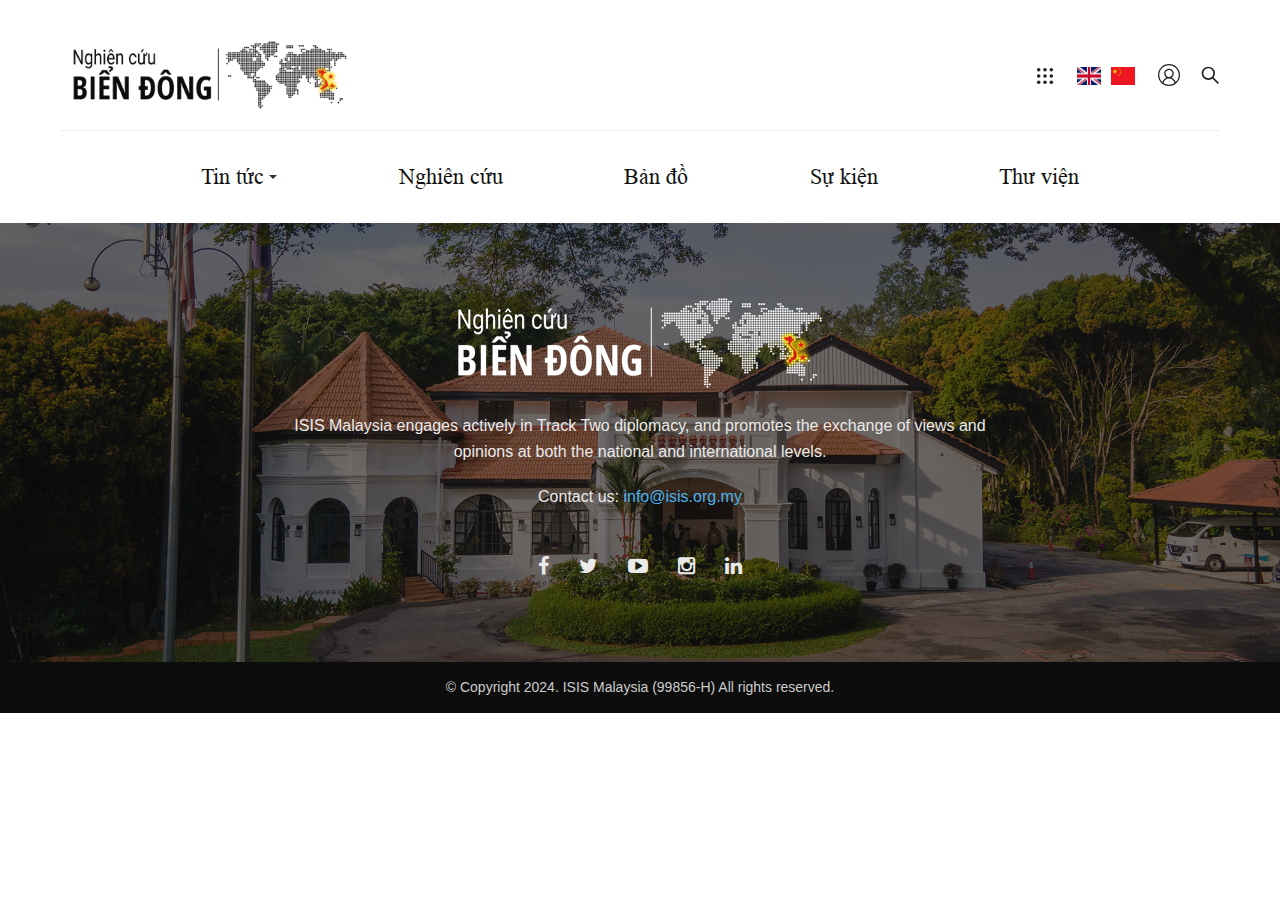
==== HTML-PC/home.html @ dca2ad7c "buid" ====
<!DOCTYPE html>
<html lang="vi" xmlns="http://www.w3.org/1999/xhtml">

<head>
    <meta http-equiv="Content-Type" content="text/html; charset=utf-8">
    <meta name="viewport" content="width=device-width, initial-scale=1, minimum-scale=1, maximum-scale=1, user-scalable=yes">
    <meta name="apple-mobile-web-app-capable" content="yes" />
    <meta name="apple-mobile-web-app-title" content="" />
    <meta name="description" content="">
    <meta name="keywords" content=" Việt Nam">
    <title>
        Nghiên cứu biển đông

    </title>
    <link type="image/x-icon" href="http://ssl.gstatic.com/docs/doclist/images/infinite_arrow_favicon_5.ico" rel="shortcut icon" />
    <link rel="stylesheet" href="css/fontAwesome/css/font-awesome.min.css" media="all" />
    <link rel="stylesheet" href="css/bootstrap.css" media="all" />
    <link rel="stylesheet" href="css/general-inline.css" media="all" />
    <link rel="stylesheet" href="css/general-file.css" media="all" />
    


    <!-- build:head -->
</head>

<body class="homepage">
    <section id="wrap-main-nav" class="section wrap-main-nav menu-small">
        <div class="container">
            <div class="main-header__top flex">
                <h1 class="logo">
                    <img class="logo-black" src="images/graphics/logo_black.png" alt="nghien cuu ve bien dong">
                </h1>
                <div class="wrap-main-nav__right">
                    <ul class="menu">
                        <li><a href="#">Bản tin</a></li>
                    </ul>
                    <div class="initiatives">
                        <a href="#">
                            <svg class="icon-svg">
                                <use xlink:href="images/icons/icon.svg#ung-dung"></use>
                            </svg>
                        </a>
                        <div class="initiatives-dropdown-menu">
                            <div class="initiatives-dropdown-menu-container">
                                <div class="title">Education</div>
                                <ul class="list">
                                    <li>
                                        <a href="#" title="">
                                            <img src="images/graphics/model-diplomacy.jpg" alt="" /> Model Diplomacy
                                        </a>
                                    </li>
                                    <li>
                                        <a href="#" title="">
                                            <img src="images/graphics/model-diplomacy.jpg" alt="" /> Model Diplomacy
                                        </a>
                                    </li>
                                </ul>
                                <div class="title">Education</div>
                                <ul class="list">
                                    <li>
                                        <a href="#" title="">
                                            <img src="images/graphics/model-diplomacy.jpg" alt="" /> Model Diplomacy
                                        </a>
                                    </li>
                                    <li>
                                        <a href="#" title="">
                                            <img src="images/graphics/model-diplomacy.jpg" alt="" /> Model Diplomacy
                                        </a>
                                    </li>
                                </ul>
                            </div>
                        </div>
                    </div>
                    <div class="lang">
                        <a href="#"><img src="images/graphics/english.png" alt="" /></a>
                        <a href="#"><img src="images/graphics/china.png" alt="" /></a>
                    </div>
                    <div class="login">
                        <a href="#">
                            <svg class="icon-svg">
                                <use xlink:href="images/icons/icon.svg#User"></use>
                            </svg>
                        </a>
                    </div>
                    <div class="search-btn">
                        <a href="javarscript:;" class="auto_search_button">
                            <svg class="icon-svg">
                                <use xlink:href="images/icons/icon.svg#search"></use>
                            </svg>
                            <svg class="icon-svg close">
                                <use xlink:href="images/icons/icon.svg#close2"></use>
                            </svg>
                        </a>
                    </div>
                    <a href="javascript:;" id="vibeji-ham" class="item"><span></span> <span></span> <span></span></a>
                </div>
                <div class="search-wrap" style="display: none;">
                    <input type="text" class="search-wrap-input" placeholder="Tìm kiếm...">
                    <button type="submit" value="">
                        <svg class="icon-svg">
                            <use xlink:href="images/icons/icon.svg#search"></use>
                        </svg>
                    </button>
                </div>
            </div>
            <div class="main-header__nav">
                <ul class="main-header__nav-list">
                    <li class="main-header__nav-list-item featured">
                        <a class="item-link" href="#">CFR Centennial </a>
                    </li>
                    <li class="main-header__nav-list-item featured">
                        <a class="item-link" href="#">Coronavirus</a>
                    </li>
                    <li class="main-header__nav-list-item dropdown">
                        <a class="item-link" href="#">Tin tức</a>
                        <span class="sub_menu"></span>
                        <div class="level2 main-header__nav-dropdown">
                            <div class="main-header__nav-dropdown-menu-container">
                                <div class="main-header__nav-dropdown-menu-featured">
                                    <div class="featured-title">Featured</div>
                                    <article class="art_item thumb-full">
                                        <div class="thumb_art">
                                            <a class="thumb_img thumb_5x3" href="#">
                                                <img src="images/graphics/img1.jpg" alt="">
                                            </a>
                                        </div>
                                        <div class="content content-article">
                                            <h3 class="title_news"><a href="" title="#">How the U.S. Patrols Its Borders</a></h3>
                                            <p class="des">
                                                Backgrounder by Amelia Cheatham Claire Felter, April 12, 2021
                                            </p>
                                            <div class="post">April 12, 2021</div>
                                        </div>
                                    </article>
                                </div>
                                <div class="main-header__nav-dropdown-menu-list">
                                    <ul>
                                        <li><a href="#">Defense & Security</a></li>
                                        <li><a href="#">Diplomacy & International Institutions</a></li>
                                        <li><a href="#">Economics</a></li>
                                        <li><a href="#">Defense & Security</a></li>
                                        <li><a href="#">Diplomacy & International Institutions</a></li>
                                        <li><a href="#">Economics</a></li>
                                    </ul>
                                </div>
                            </div>
                        </div>
                    </li>
                    <li class="main-header__nav-list-item">
                        <a class="item-link" href="#">Nghiên cứu</a>
                    </li>
                    <li class="main-header__nav-list-item">
                        <a class="item-link" href="#">Bản đồ</a>
                    </li>
                    <li class="main-header__nav-list-item">
                        <a class="item-link" href="#">Sự kiện</a>
                    </li>
                    <li class="main-header__nav-list-item">
                        <a class="item-link" href="#">Thư viện</a>
                    </li>

                    <li class="item-mobile">
                        <a href="#">Bản tin</a>
                        <div class="lang">
                            <a href="#"><img src="images/graphics/english.png" alt=""></a>
                            <a href="#"><img src="images/graphics/china.png" alt=""></a>
                        </div>
                    </li>

                </ul>
            </div>
        </div>

    </section>

    


<section class="section-on buid-top clearfix">
    <div class="container">

    </div>
</section>




    <!--Footer-->
    <footer class="footer clearfix">
        <div class="footer-top">
            <div class="container">
                <div class="logo"><img alt="nghien cuu ve bien dong" src="images/graphics/logo_white.png" class="logo-white"></div>
                <div class="footer-text-wrap">ISIS Malaysia engages actively in Track Two diplomacy, and promotes the exchange of views and opinions at both the national and international levels.
                    <div class="footer-email-wrap">Contact us: <a href="mailto:info@isis.org.my">info@isis.org.my</a></div>
                </div>
                <div class="social">
                    <a target="_blank" href="#"><i class="fa fa-facebook"></i></a>
                    <a target="_blank" href="#"><i class="fa fa-twitter"></i></a>
                    <a target="_blank" href="#"><i class="fa fa-youtube-play"></i></a>
                    <a target="_blank" href="#"><i class="fa fa-instagram"></i></a>
                    <a target="_blank" href="#"><i class="fa fa-linkedin"></i></a>
                </div>
            </div>
        </div>
        <div class="copy-right">
            © Copyright 2024. ISIS Malaysia (99856-H) All rights reserved.
        </div>
    </footer>
    <!--End Footer-->


    <!--Back to top-->
    <a href="javascript:;" id="to_top">
        <i class="fa fa-long-arrow-up"></i>
    </a>
    <div class="overlay-bg"></div>
    <!--Jquery lib-->
    <script type="text/javascript" src="js/jquery-2.1.4.min.js"></script>
    <script type="text/javascript" src="js/swiper.min.js"></script>
    <script type="text/javascript" src="js/bootstrap.min.js"></script>
    <script type="text/javascript" src="js/common.js"></script>
    <!-- build:script -->
    

    <div class="clearfix"></div>
    <script>
        var fixmeTop = $('.section-on').offset().top;
        $(window).scroll(function() {
            var currentScroll = $(window).scrollTop();
            if (currentScroll > fixmeTop) {
                $('.wrap-main-nav').addClass('fixed');
            } else {
                $('.wrap-main-nav').removeClass('fixed');
            }
        });

        // Hide  wrap-main-nav on on scroll down
        var didScroll;
        var lastScrollTop = 0;
        var delta = 10;
        var navbarHeight = $('.fixed').outerHeight();

        $(window).scroll(function(event) {
            didScroll = true;
        });

        setInterval(function() {
            if (didScroll) {
                hasScrolled();
                didScroll = false;
            }
        }, 0);

        function hasScrolled() {
            var st = $(this).scrollTop();

            // Make sure they scroll more than delta
            if (Math.abs(lastScrollTop - st) <= delta)
                return;

            // If they scrolled down and are past the navbar, add class .nav-up.
            // This is necessary so you never see what is "behind" the navbar.
            if (st > lastScrollTop && st > navbarHeight) {
                // Scroll Down
                $('.fixed').removeClass('nav-down').addClass('nav-up');
                // $('.js-form_search').slideUp('fast');
            } else {
                // Scroll Up
                if (st + $(window).height() < $(document).height()) {
                    $('.fixed').removeClass('nav-up').addClass('nav-down');
                }


            }

            lastScrollTop = st;
        }
    </script>
</body>

</html>
---- HTML-PC/css/general-inline.css ----
:root{--font1: 'TimesNewRoman';--font2: Arial;--vne-color: #9F224E;--ione-color: #5ea201;--colormain: #f25d27;--gray: #CCC;--gray1: #4F4F4F;--gray2: #BDBDBD;--gray3: #757575;--bg-detail: #FCFAF6;--bg-agray: #f7f7f7;--bg-agray1: #E5E5E5;--bg-agray2: #F6F7FB;--border: #E5E5E5;--blue: #178af3;--blue2: #38d192;--white: #fff;--red: #da202a;--green: #5ea201;--black: #131313;--orange: #fa9f56;--purple: #ef5170}.flexbox{display:-webkit-flex;display:-moz-flex;display:-ms-flex;display:-o-flex;display:-webkit-box;display:-ms-flexbox;display:flex}.no-flexbox{display:inherit}*{margin:0px;padding:0px;box-sizing:border-box}body{margin:0 auto;color:#222;font-family:Arial;font-size:14px;line-height:1.5;background:var(--white)}body::after{content:"";display:table;clear:both}.width_common{width:100%;float:left}.flex{display:-webkit-box;display:-webkit-flex;display:-ms-flexbox;display:flex;-webkit-flex-wrap:wrap;-ms-flex-wrap:wrap;flex-wrap:wrap;clear:both}.align-center{-webkit-box-align:center;-webkit-align-items:center;-ms-flex-align:center;align-items:center}.d-flex{display:-webkit-box;display:-webkit-flex;display:-ms-flexbox;display:flex}.space-between{-webkit-box-pack:justify;-webkit-justify-content:space-between;-ms-flex-pack:justify;justify-content:space-between}.justify-center{-webkit-box-pack:center;-webkit-justify-content:center;-ms-flex-pack:center;justify-content:center}.inner_section{padding-left:15px;padding-right:15px}.container{position:relative}.container_header{text-align:center;position:relative}body.show_menu_full,body.hidden{overflow:hidden;height:100%}a{color:#111;text-decoration:none;outline:none}a:hover{text-decoration:none;color:#f25d27}button{border:none;outline:none;cursor:pointer}.icon-svg{width:16px;height:16px;fill:currentColor;vertical-align:middle;color:var(--gray3)}.ic{width:16px;height:16px;fill:#757575;display:inline-block;vertical-align:middle}img{border:0px;font-size:0;line-height:0;max-width:100%;vertical-align:middle}ul,li{list-style-type:none}.input-form{margin-bottom:15px;position:relative;display:block}.form-control{font-size:14px;border:1px solid #ccc}input[type=date],input[type=datetime-local],input[type=month],input[type=time]{height:35px;width:100%;border:1px solid #ccc;padding:0 12px;border-radius:4px}input[type=date]:focus,input[type=date]:active,input[type=datetime-local]:focus,input[type=datetime-local]:active,input[type=month]:focus,input[type=month]:active,input[type=time]:focus,input[type=time]:active{outline:0;box-shadow:none;border:1px solid #004e7f}input[type="text"],input[type="password"],input[type="email"],input[type="tel"],textarea,select.form-control{background:#fff;width:100%;height:35px;border:1px solid #ccc;font-size:14px;padding:0 12px;outline:none;border-radius:0;font-family:arial;-webkit-transition-duration:200ms;transition-duration:200ms;-webkit-transition-property: all;transition-property:all;-webkit-transition-timing-function:cubic-bezier(0.7, 1, 0.7, 1);transition-timing-function:cubic-bezier(0.7, 1, 0.7, 1);border-radius:4px}input[type="text"]::-webkit-input-placeholder,input[type="password"]::-webkit-input-placeholder,input[type="email"]::-webkit-input-placeholder,input[type="tel"]::-webkit-input-placeholder,textarea::-webkit-input-placeholder,select.form-control::-webkit-input-placeholder{color:#666}input[type="text"]:-moz-placeholder,input[type="password"]:-moz-placeholder,input[type="email"]:-moz-placeholder,input[type="tel"]:-moz-placeholder,textarea:-moz-placeholder,select.form-control:-moz-placeholder{color:#666}input[type="text"]::-moz-placeholder,input[type="password"]::-moz-placeholder,input[type="email"]::-moz-placeholder,input[type="tel"]::-moz-placeholder,textarea::-moz-placeholder,select.form-control::-moz-placeholder{color:#666}input[type="text"]:-ms-input-placeholder,input[type="password"]:-ms-input-placeholder,input[type="email"]:-ms-input-placeholder,input[type="tel"]:-ms-input-placeholder,textarea:-ms-input-placeholder,select.form-control:-ms-input-placeholder{color:#666}input[type="text"]:focus,input[type="text"]:active,input[type="password"]:focus,input[type="password"]:active,input[type="email"]:focus,input[type="email"]:active,input[type="tel"]:focus,input[type="tel"]:active,textarea:focus,textarea:active,select.form-control:focus,select.form-control:active{outline:0;box-shadow:none;border:1px solid #004e7f}input[type="text"].d-line,input[type="password"].d-line,input[type="email"].d-line,input[type="tel"].d-line,textarea.d-line,select.form-control.d-line{border:0;border-bottom:1px solid #e5e5e5;padding:0;height:40px}select.form-control{height:35px !important}.form-group.relative select{-webkit-appearance:none;-moz-appearance:none;appearance:none;position:relative;z-index:2}select.form-control ~ .down{border:solid #222;border-width:1px 0px 0px 1px;width:8px;height:8px;position:absolute;z-index:1;right:13px;top:12px;-webkit-transform:rotate(-135deg);-ms-transform:rotate(-135deg);transform:rotate(-135deg)}.color_666{color:#666}.color_777{color:#777}.color-gray{color:#747c87}.bluecolor{color:#055699}.oranger{color:#f25d27}.greencolor{color:#3a9f11}.redfont{color:red}.colormain{color:#f25d27}.black{color:#000}.border-bottom{border-bottom:1px solid #ccc !important}.error_mess{color:#f25d27;font-size:13px;line-height:15px;margin-top:10px;display:block}.clear{clear:both;font-size:0;line-height:0}.left{float:left}.right{float:right}h1,.h1,h2,.h2,h3,.h3{margin:0}h1{line-height:24px}h2,h3,h4{line-height:16px}html{-webkit-text-size-adjust:none}.txt_italic{font-style:italic}.txt_center{text-align:center}.txt_left{text-align:left}.txt_right{text-align:right}.txt_bold{font-weight:700}.txt_underline{text-decoration:underline}.txt_fff{color:var(--white)}.txt_666{color:#666}.txt_333{color:#333}.txt_11{font-size:11px}.txt_12{font-size:12px}.txt_13{font-size:13px}.txt_14{font-size:14px}.txt_15{font-size:15px}.txt_16{font-size:16px}.txt_17{font-size:17px}.txt_18{font-size:18px}.txt_20{font-size:20px}.txt_24{font-size:24px}.txt_26{font-size:26px}.txt_28{font-size:28px}.txt_30{font-size:30px}.relative{position:relative}.absolute{position:absolute !important}.space_bottom_5{margin-bottom:10px}.mt0{margin-top:0 !important}.mt5{margin-top:5px !important}.mt10{margin-top:10px !important}.mt15{margin-top:15px !important}.mt20{margin-top:20px !important}.mt30{margin-top:30px !important}.mt40{margin-top:40px !important}.mb0{margin-bottom:0 !important}.mb5{margin-bottom:5px !important}.mb8{margin-bottom:8px !important}.mb10{margin-bottom:10px !important}.mb15{margin-bottom:15px !important}.mb16{margin-bottom:16px !important}.mb20{margin-bottom:20px !important}.mb24{margin-bottom:24px !important}.mb30{margin-bottom:30px !important}.mb39{margin-bottom:39px !important}.mb40{margin-bottom:40px !important}.mb50{margin-bottom:50px !important}.mb60{margin-bottom:60px !important}.space_bottom_10{margin-bottom:10px}.space_bottom_20{margin-bottom:20px}.space_bottom_30,.mb30{margin-bottom:30px}.space_left_0{padding-left:0}.space_right_0{padding-right:0}#to_top{width:36px;height:36px;line-height:36px;text-align:center;background:rgba(0,0,0,0.3);position:fixed;right:15px;bottom:15px;border-radius:50%;z-index:99;display:none}#to_top i{color:#fff}.sticky{position:-webkit-sticky;position:sticky;top:0}.clearfix{clear:both}.clearfix:before,.clearfix:after{content:" ";display:table}.clearfix:after{clear:both}.section-background{position:relative;background-size:cover !important;background-position:center !important;padding-bottom:25px}.section-background::before{content:"";background-color:rgba(4,40,74,0.75);position:absolute;top:0;height:100%;width:100%}.section-background.bg-color::before{display:none}@media (max-width: 767px){.section-background{padding-bottom:0}}.wrap-main-nav{top:-230px;-webkit-transition: top .2s linear;transition:top .2s linear;z-index:99}.wrap-main-nav .main-header__top{-webkit-box-pack:justify;-webkit-justify-content:space-between;-ms-flex-pack:justify;justify-content:space-between;padding-top:30px;padding-bottom:10px;border-bottom:1px solid #eee;-webkit-box-align:center;-webkit-align-items:center;-ms-flex-align:center;align-items:center}.wrap-main-nav .logo{width:300px}.wrap-main-nav .box-search{width:400px;position:relative}.wrap-main-nav .box-search input{border:1px solid #ededed;border-radius:40px;font-style:italic;padding-right:40px;font-size:16px}.wrap-main-nav .box-search input::-webkit-input-placeholder{color:#999}.wrap-main-nav .box-search input:-moz-placeholder{color:#999}.wrap-main-nav .box-search input::-moz-placeholder{color:#999}.wrap-main-nav .box-search input:-ms-input-placeholder{color:#999}.wrap-main-nav .box-search button{position:absolute;right:0;height:35px;width:35px;background:none}.wrap-main-nav__right{display:-webkit-box;display:-webkit-flex;display:-ms-flexbox;display:flex;-webkit-flex-wrap:wrap;-ms-flex-wrap:wrap;flex-wrap:wrap;-webkit-box-align:center;-webkit-align-items:center;-ms-flex-align:center;align-items:center}.wrap-main-nav__right svg{width:22px;height:22px;color:#222}.wrap-main-nav__right svg:hover{color:#f25d27}.wrap-main-nav__right .menu{margin-bottom:0;display:none}.wrap-main-nav__right .menu li{margin-left:10px}.wrap-main-nav__right .menu li a{font-size:16px}.wrap-main-nav__right .initiatives{margin-left:20px;position:relative}.wrap-main-nav__right .initiatives svg{width:18px;height:18px}.wrap-main-nav__right .initiatives-dropdown-menu{display:none;left:50%;padding-top:12px;position:absolute;top:100%;-webkit-transform:translate(-50%, 0);-ms-transform:translate(-50%, 0);transform:translate(-50%, 0);z-index:50}.wrap-main-nav__right .initiatives-dropdown-menu-container{background:#ffffff;box-shadow:0 10px 30px rgba(118,118,118,0.4);padding:30px 30px 10px 30px;width:260px}.wrap-main-nav__right .initiatives-dropdown-menu-container .title{color:#666;margin-bottom:10px}.wrap-main-nav__right .initiatives-dropdown-menu-container .list li{border-bottom:1px solid #eee;padding-bottom:12px;margin-bottom:12px}.wrap-main-nav__right .initiatives-dropdown-menu-container .list li img{width:30px;height:30px;border-radius:50%;margin-right:5px}.wrap-main-nav__right .initiatives-dropdown-menu-container .list li:last-child{border-bottom:0}.wrap-main-nav__right .initiatives:hover .initiatives-dropdown-menu{display:block}.wrap-main-nav__right .lang{margin-left:20px}.wrap-main-nav__right .lang a{margin:0 3px}.wrap-main-nav__right .lang a img{width:24px;height:18px}.wrap-main-nav__right .login{margin-left:20px}.wrap-main-nav__right .search-btn{margin-left:20px;display:inline-block;cursor:pointer;height:19px;position:relative;margin-top:-6px}.wrap-main-nav__right .search-btn button{border:0;background:none}.wrap-main-nav__right .search-btn .icon-svg{position:relative;display:block;width:20px;height:20px;top:3px;-webkit-transition-duration:400ms;transition-duration:400ms;-webkit-transition-property:all;transition-property:all;-webkit-transition-timing-function:cubic-bezier(0.7, 1, 0.7, 1);transition-timing-function:cubic-bezier(0.7, 1, 0.7, 1)}.wrap-main-nav__right .search-btn .close{width:15px;height:15px;opacity:0}.wrap-main-nav__right .search-btn .auto_search_button.is-clicked .icon-svg{top:-13px;opacity:0}.wrap-main-nav__right .search-btn .auto_search_button.is-clicked .close{opacity:1;top:-13px}.wrap-main-nav .search-wrap{position:absolute;top:64px;right:40px;width:260px;z-index:2;border-radius:3px;display:none;background:#fff}.wrap-main-nav .search-wrap .container{background:#fff}.wrap-main-nav .search-wrap input{width:100%;outline:0;border:0;border-radius:3px;padding:0 45px 0 12px;border:1px solid #dbdbdb !important}.wrap-main-nav .search-wrap input::-webkit-input-placeholder{color:#999}.wrap-main-nav .search-wrap input:-moz-placeholder{color:#999}.wrap-main-nav .search-wrap input::-moz-placeholder{color:#999}.wrap-main-nav .search-wrap input:-ms-input-placeholder{color:#999}.wrap-main-nav .search-wrap button{position:absolute;right:0;top:0;outline:0;height:35px;width:35px;text-align:center}.wrap-main-nav .search-wrap button svg{fill:#222;position:static !important;margin:0 auto}.wrap-main-nav .main-header__nav{padding:30px 0}.wrap-main-nav .main-header__nav-list{display:-webkit-box;display:-webkit-flex;display:-ms-flexbox;display:flex;-webkit-box-pack:justify;-webkit-justify-content:space-between;-ms-flex-pack:justify;justify-content:space-between;padding:0 10%;margin-bottom:0}.wrap-main-nav .main-header__nav-list-item{margin:0 25px;position:relative}.wrap-main-nav .main-header__nav-list-item.featured{background:rgba(65,44,38,0.06);padding:0 8px;display:none}.wrap-main-nav .main-header__nav-list-item .item-link{font:400 22px var(--font1);line-height:32px;display:block}.wrap-main-nav .main-header__nav-list-item .sub_menu{display:none}.wrap-main-nav .main-header__nav-list-item.dropdown .item-link{padding-right:13px;position:relative}.wrap-main-nav .main-header__nav-list-item.dropdown .item-link::after{content:'';border-style:solid;border-width:4px 4px 0 4px;border-color:#412c26 transparent transparent transparent;height:0;position:absolute;right:0;top:50%;-webkit-transform:translate(0, -50%);-ms-transform:translate(0, -50%);transform:translate(0, -50%);width:0}@media (min-width: 992px){.wrap-main-nav .main-header__nav-list-item.dropdown:hover .item-link{color:#f25d27}.wrap-main-nav .main-header__nav-list-item.dropdown:hover .item-link::after{border-color:#f25d27 transparent transparent transparent;-webkit-transform:translate(0, -50%) rotate(180deg);-ms-transform:translate(0, -50%) rotate(180deg);transform:translate(0, -50%) rotate(180deg)}.wrap-main-nav .main-header__nav-list-item.dropdown:hover .main-header__nav-dropdown{display:block}}.wrap-main-nav .main-header__nav-list .item-mobile{display:none}.wrap-main-nav .main-header__nav-dropdown{display:none;left:50%;position:absolute;top:100%;-webkit-transform:translate(-50%, 0);-ms-transform:translate(-50%, 0);transform:translate(-50%, 0);z-index:50}.wrap-main-nav .main-header__nav-dropdown-menu-container{background:#ffffff;box-shadow:0 10px 30px rgba(118,118,118,0.4);display:-webkit-box;display:-webkit-flex;display:-ms-flexbox;display:flex;-ms-flex-pack:justify;-webkit-box-pack:justify;-webkit-justify-content:space-between;justify-content:space-between;padding:30px;width:520px}.wrap-main-nav .main-header__nav-dropdown-menu-featured{width:50%;border-right:1px solid #eeeeee;padding-right:30px}.wrap-main-nav .main-header__nav-dropdown-menu-featured .featured-title{font-style:italic;font-size:17px;font-weight:bold;margin-bottom:10px;color:#f25d27}.wrap-main-nav .main-header__nav-dropdown-menu-featured .art_item .content .title_news{font-size:18px}.wrap-main-nav .main-header__nav-dropdown-menu-featured .art_item .content .title_news a{color:#4b535d}.wrap-main-nav .main-header__nav-dropdown-menu-featured .art_item .content .des{font-size:14px;font-style:italic}.wrap-main-nav .main-header__nav-dropdown-menu-list{width:50%;padding-left:30px}.wrap-main-nav .main-header__nav-dropdown-menu-list ul li{font-size:15px;border-bottom:1px solid #eee;padding-bottom:14px;margin-bottom:14px}.wrap-main-nav .main-header__nav-dropdown-menu-list ul li:last-child{border-bottom:0;margin-bottom:0;padding-bottom:0}.wrap-main-nav.fixed{position:fixed;top:0;width:100%;-webkit-transition-duration:250ms;transition-duration:250ms;-webkit-transition-property: all;transition-property:all;-webkit-transition-timing-function:cubic-bezier(0.7, 1, 0.7, 1);transition-timing-function:cubic-bezier(0.7, 1, 0.7, 1)}.wrap-main-nav.fixed+.section-on{margin-top:200px}.wrap-main-nav.fixed.nav-up{top:-230px}.wrap-main-nav.fixed.nav-down{top:0;background:#fff;border-bottom:1px solid #eee}@media (min-width: 1200px){.wrap-main-nav.fixed.nav-down.menu-small{-webkit-transform:translate(0, -131px);-ms-transform:translate(0, -131px);transform:translate(0, -131px)}.wrap-main-nav.fixed.nav-down.menu-small .main-header__nav{padding:15px 0}}@media (max-width: 1199px){.wrap-main-nav.fixed.nav-down.menu-small{-webkit-transform:translate(0, -86px);-ms-transform:translate(0, -86px);transform:translate(0, -86px)}}@media (max-width: 991px){.wrap-main-nav.fixed.nav-down.menu-small{-webkit-transform:translate(0, -5px);-ms-transform:translate(0, -5px);transform:translate(0, -5px)}}.wrap-main-nav #vibeji-ham{width:25px;height:20px;position:relative;-webkit-transform:rotate(0);-ms-transform:rotate(0);transform:rotate(0);-webkit-transition: .5s ease-in-out;transition:.5s ease-in-out;cursor:pointer;display:none;margin-right:0 !important}.wrap-main-nav #vibeji-ham span{display:block;position:absolute;height:2px;width:100%;background:#412c26;border-radius:9px;opacity:1;right:0;-webkit-transform:rotate(0);-ms-transform:rotate(0);transform:rotate(0);-webkit-transition: .25s ease-in-out;transition:.25s ease-in-out}.wrap-main-nav #vibeji-ham span:nth-child(1){top:1px;width:100%}.wrap-main-nav #vibeji-ham span:nth-child(2){top:9px;width:100%}.wrap-main-nav #vibeji-ham span:nth-child(3){top:16px;width:100%}.wrap-main-nav #vibeji-ham.open span:nth-child(1){top:9px;width:100%;-webkit-transform:rotate(135deg);-ms-transform:rotate(135deg);transform:rotate(135deg)}.wrap-main-nav #vibeji-ham.open span:nth-child(2){opacity:0;right:-30px;width:100%}.wrap-main-nav #vibeji-ham.open span:nth-child(3){top:9px;width:100%;-webkit-transform:rotate(-135deg);-ms-transform:rotate(-135deg);transform:rotate(-135deg)}.wrap-main-nav.folder .menu a,.wrap-main-nav.folder svg,.wrap-main-nav.folder .item-link{color:#fff}.wrap-main-nav.folder .menu a:hover,.wrap-main-nav.folder svg:hover,.wrap-main-nav.folder .item-link:hover{color:var(--colormain)}.wrap-main-nav.folder .logo .logo-black{display:none}.wrap-main-nav.folder .main-header__nav-list-item.featured{background:rgba(255,255,255,0.3)}.wrap-main-nav.folder .main-header__nav-list-item.dropdown .item-link::after{border-color:#fff transparent transparent transparent}.wrap-main-nav.folder .main-header__nav-list-item.dropdown:hover .item-link::after{border-color:#f25d27 transparent transparent transparent}.wrap-main-nav.folder #vibeji-ham span{background:#fff}.wrap-main-nav.folder.fixed .menu a,.wrap-main-nav.folder.fixed svg,.wrap-main-nav.folder.fixed .item-link{color:#111}.wrap-main-nav.folder.fixed .menu a:hover,.wrap-main-nav.folder.fixed svg:hover,.wrap-main-nav.folder.fixed .item-link:hover{color:var(--colormain)}.wrap-main-nav.folder.fixed .logo .logo-white{display:none}.wrap-main-nav.folder.fixed .logo .logo-black{display:block}.wrap-main-nav.folder.fixed .main-header__nav-list-item.featured{background:rgba(65,44,38,0.06)}.wrap-main-nav.folder.fixed .main-header__nav-list-item.dropdown .item-link::after{border-color:#412c26 transparent transparent transparent}.wrap-main-nav.folder.fixed .main-header__nav-list-item.dropdown:hover .item-link::after{border-color:#f25d27 transparent transparent transparent}.wrap-main-nav.folder.fixed #vibeji-ham span{background:#412c26}.wrap-main-nav.version_2 .search-btn{display:none}@media (max-width: 1199px){.wrap-main-nav{top:-148px}.wrap-main-nav.fixed+.section-on{margin-top:148px}.wrap-main-nav .main-header__top{padding-top:15px}.wrap-main-nav .logo{width:200px}.wrap-main-nav .search-wrap{top:29px}.wrap-main-nav .main-header__nav{padding:15px 0}.wrap-main-nav .main-header__nav-list-item{margin:0 10px}.wrap-main-nav .main-header__nav-list-item .item-link{font-size:16px}}@media (max-width: 991px){.wrap-main-nav{top:-86px}.wrap-main-nav.folder .item-link{color:#111}.wrap-main-nav.folder .item-link:hover{color:var(--colormain)}.wrap-main-nav.fixed+.section-on{margin-top:86px}.wrap-main-nav.fixed .main-header__nav{bottom:inherit;min-height:100vh}.wrap-main-nav .main-header__top{border-bottom:0;padding-top:12px}.wrap-main-nav .box-search{width:250px}.wrap-main-nav .search-wrap{top:28px;right:90px}.wrap-main-nav .main-header__nav{position:fixed;padding:0 15px;padding-bottom:30px;top:66px;bottom:0;right:-100%;width:100% !important;background-color:#fff !important;overflow-y:scroll;color:#4d4d4d;-webkit-transition:all .25s ease-in-out;transition:all .25s ease-in-out;z-index:1001}.wrap-main-nav .main-header__nav-list{display:block;max-width:690px;margin:10px auto 0;padding:0}.wrap-main-nav .main-header__nav-list-item{display:block;margin:0;border-bottom:1px solid #dbdbdb;padding:0 0 15px 0;margin-bottom:15px}.wrap-main-nav .main-header__nav-list-item.featured{padding:0 0 15px 0;background:none !important}.wrap-main-nav .main-header__nav-list-item.featured a{display:inline-block;background:rgba(65,44,38,0.06);padding:4px 10px}.wrap-main-nav .main-header__nav-list-item.dropdown .item-link::after{display:none}.wrap-main-nav .main-header__nav-list-item .sub_menu{display:block;position:absolute;width:40px;height:40px;right:0;top:-4px}.wrap-main-nav .main-header__nav-list-item .sub_menu::before{content:"";border-left:1px solid #f25d27;border-bottom:1px solid #f25d27;width:15px;height:15px;position:absolute;top:7px;left:13px;-webkit-transform:rotate(-45deg);-ms-transform:rotate(-45deg);transform:rotate(-45deg);-webkit-transition: .5s ease-in-out;transition:.5s ease-in-out}.wrap-main-nav .main-header__nav-list-item .sub_menu.active::before{top:15px;-webkit-transform:rotate(135deg);-ms-transform:rotate(135deg);transform:rotate(135deg)}.wrap-main-nav .main-header__nav-list-item.active>a,.wrap-main-nav .main-header__nav-list-item.open>a{font-weight:bold;font-size:18px;color:#f25d27}.wrap-main-nav .main-header__nav-dropdown{position:relative;left:0;-webkit-transform:translate(0%, 0);-ms-transform:translate(0%, 0);transform:translate(0%, 0);width:100%;padding-top:15px}.wrap-main-nav .main-header__nav-dropdown-menu-container{width:100%;padding:0;box-shadow:none}.wrap-main-nav .main-header__nav-dropdown-menu-featured{display:none}.wrap-main-nav .main-header__nav-dropdown-menu-list{width:100%}.wrap-main-nav .main-header__nav-dropdown-menu-list ul li{border-bottom:0}.wrap-main-nav .main-header__nav-dropdown-menu-list ul li:last-child{padding-bottom:0;margin-bottom:0}.wrap-main-nav .main-header__nav.open{right:0}.wrap-main-nav .main-header__nav .item-mobile{display:-webkit-box;display:-webkit-flex;display:-ms-flexbox;display:flex;-webkit-box-align:center;-webkit-align-items:center;-ms-flex-align:center;align-items:center}.wrap-main-nav .main-header__nav .item-mobile>a{display:none}.wrap-main-nav .main-header__nav .item-mobile .lang a{margin:0 3px}.wrap-main-nav .main-header__nav .item-mobile .lang a img{width:24px;height:18px}.wrap-main-nav #vibeji-ham{display:block;margin-left:20px}.wrap-main-nav__right .menu,.wrap-main-nav__right .initiatives,.wrap-main-nav__right .lang{display:none}}@media (max-width: 767px){.wrap-main-nav.version_2 .box-search{display:none}.wrap-main-nav.version_2 .search-btn{display:inline-block}}@media (max-width: 576px){.wrap-main-nav .logo{width:180px}.wrap-main-nav .search-wrap{width:100%;right:0;top:66px;padding:15px;border-top:1px solid #dbdbdb;border-bottom:1px solid #dbdbdb;border-radius:0}.wrap-main-nav .search-wrap input{height:40px}.wrap-main-nav .search-wrap button{right:16px;top:16px;height:38px;width:38px}}@media (max-width: 414px){.wrap-main-nav .logo{width:150px}}

/*# sourceMappingURL=maps/general-inline.css.map */
---- HTML-PC/css/general-file.css ----
:root{--font1: 'TimesNewRoman';--font2: Arial;--vne-color: #9F224E;--ione-color: #5ea201;--colormain: #f25d27;--gray: #CCC;--gray1: #4F4F4F;--gray2: #BDBDBD;--gray3: #757575;--bg-detail: #FCFAF6;--bg-agray: #f7f7f7;--bg-agray1: #E5E5E5;--bg-agray2: #F6F7FB;--border: #E5E5E5;--blue: #178af3;--blue2: #38d192;--white: #fff;--red: #da202a;--green: #5ea201;--black: #131313;--orange: #fa9f56;--purple: #ef5170}.flexbox{display:-webkit-flex;display:-moz-flex;display:-ms-flex;display:-o-flex;display:-webkit-box;display:-ms-flexbox;display:flex}.no-flexbox{display:inherit}.swiper-container{margin:0 auto;position:relative;overflow:hidden;list-style:none;padding:0;z-index:1}.swiper-container-no-flexbox .swiper-slide{float:left}.swiper-container-vertical>.swiper-wrapper{-webkit-box-orient:vertical;-webkit-box-direction:normal;-webkit-flex-direction:column;-ms-flex-direction:column;flex-direction:column}.swiper-wrapper{position:relative;width:100%;height:100%;z-index:1;display:-webkit-box;display:-webkit-flex;display:-ms-flexbox;display:flex;-webkit-transition-property:-webkit-transform;transition-property:-webkit-transform;transition-property:transform;transition-property:transform, -webkit-transform;box-sizing:content-box}.swiper-container-android .swiper-slide,.swiper-wrapper{-webkit-transform:translate3d(0px, 0, 0);transform:translate3d(0px, 0, 0)}.swiper-container-multirow>.swiper-wrapper{-webkit-flex-wrap:wrap;-ms-flex-wrap:wrap;flex-wrap:wrap}.swiper-container-free-mode>.swiper-wrapper{-webkit-transition-timing-function:ease-out;transition-timing-function:ease-out;margin:0 auto}.swiper-slide{-webkit-flex-shrink:0;-ms-flex-negative:0;flex-shrink:0;width:100%;height:100%;position:relative;-webkit-transition-property:-webkit-transform;transition-property:-webkit-transform;transition-property:transform;transition-property:transform, -webkit-transform}.swiper-slide-invisible-blank{visibility:hidden}.swiper-container-autoheight,.swiper-container-autoheight .swiper-slide{height:auto}.swiper-container-autoheight .swiper-wrapper{-webkit-box-align:start;-webkit-align-items:flex-start;-ms-flex-align:start;align-items:flex-start;-webkit-transition-property:height, -webkit-transform;transition-property:height, -webkit-transform;transition-property:transform, height;transition-property:transform, height, -webkit-transform}.swiper-container-3d{-webkit-perspective:1200px;perspective:1200px}.swiper-container-3d .swiper-wrapper,.swiper-container-3d .swiper-slide,.swiper-container-3d .swiper-slide-shadow-left,.swiper-container-3d .swiper-slide-shadow-right,.swiper-container-3d .swiper-slide-shadow-top,.swiper-container-3d .swiper-slide-shadow-bottom,.swiper-container-3d .swiper-cube-shadow{-webkit-transform-style:preserve-3d;transform-style:preserve-3d}.swiper-container-3d .swiper-slide-shadow-left,.swiper-container-3d .swiper-slide-shadow-right,.swiper-container-3d .swiper-slide-shadow-top,.swiper-container-3d .swiper-slide-shadow-bottom{position:absolute;left:0;top:0;width:100%;height:100%;pointer-events:none;z-index:10}.swiper-container-3d .swiper-slide-shadow-left{background-image:-webkit-gradient(linear, right top, left top, from(rgba(0,0,0,0.5)), to(rgba(0,0,0,0)));background-image:-webkit-linear-gradient(right, rgba(0,0,0,0.5), rgba(0,0,0,0));background-image:linear-gradient(to left, rgba(0,0,0,0.5), rgba(0,0,0,0))}.swiper-container-3d .swiper-slide-shadow-right{background-image:-webkit-gradient(linear, left top, right top, from(rgba(0,0,0,0.5)), to(rgba(0,0,0,0)));background-image:-webkit-linear-gradient(left, rgba(0,0,0,0.5), rgba(0,0,0,0));background-image:linear-gradient(to right, rgba(0,0,0,0.5), rgba(0,0,0,0))}.swiper-container-3d .swiper-slide-shadow-top{background-image:-webkit-gradient(linear, left bottom, left top, from(rgba(0,0,0,0.5)), to(rgba(0,0,0,0)));background-image:-webkit-linear-gradient(bottom, rgba(0,0,0,0.5), rgba(0,0,0,0));background-image:linear-gradient(to top, rgba(0,0,0,0.5), rgba(0,0,0,0))}.swiper-container-3d .swiper-slide-shadow-bottom{background-image:-webkit-gradient(linear, left top, left bottom, from(rgba(0,0,0,0.5)), to(rgba(0,0,0,0)));background-image:-webkit-linear-gradient(top, rgba(0,0,0,0.5), rgba(0,0,0,0));background-image:linear-gradient(to bottom, rgba(0,0,0,0.5), rgba(0,0,0,0))}.swiper-container-wp8-horizontal,.swiper-container-wp8-horizontal>.swiper-wrapper{-ms-touch-action:pan-y;touch-action:pan-y}.swiper-container-wp8-vertical,.swiper-container-wp8-vertical>.swiper-wrapper{-ms-touch-action:pan-x;touch-action:pan-x}.swiper-button-prev,.swiper-button-next{background:#fff;position:absolute;top:40%;width:40px;height:40px;z-index:2;cursor:pointer;text-align:center;outline:0;line-height:40px;border-radius:50%;font-size:24px;border:1px solid #e6e6e6;box-shadow:0px 10px 34px rgba(13,66,38,0.2)}.swiper-button-prev svg,.swiper-button-next svg{color:#fff;width:18px;height:18px}.swiper-button-prev.swiper-button-disabled,.swiper-button-next.swiper-button-disabled{opacity:0.35;cursor:auto;pointer-events:none}.swiper-button-prev,.swiper-container-rtl .swiper-button-next{left:0px;right:auto}.swiper-button-next,.swiper-container-rtl .swiper-button-prev{right:0px;left:auto}.swiper-button-prev.swiper-button-white,.swiper-container-rtl .swiper-button-next.swiper-button-white{background-image:url("data:image/svg+xml;charset=utf-8,%3Csvg%20xmlns%3D'http%3A%2F%2Fwww.w3.org%2F2000%2Fsvg'%20viewBox%3D'0%200%2027%2044'%3E%3Cpath%20d%3D'M0%2C22L22%2C0l2.1%2C2.1L4.2%2C22l19.9%2C19.9L22%2C44L0%2C22L0%2C22L0%2C22z'%20fill%3D'%23ffffff'%2F%3E%3C%2Fsvg%3E")}.swiper-button-next.swiper-button-white,.swiper-container-rtl .swiper-button-prev.swiper-button-white{background-image:url("data:image/svg+xml;charset=utf-8,%3Csvg%20xmlns%3D'http%3A%2F%2Fwww.w3.org%2F2000%2Fsvg'%20viewBox%3D'0%200%2027%2044'%3E%3Cpath%20d%3D'M27%2C22L27%2C22L5%2C44l-2.1-2.1L22.8%2C22L2.9%2C2.1L5%2C0L27%2C22L27%2C22z'%20fill%3D'%23ffffff'%2F%3E%3C%2Fsvg%3E")}.swiper-button-prev.swiper-button-black,.swiper-container-rtl .swiper-button-next.swiper-button-black{background-image:url("data:image/svg+xml;charset=utf-8,%3Csvg%20xmlns%3D'http%3A%2F%2Fwww.w3.org%2F2000%2Fsvg'%20viewBox%3D'0%200%2027%2044'%3E%3Cpath%20d%3D'M0%2C22L22%2C0l2.1%2C2.1L4.2%2C22l19.9%2C19.9L22%2C44L0%2C22L0%2C22L0%2C22z'%20fill%3D'%23000000'%2F%3E%3C%2Fsvg%3E")}.swiper-button-next.swiper-button-black,.swiper-container-rtl .swiper-button-prev.swiper-button-black{background-image:url("data:image/svg+xml;charset=utf-8,%3Csvg%20xmlns%3D'http%3A%2F%2Fwww.w3.org%2F2000%2Fsvg'%20viewBox%3D'0%200%2027%2044'%3E%3Cpath%20d%3D'M27%2C22L27%2C22L5%2C44l-2.1-2.1L22.8%2C22L2.9%2C2.1L5%2C0L27%2C22L27%2C22z'%20fill%3D'%23000000'%2F%3E%3C%2Fsvg%3E")}.swiper-button-lock{display:none}.swiper-pagination{position:absolute;text-align:center;-webkit-transition:300ms opacity;transition:300ms opacity;-webkit-transform:translate3d(0, 0, 0);transform:translate3d(0, 0, 0);z-index:10}.swiper-pagination.swiper-pagination-hidden{opacity:0}.swiper-pagination-fraction,.swiper-pagination-custom,.swiper-container-horizontal>.swiper-pagination-bullets{bottom:10px;left:0;width:100%}.swiper-pagination-bullets-dynamic{overflow:hidden;font-size:0}.swiper-pagination-bullets-dynamic .swiper-pagination-bullet{-webkit-transform:scale(0.33);-ms-transform:scale(0.33);transform:scale(0.33);position:relative}.swiper-pagination-bullets-dynamic .swiper-pagination-bullet-active{-webkit-transform:scale(1);-ms-transform:scale(1);transform:scale(1)}.swiper-pagination-bullets-dynamic .swiper-pagination-bullet-active-main{-webkit-transform:scale(1);-ms-transform:scale(1);transform:scale(1)}.swiper-pagination-bullets-dynamic .swiper-pagination-bullet-active-prev{-webkit-transform:scale(0.66);-ms-transform:scale(0.66);transform:scale(0.66)}.swiper-pagination-bullets-dynamic .swiper-pagination-bullet-active-prev-prev{-webkit-transform:scale(0.33);-ms-transform:scale(0.33);transform:scale(0.33)}.swiper-pagination-bullets-dynamic .swiper-pagination-bullet-active-next{-webkit-transform:scale(0.66);-ms-transform:scale(0.66);transform:scale(0.66)}.swiper-pagination-bullets-dynamic .swiper-pagination-bullet-active-next-next{-webkit-transform:scale(0.33);-ms-transform:scale(0.33);transform:scale(0.33)}.swiper-pagination-bullet{width:10px;height:10px;display:inline-block;border-radius:100%;background:#DCC8BC}button.swiper-pagination-bullet{border:none;margin:0;padding:0;box-shadow:none;-webkit-appearance:none;-moz-appearance:none;appearance:none}.swiper-pagination-clickable .swiper-pagination-bullet{cursor:pointer}.swiper-pagination-bullet-active{opacity:1;background:#90593E}.swiper-container-vertical>.swiper-pagination-bullets{right:10px;top:50%;-webkit-transform:translate3d(0px, -50%, 0);transform:translate3d(0px, -50%, 0)}.swiper-container-vertical>.swiper-pagination-bullets .swiper-pagination-bullet{margin:6px 0;display:block}.swiper-container-vertical>.swiper-pagination-bullets.swiper-pagination-bullets-dynamic{top:50%;-webkit-transform:translateY(-50%);-ms-transform:translateY(-50%);transform:translateY(-50%);width:8px}.swiper-container-vertical>.swiper-pagination-bullets.swiper-pagination-bullets-dynamic .swiper-pagination-bullet{display:inline-block;-webkit-transition:200ms top, 200ms -webkit-transform;transition:200ms top, 200ms -webkit-transform;transition:200ms transform, 200ms top;transition:200ms transform, 200ms top, 200ms -webkit-transform}.swiper-container-horizontal>.swiper-pagination-bullets .swiper-pagination-bullet{margin:0 2px}.swiper-container-horizontal>.swiper-pagination-bullets.swiper-pagination-bullets-dynamic{left:50%;-webkit-transform:translateX(-50%);-ms-transform:translateX(-50%);transform:translateX(-50%);white-space:nowrap}.swiper-container-horizontal>.swiper-pagination-bullets.swiper-pagination-bullets-dynamic .swiper-pagination-bullet{-webkit-transition:200ms left, 200ms -webkit-transform;transition:200ms left, 200ms -webkit-transform;transition:200ms transform, 200ms left;transition:200ms transform, 200ms left, 200ms -webkit-transform}.swiper-container-horizontal.swiper-container-rtl>.swiper-pagination-bullets-dynamic .swiper-pagination-bullet{-webkit-transition:200ms right, 200ms -webkit-transform;transition:200ms right, 200ms -webkit-transform;transition:200ms transform, 200ms right;transition:200ms transform, 200ms right, 200ms -webkit-transform}.swiper-pagination-progressbar{background:rgba(0,0,0,0.25);position:absolute}.swiper-pagination-progressbar .swiper-pagination-progressbar-fill{background:#007aff;position:absolute;left:0;top:0;width:100%;height:100%;-webkit-transform:scale(0);-ms-transform:scale(0);transform:scale(0);-webkit-transform-origin:left top;-ms-transform-origin:left top;transform-origin:left top}.swiper-container-rtl .swiper-pagination-progressbar .swiper-pagination-progressbar-fill{-webkit-transform-origin:right top;-ms-transform-origin:right top;transform-origin:right top}.swiper-container-horizontal>.swiper-pagination-progressbar,.swiper-container-vertical>.swiper-pagination-progressbar.swiper-pagination-progressbar-opposite{width:100%;height:4px;left:0;top:0}.swiper-container-vertical>.swiper-pagination-progressbar,.swiper-container-horizontal>.swiper-pagination-progressbar.swiper-pagination-progressbar-opposite{width:4px;height:100%;left:0;top:0}.swiper-pagination-white .swiper-pagination-bullet-active{background:#ffffff}.swiper-pagination-progressbar.swiper-pagination-white{background:rgba(255,255,255,0.25)}.swiper-pagination-progressbar.swiper-pagination-white .swiper-pagination-progressbar-fill{background:#ffffff}.swiper-pagination-black .swiper-pagination-bullet-active{background:#000000}.swiper-pagination-progressbar.swiper-pagination-black{background:rgba(0,0,0,0.25)}.swiper-pagination-progressbar.swiper-pagination-black .swiper-pagination-progressbar-fill{background:#000000}.swiper-pagination-lock{display:none}.swiper-scrollbar{border-radius:10px;position:relative;-ms-touch-action:none;background:rgba(0,0,0,0.1)}.swiper-container-horizontal>.swiper-scrollbar{position:absolute;left:1%;bottom:3px;z-index:50;height:5px;width:98%}.swiper-container-vertical>.swiper-scrollbar{position:absolute;right:3px;top:1%;z-index:50;width:5px;height:98%}.swiper-scrollbar-drag{height:100%;width:100%;position:relative;background:rgba(0,0,0,0.5);border-radius:10px;left:0;top:0}.swiper-scrollbar-cursor-drag{cursor:move}.swiper-scrollbar-lock{display:none}.swiper-zoom-container{width:100%;height:100%;display:-webkit-box;display:-webkit-flex;display:-ms-flexbox;display:flex;-webkit-box-pack:center;-webkit-justify-content:center;-ms-flex-pack:center;justify-content:center;-webkit-box-align:center;-webkit-align-items:center;-ms-flex-align:center;align-items:center;text-align:center}.swiper-zoom-container>img,.swiper-zoom-container>svg,.swiper-zoom-container>canvas{max-width:100%;max-height:100%;-o-object-fit:contain;object-fit:contain}.swiper-slide-zoomed{cursor:move}.swiper-lazy-preloader{width:42px;height:42px;position:absolute;left:50%;top:50%;margin-left:-21px;margin-top:-21px;z-index:10;-webkit-transform-origin:50%;-ms-transform-origin:50%;transform-origin:50%;-webkit-animation:swiper-preloader-spin 1s steps(12, end) infinite;animation:swiper-preloader-spin 1s steps(12, end) infinite}.swiper-lazy-preloader:after{display:block;content:'';width:100%;height:100%;background-image:url("data:image/svg+xml;charset=utf-8,%3Csvg%20viewBox%3D'0%200%20120%20120'%20xmlns%3D'http%3A%2F%2Fwww.w3.org%2F2000%2Fsvg'%20xmlns%3Axlink%3D'http%3A%2F%2Fwww.w3.org%2F1999%2Fxlink'%3E%3Cdefs%3E%3Cline%20id%3D'l'%20x1%3D'60'%20x2%3D'60'%20y1%3D'7'%20y2%3D'27'%20stroke%3D'%236c6c6c'%20stroke-width%3D'11'%20stroke-linecap%3D'round'%2F%3E%3C%2Fdefs%3E%3Cg%3E%3Cuse%20xlink%3Ahref%3D'%23l'%20opacity%3D'.27'%2F%3E%3Cuse%20xlink%3Ahref%3D'%23l'%20opacity%3D'.27'%20transform%3D'rotate(30%2060%2C60)'%2F%3E%3Cuse%20xlink%3Ahref%3D'%23l'%20opacity%3D'.27'%20transform%3D'rotate(60%2060%2C60)'%2F%3E%3Cuse%20xlink%3Ahref%3D'%23l'%20opacity%3D'.27'%20transform%3D'rotate(90%2060%2C60)'%2F%3E%3Cuse%20xlink%3Ahref%3D'%23l'%20opacity%3D'.27'%20transform%3D'rotate(120%2060%2C60)'%2F%3E%3Cuse%20xlink%3Ahref%3D'%23l'%20opacity%3D'.27'%20transform%3D'rotate(150%2060%2C60)'%2F%3E%3Cuse%20xlink%3Ahref%3D'%23l'%20opacity%3D'.37'%20transform%3D'rotate(180%2060%2C60)'%2F%3E%3Cuse%20xlink%3Ahref%3D'%23l'%20opacity%3D'.46'%20transform%3D'rotate(210%2060%2C60)'%2F%3E%3Cuse%20xlink%3Ahref%3D'%23l'%20opacity%3D'.56'%20transform%3D'rotate(240%2060%2C60)'%2F%3E%3Cuse%20xlink%3Ahref%3D'%23l'%20opacity%3D'.66'%20transform%3D'rotate(270%2060%2C60)'%2F%3E%3Cuse%20xlink%3Ahref%3D'%23l'%20opacity%3D'.75'%20transform%3D'rotate(300%2060%2C60)'%2F%3E%3Cuse%20xlink%3Ahref%3D'%23l'%20opacity%3D'.85'%20transform%3D'rotate(330%2060%2C60)'%2F%3E%3C%2Fg%3E%3C%2Fsvg%3E");background-position:50%;background-size:100%;background-repeat:no-repeat}.swiper-lazy-preloader-white:after{background-image:url("data:image/svg+xml;charset=utf-8,%3Csvg%20viewBox%3D'0%200%20120%20120'%20xmlns%3D'http%3A%2F%2Fwww.w3.org%2F2000%2Fsvg'%20xmlns%3Axlink%3D'http%3A%2F%2Fwww.w3.org%2F1999%2Fxlink'%3E%3Cdefs%3E%3Cline%20id%3D'l'%20x1%3D'60'%20x2%3D'60'%20y1%3D'7'%20y2%3D'27'%20stroke%3D'%23fff'%20stroke-width%3D'11'%20stroke-linecap%3D'round'%2F%3E%3C%2Fdefs%3E%3Cg%3E%3Cuse%20xlink%3Ahref%3D'%23l'%20opacity%3D'.27'%2F%3E%3Cuse%20xlink%3Ahref%3D'%23l'%20opacity%3D'.27'%20transform%3D'rotate(30%2060%2C60)'%2F%3E%3Cuse%20xlink%3Ahref%3D'%23l'%20opacity%3D'.27'%20transform%3D'rotate(60%2060%2C60)'%2F%3E%3Cuse%20xlink%3Ahref%3D'%23l'%20opacity%3D'.27'%20transform%3D'rotate(90%2060%2C60)'%2F%3E%3Cuse%20xlink%3Ahref%3D'%23l'%20opacity%3D'.27'%20transform%3D'rotate(120%2060%2C60)'%2F%3E%3Cuse%20xlink%3Ahref%3D'%23l'%20opacity%3D'.27'%20transform%3D'rotate(150%2060%2C60)'%2F%3E%3Cuse%20xlink%3Ahref%3D'%23l'%20opacity%3D'.37'%20transform%3D'rotate(180%2060%2C60)'%2F%3E%3Cuse%20xlink%3Ahref%3D'%23l'%20opacity%3D'.46'%20transform%3D'rotate(210%2060%2C60)'%2F%3E%3Cuse%20xlink%3Ahref%3D'%23l'%20opacity%3D'.56'%20transform%3D'rotate(240%2060%2C60)'%2F%3E%3Cuse%20xlink%3Ahref%3D'%23l'%20opacity%3D'.66'%20transform%3D'rotate(270%2060%2C60)'%2F%3E%3Cuse%20xlink%3Ahref%3D'%23l'%20opacity%3D'.75'%20transform%3D'rotate(300%2060%2C60)'%2F%3E%3Cuse%20xlink%3Ahref%3D'%23l'%20opacity%3D'.85'%20transform%3D'rotate(330%2060%2C60)'%2F%3E%3C%2Fg%3E%3C%2Fsvg%3E")}@-webkit-keyframes swiper-preloader-spin{100%{-webkit-transform:rotate(360deg);transform:rotate(360deg)}}@keyframes swiper-preloader-spin{100%{-webkit-transform:rotate(360deg);transform:rotate(360deg)}}.swiper-container .swiper-notification{position:absolute;left:0;top:0;pointer-events:none;opacity:0;z-index:-1000}.swiper-container-fade.swiper-container-free-mode .swiper-slide{-webkit-transition-timing-function:ease-out;transition-timing-function:ease-out}.swiper-container-fade .swiper-slide{pointer-events:none;-webkit-transition-property:opacity;transition-property:opacity}.swiper-container-fade .swiper-slide .swiper-slide{pointer-events:none}.swiper-container-fade .swiper-slide-active,.swiper-container-fade .swiper-slide-active .swiper-slide-active{pointer-events:auto}.swiper-container-cube{overflow:visible}.swiper-container-cube .swiper-slide{pointer-events:none;-webkit-backface-visibility:hidden;backface-visibility:hidden;z-index:1;visibility:hidden;-webkit-transform-origin:0 0;-ms-transform-origin:0 0;transform-origin:0 0;width:100%;height:100%}.swiper-container-cube .swiper-slide .swiper-slide{pointer-events:none}.swiper-container-cube.swiper-container-rtl .swiper-slide{-webkit-transform-origin:100% 0;-ms-transform-origin:100% 0;transform-origin:100% 0}.swiper-container-cube .swiper-slide-active,.swiper-container-cube .swiper-slide-active .swiper-slide-active{pointer-events:auto}.swiper-container-cube .swiper-slide-active,.swiper-container-cube .swiper-slide-next,.swiper-container-cube .swiper-slide-prev,.swiper-container-cube .swiper-slide-next+.swiper-slide{pointer-events:auto;visibility:visible}.swiper-container-cube .swiper-slide-shadow-top,.swiper-container-cube .swiper-slide-shadow-bottom,.swiper-container-cube .swiper-slide-shadow-left,.swiper-container-cube .swiper-slide-shadow-right{z-index:0;-webkit-backface-visibility:hidden;backface-visibility:hidden}.swiper-container-cube .swiper-cube-shadow{position:absolute;left:0;bottom:0px;width:100%;height:100%;background:#000;opacity:0.6;-webkit-filter:blur(50px);filter:blur(50px);z-index:0}.swiper-container-flip{overflow:visible}.swiper-container-flip .swiper-slide{pointer-events:none;-webkit-backface-visibility:hidden;backface-visibility:hidden;z-index:1}.swiper-container-flip .swiper-slide .swiper-slide{pointer-events:none}.swiper-container-flip .swiper-slide-active,.swiper-container-flip .swiper-slide-active .swiper-slide-active{pointer-events:auto}.swiper-container-flip .swiper-slide-shadow-top,.swiper-container-flip .swiper-slide-shadow-bottom,.swiper-container-flip .swiper-slide-shadow-left,.swiper-container-flip .swiper-slide-shadow-right{z-index:0;-webkit-backface-visibility:hidden;backface-visibility:hidden}.swiper-container-coverflow .swiper-wrapper{-ms-perspective:1200px}.scroll-wrapper{overflow:hidden !important;padding:0 !important;position:relative;-ms-overflow-style:none}.scroll-wrapper>.scroll-content{border:none !important;box-sizing:content-box !important;height:auto;left:0;margin:0;max-height:none;max-width:none !important;overflow:scroll !important;padding:0;position:relative !important;top:0;width:auto !important}.scroll-wrapper>.scroll-content::-webkit-scrollbar{height:0;width:0}.scroll-element{display:none}.scroll-element,.scroll-element div{box-sizing:content-box}.scroll-element.scroll-x.scroll-scrollx_visible,.scroll-element.scroll-y.scroll-scrolly_visible{display:block}.scroll-element .scroll-bar,.scroll-element .scroll-arrow{cursor:default}.scroll-textarea{border:1px solid #cccccc;border-top-color:#999999}.scroll-textarea>.scroll-content{overflow:hidden !important}.scroll-textarea>.scroll-content>textarea{border:none !important;box-sizing:border-box;height:100% !important;margin:0;max-height:none !important;max-width:none !important;overflow:scroll !important;outline:none;padding:2px;position:relative !important;top:0;width:100% !important}.scroll-textarea>.scroll-content>textarea::-webkit-scrollbar{height:0;width:0}.scrollbar-inner>.scroll-element,.scrollbar-inner>.scroll-element div{border:none;margin:0;padding:0;position:absolute;z-index:10}.scrollbar-inner>.scroll-element div{display:block;height:100%;left:0;top:0;width:100%}.scrollbar-inner>.scroll-element.scroll-x{bottom:2px;height:6px;left:0;width:100%}.scrollbar-inner>.scroll-element.scroll-y{height:100%;right:2px;top:0;width:6px}.scrollbar-inner>.scroll-element .scroll-element_outer{overflow:hidden}.scrollbar-inner>.scroll-element .scroll-element_outer,.scrollbar-inner>.scroll-element .scroll-element_track,.scrollbar-inner>.scroll-element .scroll-bar{border-radius:8px}.scrollbar-inner>.scroll-element .scroll-element_track,.scrollbar-inner>.scroll-element .scroll-bar{-ms-filter:"progid:DXImageTransform.Microsoft.Alpha(Opacity=40)";filter:alpha(opacity=40);opacity:0.4}.scrollbar-inner>.scroll-element .scroll-element_track{background-color:none}.scrollbar-inner>.scroll-element .scroll-bar{background-color:#919191;width:5px}.scrollbar-inner>.scroll-element:hover .scroll-bar{background-color:#919191}.scrollbar-inner>.scroll-element.scroll-draggable .scroll-bar{background-color:#919191}.scrollbar-inner>.scroll-element.scroll-x.scroll-scrolly_visible .scroll-element_track{left:-12px}.scrollbar-inner>.scroll-element.scroll-y.scroll-scrollx_visible .scroll-element_track{top:-12px}.scrollbar-inner>.scroll-element.scroll-x.scroll-scrolly_visible .scroll-element_size{left:-12px}.scrollbar-inner>.scroll-element.scroll-y.scroll-scrollx_visible .scroll-element_size{top:-12px}.Zebra_DatePicker{background:#fff;border:1px solid #aaa;border-radius:4px;box-shadow:0px 0px 10px #ccc;color:#222;font:13px Tahoma, Arial, Helvetica, sans-serif;padding:5px 5px;position:absolute;display:table;*width:255px;z-index:99999}.datepicker-wrap .Zebra_DatePicker_Icon_Wrapper{width:100% !important}.datepicker-wrap input{width:100%}.Zebra_DatePicker *,.Zebra_DatePicker *:after,.Zebra_DatePicker *:before{box-sizing:content-box !important}.Zebra_DatePicker *{padding:0}.Zebra_DatePicker table{border-collapse:collapse;border-radius:4px;border-spacing:0;width:100%}.Zebra_DatePicker th,.Zebra_DatePicker td{border-radius:4px;padding:5px;cursor:pointer;text-align:center;min-width:25px;width:25px}.Zebra_DatePicker .dp_body .dp_not_in_month{color:#666}.Zebra_DatePicker .dp_body .dp_current{color:#3a87ad}.Zebra_DatePicker .dp_body .dp_selected{background:#337ab7;color:#fff}.Zebra_DatePicker .dp_body .dp_disabled{color:#bbb;cursor:text}.Zebra_DatePicker .dp_body .dp_disabled.dp_current{color:#b4d5e6}.Zebra_DatePicker .dp_body .dp_hover{background:#dedede}.Zebra_DatePicker .dp_body .dp_hover.dp_time_control{background-color:#dedede}.Zebra_DatePicker .dp_monthpicker td,.Zebra_DatePicker .dp_yearpicker td,.Zebra_DatePicker .dp_timepicker td{width:33.3333%}.Zebra_DatePicker .dp_timepicker .dp_disabled{border:none;color:#222;font-size:39px;font-weight:bold}.Zebra_DatePicker .dp_time_separator div{position:relative}.Zebra_DatePicker .dp_time_separator div:after{content:":";color:#222;font-size:37px;left:100%;position:absolute;z-index:1}.Zebra_DatePicker .dp_header{margin-bottom:5px}@supports (-ms-ime-align: auto){.Zebra_DatePicker .dp_header{font-family:'Segoe UI Symbol', Tahoma, Arial, Helvetica, sans-serif}}.Zebra_DatePicker .dp_footer{margin-top:5px}.Zebra_DatePicker .dp_footer .dp_icon{width:50%}.Zebra_DatePicker .dp_actions td{border-radius:4px}.Zebra_DatePicker .dp_actions .dp_caption{font-weight:bold;width:100%}.Zebra_DatePicker .dp_actions .dp_previous,.Zebra_DatePicker .dp_actions .dp_next{*padding:0 10px}.Zebra_DatePicker .dp_actions .dp_hover{background-color:#dedede}.Zebra_DatePicker .dp_daypicker th{cursor:text;font-weight:bold}.Zebra_DatePicker.dp_hidden{display:none}.Zebra_DatePicker .dp_icon{height:16px;background-image:url("images/icons/date.png");background-repeat:no-repeat;text-indent:-9999px;text-indent:0}.Zebra_DatePicker .dp_icon.dp_confirm{background-position:center -123px}.Zebra_DatePicker .dp_icon.dp_view_toggler{background-position:center -91px}.Zebra_DatePicker .dp_icon.dp_view_toggler.dp_calendar{background-position:center -59px}button.Zebra_DatePicker_Icon{background:url("images/icons/date.png") no-repeat center top;border:none;cursor:pointer;display:block;height:16px;line-height:0;padding:0;position:absolute;text-indent:-9000px;width:16px}button.Zebra_DatePicker_Icon.Zebra_DatePicker_Icon_Disabled{background-position:center -32px;cursor:default}@font-face{font-family:'TimesNewRoman';src:url("fonts/TimesNewRoman/TimesNewRomanPSMT.eot");src:url("fonts/TimesNewRoman/TimesNewRomanPSMT.eot?#iefix") format("embedded-opentype"),url("fonts/TimesNewRoman/TimesNewRomanPSMT.woff2") format("woff2"),url("fonts/TimesNewRoman/TimesNewRomanPSMT.woff") format("woff"),url("fonts/TimesNewRoman/TimesNewRomanPSMT.ttf") format("truetype"),url("fonts/TimesNewRoman/TimesNewRomanPSMT.svg#TimesNewRomanPSMT") format("svg");font-weight:normal;font-style:normal;font-display:swap}body::-webkit-scrollbar{width:6px;background-color:#fff}body::-webkit-scrollbar-thumb{background-color:#222}body::-webkit-scrollbar-track{-webkit-box-shadow:inset 0 0 6px rgba(0,0,0,0.3);background-color:#fff}h1,h2,h3,h4,h5,h6{line-height:inherit;font-size:inherit;font-weight:inherit}.col-2dot4,.col-sm-2dot4,.col-md-2dot4,.col-lg-2dot4,.col-xl-2dot4{position:relative;width:100%;min-height:1px;padding-right:15px;padding-left:15px}.col-2dot4{-webkit-box-flex:0;-ms-flex:0 0 20%;-webkit-flex:0 0 20%;flex:0 0 20%;max-width:20%}@media (min-width: 576px){.col-sm-2dot4{-webkit-box-flex:0;-ms-flex:0 0 20%;-webkit-flex:0 0 20%;flex:0 0 20%;max-width:20%}}@media (min-width: 768px){.col-md-2dot4{-webkit-box-flex:0;-ms-flex:0 0 20%;-webkit-flex:0 0 20%;flex:0 0 20%;max-width:20%}}@media (min-width: 992px){.col-lg-2dot4{-webkit-box-flex:0;-ms-flex:0 0 20%;-webkit-flex:0 0 20%;flex:0 0 20%;max-width:20%}}@media (min-width: 1200px){.col-xl-2dot4{-webkit-box-flex:0;-ms-flex:0 0 20%;-webkit-flex:0 0 20%;flex:0 0 20%;max-width:20%}}.btn-green{background:var(--colormain);color:#fff;-webkit-transition: 0.3s all;transition:0.3s all}.btn-green:hover{background:#71a21d;color:#fff}.uppercase{text-transform:uppercase}.medium{font-weight:500}.bold{font-weight:bold}.thumb_img,.thumb{display:block;overflow:hidden;height:1px;position:relative;width:100%}.thumb_img video,.thumb_img img,.thumb_img iframe,.thumb_video video,.thumb_video img,.thumb_video iframe,.thumb_16x9 video,.thumb_16x9 img,.thumb_16x9 iframe{-o-object-position:top;object-position:top;-o-object-fit:cover;object-fit:cover;position:absolute;top:0;bottom:0;left:0;right:0;width:100%;height:100%}.thumb_5x3,.thumb-5x3{padding-bottom:66.55%}.thumb_5x4,.thumb-5x4{padding-bottom:80%}.thumb_3x4{padding-bottom:133.33%}.thumb_2x3,.thumb-2x3{padding-bottom:150%}.thumb_5x5,.thumb-5x5{padding-bottom:100%}.thumb_16x9,.thumb_video{padding-bottom:56.25%}.title-cate{font:400 32px var(--font1);margin-bottom:30px;color:#04284a}.title-cate a{color:#04284a}.title-cate span{padding-top:30px;position:relative;display:inline-block}.title-cate span::before{content:"";background-color:#f25d27;height:5px;width:80px;position:absolute;top:0}.title-cate.bold{font-weight:bold;color:#04284a}.title-cate__2{font-size:20px;padding-bottom:15px;position:relative;display:inline-block;font-family:Arial}.title-cate__2::before{content:"";background-color:#f25d27;height:3px;width:100%;position:absolute;bottom:0}@media (max-width: 1199px){.title-cate{font-size:24px;margin-bottom:20px}.title-cate span{padding-top:20px}.title-cate span::before{height:3px;width:70px}}@media (max-width: 360px){.title-cate{font-size:22px}}.title-line{text-align:center;position:relative;margin-bottom:30px}.title-line::before{content:"";background:#e5e5e5;height:1px;width:100%;position:absolute;left:0;top:15px}.title-line .title{color:#055699;text-transform:uppercase;font-size:18px;font-weight:normal;line-height:30px;display:inline-block;position:relative;background:#fff;padding:0 20px}.art_item{position:relative;display:-webkit-box;display:-webkit-flex;display:-ms-flexbox;display:flex;-webkit-flex-wrap:wrap;-ms-flex-wrap:wrap;flex-wrap:wrap;margin-bottom:24px;width:100%}.art_item .thumb_art{position:relative;width:224px}.art_item .thumb_art .top-package{position:absolute;top:0;left:0}.art_item .thumb_art .top-package a{background:#ffffff;text-transform:capitalize;color:#f25d27;display:block;padding:5px 10px;font-weight:bold}.art_item .thumb_art .icon-play{position:absolute;width:40px;height:40px;line-height:40px;background:#f25d27;font-size:14px;text-align:center;color:#fff;bottom:0}.art_item .thumb_art .icon-play .icon-svg{color:#fff;width:20px;height:24px}.art_item .thumb_art .icon{position:absolute;color:#fff;right:10px;bottom:10px;z-index:2}.art_item .thumb_art .icon .icon-svg{color:#fff}.art_item .content{width:calc(100% - 224px);padding-left:16px}.art_item .content .title_news{font:400 18px/1.3 Arial;color:#04284a;margin-bottom:10px;position:relative}.art_item .content .title_news a{color:#04284a}.art_item .content .title_news a:hover{color:#f25d27 !important}@media (max-width: 1199px){.art_item .content .title_news{font-size:18px}}.art_item .content .title_news svg{color:#999;width:15px;height:15px;position:absolute;right:0;top:0;display:none}.art_item .content .title_news.big{font-size:30px !important}@media (max-width: 1199px){.art_item .content .title_news.big{font-size:22px !important}}.art_item .content .title_news.min{font-size:16px}.art_item .content .title_news.pr-3{padding-right:0 !important}.art_item .content .location{color:#999;font-family:var(--font1);font-size:11px;margin-bottom:15px}@media (max-width: 1199px){.art_item .content .location{margin-bottom:10px}}.art_item .content .description,.art_item .content .des{font:400 16px/1.6 var(--font);margin-bottom:8px;color:#4b535d;font-size:16px}.art_item .content .post{font-family:var(--font1);font-size:14px !important;color:#4b535d;font-style:italic}.art_item .content .post a{color:#4b535d}.art_item .content .status{color:#757575;-webkit-box-align:center;-webkit-align-items:center;-ms-flex-align:center;align-items:center;font-size:14px}.art_item .content .status .itemt{display:-webkit-box;display:-webkit-flex;display:-ms-flexbox;display:flex;-webkit-box-align:center;-webkit-align-items:center;-ms-flex-align:center;align-items:center}.art_item .content .status .itemt svg{width:14px;height:14px;margin-right:4px}.art_item .content .status .hover-tooltip{width:34px;height:34px;line-height:34px}.art_item .content .status .hover-tooltip .iconSave{height:34px;width:34px;background-size:22px}.art_item .content .status .line{margin:0 13px;background:#E9D7CA;font-size:0;height:15px;width:1px}.art_item .content .btn-flex{display:-webkit-box;display:-webkit-flex;display:-ms-flexbox;display:flex}.art_item .content .btn-flex .btn{margin-right:10px;border-radius:96px;border:1px solid #2D8B5A;color:#2D8B5A;font-size:14px;line-height:38px;padding:0 12px}.art_item .content .btn-flex .btn a{color:#2D8B5A;display:-webkit-box;display:-webkit-flex;display:-ms-flexbox;display:flex;-webkit-box-align:center;-webkit-align-items:center;-ms-flex-align:center;align-items:center}.art_item .content .btn-flex .btn a svg{margin-right:4px}.art_item .content .btn-flex .view{background:#359D67;color:#fff}.art_item .content .btn-flex .view a{color:#fff}.art_item .content .btn-flex .view a svg{margin-right:4px}.art_item .content .btn-flex .view:hover{background:#2D8B5A !important}.art_item .content .btn-flex .view:active{border:1px solid #1B5A39 !important;background:#1B5A39 !important;color:#fff}.art_item .content .btn-flex .view:active a{color:#fff}.art_item .content-article span{font-weight:bold;font-size:30px;line-height:41px;text-transform:capitalize;color:#055699;width:52px;display:inline-block}.art_item .content-article h3{font-size:16px;margin-bottom:0}.art_item .list .art_item{border-top:1px solid #afacab;padding-top:15px;margin-top:15px}.art_item .list .art_item .title_news{margin-bottom:8px}.art_item.thumb-full{display:block}.art_item.thumb-full .thumb_art{width:100%;margin:0 0 10px 0;float:none}.art_item.thumb-full .content{width:100%;padding-left:0}.art_item.article-list{border:1px solid #dfdfdf}.art_item.article-list .content{padding:5px 10px 10px 10px}.art_item.article-list .content .list-news{margin-bottom:0;padding-left:20px}.art_item.article-list .content .list-news li{font-size:12px;margin-bottom:8px;position:relative;color:#055699;list-style:outside !important}.art_item.article-list .content .list-news li svg{margin-left:4px;width:13px;height:13px}.art_item.article-list__2 .thumb_art{padding:10px;margin-bottom:0}.art_item.small{margin-bottom:15px !important}.art_item.small .thumb_art{width:78px}.art_item.small .content{width:calc(100% - 78px);padding-left:10px;font-size:12px}.art_item.small .content .title_news{font-size:13px;font-weight:400;margin-bottom:5px}.art_item.small .content .title_news a{color:#004e7f}.swiper-container .art_item{margin-bottom:0}.bg-agray{background:#f0f2f5}.load-more{font-size:15px;font-weight:bold}.load-more img{margin-left:5px}.load-more.active img{display:none}[class*='grid__']{-webkit-column-gap:20px;-moz-column-gap:20px;column-gap:20px;row-gap:20px;position:relative}[class*='grid__'] .art_item{margin-bottom:0}.grid{display:-ms-grid;display:grid;width:100%}.grid__1{-ms-grid-columns:(1fr)[1];grid-template-columns:repeat(1, 1fr)}.grid__2{-ms-grid-columns:(1fr)[2];grid-template-columns:repeat(2, 1fr)}.grid__3{-ms-grid-columns:(1fr)[3];grid-template-columns:repeat(3, 1fr)}.grid__4{-ms-grid-columns:(1fr)[4];grid-template-columns:repeat(4, 1fr)}.grid__5{-ms-grid-columns:(1fr)[5];grid-template-columns:repeat(5, 1fr)}.grid__6{-ms-grid-columns:(1fr)[6];grid-template-columns:repeat(6, 1fr)}.grid__7{-ms-grid-columns:(1fr)[7];grid-template-columns:repeat(7, 1fr);-webkit-column-gap:8px;-moz-column-gap:8px;column-gap:8px;row-gap:8px}input[type="search"]{outline:0}input[type="search"]::-webkit-search-decoration,input[type="search"]::-webkit-search-cancel-button,input[type="search"]::-webkit-search-results-button,input[type="search"]::-webkit-search-results-decoration{display:none}.form-search{position:relative;width:100%}.form-search .input_search{background:#F4F5F7;border:1px solid #F1F1F1;border-radius:4px;height:32px;padding-left:36px;font-size:14px;width:100%;outline:0}.form-search .input_search::-webkit-input-placeholder{color:#757575}.form-search .input_search:-moz-placeholder{color:#757575}.form-search .input_search::-moz-placeholder{color:#757575}.form-search .input_search:-ms-input-placeholder{color:#757575}.form-search .icon_seach_web{position:absolute;background:none;width:32px;height:31px;border-radius:50%;border:0;left:0;top:0;color:#fff;cursor:pointer}.form-search .icon_seach_web svg{color:#000}.form-search .btn_reset{position:absolute;top:7px;right:10px;background:#e5e5e5;border:0;width:20px;height:20px;border-radius:50%;text-align:center;font-size:14px;color:#666;line-height:10px;display:none}.form-search .suggest-search{box-shadow:0px 20px 34px rgba(13,66,38,0.2);background:#FFFFFF;position:absolute;z-index:2;top:34px;padding:24px;width:100%;display:none}.form-search .suggest-search .key a{background:#F7F7F7;border-radius:77px;line-height:32px;padding:0 10px;margin-right:12px}.form-search .suggest-search .key a svg{color:var(--green);margin-right:6px}.form-search .suggest-search .select-dish{margin:-10px -24px}.form-search .suggest-search .select-dish .scrollbar-inner{max-height:160px}.form-search .suggest-search .select-dish label{font-weight:bold;display:block;padding:0 10px;margin-bottom:15px}.form-search .suggest-search .select-dish li{padding:8px 10px;font-size:16px;cursor:pointer}.form-search .suggest-search .select-dish li:hover{background:rgba(196,196,196,0.2)}.form-search .suggest-search .select-dish li .key{color:#757575}.form-search .suggest-search .select-dish li .btn-default{line-height:28px}.form-search.active .suggest-search,.form-search.active .btn_reset{display:block}.form-search__min .input_search{background:#fff}.form-search__min .icon_seach_web{background:#fff;color:#222}.form-search__min .icon_seach_web svg{width:20px;height:20px}.breadcrumb{background:none;padding:0;padding-left:0 !important}.breadcrumb a{color:#747c87}.breadcrumb span{margin:0 5px}.breadcrumb li{font-size:18px}.breadcrumb li.active{color:#f25d27}.breadcrumb li.active a{color:#f25d27}.pagination{-webkit-box-pack:center;-webkit-justify-content:center;-ms-flex-pack:center;justify-content:center}.pagination .page-item{margin:0 5px}.pagination .page-item:first-child .page-link,.pagination .page-item:last-child .page-link{border:0;width:auto;color:#f25d27}.pagination .page-item:first-child .page-link:hover,.pagination .page-item:last-child .page-link:hover{background:none}.pagination .page-item:first-child .page-link span,.pagination .page-item:last-child .page-link span{display:none}.pagination .page-item:first-child .page-link .sr-onlys,.pagination .page-item:last-child .page-link .sr-onlys{display:inline-block;font-weight:bold}.pagination .page-link{border:0;color:#04284a;font-size:16px;width:30px;height:30px;text-align:center;line-height:30px;padding:0;border-radius:50%;outline:0;box-shadow:none}.pagination .page-item.active .page-link{background:none;color:#04284a;font-weight:bold}.confir_res{padding-left:30px;position:relative;cursor:pointer;display:block}.confir_res input{position:absolute;opacity:0;cursor:pointer}.confir_res .checkmark{position:absolute;top:2px;left:0;height:18px;width:18px;background:#FFFFFF;border:1px solid #d4d4d5;box-sizing:border-box;border-radius:4px}.confir_res .checkmark:after{content:"";position:absolute;display:none;left:6px;top:1px;width:5px;height:12px;border:solid #222;border-width:0 2px 2px 0;-webkit-transform:rotate(45deg);-ms-transform:rotate(45deg);transform:rotate(45deg)}.confir_res input:checked ~ .checkmark:after{display:block}.confir_res input:disabled ~ .checkmark{border:1px solid #EBEBEB}.confir_res input:disabled ~ .checkmark:after{border:solid #EBEBEB;border-width:0 1px 1px 0}.confir_res.circle .checkmark{border-radius:50%;border:1px solid #999999}.confir_res.circle .checkmark:hover{border:1px solid #999999}.confir_res.circle .checkmark:after{border:solid #fff;border-width:0 1px 1px 0}.confir_res.circle input:checked ~ .checkmark{background:#222;border:1px solid #222}.check-list-label{display:-webkit-box;display:-webkit-flex;display:-ms-flexbox;display:flex;-webkit-flex-wrap:wrap;-ms-flex-wrap:wrap;flex-wrap:wrap}.check-list-label .confir_res{border:1px solid #E4E4EB;background:#FAFAFC;border-radius:6px;padding:8px 18px 8px 8px;height:114px;width:128px;margin-right:16px}.check-list-label .confir_res:last-child{margin-right:0}.check-list-label .confir_res .lbl{position:absolute;font-size:12px;top:8px;left:8px}.check-list-label .confir_res .bottom{position:absolute;bottom:8px;left:8px;right:8px}.check-list-label .confir_res .price{font-size:18px;font-weight:bold}.check-list-label .confir_res .checkmark{right:8px;top:8px;left:inherit;width:16px;height:16px;border-radius:2px}.check-list-label .confir_res .checkmark::after{border:solid #750E6C;border-width:0 2px 2px 0;width:5px;height:9px;left:5px;top:2px}.check-list-label .confir_res.active{background:#750E6C;border:1px solid #750E6C;color:#fff}.check-list-label .confir_res.active .lbl{color:#E4E4EB}.check-list-label .phu-luc{background:#F2F2F5;border-radius:6px;padding:12px 8px;width:400px;max-width:100%}.check-list-label.pl-3{padding-left:30px !important}.check-list-label__v2 .confir_res{width:174px;height:94px;margin:0 8px 8px 0}.check-list-label__v3 .confir_res{width:128x;height:66px;margin:0 8px 8px 0}.check-list-label.grid__2 .confir_res{width:100%;height:94px}@media (max-width: 576px){.check-list-label{display:-ms-grid;display:grid;-ms-grid-columns:(1fr)[2];grid-template-columns:repeat(2, 1fr);-webkit-column-gap:10px;-moz-column-gap:10px;column-gap:10px;row-gap:10px}.check-list-label .confir_res{width:100%;margin:0}}.radio-checklist .confir_res{border:1px solid #E4E4EB;background:#FFFFFF;border-radius:8px;padding:16px 16px 16px 40px;margin-bottom:4px}.radio-checklist .confir_res .checkmark{border-radius:50%;top:18px;left:13px}.radio-checklist .confir_res .checkmark::after{border:0;background:var(--colormain);width:12px;height:12px;border-radius:50%;left:2px;top:2px}.radio-checklist .confir_res.active{border:1px solid #750E6C}.form-default .form-group .lbl{display:block;font-size:16px;margin-bottom:5px}.form-default .form-group .form-control{border:0;border-bottom:1px solid #4b535d;border-radius:0;font-size:16px;padding-left:0}.form-default .form-group textarea.form-control{height:200px;border:1px solid #ccc;font-size:14px;resize:none}.form-default .form-group textarea.form-control::-webkit-input-placeholder{color:#505565}.form-default .form-group textarea.form-control:-moz-placeholder{color:#505565}.form-default .form-group textarea.form-control::-moz-placeholder{color:#505565}.form-default .form-group textarea.form-control:-ms-input-placeholder{color:#505565}.form-default p{font-size:16px}.form-default p a{color:#f25d27}.btn-default{height:45px;font-family:arial;line-height:42px;font-weight:bold;display:inline-block;padding:0 20px;background:#fff;border:solid 1px #f25d27;color:#f25d27;font-size:15px;text-align:center;-webkit-transition:0.4s ease;transition:0.4s ease}.btn-default:hover{background:#f25d27;color:#fff}.btn-default.full{width:100%}.tab-default{display:-webkit-box;display:-webkit-flex;display:-ms-flexbox;display:flex;margin-bottom:30px}.tab-default a{font-size:18px;color:#969696;line-height:53px}.tab-default a span{border-color:#969696;border-style:solid;border-width:1px;position:relative;display:block;left:-2px;padding:0 20px;text-align:center}.tab-default a.active{color:#f25d27}.tab-default a.active span{border-color:#f25d27;z-index:1}.tab-default a:first-child span{left:-1px}@media (max-width: 991px){.tab-default a{font-size:14px;line-height:45px}}.line-bottom{border-bottom:1px solid #dbdbdb}.custom-select{position:relative;font-family:Arial}.custom-select.form-group{background:#e6eaf0;border-radius:0;border:0;height:35px}.custom-select select{display:none}.custom-select .select-selected::after{content:"";border:solid #222;border-width:1px 0px 0px 1px;width:8px;height:8px;position:absolute;right:13px;top:12px;-webkit-transform:rotate(-135deg);-ms-transform:rotate(-135deg);transform:rotate(-135deg)}.custom-select .select-selected.select-arrow-active:after{-webkit-transform:rotate(45deg);-ms-transform:rotate(45deg);transform:rotate(45deg);top:14px}.custom-select .select-items div,.custom-select .select-selected{cursor:pointer;-webkit-user-select:none;-moz-user-select:none;-ms-user-select:none;user-select:none}.custom-select .select-items{position:absolute;top:100%;left:0;right:0;z-index:99;background:#fff;box-shadow:0 10px 30px rgba(118,118,118,0.3)}.custom-select .select-items div{padding:10px}.custom-select .select-items div:hover{color:#447fb7}.custom-select .select-hide{display:none}.article-default{padding:10px}.article-default .art_item{background:#fff;border:1px solid #e5e5e5;margin-bottom:6px !important;border-radius:3px}.article-default .art_item .title_news{padding:5px 10px;font-weight:bold;font-size:14px !important;margin-bottom:0}.article-default .art_item .post{padding:5px 10px;background:#f0f2f5;border-top:1px solid #e5e5e5;color:#0c98ef;font-family:Arial}.footer{text-align:center}.footer .footer-top{background:url(images/graphics/bg-footer.jpg);background-size:cover;background-position:center 63%;padding:60px 0 80px 0;position:relative;color:#eaeaea;font-size:16px;line-height:1.6}.footer .footer-top::before{content:"";background-color:#111111;position:absolute;width:100%;height:100%;left:0;top:0;opacity:0.6}.footer .logo{margin-bottom:10px}.footer .footer-text-wrap{max-width:700px;margin:0 auto}.footer .footer-email-wrap{margin:20px 0 40px 0}.footer .footer-email-wrap a{color:#4db2ec}.footer .social{display:-webkit-box;display:-webkit-flex;display:-ms-flexbox;display:flex;-webkit-box-pack:center;-webkit-justify-content:center;-ms-flex-pack:center;justify-content:center;gap:30px}.footer .social a{color:#eaeaea;font-size:20px;-webkit-transition: 0.2s all;transition:0.2s all}.footer .social a:hover{color:#4db2ec}.footer .copy-right{padding:15px;background-color:#0d0d0d;color:#ccc}@media (max-width: 600px){.footer .footer-top{padding:30px 0 40px 0}.footer .logo img{max-width:250px}}@media (min-width: 1200px){.container{position:relative;max-width:1190px}.min-container{max-width:830px}.container2{max-width:920px}}@media (max-width: 991px){.mb60{margin-bottom:40px !important}}@media (max-width: 767px){.box_300{padding-left:15px}.box_300 .art_item .thumb_art{width:130px;float:right;margin:0 0 10px 10px}}.hiden-pc{display:none}@media (max-width: 600px){.hiden-mobile{display:none}.hiden-pc{display:block}.btn-default.next-icon{font-size:0;border:0;position:relative}.btn-default.next-icon::before{content:"";border-top:1px solid #f25d27;border-right:1px solid #f25d27;width:10px;height:10px;position:absolute;-webkit-transform:rotate(45deg);-ms-transform:rotate(45deg);transform:rotate(45deg);top:18px}.mb30,.sort-by{margin-bottom:20px !important}.sort-by{margin-top:6px}.sort-by label,.sort-by .views-exposed{font-size:16px}.flex.space-between .title-cate{width:calc(100% - 40px)}.flex.space-between .mb30{width:40px}}

/*# sourceMappingURL=maps/general-file.css.map */
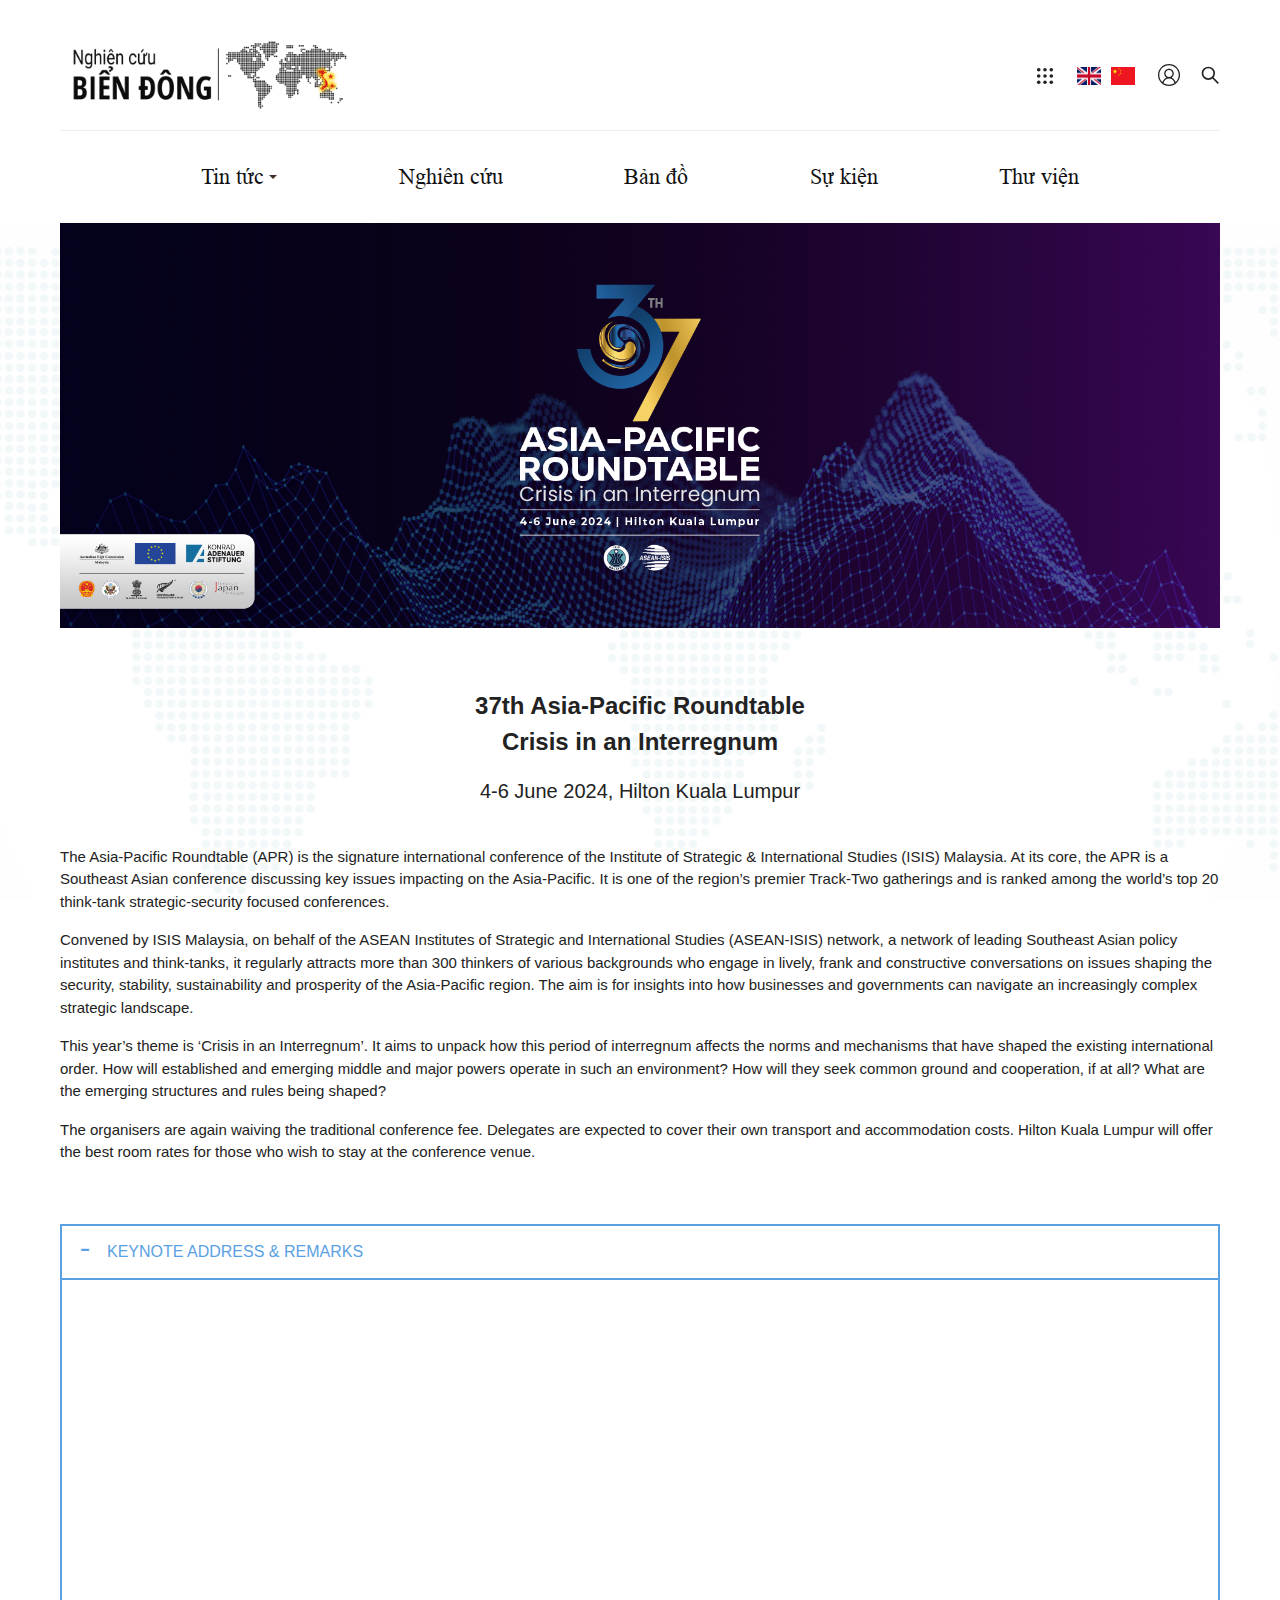
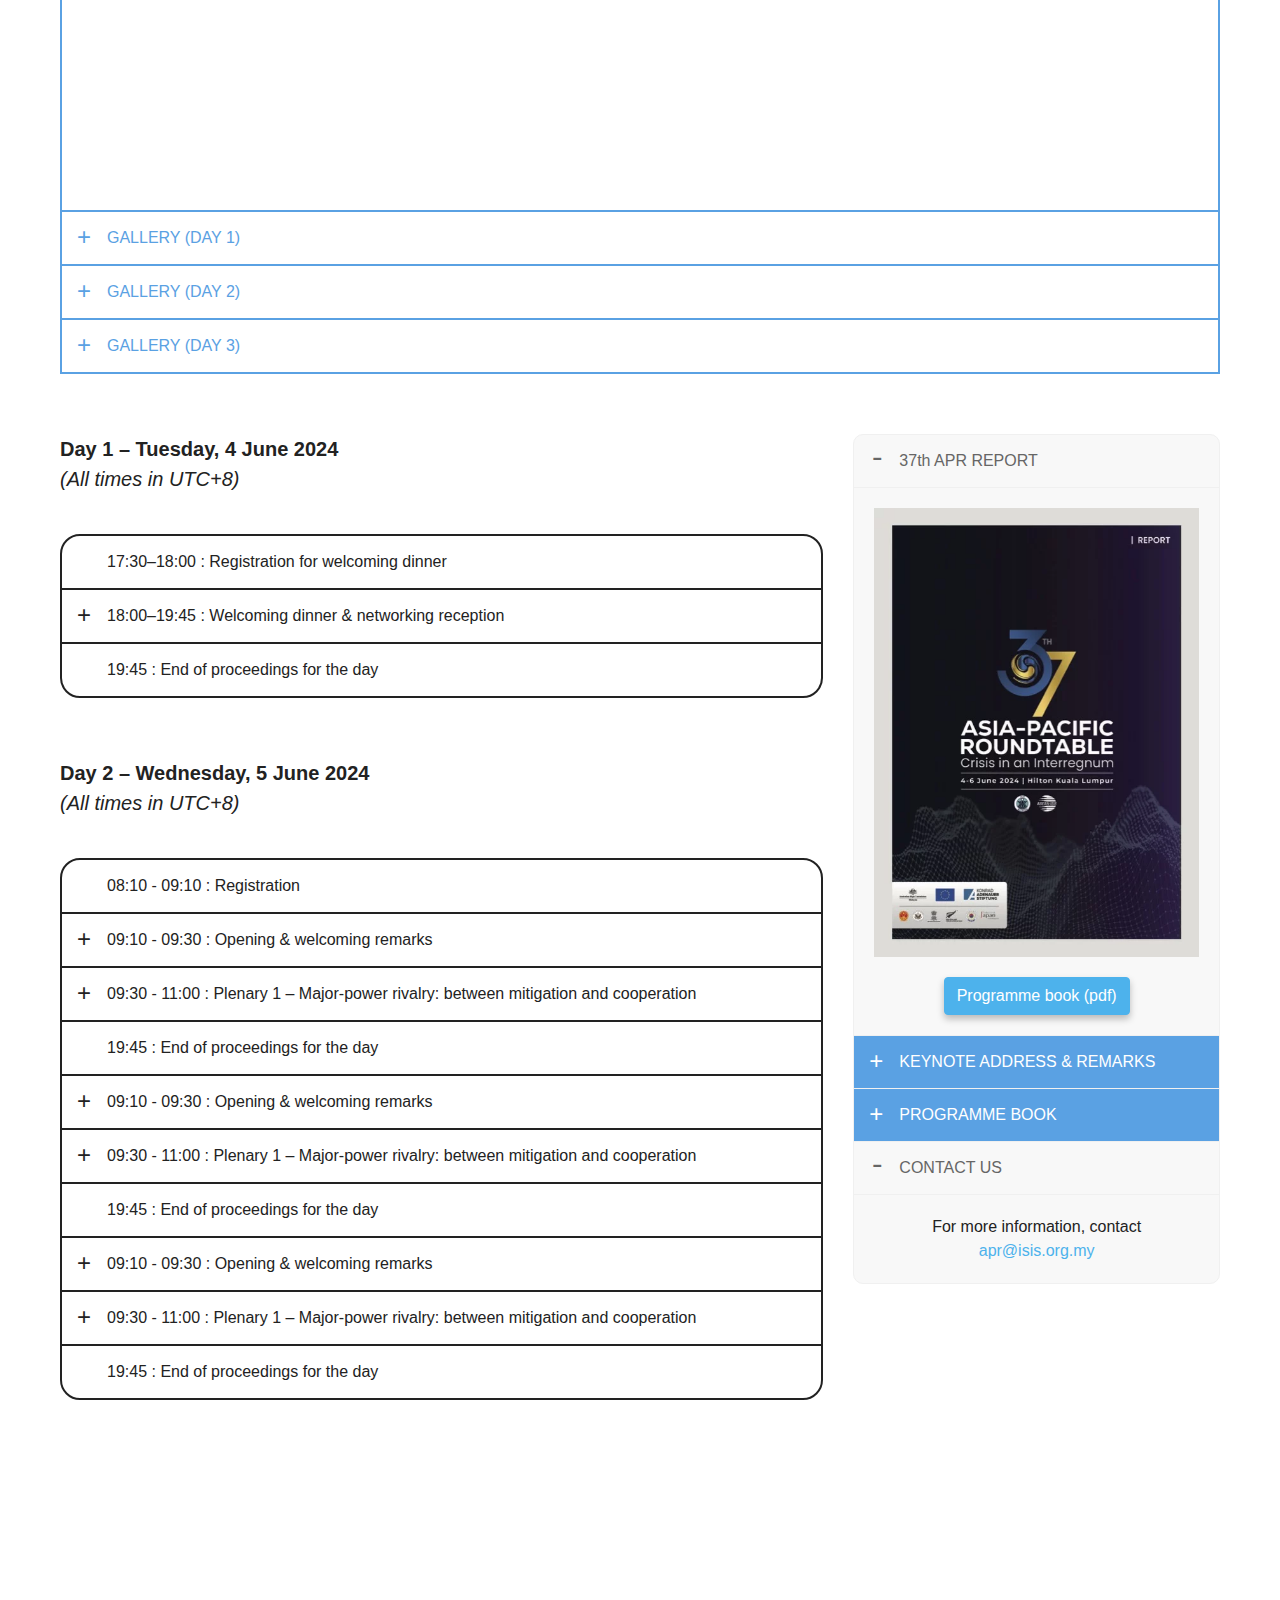
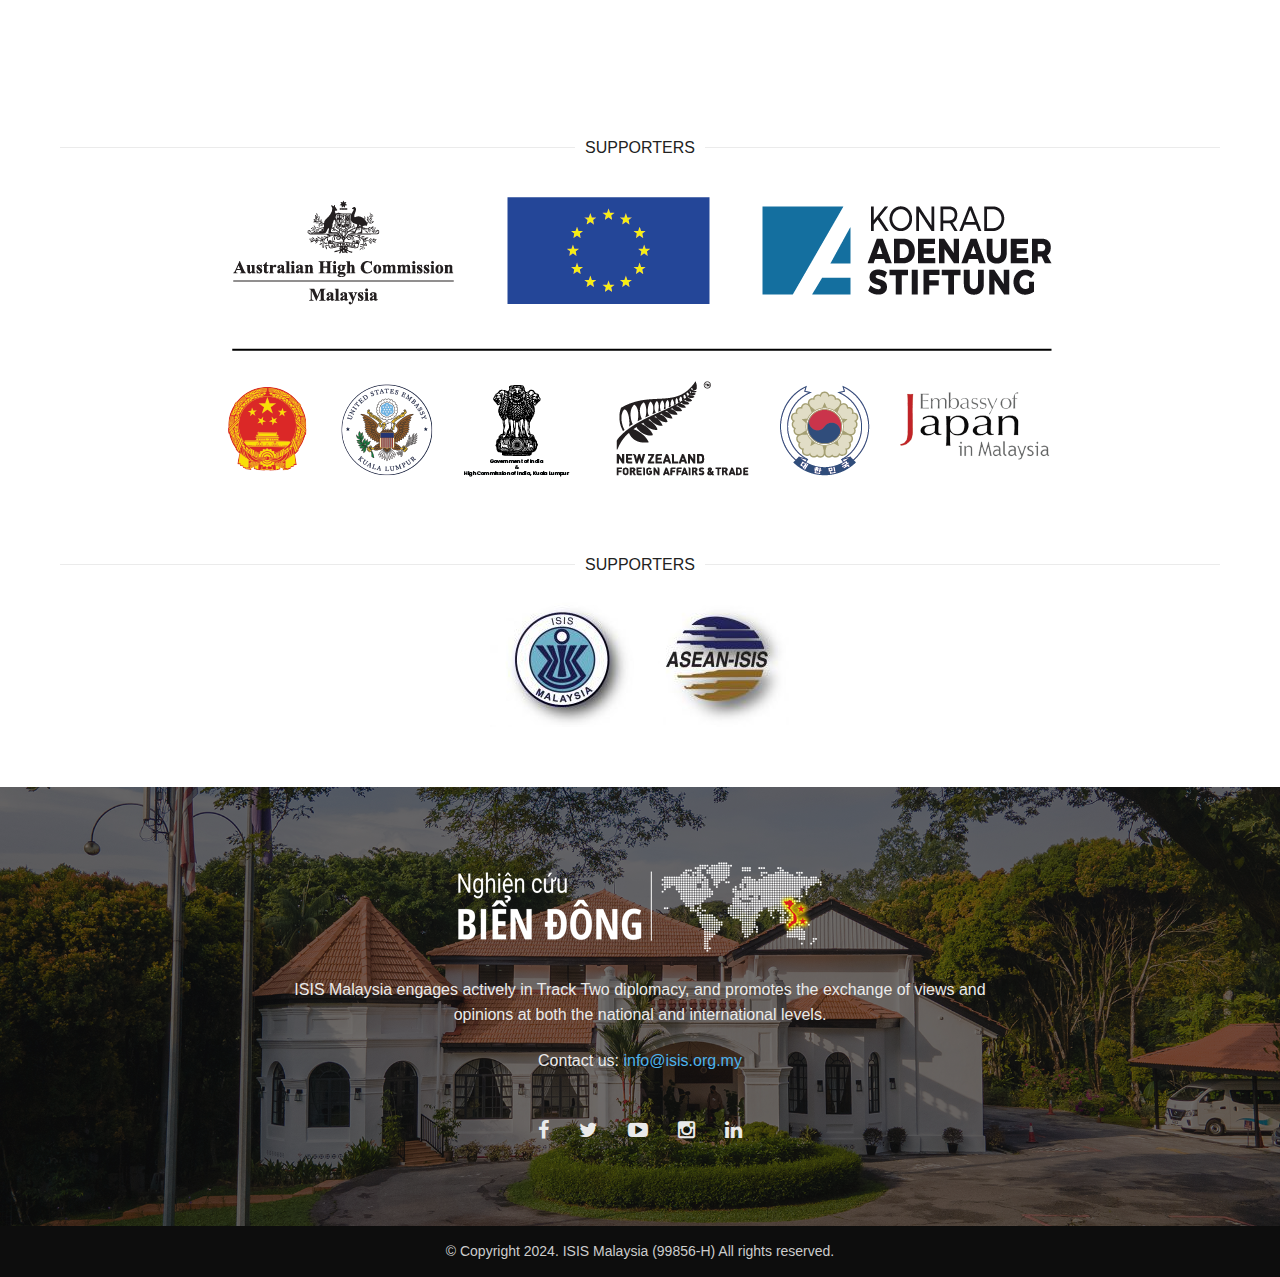
==== commit 11fcf470: "fix" ====
--- a/HTML-PC/home.html
+++ b/HTML-PC/home.html
@@ -18,7 +18,7 @@
     <link rel="stylesheet" href="css/general-inline.css" media="all" />
     <link rel="stylesheet" href="css/general-file.css" media="all" />
     
-
+<link type="text/css" rel="stylesheet" href="css/lightgallery.css" />
 
     <!-- build:head -->
 </head>
@@ -176,8 +176,746 @@
     
 
 
-<section class="section-on buid-top clearfix">
+<section class="section-on main-content clearfix">
     <div class="container">
+        <div class="mb60"><img src="images/graphics/banner1.png" alt=""></div>
+        <div class="txt_center mb40">
+            <h2 class="txt_24 bold mb-3">
+                37th Asia-Pacific Roundtable </br>
+                Crisis in an Interregnum
+            </h2>
+            <div class="txt_20">4-6 June 2024, Hilton Kuala Lumpur</div>
+        </div>
+        <div class="des txt_15 mb60">
+            <p>The Asia-Pacific Roundtable (APR) is the signature international conference of the Institute of Strategic & International Studies (ISIS) Malaysia. At its core, the APR is a Southeast Asian conference discussing key issues impacting on the
+                Asia-Pacific. It is one of the region’s premier Track-Two gatherings and is ranked among the world’s top 20 think-tank strategic-security focused conferences.</p>
+            <p>Convened by ISIS Malaysia, on behalf of the ASEAN Institutes of Strategic and International Studies (ASEAN-ISIS) network, a network of leading Southeast Asian policy institutes and think-tanks, it regularly attracts more than 300 thinkers
+                of various backgrounds who engage in lively, frank and constructive conversations on issues shaping the security, stability, sustainability and prosperity of the Asia-Pacific region. The aim is for insights into how businesses and governments
+                can navigate an increasingly complex strategic landscape.</p>
+            <p>This year’s theme is ‘Crisis in an Interregnum’. It aims to unpack how this period of interregnum affects the norms and mechanisms that have shaped the existing international order. How will established and emerging middle and major powers
+                operate in such an environment? How will they seek common ground and cooperation, if at all? What are the emerging structures and rules being shaped?</p>
+            <p>The organisers are again waiving the traditional conference fee. Delegates are expected to cover their own transport and accommodation costs. Hilton Kuala Lumpur will offer the best room rates for those who wish to stay at the conference venue.
+            </p>
+        </div>
+        <div id="accordion" class="accordion border-blue mb60">
+            <div class="card">
+                <div class="card-header">
+                    <a class="btn-link" data-toggle="collapse" data-target="#collapseOne" aria-expanded="true" aria-controls="collapseOne">KEYNOTE ADDRESS & REMARKS</a>
+                </div>
+                <div id="collapseOne" class="collapse show" data-parent="#accordion">
+                    <div class="card-body">
+                        <div class="row">
+                            <div class="col-md-6 mb20">
+                                <div class="thumb_img thumb_video">
+                                    <iframe class="youtube-player" src="https://www.youtube.com/embed/OWbLIvr8I1Y?version=3&amp;rel=1&amp;showsearch=0&amp;showinfo=1&amp;iv_load_policy=1&amp;fs=1&amp;hl=en-US&amp;autohide=2&amp;wmode=transparent" allowfullscreen="true" style="border: 0px;"
+                                        sandbox="allow-scripts allow-same-origin allow-popups allow-presentation" id="_dytid_9176"></iframe>
+                                </div>
+                            </div>
+                            <div class="col-md-6 mb20">
+                                <div class="thumb_img thumb_video">
+                                    <iframe class="youtube-player" src="https://www.youtube.com/embed/OWbLIvr8I1Y?version=3&amp;rel=1&amp;showsearch=0&amp;showinfo=1&amp;iv_load_policy=1&amp;fs=1&amp;hl=en-US&amp;autohide=2&amp;wmode=transparent" allowfullscreen="true" style="border: 0px;"
+                                        sandbox="allow-scripts allow-same-origin allow-popups allow-presentation" id="_dytid_9176"></iframe>
+                                </div>
+                            </div>
+                            <div class="col-md-3 col-sm-6 mb20">
+                                <div class="thumb_img thumb_video">
+                                    <iframe class="youtube-player" src="https://www.youtube.com/embed/OWbLIvr8I1Y?version=3&amp;rel=1&amp;showsearch=0&amp;showinfo=1&amp;iv_load_policy=1&amp;fs=1&amp;hl=en-US&amp;autohide=2&amp;wmode=transparent" allowfullscreen="true" style="border: 0px;"
+                                        sandbox="allow-scripts allow-same-origin allow-popups allow-presentation" id="_dytid_9176"></iframe>
+                                </div>
+                            </div>
+                            <div class="col-md-3 col-sm-6 mb20">
+                                <div class="thumb_img thumb_video">
+                                    <iframe class="youtube-player" src="https://www.youtube.com/embed/OWbLIvr8I1Y?version=3&amp;rel=1&amp;showsearch=0&amp;showinfo=1&amp;iv_load_policy=1&amp;fs=1&amp;hl=en-US&amp;autohide=2&amp;wmode=transparent" allowfullscreen="true" style="border: 0px;"
+                                        sandbox="allow-scripts allow-same-origin allow-popups allow-presentation" id="_dytid_9176"></iframe>
+                                </div>
+                            </div>
+                            <div class="col-md-3 col-sm-6 mb20">
+                                <div class="thumb_img thumb_video">
+                                    <iframe class="youtube-player" src="https://www.youtube.com/embed/OWbLIvr8I1Y?version=3&amp;rel=1&amp;showsearch=0&amp;showinfo=1&amp;iv_load_policy=1&amp;fs=1&amp;hl=en-US&amp;autohide=2&amp;wmode=transparent" allowfullscreen="true" style="border: 0px;"
+                                        sandbox="allow-scripts allow-same-origin allow-popups allow-presentation" id="_dytid_9176"></iframe>
+                                </div>
+                            </div>
+                            <div class="col-md-3 col-sm-6 mb20">
+                                <div class="thumb_img thumb_video">
+                                    <iframe class="youtube-player" src="https://www.youtube.com/embed/OWbLIvr8I1Y?version=3&amp;rel=1&amp;showsearch=0&amp;showinfo=1&amp;iv_load_policy=1&amp;fs=1&amp;hl=en-US&amp;autohide=2&amp;wmode=transparent" allowfullscreen="true" style="border: 0px;"
+                                        sandbox="allow-scripts allow-same-origin allow-popups allow-presentation" id="_dytid_9176"></iframe>
+                                </div>
+                            </div>
+                        </div>
+                    </div>
+                </div>
+            </div>
+            <div class="card">
+                <div class="card-header">
+                    <a class="btn-link collapsed" data-toggle="collapse" data-target="#collapseTwo" aria-expanded="false" aria-controls="collapseTwo">GALLERY (DAY 1)</a>
+                </div>
+                <div id="collapseTwo" class="collapse" data-parent="#accordion">
+                    <div class="card-body">
+                        <div class="album grid grid__7">
+                            <a class="itemt" data-src="images/graphics/background_1.jpg" data-sub-html="Defense and Security">
+                                <span class="thumb_img thumb_5x5">
+                                    <img src="images/graphics/img5.jpg" alt="">
+                                </span>
+                            </a>
+                            <a class="itemt" data-src="images/graphics/background_2.jpg" data-sub-html="Defense and Security">
+                                <span class="thumb_img thumb_5x5">
+                                    <img src="images/graphics/img6.jpg" alt="">
+                                </span>
+                            </a>
+                            <a class="itemt" data-src="images/graphics/background_3.jpg" data-sub-html="Defense and Security">
+                                <span class="thumb_img thumb_5x5">
+                                    <img src="images/graphics/img7.jpg" alt="">
+                                </span>
+                            </a>
+                            <a class="itemt" data-src="images/graphics/background_4.jpg" data-sub-html="Defense and Security">
+                                <span class="thumb_img thumb_5x5">
+                                    <img src="images/graphics/img1.jpg" alt="">
+                                </span>
+                            </a>
+                            <a class="itemt" data-src="images/graphics/background_1.jpg" data-sub-html="Defense and Security">
+                                <span class="thumb_img thumb_5x5">
+                                    <img src="images/graphics/img5.jpg" alt="">
+                                </span>
+                            </a>
+                            <a class="itemt" data-src="images/graphics/background_2.jpg" data-sub-html="Defense and Security">
+                                <span class="thumb_img thumb_5x5">
+                                    <img src="images/graphics/img6.jpg" alt="">
+                                </span>
+                            </a>
+                            <a class="itemt" data-src="images/graphics/background_3.jpg" data-sub-html="Defense and Security">
+                                <span class="thumb_img thumb_5x5">
+                                    <img src="images/graphics/img7.jpg" alt="">
+                                </span>
+                            </a>
+                            <a class="itemt" data-src="images/graphics/background_4.jpg" data-sub-html="Defense and Security">
+                                <span class="thumb_img thumb_5x5">
+                                    <img src="images/graphics/img1.jpg" alt="">
+                                </span>
+                            </a>
+                            <a class="itemt" data-src="images/graphics/background_1.jpg" data-sub-html="Defense and Security">
+                                <span class="thumb_img thumb_5x5">
+                                    <img src="images/graphics/img5.jpg" alt="">
+                                </span>
+                            </a>
+                            <a class="itemt" data-src="images/graphics/background_2.jpg" data-sub-html="Defense and Security">
+                                <span class="thumb_img thumb_5x5">
+                                    <img src="images/graphics/img6.jpg" alt="">
+                                </span>
+                            </a>
+                            <a class="itemt" data-src="images/graphics/background_3.jpg" data-sub-html="Defense and Security">
+                                <span class="thumb_img thumb_5x5">
+                                    <img src="images/graphics/img7.jpg" alt="">
+                                </span>
+                            </a>
+                            <a class="itemt" data-src="images/graphics/background_4.jpg" data-sub-html="Defense and Security">
+                                <span class="thumb_img thumb_5x5">
+                                    <img src="images/graphics/img1.jpg" alt="">
+                                </span>
+                            </a>
+                            <a class="itemt" data-src="images/graphics/background_1.jpg" data-sub-html="Defense and Security">
+                                <span class="thumb_img thumb_5x5">
+                                    <img src="images/graphics/img5.jpg" alt="">
+                                </span>
+                            </a>
+                            <a class="itemt" data-src="images/graphics/background_2.jpg" data-sub-html="Defense and Security">
+                                <span class="thumb_img thumb_5x5">
+                                    <img src="images/graphics/img6.jpg" alt="">
+                                </span>
+                            </a>
+                            <a class="itemt" data-src="images/graphics/background_3.jpg" data-sub-html="Defense and Security">
+                                <span class="thumb_img thumb_5x5">
+                                    <img src="images/graphics/img7.jpg" alt="">
+                                </span>
+                            </a>
+                            <a class="itemt" data-src="images/graphics/background_4.jpg" data-sub-html="Defense and Security">
+                                <span class="thumb_img thumb_5x5">
+                                    <img src="images/graphics/img1.jpg" alt="">
+                                </span>
+                            </a>
+                        </div>
+                    </div>
+                </div>
+            </div>
+            <div class="card">
+                <div class="card-header">
+                    <a class="btn-link collapsed" data-toggle="collapse" data-target="#collapseThree" aria-expanded="false" aria-controls="collapseThree">GALLERY (DAY 2)</a>
+                </div>
+                <div id="collapseThree" class="collapse" data-parent="#accordion">
+                    <div class="card-body">
+                        <div class="album grid grid__7">
+                            <a class="itemt" data-src="images/graphics/background_1.jpg" data-sub-html="Defense and Security">
+                                <span class="thumb_img thumb_5x5">
+                                    <img src="images/graphics/img5.jpg" alt="">
+                                </span>
+                            </a>
+                            <a class="itemt" data-src="images/graphics/background_2.jpg" data-sub-html="Defense and Security">
+                                <span class="thumb_img thumb_5x5">
+                                    <img src="images/graphics/img6.jpg" alt="">
+                                </span>
+                            </a>
+                            <a class="itemt" data-src="images/graphics/background_3.jpg" data-sub-html="Defense and Security">
+                                <span class="thumb_img thumb_5x5">
+                                    <img src="images/graphics/img7.jpg" alt="">
+                                </span>
+                            </a>
+                            <a class="itemt" data-src="images/graphics/background_4.jpg" data-sub-html="Defense and Security">
+                                <span class="thumb_img thumb_5x5">
+                                    <img src="images/graphics/img1.jpg" alt="">
+                                </span>
+                            </a>
+                            <a class="itemt" data-src="images/graphics/background_1.jpg" data-sub-html="Defense and Security">
+                                <span class="thumb_img thumb_5x5">
+                                    <img src="images/graphics/img5.jpg" alt="">
+                                </span>
+                            </a>
+                            <a class="itemt" data-src="images/graphics/background_2.jpg" data-sub-html="Defense and Security">
+                                <span class="thumb_img thumb_5x5">
+                                    <img src="images/graphics/img6.jpg" alt="">
+                                </span>
+                            </a>
+                            <a class="itemt" data-src="images/graphics/background_3.jpg" data-sub-html="Defense and Security">
+                                <span class="thumb_img thumb_5x5">
+                                    <img src="images/graphics/img7.jpg" alt="">
+                                </span>
+                            </a>
+                            <a class="itemt" data-src="images/graphics/background_4.jpg" data-sub-html="Defense and Security">
+                                <span class="thumb_img thumb_5x5">
+                                    <img src="images/graphics/img1.jpg" alt="">
+                                </span>
+                            </a>
+                            <a class="itemt" data-src="images/graphics/background_1.jpg" data-sub-html="Defense and Security">
+                                <span class="thumb_img thumb_5x5">
+                                    <img src="images/graphics/img5.jpg" alt="">
+                                </span>
+                            </a>
+                            <a class="itemt" data-src="images/graphics/background_2.jpg" data-sub-html="Defense and Security">
+                                <span class="thumb_img thumb_5x5">
+                                    <img src="images/graphics/img6.jpg" alt="">
+                                </span>
+                            </a>
+                            <a class="itemt" data-src="images/graphics/background_3.jpg" data-sub-html="Defense and Security">
+                                <span class="thumb_img thumb_5x5">
+                                    <img src="images/graphics/img7.jpg" alt="">
+                                </span>
+                            </a>
+                            <a class="itemt" data-src="images/graphics/background_4.jpg" data-sub-html="Defense and Security">
+                                <span class="thumb_img thumb_5x5">
+                                    <img src="images/graphics/img1.jpg" alt="">
+                                </span>
+                            </a>
+                            <a class="itemt" data-src="images/graphics/background_1.jpg" data-sub-html="Defense and Security">
+                                <span class="thumb_img thumb_5x5">
+                                    <img src="images/graphics/img5.jpg" alt="">
+                                </span>
+                            </a>
+                            <a class="itemt" data-src="images/graphics/background_2.jpg" data-sub-html="Defense and Security">
+                                <span class="thumb_img thumb_5x5">
+                                    <img src="images/graphics/img6.jpg" alt="">
+                                </span>
+                            </a>
+                            <a class="itemt" data-src="images/graphics/background_3.jpg" data-sub-html="Defense and Security">
+                                <span class="thumb_img thumb_5x5">
+                                    <img src="images/graphics/img7.jpg" alt="">
+                                </span>
+                            </a>
+                            <a class="itemt" data-src="images/graphics/background_4.jpg" data-sub-html="Defense and Security">
+                                <span class="thumb_img thumb_5x5">
+                                    <img src="images/graphics/img1.jpg" alt="">
+                                </span>
+                            </a>
+                        </div>
+                    </div>
+                </div>
+            </div>
+            <div class="card">
+                <div class="card-header">
+                    <a class="btn-link collapsed" data-toggle="collapse" data-target="#collapseFour" aria-expanded="false" aria-controls="collapseFour">GALLERY (DAY 3)</a>
+                </div>
+                <div id="collapseFour" class="collapse" data-parent="#accordion">
+                    <div class="card-body">
+                        <div class="album grid grid__7">
+                            <a class="itemt" data-src="images/graphics/background_1.jpg" data-sub-html="Defense and Security">
+                                <span class="thumb_img thumb_5x5">
+                                    <img src="images/graphics/img5.jpg" alt="">
+                                </span>
+                            </a>
+                            <a class="itemt" data-src="images/graphics/background_2.jpg" data-sub-html="Defense and Security">
+                                <span class="thumb_img thumb_5x5">
+                                    <img src="images/graphics/img6.jpg" alt="">
+                                </span>
+                            </a>
+                            <a class="itemt" data-src="images/graphics/background_3.jpg" data-sub-html="Defense and Security">
+                                <span class="thumb_img thumb_5x5">
+                                    <img src="images/graphics/img7.jpg" alt="">
+                                </span>
+                            </a>
+                            <a class="itemt" data-src="images/graphics/background_4.jpg" data-sub-html="Defense and Security">
+                                <span class="thumb_img thumb_5x5">
+                                    <img src="images/graphics/img1.jpg" alt="">
+                                </span>
+                            </a>
+                            <a class="itemt" data-src="images/graphics/background_1.jpg" data-sub-html="Defense and Security">
+                                <span class="thumb_img thumb_5x5">
+                                    <img src="images/graphics/img5.jpg" alt="">
+                                </span>
+                            </a>
+                            <a class="itemt" data-src="images/graphics/background_2.jpg" data-sub-html="Defense and Security">
+                                <span class="thumb_img thumb_5x5">
+                                    <img src="images/graphics/img6.jpg" alt="">
+                                </span>
+                            </a>
+                            <a class="itemt" data-src="images/graphics/background_3.jpg" data-sub-html="Defense and Security">
+                                <span class="thumb_img thumb_5x5">
+                                    <img src="images/graphics/img7.jpg" alt="">
+                                </span>
+                            </a>
+                            <a class="itemt" data-src="images/graphics/background_4.jpg" data-sub-html="Defense and Security">
+                                <span class="thumb_img thumb_5x5">
+                                    <img src="images/graphics/img1.jpg" alt="">
+                                </span>
+                            </a>
+                            <a class="itemt" data-src="images/graphics/background_1.jpg" data-sub-html="Defense and Security">
+                                <span class="thumb_img thumb_5x5">
+                                    <img src="images/graphics/img5.jpg" alt="">
+                                </span>
+                            </a>
+                            <a class="itemt" data-src="images/graphics/background_2.jpg" data-sub-html="Defense and Security">
+                                <span class="thumb_img thumb_5x5">
+                                    <img src="images/graphics/img6.jpg" alt="">
+                                </span>
+                            </a>
+                            <a class="itemt" data-src="images/graphics/background_3.jpg" data-sub-html="Defense and Security">
+                                <span class="thumb_img thumb_5x5">
+                                    <img src="images/graphics/img7.jpg" alt="">
+                                </span>
+                            </a>
+                            <a class="itemt" data-src="images/graphics/background_4.jpg" data-sub-html="Defense and Security">
+                                <span class="thumb_img thumb_5x5">
+                                    <img src="images/graphics/img1.jpg" alt="">
+                                </span>
+                            </a>
+                            <a class="itemt" data-src="images/graphics/background_1.jpg" data-sub-html="Defense and Security">
+                                <span class="thumb_img thumb_5x5">
+                                    <img src="images/graphics/img5.jpg" alt="">
+                                </span>
+                            </a>
+                            <a class="itemt" data-src="images/graphics/background_2.jpg" data-sub-html="Defense and Security">
+                                <span class="thumb_img thumb_5x5">
+                                    <img src="images/graphics/img6.jpg" alt="">
+                                </span>
+                            </a>
+                            <a class="itemt" data-src="images/graphics/background_3.jpg" data-sub-html="Defense and Security">
+                                <span class="thumb_img thumb_5x5">
+                                    <img src="images/graphics/img7.jpg" alt="">
+                                </span>
+                            </a>
+                            <a class="itemt" data-src="images/graphics/background_4.jpg" data-sub-html="Defense and Security">
+                                <span class="thumb_img thumb_5x5">
+                                    <img src="images/graphics/img1.jpg" alt="">
+                                </span>
+                            </a>
+                        </div>
+                    </div>
+                </div>
+            </div>
+        </div>
+
+        <div class="row">
+            <div class="col-md-8 order-md-1">
+                <div class="mb40">
+                    <h2 class="txt_20 bold mb0">Day 1 – Tuesday, 4 June 2024</h2>
+                    <em class="txt_20">(All times in UTC+8)</em>
+                </div>
+                <div id="accordion2" class="accordion radius mb60">
+                    <div class="lbl">17:30–18:00 : Registration for welcoming dinner</div>
+                    <div class="card">
+                        <div class="card-header">
+                            <a class="btn-link collapsed" data-toggle="collapse" data-target="#accordion2-accordion" aria-expanded="false" aria-controls="accordion2-accordion">18:00–19:45 : Welcoming dinner & networking reception </a>
+                        </div>
+                        <div id="accordion2-accordion" class="collapse" data-parent="#accordion2">
+                            <div class="card-body">
+                                <div class="mb30">
+                                    <div class="text-line mb20"><span>Welcoming Remarks by:</span></div>
+                                    <img src="images/graphics/img1.png" alt="">
+                                </div>
+                                <div class="mb30">
+                                    <div class="text-line mb20"><span>Dinner Address by:</span></div>
+                                    <img src="images/graphics/img2.png" alt="">
+                                </div>
+                            </div>
+                        </div>
+                    </div>
+                    <div class="lbl">19:45 : End of proceedings for the day</div>
+                </div>
+
+                <div class="mb40">
+                    <h2 class="txt_20 bold mb0">Day 2 – Wednesday, 5 June 2024</h2>
+                    <em class="txt_20">(All times in UTC+8)</em>
+                </div>
+                <div id="accordion3" class="accordion radius mb60">
+                    <div class="lbl">08:10 - 09:10 : Registration</div>
+                    <div class="card">
+                        <div class="card-header">
+                            <a class="btn-link collapsed" data-toggle="collapse" data-target="#accordion3-accordion1" aria-expanded="false" aria-controls="accordion3-accordion1">09:10 - 09:30 : Opening & welcoming remarks</a>
+                        </div>
+                        <div id="accordion3-accordion1" class="collapse" data-parent="#accordion3">
+                            <div class="card-body">
+                                <div class="mb30">
+                                    <div class="text-line mb20"><span>Welcoming Remarks by:</span></div>
+                                    <img src="images/graphics/img1.png" alt="">
+                                </div>
+                                <div class="mb30">
+                                    <div class="text-line mb20"><span>Dinner Address by:</span></div>
+                                    <img src="images/graphics/img2.png" alt="">
+                                </div>
+                            </div>
+                        </div>
+                    </div>
+                    <div class="card">
+                        <div class="card-header">
+                            <a class="btn-link collapsed" data-toggle="collapse" data-target="#accordion3-accordion2" aria-expanded="false" aria-controls="accordion3-accordion2">09:30 - 11:00 : Plenary 1 – Major-power rivalry: between mitigation and cooperation </a>
+                        </div>
+                        <div id="accordion3-accordion2" class="collapse" data-parent="#accordion3">
+                            <div class="card-body">
+                                <div class="mb30">
+                                    Tensions between US and China have created an environment of distrust and uncertainty. As major-power rivalry heightens, the growing risk of miscalculation and unintended clashes have sparked a need for greater crisis communication. Are existing mechanisms
+                                    like APEC, EAS or G20 conducive for promoting dialogue and cooperation? If not, what new platforms are needed? Is there a role for small and medium powers to foster mitigation and cooperation?
+                                </div>
+                                <div class="text-line center mb20"><span>Instigator</span></div>
+                                <div class="grid grid__3 mb30">
+                                    <div class="item">
+                                        <div class="ava">
+                                            <span class="thumb_img thumb_5x5">
+                                                <img src="images/graphics/ava.png" alt="">
+                                            </span>
+                                        </div>
+                                        <h3 class="name">Hervé Lemahieu</h3>
+                                    </div>
+                                </div>
+                                <div class="text-line center mb20"><span>Speakers</span></div>
+                                <div class="grid grid__3">
+                                    <div class="item">
+                                        <div class="ava">
+                                            <span class="thumb_img thumb_5x5">
+                                                <img src="images/graphics/ava.png" alt="">
+                                            </span>
+                                        </div>
+                                        <h3 class="name">Hervé Lemahieu</h3>
+                                    </div>
+                                    <div class="item">
+                                        <div class="ava">
+                                            <span class="thumb_img thumb_5x5">
+                                                <img src="images/graphics/ava.png" alt="">
+                                            </span>
+                                        </div>
+                                        <h3 class="name">Hervé Lemahieu</h3>
+                                    </div>
+                                    <div class="item">
+                                        <div class="ava">
+                                            <span class="thumb_img thumb_5x5">
+                                                <img src="images/graphics/ava.png" alt="">
+                                            </span>
+                                        </div>
+                                        <h3 class="name">Hervé Lemahieu</h3>
+                                    </div>
+                                    <div class="item">
+                                        <div class="ava">
+                                            <span class="thumb_img thumb_5x5">
+                                                <img src="images/graphics/ava.png" alt="">
+                                            </span>
+                                        </div>
+                                        <h3 class="name">Hervé Lemahieu</h3>
+                                    </div>
+                                    <div class="item">
+                                        <div class="ava">
+                                            <span class="thumb_img thumb_5x5">
+                                                <img src="images/graphics/ava.png" alt="">
+                                            </span>
+                                        </div>
+                                        <h3 class="name">Hervé Lemahieu</h3>
+                                    </div>
+                                </div>
+                            </div>
+                        </div>
+                    </div>
+                    <div class="lbl">19:45 : End of proceedings for the day</div>
+                    <div class="card">
+                        <div class="card-header">
+                            <a class="btn-link collapsed" data-toggle="collapse" data-target="#accordion3-accordion3" aria-expanded="false" aria-controls="accordion3-accordion3">09:10 - 09:30 : Opening & welcoming remarks</a>
+                        </div>
+                        <div id="accordion3-accordion3" class="collapse" data-parent="#accordion3">
+                            <div class="card-body">
+                                <div class="mb30">
+                                    <div class="text-line mb20"><span>Welcoming Remarks by:</span></div>
+                                    <img src="images/graphics/img1.png" alt="">
+                                </div>
+                                <div class="mb30">
+                                    <div class="text-line mb20"><span>Dinner Address by:</span></div>
+                                    <img src="images/graphics/img2.png" alt="">
+                                </div>
+                            </div>
+                        </div>
+                    </div>
+                    <div class="card">
+                        <div class="card-header">
+                            <a class="btn-link collapsed" data-toggle="collapse" data-target="#accordion3-accordion4" aria-expanded="false" aria-controls="accordion3-accordion4">09:30 - 11:00 : Plenary 1 – Major-power rivalry: between mitigation and cooperation </a>
+                        </div>
+                        <div id="accordion3-accordion4" class="collapse" data-parent="#accordion3">
+                            <div class="card-body">
+                                <div class="mb30">
+                                    Tensions between US and China have created an environment of distrust and uncertainty. As major-power rivalry heightens, the growing risk of miscalculation and unintended clashes have sparked a need for greater crisis communication. Are existing mechanisms
+                                    like APEC, EAS or G20 conducive for promoting dialogue and cooperation? If not, what new platforms are needed? Is there a role for small and medium powers to foster mitigation and cooperation?
+                                </div>
+                                <div class="text-line center mb20"><span>Instigator</span></div>
+                                <div class="grid grid__3 mb30">
+                                    <div class="item">
+                                        <div class="ava">
+                                            <span class="thumb_img thumb_5x5">
+                                                <img src="images/graphics/ava.png" alt="">
+                                            </span>
+                                        </div>
+                                        <h3 class="name">Hervé Lemahieu</h3>
+                                    </div>
+                                </div>
+                                <div class="text-line center mb20"><span>Speakers</span></div>
+                                <div class="grid grid__3">
+                                    <div class="item">
+                                        <div class="ava">
+                                            <span class="thumb_img thumb_5x5">
+                                                <img src="images/graphics/ava.png" alt="">
+                                            </span>
+                                        </div>
+                                        <h3 class="name">Hervé Lemahieu</h3>
+                                    </div>
+                                    <div class="item">
+                                        <div class="ava">
+                                            <span class="thumb_img thumb_5x5">
+                                                <img src="images/graphics/ava.png" alt="">
+                                            </span>
+                                        </div>
+                                        <h3 class="name">Hervé Lemahieu</h3>
+                                    </div>
+                                    <div class="item">
+                                        <div class="ava">
+                                            <span class="thumb_img thumb_5x5">
+                                                <img src="images/graphics/ava.png" alt="">
+                                            </span>
+                                        </div>
+                                        <h3 class="name">Hervé Lemahieu</h3>
+                                    </div>
+                                    <div class="item">
+                                        <div class="ava">
+                                            <span class="thumb_img thumb_5x5">
+                                                <img src="images/graphics/ava.png" alt="">
+                                            </span>
+                                        </div>
+                                        <h3 class="name">Hervé Lemahieu</h3>
+                                    </div>
+                                    <div class="item">
+                                        <div class="ava">
+                                            <span class="thumb_img thumb_5x5">
+                                                <img src="images/graphics/ava.png" alt="">
+                                            </span>
+                                        </div>
+                                        <h3 class="name">Hervé Lemahieu</h3>
+                                    </div>
+                                </div>
+                            </div>
+                        </div>
+                    </div>
+                    <div class="lbl">19:45 : End of proceedings for the day</div>
+                    <div class="card">
+                        <div class="card-header">
+                            <a class="btn-link collapsed" data-toggle="collapse" data-target="#accordion3-accordion5" aria-expanded="false" aria-controls="accordion3-accordion5">09:10 - 09:30 : Opening & welcoming remarks</a>
+                        </div>
+                        <div id="accordion3-accordion5" class="collapse" data-parent="#accordion3">
+                            <div class="card-body">
+                                <div class="mb30">
+                                    <div class="text-line mb20"><span>Welcoming Remarks by:</span></div>
+                                    <img src="images/graphics/img1.png" alt="">
+                                </div>
+                                <div class="mb30">
+                                    <div class="text-line mb20"><span>Dinner Address by:</span></div>
+                                    <img src="images/graphics/img2.png" alt="">
+                                </div>
+                            </div>
+                        </div>
+                    </div>
+                    <div class="card">
+                        <div class="card-header">
+                            <a class="btn-link collapsed" data-toggle="collapse" data-target="#accordion3-accordion6" aria-expanded="false" aria-controls="accordion3-accordion6">09:30 - 11:00 : Plenary 1 – Major-power rivalry: between mitigation and cooperation </a>
+                        </div>
+                        <div id="accordion3-accordion6" class="collapse" data-parent="#accordion3">
+                            <div class="card-body">
+                                <div class="mb30">
+                                    Tensions between US and China have created an environment of distrust and uncertainty. As major-power rivalry heightens, the growing risk of miscalculation and unintended clashes have sparked a need for greater crisis communication. Are existing mechanisms
+                                    like APEC, EAS or G20 conducive for promoting dialogue and cooperation? If not, what new platforms are needed? Is there a role for small and medium powers to foster mitigation and cooperation?
+                                </div>
+                                <div class="text-line center mb20"><span>Instigator</span></div>
+                                <div class="grid grid__3 mb30">
+                                    <div class="item">
+                                        <div class="ava">
+                                            <span class="thumb_img thumb_5x5">
+                                                <img src="images/graphics/ava.png" alt="">
+                                            </span>
+                                        </div>
+                                        <h3 class="name">Hervé Lemahieu</h3>
+                                    </div>
+                                </div>
+                                <div class="text-line center mb20"><span>Speakers</span></div>
+                                <div class="grid grid__3">
+                                    <div class="item">
+                                        <div class="ava">
+                                            <span class="thumb_img thumb_5x5">
+                                                <img src="images/graphics/ava.png" alt="">
+                                            </span>
+                                        </div>
+                                        <h3 class="name">Hervé Lemahieu</h3>
+                                    </div>
+                                    <div class="item">
+                                        <div class="ava">
+                                            <span class="thumb_img thumb_5x5">
+                                                <img src="images/graphics/ava.png" alt="">
+                                            </span>
+                                        </div>
+                                        <h3 class="name">Hervé Lemahieu</h3>
+                                    </div>
+                                    <div class="item">
+                                        <div class="ava">
+                                            <span class="thumb_img thumb_5x5">
+                                                <img src="images/graphics/ava.png" alt="">
+                                            </span>
+                                        </div>
+                                        <h3 class="name">Hervé Lemahieu</h3>
+                                    </div>
+                                    <div class="item">
+                                        <div class="ava">
+                                            <span class="thumb_img thumb_5x5">
+                                                <img src="images/graphics/ava.png" alt="">
+                                            </span>
+                                        </div>
+                                        <h3 class="name">Hervé Lemahieu</h3>
+                                    </div>
+                                    <div class="item">
+                                        <div class="ava">
+                                            <span class="thumb_img thumb_5x5">
+                                                <img src="images/graphics/ava.png" alt="">
+                                            </span>
+                                        </div>
+                                        <h3 class="name">Hervé Lemahieu</h3>
+                                    </div>
+                                </div>
+                            </div>
+                        </div>
+                    </div>
+                    <div class="lbl">19:45 : End of proceedings for the day</div>
+                </div>
+
+            </div>
+            <div class="col-md-4 order-md-2">
+                <div id="accordion4" class="accordion bg-gray mb60">
+                    <div class="card">
+                        <div class="card-header">
+                            <a class="btn-link" data-toggle="collapse" data-target="#accordion4-accordion1" aria-expanded="true" aria-controls="accordion4-accordion1">37th APR REPORT</a>
+                        </div>
+                        <div id="accordion4-accordion1" class="collapse show" data-parent="#accordion4">
+                            <div class="card-body txt_center">
+                                <div class="mb20"><img src="images/graphics/APR37_report_cover-jpg.webp" alt=""></div>
+                                <a href="#" class="download btn btn-primary color-fff">Programme book (pdf)</a>
+                            </div>
+                        </div>
+                    </div>
+                    <div class="card">
+                        <div class="card-header">
+                            <a class="btn-link" data-toggle="collapse" data-target="#accordion4-accordion2" aria-expanded="false" aria-controls="accordion4-accordion2">KEYNOTE ADDRESS & REMARKS</a>
+                        </div>
+                        <div id="accordion4-accordion2" class="collapse" data-parent="#accordion4">
+                            <div class="card-body">
+                                <div class="list-down">
+                                    <a href="#">
+                                        <i class="fa fa-file-pdf-o"></i>
+                                        <span> Dinner remarks by Datuk Prof Dr Mohd Faiz Abdullah</span>
+                                    </a>
+                                    <a href="#">
+                                        <i class="fa fa-file-pdf-o"></i>
+                                        <span> Dinner remarks by Datuk Prof Dr Mohd Faiz Abdullah</span>
+                                    </a>
+                                    <a href="#">
+                                        <i class="fa fa-file-pdf-o"></i>
+                                        <span> Dinner remarks by Datuk Prof Dr Mohd Faiz Abdullah</span>
+                                    </a>
+                                    <a href="#">
+                                        <i class="fa fa-file-pdf-o"></i>
+                                        <span> Dinner remarks by Datuk Prof Dr Mohd Faiz Abdullah</span>
+                                    </a>
+                                    <a href="#">
+                                        <i class="fa fa-file-pdf-o"></i>
+                                        <span> Dinner remarks by Datuk Prof Dr Mohd Faiz Abdullah</span>
+                                    </a>
+                                </div>
+                            </div>
+                        </div>
+                    </div>
+                    <div class="card">
+                        <div class="card-header">
+                            <a class="btn-link" data-toggle="collapse" data-target="#accordion4-accordion3" aria-expanded="false" aria-controls="accordion4-accordion3">PROGRAMME BOOK</a>
+                        </div>
+                        <div id="accordion4-accordion3" class="collapse" data-parent="#accordion4">
+                            <div class="card-body txt_center">
+                                <div class="mb20"><img src="images/graphics/APR37_report_cover-jpg.webp" alt=""></div>
+                                <a href="#" class="download btn btn-primary color-fff">Programme book (pdf)</a>
+                            </div>
+                        </div>
+                    </div>
+                    <div class="card">
+                        <div class="card-header">
+                            <a class="btn-link" data-toggle="collapse" data-target="#accordion4-accordion3" aria-expanded="true" aria-controls="accordion4-accordion3">CONTACT US</a>
+                        </div>
+                        <div id="accordion4-accordion3" class="collapse show" data-parent="#accordion4">
+                            <div class="card-body">
+                                <div class="txt_center">
+                                    For more information, contact
+                                    <div><a href="#" class="color-blue">apr@isis.org.my</a></div>
+                                </div>
+                            </div>
+                        </div>
+                    </div>
+                </div>
+            </div>
+        </div>
+
+        <div class="row mb40">
+            <div class="col-md-4 mb30">
+                <div class="thumb_img thumb_video">
+                    <iframe class="youtube-player" src="https://www.youtube.com/embed/OWbLIvr8I1Y?version=3&amp;rel=1&amp;showsearch=0&amp;showinfo=1&amp;iv_load_policy=1&amp;fs=1&amp;hl=en-US&amp;autohide=2&amp;wmode=transparent" allowfullscreen="true" style="border: 0px;"
+                        sandbox="allow-scripts allow-same-origin allow-popups allow-presentation" id="_dytid_9176"></iframe>
+                </div>
+            </div>
+            <div class="col-md-4 mb30">
+                <div class="thumb_img thumb_video">
+                    <iframe class="youtube-player" src="https://www.youtube.com/embed/OWbLIvr8I1Y?version=3&amp;rel=1&amp;showsearch=0&amp;showinfo=1&amp;iv_load_policy=1&amp;fs=1&amp;hl=en-US&amp;autohide=2&amp;wmode=transparent" allowfullscreen="true" style="border: 0px;"
+                        sandbox="allow-scripts allow-same-origin allow-popups allow-presentation" id="_dytid_9176"></iframe>
+                </div>
+            </div>
+            <div class="col-md-4 mb30">
+                <div class="thumb_img thumb_video">
+                    <iframe class="youtube-player" src="https://www.youtube.com/embed/OWbLIvr8I1Y?version=3&amp;rel=1&amp;showsearch=0&amp;showinfo=1&amp;iv_load_policy=1&amp;fs=1&amp;hl=en-US&amp;autohide=2&amp;wmode=transparent" allowfullscreen="true" style="border: 0px;"
+                        sandbox="allow-scripts allow-same-origin allow-popups allow-presentation" id="_dytid_9176"></iframe>
+                </div>
+            </div>
+        </div>
+
+        <div class="box-dotac">
+            <div class="mb60">
+                <h2 class="text-line center mb20"><span>SUPPORTERS</span></h2>
+                <picture>
+                    <source media="(min-width:610px)" srcset="images/graphics/doi-tac-pc.png">
+                    <img src="images/graphics/doi-tac-pc.png" alt="">
+                </picture>
+            </div>
+            <h2 class="text-line center mb20"><span>SUPPORTERS</span></h2>
+            <img src="images/graphics/doi-tac.jpg" alt="">
+        </div>
 
     </div>
 </section>
@@ -218,6 +956,7 @@
     <script type="text/javascript" src="js/jquery-2.1.4.min.js"></script>
     <script type="text/javascript" src="js/swiper.min.js"></script>
     <script type="text/javascript" src="js/bootstrap.min.js"></script>
+    <script type="text/javascript" src="js/lightgallery-all.min.js"></script>
     <script type="text/javascript" src="js/common.js"></script>
     <!-- build:script -->
     
--- a/HTML-PC/css/general-inline.css
+++ b/HTML-PC/css/general-inline.css
@@ -1,3 +1,3 @@
-:root{--font1: 'TimesNewRoman';--font2: Arial;--vne-color: #9F224E;--ione-color: #5ea201;--colormain: #f25d27;--gray: #CCC;--gray1: #4F4F4F;--gray2: #BDBDBD;--gray3: #757575;--bg-detail: #FCFAF6;--bg-agray: #f7f7f7;--bg-agray1: #E5E5E5;--bg-agray2: #F6F7FB;--border: #E5E5E5;--blue: #178af3;--blue2: #38d192;--white: #fff;--red: #da202a;--green: #5ea201;--black: #131313;--orange: #fa9f56;--purple: #ef5170}.flexbox{display:-webkit-flex;display:-moz-flex;display:-ms-flex;display:-o-flex;display:-webkit-box;display:-ms-flexbox;display:flex}.no-flexbox{display:inherit}*{margin:0px;padding:0px;box-sizing:border-box}body{margin:0 auto;color:#222;font-family:Arial;font-size:14px;line-height:1.5;background:var(--white)}body::after{content:"";display:table;clear:both}.width_common{width:100%;float:left}.flex{display:-webkit-box;display:-webkit-flex;display:-ms-flexbox;display:flex;-webkit-flex-wrap:wrap;-ms-flex-wrap:wrap;flex-wrap:wrap;clear:both}.align-center{-webkit-box-align:center;-webkit-align-items:center;-ms-flex-align:center;align-items:center}.d-flex{display:-webkit-box;display:-webkit-flex;display:-ms-flexbox;display:flex}.space-between{-webkit-box-pack:justify;-webkit-justify-content:space-between;-ms-flex-pack:justify;justify-content:space-between}.justify-center{-webkit-box-pack:center;-webkit-justify-content:center;-ms-flex-pack:center;justify-content:center}.inner_section{padding-left:15px;padding-right:15px}.container{position:relative}.container_header{text-align:center;position:relative}body.show_menu_full,body.hidden{overflow:hidden;height:100%}a{color:#111;text-decoration:none;outline:none}a:hover{text-decoration:none;color:#f25d27}button{border:none;outline:none;cursor:pointer}.icon-svg{width:16px;height:16px;fill:currentColor;vertical-align:middle;color:var(--gray3)}.ic{width:16px;height:16px;fill:#757575;display:inline-block;vertical-align:middle}img{border:0px;font-size:0;line-height:0;max-width:100%;vertical-align:middle}ul,li{list-style-type:none}.input-form{margin-bottom:15px;position:relative;display:block}.form-control{font-size:14px;border:1px solid #ccc}input[type=date],input[type=datetime-local],input[type=month],input[type=time]{height:35px;width:100%;border:1px solid #ccc;padding:0 12px;border-radius:4px}input[type=date]:focus,input[type=date]:active,input[type=datetime-local]:focus,input[type=datetime-local]:active,input[type=month]:focus,input[type=month]:active,input[type=time]:focus,input[type=time]:active{outline:0;box-shadow:none;border:1px solid #004e7f}input[type="text"],input[type="password"],input[type="email"],input[type="tel"],textarea,select.form-control{background:#fff;width:100%;height:35px;border:1px solid #ccc;font-size:14px;padding:0 12px;outline:none;border-radius:0;font-family:arial;-webkit-transition-duration:200ms;transition-duration:200ms;-webkit-transition-property: all;transition-property:all;-webkit-transition-timing-function:cubic-bezier(0.7, 1, 0.7, 1);transition-timing-function:cubic-bezier(0.7, 1, 0.7, 1);border-radius:4px}input[type="text"]::-webkit-input-placeholder,input[type="password"]::-webkit-input-placeholder,input[type="email"]::-webkit-input-placeholder,input[type="tel"]::-webkit-input-placeholder,textarea::-webkit-input-placeholder,select.form-control::-webkit-input-placeholder{color:#666}input[type="text"]:-moz-placeholder,input[type="password"]:-moz-placeholder,input[type="email"]:-moz-placeholder,input[type="tel"]:-moz-placeholder,textarea:-moz-placeholder,select.form-control:-moz-placeholder{color:#666}input[type="text"]::-moz-placeholder,input[type="password"]::-moz-placeholder,input[type="email"]::-moz-placeholder,input[type="tel"]::-moz-placeholder,textarea::-moz-placeholder,select.form-control::-moz-placeholder{color:#666}input[type="text"]:-ms-input-placeholder,input[type="password"]:-ms-input-placeholder,input[type="email"]:-ms-input-placeholder,input[type="tel"]:-ms-input-placeholder,textarea:-ms-input-placeholder,select.form-control:-ms-input-placeholder{color:#666}input[type="text"]:focus,input[type="text"]:active,input[type="password"]:focus,input[type="password"]:active,input[type="email"]:focus,input[type="email"]:active,input[type="tel"]:focus,input[type="tel"]:active,textarea:focus,textarea:active,select.form-control:focus,select.form-control:active{outline:0;box-shadow:none;border:1px solid #004e7f}input[type="text"].d-line,input[type="password"].d-line,input[type="email"].d-line,input[type="tel"].d-line,textarea.d-line,select.form-control.d-line{border:0;border-bottom:1px solid #e5e5e5;padding:0;height:40px}select.form-control{height:35px !important}.form-group.relative select{-webkit-appearance:none;-moz-appearance:none;appearance:none;position:relative;z-index:2}select.form-control ~ .down{border:solid #222;border-width:1px 0px 0px 1px;width:8px;height:8px;position:absolute;z-index:1;right:13px;top:12px;-webkit-transform:rotate(-135deg);-ms-transform:rotate(-135deg);transform:rotate(-135deg)}.color_666{color:#666}.color_777{color:#777}.color-gray{color:#747c87}.bluecolor{color:#055699}.oranger{color:#f25d27}.greencolor{color:#3a9f11}.redfont{color:red}.colormain{color:#f25d27}.black{color:#000}.border-bottom{border-bottom:1px solid #ccc !important}.error_mess{color:#f25d27;font-size:13px;line-height:15px;margin-top:10px;display:block}.clear{clear:both;font-size:0;line-height:0}.left{float:left}.right{float:right}h1,.h1,h2,.h2,h3,.h3{margin:0}h1{line-height:24px}h2,h3,h4{line-height:16px}html{-webkit-text-size-adjust:none}.txt_italic{font-style:italic}.txt_center{text-align:center}.txt_left{text-align:left}.txt_right{text-align:right}.txt_bold{font-weight:700}.txt_underline{text-decoration:underline}.txt_fff{color:var(--white)}.txt_666{color:#666}.txt_333{color:#333}.txt_11{font-size:11px}.txt_12{font-size:12px}.txt_13{font-size:13px}.txt_14{font-size:14px}.txt_15{font-size:15px}.txt_16{font-size:16px}.txt_17{font-size:17px}.txt_18{font-size:18px}.txt_20{font-size:20px}.txt_24{font-size:24px}.txt_26{font-size:26px}.txt_28{font-size:28px}.txt_30{font-size:30px}.relative{position:relative}.absolute{position:absolute !important}.space_bottom_5{margin-bottom:10px}.mt0{margin-top:0 !important}.mt5{margin-top:5px !important}.mt10{margin-top:10px !important}.mt15{margin-top:15px !important}.mt20{margin-top:20px !important}.mt30{margin-top:30px !important}.mt40{margin-top:40px !important}.mb0{margin-bottom:0 !important}.mb5{margin-bottom:5px !important}.mb8{margin-bottom:8px !important}.mb10{margin-bottom:10px !important}.mb15{margin-bottom:15px !important}.mb16{margin-bottom:16px !important}.mb20{margin-bottom:20px !important}.mb24{margin-bottom:24px !important}.mb30{margin-bottom:30px !important}.mb39{margin-bottom:39px !important}.mb40{margin-bottom:40px !important}.mb50{margin-bottom:50px !important}.mb60{margin-bottom:60px !important}.space_bottom_10{margin-bottom:10px}.space_bottom_20{margin-bottom:20px}.space_bottom_30,.mb30{margin-bottom:30px}.space_left_0{padding-left:0}.space_right_0{padding-right:0}#to_top{width:36px;height:36px;line-height:36px;text-align:center;background:rgba(0,0,0,0.3);position:fixed;right:15px;bottom:15px;border-radius:50%;z-index:99;display:none}#to_top i{color:#fff}.sticky{position:-webkit-sticky;position:sticky;top:0}.clearfix{clear:both}.clearfix:before,.clearfix:after{content:" ";display:table}.clearfix:after{clear:both}.section-background{position:relative;background-size:cover !important;background-position:center !important;padding-bottom:25px}.section-background::before{content:"";background-color:rgba(4,40,74,0.75);position:absolute;top:0;height:100%;width:100%}.section-background.bg-color::before{display:none}@media (max-width: 767px){.section-background{padding-bottom:0}}.wrap-main-nav{top:-230px;-webkit-transition: top .2s linear;transition:top .2s linear;z-index:99}.wrap-main-nav .main-header__top{-webkit-box-pack:justify;-webkit-justify-content:space-between;-ms-flex-pack:justify;justify-content:space-between;padding-top:30px;padding-bottom:10px;border-bottom:1px solid #eee;-webkit-box-align:center;-webkit-align-items:center;-ms-flex-align:center;align-items:center}.wrap-main-nav .logo{width:300px}.wrap-main-nav .box-search{width:400px;position:relative}.wrap-main-nav .box-search input{border:1px solid #ededed;border-radius:40px;font-style:italic;padding-right:40px;font-size:16px}.wrap-main-nav .box-search input::-webkit-input-placeholder{color:#999}.wrap-main-nav .box-search input:-moz-placeholder{color:#999}.wrap-main-nav .box-search input::-moz-placeholder{color:#999}.wrap-main-nav .box-search input:-ms-input-placeholder{color:#999}.wrap-main-nav .box-search button{position:absolute;right:0;height:35px;width:35px;background:none}.wrap-main-nav__right{display:-webkit-box;display:-webkit-flex;display:-ms-flexbox;display:flex;-webkit-flex-wrap:wrap;-ms-flex-wrap:wrap;flex-wrap:wrap;-webkit-box-align:center;-webkit-align-items:center;-ms-flex-align:center;align-items:center}.wrap-main-nav__right svg{width:22px;height:22px;color:#222}.wrap-main-nav__right svg:hover{color:#f25d27}.wrap-main-nav__right .menu{margin-bottom:0;display:none}.wrap-main-nav__right .menu li{margin-left:10px}.wrap-main-nav__right .menu li a{font-size:16px}.wrap-main-nav__right .initiatives{margin-left:20px;position:relative}.wrap-main-nav__right .initiatives svg{width:18px;height:18px}.wrap-main-nav__right .initiatives-dropdown-menu{display:none;left:50%;padding-top:12px;position:absolute;top:100%;-webkit-transform:translate(-50%, 0);-ms-transform:translate(-50%, 0);transform:translate(-50%, 0);z-index:50}.wrap-main-nav__right .initiatives-dropdown-menu-container{background:#ffffff;box-shadow:0 10px 30px rgba(118,118,118,0.4);padding:30px 30px 10px 30px;width:260px}.wrap-main-nav__right .initiatives-dropdown-menu-container .title{color:#666;margin-bottom:10px}.wrap-main-nav__right .initiatives-dropdown-menu-container .list li{border-bottom:1px solid #eee;padding-bottom:12px;margin-bottom:12px}.wrap-main-nav__right .initiatives-dropdown-menu-container .list li img{width:30px;height:30px;border-radius:50%;margin-right:5px}.wrap-main-nav__right .initiatives-dropdown-menu-container .list li:last-child{border-bottom:0}.wrap-main-nav__right .initiatives:hover .initiatives-dropdown-menu{display:block}.wrap-main-nav__right .lang{margin-left:20px}.wrap-main-nav__right .lang a{margin:0 3px}.wrap-main-nav__right .lang a img{width:24px;height:18px}.wrap-main-nav__right .login{margin-left:20px}.wrap-main-nav__right .search-btn{margin-left:20px;display:inline-block;cursor:pointer;height:19px;position:relative;margin-top:-6px}.wrap-main-nav__right .search-btn button{border:0;background:none}.wrap-main-nav__right .search-btn .icon-svg{position:relative;display:block;width:20px;height:20px;top:3px;-webkit-transition-duration:400ms;transition-duration:400ms;-webkit-transition-property:all;transition-property:all;-webkit-transition-timing-function:cubic-bezier(0.7, 1, 0.7, 1);transition-timing-function:cubic-bezier(0.7, 1, 0.7, 1)}.wrap-main-nav__right .search-btn .close{width:15px;height:15px;opacity:0}.wrap-main-nav__right .search-btn .auto_search_button.is-clicked .icon-svg{top:-13px;opacity:0}.wrap-main-nav__right .search-btn .auto_search_button.is-clicked .close{opacity:1;top:-13px}.wrap-main-nav .search-wrap{position:absolute;top:64px;right:40px;width:260px;z-index:2;border-radius:3px;display:none;background:#fff}.wrap-main-nav .search-wrap .container{background:#fff}.wrap-main-nav .search-wrap input{width:100%;outline:0;border:0;border-radius:3px;padding:0 45px 0 12px;border:1px solid #dbdbdb !important}.wrap-main-nav .search-wrap input::-webkit-input-placeholder{color:#999}.wrap-main-nav .search-wrap input:-moz-placeholder{color:#999}.wrap-main-nav .search-wrap input::-moz-placeholder{color:#999}.wrap-main-nav .search-wrap input:-ms-input-placeholder{color:#999}.wrap-main-nav .search-wrap button{position:absolute;right:0;top:0;outline:0;height:35px;width:35px;text-align:center}.wrap-main-nav .search-wrap button svg{fill:#222;position:static !important;margin:0 auto}.wrap-main-nav .main-header__nav{padding:30px 0}.wrap-main-nav .main-header__nav-list{display:-webkit-box;display:-webkit-flex;display:-ms-flexbox;display:flex;-webkit-box-pack:justify;-webkit-justify-content:space-between;-ms-flex-pack:justify;justify-content:space-between;padding:0 10%;margin-bottom:0}.wrap-main-nav .main-header__nav-list-item{margin:0 25px;position:relative}.wrap-main-nav .main-header__nav-list-item.featured{background:rgba(65,44,38,0.06);padding:0 8px;display:none}.wrap-main-nav .main-header__nav-list-item .item-link{font:400 22px var(--font1);line-height:32px;display:block}.wrap-main-nav .main-header__nav-list-item .sub_menu{display:none}.wrap-main-nav .main-header__nav-list-item.dropdown .item-link{padding-right:13px;position:relative}.wrap-main-nav .main-header__nav-list-item.dropdown .item-link::after{content:'';border-style:solid;border-width:4px 4px 0 4px;border-color:#412c26 transparent transparent transparent;height:0;position:absolute;right:0;top:50%;-webkit-transform:translate(0, -50%);-ms-transform:translate(0, -50%);transform:translate(0, -50%);width:0}@media (min-width: 992px){.wrap-main-nav .main-header__nav-list-item.dropdown:hover .item-link{color:#f25d27}.wrap-main-nav .main-header__nav-list-item.dropdown:hover .item-link::after{border-color:#f25d27 transparent transparent transparent;-webkit-transform:translate(0, -50%) rotate(180deg);-ms-transform:translate(0, -50%) rotate(180deg);transform:translate(0, -50%) rotate(180deg)}.wrap-main-nav .main-header__nav-list-item.dropdown:hover .main-header__nav-dropdown{display:block}}.wrap-main-nav .main-header__nav-list .item-mobile{display:none}.wrap-main-nav .main-header__nav-dropdown{display:none;left:50%;position:absolute;top:100%;-webkit-transform:translate(-50%, 0);-ms-transform:translate(-50%, 0);transform:translate(-50%, 0);z-index:50}.wrap-main-nav .main-header__nav-dropdown-menu-container{background:#ffffff;box-shadow:0 10px 30px rgba(118,118,118,0.4);display:-webkit-box;display:-webkit-flex;display:-ms-flexbox;display:flex;-ms-flex-pack:justify;-webkit-box-pack:justify;-webkit-justify-content:space-between;justify-content:space-between;padding:30px;width:520px}.wrap-main-nav .main-header__nav-dropdown-menu-featured{width:50%;border-right:1px solid #eeeeee;padding-right:30px}.wrap-main-nav .main-header__nav-dropdown-menu-featured .featured-title{font-style:italic;font-size:17px;font-weight:bold;margin-bottom:10px;color:#f25d27}.wrap-main-nav .main-header__nav-dropdown-menu-featured .art_item .content .title_news{font-size:18px}.wrap-main-nav .main-header__nav-dropdown-menu-featured .art_item .content .title_news a{color:#4b535d}.wrap-main-nav .main-header__nav-dropdown-menu-featured .art_item .content .des{font-size:14px;font-style:italic}.wrap-main-nav .main-header__nav-dropdown-menu-list{width:50%;padding-left:30px}.wrap-main-nav .main-header__nav-dropdown-menu-list ul li{font-size:15px;border-bottom:1px solid #eee;padding-bottom:14px;margin-bottom:14px}.wrap-main-nav .main-header__nav-dropdown-menu-list ul li:last-child{border-bottom:0;margin-bottom:0;padding-bottom:0}.wrap-main-nav.fixed{position:fixed;top:0;width:100%;-webkit-transition-duration:250ms;transition-duration:250ms;-webkit-transition-property: all;transition-property:all;-webkit-transition-timing-function:cubic-bezier(0.7, 1, 0.7, 1);transition-timing-function:cubic-bezier(0.7, 1, 0.7, 1)}.wrap-main-nav.fixed+.section-on{margin-top:200px}.wrap-main-nav.fixed.nav-up{top:-230px}.wrap-main-nav.fixed.nav-down{top:0;background:#fff;border-bottom:1px solid #eee}@media (min-width: 1200px){.wrap-main-nav.fixed.nav-down.menu-small{-webkit-transform:translate(0, -131px);-ms-transform:translate(0, -131px);transform:translate(0, -131px)}.wrap-main-nav.fixed.nav-down.menu-small .main-header__nav{padding:15px 0}}@media (max-width: 1199px){.wrap-main-nav.fixed.nav-down.menu-small{-webkit-transform:translate(0, -86px);-ms-transform:translate(0, -86px);transform:translate(0, -86px)}}@media (max-width: 991px){.wrap-main-nav.fixed.nav-down.menu-small{-webkit-transform:translate(0, -5px);-ms-transform:translate(0, -5px);transform:translate(0, -5px)}}.wrap-main-nav #vibeji-ham{width:25px;height:20px;position:relative;-webkit-transform:rotate(0);-ms-transform:rotate(0);transform:rotate(0);-webkit-transition: .5s ease-in-out;transition:.5s ease-in-out;cursor:pointer;display:none;margin-right:0 !important}.wrap-main-nav #vibeji-ham span{display:block;position:absolute;height:2px;width:100%;background:#412c26;border-radius:9px;opacity:1;right:0;-webkit-transform:rotate(0);-ms-transform:rotate(0);transform:rotate(0);-webkit-transition: .25s ease-in-out;transition:.25s ease-in-out}.wrap-main-nav #vibeji-ham span:nth-child(1){top:1px;width:100%}.wrap-main-nav #vibeji-ham span:nth-child(2){top:9px;width:100%}.wrap-main-nav #vibeji-ham span:nth-child(3){top:16px;width:100%}.wrap-main-nav #vibeji-ham.open span:nth-child(1){top:9px;width:100%;-webkit-transform:rotate(135deg);-ms-transform:rotate(135deg);transform:rotate(135deg)}.wrap-main-nav #vibeji-ham.open span:nth-child(2){opacity:0;right:-30px;width:100%}.wrap-main-nav #vibeji-ham.open span:nth-child(3){top:9px;width:100%;-webkit-transform:rotate(-135deg);-ms-transform:rotate(-135deg);transform:rotate(-135deg)}.wrap-main-nav.folder .menu a,.wrap-main-nav.folder svg,.wrap-main-nav.folder .item-link{color:#fff}.wrap-main-nav.folder .menu a:hover,.wrap-main-nav.folder svg:hover,.wrap-main-nav.folder .item-link:hover{color:var(--colormain)}.wrap-main-nav.folder .logo .logo-black{display:none}.wrap-main-nav.folder .main-header__nav-list-item.featured{background:rgba(255,255,255,0.3)}.wrap-main-nav.folder .main-header__nav-list-item.dropdown .item-link::after{border-color:#fff transparent transparent transparent}.wrap-main-nav.folder .main-header__nav-list-item.dropdown:hover .item-link::after{border-color:#f25d27 transparent transparent transparent}.wrap-main-nav.folder #vibeji-ham span{background:#fff}.wrap-main-nav.folder.fixed .menu a,.wrap-main-nav.folder.fixed svg,.wrap-main-nav.folder.fixed .item-link{color:#111}.wrap-main-nav.folder.fixed .menu a:hover,.wrap-main-nav.folder.fixed svg:hover,.wrap-main-nav.folder.fixed .item-link:hover{color:var(--colormain)}.wrap-main-nav.folder.fixed .logo .logo-white{display:none}.wrap-main-nav.folder.fixed .logo .logo-black{display:block}.wrap-main-nav.folder.fixed .main-header__nav-list-item.featured{background:rgba(65,44,38,0.06)}.wrap-main-nav.folder.fixed .main-header__nav-list-item.dropdown .item-link::after{border-color:#412c26 transparent transparent transparent}.wrap-main-nav.folder.fixed .main-header__nav-list-item.dropdown:hover .item-link::after{border-color:#f25d27 transparent transparent transparent}.wrap-main-nav.folder.fixed #vibeji-ham span{background:#412c26}.wrap-main-nav.version_2 .search-btn{display:none}@media (max-width: 1199px){.wrap-main-nav{top:-148px}.wrap-main-nav.fixed+.section-on{margin-top:148px}.wrap-main-nav .main-header__top{padding-top:15px}.wrap-main-nav .logo{width:200px}.wrap-main-nav .search-wrap{top:29px}.wrap-main-nav .main-header__nav{padding:15px 0}.wrap-main-nav .main-header__nav-list-item{margin:0 10px}.wrap-main-nav .main-header__nav-list-item .item-link{font-size:16px}}@media (max-width: 991px){.wrap-main-nav{top:-86px}.wrap-main-nav.folder .item-link{color:#111}.wrap-main-nav.folder .item-link:hover{color:var(--colormain)}.wrap-main-nav.fixed+.section-on{margin-top:86px}.wrap-main-nav.fixed .main-header__nav{bottom:inherit;min-height:100vh}.wrap-main-nav .main-header__top{border-bottom:0;padding-top:12px}.wrap-main-nav .box-search{width:250px}.wrap-main-nav .search-wrap{top:28px;right:90px}.wrap-main-nav .main-header__nav{position:fixed;padding:0 15px;padding-bottom:30px;top:66px;bottom:0;right:-100%;width:100% !important;background-color:#fff !important;overflow-y:scroll;color:#4d4d4d;-webkit-transition:all .25s ease-in-out;transition:all .25s ease-in-out;z-index:1001}.wrap-main-nav .main-header__nav-list{display:block;max-width:690px;margin:10px auto 0;padding:0}.wrap-main-nav .main-header__nav-list-item{display:block;margin:0;border-bottom:1px solid #dbdbdb;padding:0 0 15px 0;margin-bottom:15px}.wrap-main-nav .main-header__nav-list-item.featured{padding:0 0 15px 0;background:none !important}.wrap-main-nav .main-header__nav-list-item.featured a{display:inline-block;background:rgba(65,44,38,0.06);padding:4px 10px}.wrap-main-nav .main-header__nav-list-item.dropdown .item-link::after{display:none}.wrap-main-nav .main-header__nav-list-item .sub_menu{display:block;position:absolute;width:40px;height:40px;right:0;top:-4px}.wrap-main-nav .main-header__nav-list-item .sub_menu::before{content:"";border-left:1px solid #f25d27;border-bottom:1px solid #f25d27;width:15px;height:15px;position:absolute;top:7px;left:13px;-webkit-transform:rotate(-45deg);-ms-transform:rotate(-45deg);transform:rotate(-45deg);-webkit-transition: .5s ease-in-out;transition:.5s ease-in-out}.wrap-main-nav .main-header__nav-list-item .sub_menu.active::before{top:15px;-webkit-transform:rotate(135deg);-ms-transform:rotate(135deg);transform:rotate(135deg)}.wrap-main-nav .main-header__nav-list-item.active>a,.wrap-main-nav .main-header__nav-list-item.open>a{font-weight:bold;font-size:18px;color:#f25d27}.wrap-main-nav .main-header__nav-dropdown{position:relative;left:0;-webkit-transform:translate(0%, 0);-ms-transform:translate(0%, 0);transform:translate(0%, 0);width:100%;padding-top:15px}.wrap-main-nav .main-header__nav-dropdown-menu-container{width:100%;padding:0;box-shadow:none}.wrap-main-nav .main-header__nav-dropdown-menu-featured{display:none}.wrap-main-nav .main-header__nav-dropdown-menu-list{width:100%}.wrap-main-nav .main-header__nav-dropdown-menu-list ul li{border-bottom:0}.wrap-main-nav .main-header__nav-dropdown-menu-list ul li:last-child{padding-bottom:0;margin-bottom:0}.wrap-main-nav .main-header__nav.open{right:0}.wrap-main-nav .main-header__nav .item-mobile{display:-webkit-box;display:-webkit-flex;display:-ms-flexbox;display:flex;-webkit-box-align:center;-webkit-align-items:center;-ms-flex-align:center;align-items:center}.wrap-main-nav .main-header__nav .item-mobile>a{display:none}.wrap-main-nav .main-header__nav .item-mobile .lang a{margin:0 3px}.wrap-main-nav .main-header__nav .item-mobile .lang a img{width:24px;height:18px}.wrap-main-nav #vibeji-ham{display:block;margin-left:20px}.wrap-main-nav__right .menu,.wrap-main-nav__right .initiatives,.wrap-main-nav__right .lang{display:none}}@media (max-width: 767px){.wrap-main-nav.version_2 .box-search{display:none}.wrap-main-nav.version_2 .search-btn{display:inline-block}}@media (max-width: 576px){.wrap-main-nav .logo{width:180px}.wrap-main-nav .search-wrap{width:100%;right:0;top:66px;padding:15px;border-top:1px solid #dbdbdb;border-bottom:1px solid #dbdbdb;border-radius:0}.wrap-main-nav .search-wrap input{height:40px}.wrap-main-nav .search-wrap button{right:16px;top:16px;height:38px;width:38px}}@media (max-width: 414px){.wrap-main-nav .logo{width:150px}}
+:root{--font1: 'TimesNewRoman';--font2: Arial;--vne-color: #9F224E;--ione-color: #5ea201;--colormain: #f25d27;--gray: #CCC;--gray1: #4F4F4F;--gray2: #BDBDBD;--gray3: #757575;--bg-detail: #FCFAF6;--bg-agray: #f7f7f7;--bg-agray1: #E5E5E5;--bg-agray2: #F6F7FB;--border: #E5E5E5;--blue: #178af3;--blue2: #38d192;--white: #fff;--red: #da202a;--green: #5ea201;--black: #131313;--orange: #fa9f56;--purple: #ef5170}.flexbox{display:-webkit-flex;display:-moz-flex;display:-ms-flex;display:-o-flex;display:-webkit-box;display:-ms-flexbox;display:flex}.no-flexbox{display:inherit}*{margin:0px;padding:0px;box-sizing:border-box}body{margin:0 auto;color:#222;font-family:Arial;font-size:14px;line-height:1.5;background:var(--white)}body::after{content:"";display:table;clear:both}.width_common{width:100%;float:left}.flex{display:-webkit-box;display:-webkit-flex;display:-ms-flexbox;display:flex;-webkit-flex-wrap:wrap;-ms-flex-wrap:wrap;flex-wrap:wrap;clear:both}.align-center{-webkit-box-align:center;-webkit-align-items:center;-ms-flex-align:center;align-items:center}.d-flex{display:-webkit-box;display:-webkit-flex;display:-ms-flexbox;display:flex}.space-between{-webkit-box-pack:justify;-webkit-justify-content:space-between;-ms-flex-pack:justify;justify-content:space-between}.justify-center{-webkit-box-pack:center;-webkit-justify-content:center;-ms-flex-pack:center;justify-content:center}.inner_section{padding-left:15px;padding-right:15px}.container{position:relative}.container_header{text-align:center;position:relative}body.show_menu_full,body.hidden{overflow:hidden;height:100%}a{color:#111;text-decoration:none;outline:none}a:hover{text-decoration:none;color:#f25d27}button{border:none;outline:none;cursor:pointer}.icon-svg{width:16px;height:16px;fill:currentColor;vertical-align:middle;color:var(--gray3)}.ic{width:16px;height:16px;fill:#757575;display:inline-block;vertical-align:middle}img{border:0px;font-size:0;line-height:0;max-width:100%;vertical-align:middle}ul,li{list-style-type:none}.input-form{margin-bottom:15px;position:relative;display:block}.form-control{font-size:14px;border:1px solid #ccc}input[type=date],input[type=datetime-local],input[type=month],input[type=time]{height:35px;width:100%;border:1px solid #ccc;padding:0 12px;border-radius:4px}input[type=date]:focus,input[type=date]:active,input[type=datetime-local]:focus,input[type=datetime-local]:active,input[type=month]:focus,input[type=month]:active,input[type=time]:focus,input[type=time]:active{outline:0;box-shadow:none;border:1px solid #004e7f}input[type="text"],input[type="password"],input[type="email"],input[type="tel"],textarea,select.form-control{background:#fff;width:100%;height:35px;border:1px solid #ccc;font-size:14px;padding:0 12px;outline:none;border-radius:0;font-family:arial;-webkit-transition-duration:200ms;transition-duration:200ms;-webkit-transition-property: all;transition-property:all;-webkit-transition-timing-function:cubic-bezier(0.7, 1, 0.7, 1);transition-timing-function:cubic-bezier(0.7, 1, 0.7, 1);border-radius:4px}input[type="text"]::-webkit-input-placeholder,input[type="password"]::-webkit-input-placeholder,input[type="email"]::-webkit-input-placeholder,input[type="tel"]::-webkit-input-placeholder,textarea::-webkit-input-placeholder,select.form-control::-webkit-input-placeholder{color:#666}input[type="text"]:-moz-placeholder,input[type="password"]:-moz-placeholder,input[type="email"]:-moz-placeholder,input[type="tel"]:-moz-placeholder,textarea:-moz-placeholder,select.form-control:-moz-placeholder{color:#666}input[type="text"]::-moz-placeholder,input[type="password"]::-moz-placeholder,input[type="email"]::-moz-placeholder,input[type="tel"]::-moz-placeholder,textarea::-moz-placeholder,select.form-control::-moz-placeholder{color:#666}input[type="text"]:-ms-input-placeholder,input[type="password"]:-ms-input-placeholder,input[type="email"]:-ms-input-placeholder,input[type="tel"]:-ms-input-placeholder,textarea:-ms-input-placeholder,select.form-control:-ms-input-placeholder{color:#666}input[type="text"]:focus,input[type="text"]:active,input[type="password"]:focus,input[type="password"]:active,input[type="email"]:focus,input[type="email"]:active,input[type="tel"]:focus,input[type="tel"]:active,textarea:focus,textarea:active,select.form-control:focus,select.form-control:active{outline:0;box-shadow:none;border:1px solid #004e7f}input[type="text"].d-line,input[type="password"].d-line,input[type="email"].d-line,input[type="tel"].d-line,textarea.d-line,select.form-control.d-line{border:0;border-bottom:1px solid #e5e5e5;padding:0;height:40px}select.form-control{height:35px !important}.form-group.relative select{-webkit-appearance:none;-moz-appearance:none;appearance:none;position:relative;z-index:2}select.form-control ~ .down{border:solid #222;border-width:1px 0px 0px 1px;width:8px;height:8px;position:absolute;z-index:1;right:13px;top:12px;-webkit-transform:rotate(-135deg);-ms-transform:rotate(-135deg);transform:rotate(-135deg)}.color-fff{color:#fff}.color_666{color:#666}.color_777{color:#777}.color-gray{color:#747c87}.bluecolor{color:#055699}.oranger{color:#f25d27}.greencolor{color:#3a9f11}.redfont{color:red}.colormain{color:#f25d27}.black{color:#000}.color-blue{color:#4db2ec}.border-bottom{border-bottom:1px solid #ccc !important}.error_mess{color:#f25d27;font-size:13px;line-height:15px;margin-top:10px;display:block}.clear{clear:both;font-size:0;line-height:0}.left{float:left}.right{float:right}h1,.h1,h2,.h2,h3,.h3{margin:0}h1{line-height:24px}h2,h3,h4{line-height:16px}html{-webkit-text-size-adjust:none}.txt_italic{font-style:italic}.txt_center{text-align:center}.txt_left{text-align:left}.txt_right{text-align:right}.txt_bold{font-weight:700}.txt_underline{text-decoration:underline}.txt_fff{color:var(--white)}.txt_666{color:#666}.txt_333{color:#333}.txt_11{font-size:11px}.txt_12{font-size:12px}.txt_13{font-size:13px}.txt_14{font-size:14px}.txt_15{font-size:15px}.txt_16{font-size:16px}.txt_17{font-size:17px}.txt_18{font-size:18px}.txt_20{font-size:20px}.txt_24{font-size:24px}.txt_26{font-size:26px}.txt_28{font-size:28px}.txt_30{font-size:30px}.relative{position:relative}.absolute{position:absolute !important}.space_bottom_5{margin-bottom:10px}.mt0{margin-top:0 !important}.mt5{margin-top:5px !important}.mt10{margin-top:10px !important}.mt15{margin-top:15px !important}.mt20{margin-top:20px !important}.mt30{margin-top:30px !important}.mt40{margin-top:40px !important}.mb0{margin-bottom:0 !important}.mb5{margin-bottom:5px !important}.mb8{margin-bottom:8px !important}.mb10{margin-bottom:10px !important}.mb15{margin-bottom:15px !important}.mb16{margin-bottom:16px !important}.mb20{margin-bottom:20px !important}.mb24{margin-bottom:24px !important}.mb30{margin-bottom:30px !important}.mb39{margin-bottom:39px !important}.mb40{margin-bottom:40px !important}.mb50{margin-bottom:50px !important}.mb60{margin-bottom:60px !important}.space_bottom_10{margin-bottom:10px}.space_bottom_20{margin-bottom:20px}.space_bottom_30,.mb30{margin-bottom:30px}.space_left_0{padding-left:0}.space_right_0{padding-right:0}#to_top{width:36px;height:36px;line-height:36px;text-align:center;background:rgba(0,0,0,0.3);position:fixed;right:15px;bottom:15px;border-radius:50%;z-index:99;display:none}#to_top i{color:#fff}.sticky{position:-webkit-sticky;position:sticky;top:0}.clearfix{clear:both}.clearfix:before,.clearfix:after{content:" ";display:table}.clearfix:after{clear:both}.section-background{position:relative;background-size:cover !important;background-position:center !important;padding-bottom:25px}.section-background::before{content:"";background-color:rgba(4,40,74,0.75);position:absolute;top:0;height:100%;width:100%}.section-background.bg-color::before{display:none}@media (max-width: 767px){.section-background{padding-bottom:0}}.wrap-main-nav{top:-230px;-webkit-transition: top .2s linear;transition:top .2s linear;z-index:99}.wrap-main-nav .main-header__top{-webkit-box-pack:justify;-webkit-justify-content:space-between;-ms-flex-pack:justify;justify-content:space-between;padding-top:30px;padding-bottom:10px;border-bottom:1px solid #eee;-webkit-box-align:center;-webkit-align-items:center;-ms-flex-align:center;align-items:center}.wrap-main-nav .logo{width:300px}.wrap-main-nav .box-search{width:400px;position:relative}.wrap-main-nav .box-search input{border:1px solid #ededed;border-radius:40px;font-style:italic;padding-right:40px;font-size:16px}.wrap-main-nav .box-search input::-webkit-input-placeholder{color:#999}.wrap-main-nav .box-search input:-moz-placeholder{color:#999}.wrap-main-nav .box-search input::-moz-placeholder{color:#999}.wrap-main-nav .box-search input:-ms-input-placeholder{color:#999}.wrap-main-nav .box-search button{position:absolute;right:0;height:35px;width:35px;background:none}.wrap-main-nav__right{display:-webkit-box;display:-webkit-flex;display:-ms-flexbox;display:flex;-webkit-flex-wrap:wrap;-ms-flex-wrap:wrap;flex-wrap:wrap;-webkit-box-align:center;-webkit-align-items:center;-ms-flex-align:center;align-items:center}.wrap-main-nav__right svg{width:22px;height:22px;color:#222}.wrap-main-nav__right svg:hover{color:#f25d27}.wrap-main-nav__right .menu{margin-bottom:0;display:none}.wrap-main-nav__right .menu li{margin-left:10px}.wrap-main-nav__right .menu li a{font-size:16px}.wrap-main-nav__right .initiatives{margin-left:20px;position:relative}.wrap-main-nav__right .initiatives svg{width:18px;height:18px}.wrap-main-nav__right .initiatives-dropdown-menu{display:none;left:50%;padding-top:12px;position:absolute;top:100%;-webkit-transform:translate(-50%, 0);-ms-transform:translate(-50%, 0);transform:translate(-50%, 0);z-index:50}.wrap-main-nav__right .initiatives-dropdown-menu-container{background:#ffffff;box-shadow:0 10px 30px rgba(118,118,118,0.4);padding:30px 30px 10px 30px;width:260px}.wrap-main-nav__right .initiatives-dropdown-menu-container .title{color:#666;margin-bottom:10px}.wrap-main-nav__right .initiatives-dropdown-menu-container .list li{border-bottom:1px solid #eee;padding-bottom:12px;margin-bottom:12px}.wrap-main-nav__right .initiatives-dropdown-menu-container .list li img{width:30px;height:30px;border-radius:50%;margin-right:5px}.wrap-main-nav__right .initiatives-dropdown-menu-container .list li:last-child{border-bottom:0}.wrap-main-nav__right .initiatives:hover .initiatives-dropdown-menu{display:block}.wrap-main-nav__right .lang{margin-left:20px}.wrap-main-nav__right .lang a{margin:0 3px}.wrap-main-nav__right .lang a img{width:24px;height:18px}.wrap-main-nav__right .login{margin-left:20px}.wrap-main-nav__right .search-btn{margin-left:20px;display:inline-block;cursor:pointer;height:19px;position:relative;margin-top:-6px}.wrap-main-nav__right .search-btn button{border:0;background:none}.wrap-main-nav__right .search-btn .icon-svg{position:relative;display:block;width:20px;height:20px;top:3px;-webkit-transition-duration:400ms;transition-duration:400ms;-webkit-transition-property:all;transition-property:all;-webkit-transition-timing-function:cubic-bezier(0.7, 1, 0.7, 1);transition-timing-function:cubic-bezier(0.7, 1, 0.7, 1)}.wrap-main-nav__right .search-btn .close{width:15px;height:15px;opacity:0}.wrap-main-nav__right .search-btn .auto_search_button.is-clicked .icon-svg{top:-13px;opacity:0}.wrap-main-nav__right .search-btn .auto_search_button.is-clicked .close{opacity:1;top:-13px}.wrap-main-nav .search-wrap{position:absolute;top:64px;right:40px;width:260px;z-index:2;border-radius:3px;display:none;background:#fff}.wrap-main-nav .search-wrap .container{background:#fff}.wrap-main-nav .search-wrap input{width:100%;outline:0;border:0;border-radius:3px;padding:0 45px 0 12px;border:1px solid #dbdbdb !important}.wrap-main-nav .search-wrap input::-webkit-input-placeholder{color:#999}.wrap-main-nav .search-wrap input:-moz-placeholder{color:#999}.wrap-main-nav .search-wrap input::-moz-placeholder{color:#999}.wrap-main-nav .search-wrap input:-ms-input-placeholder{color:#999}.wrap-main-nav .search-wrap button{position:absolute;right:0;top:0;outline:0;height:35px;width:35px;text-align:center}.wrap-main-nav .search-wrap button svg{fill:#222;position:static !important;margin:0 auto}.wrap-main-nav .main-header__nav{padding:30px 0}.wrap-main-nav .main-header__nav-list{display:-webkit-box;display:-webkit-flex;display:-ms-flexbox;display:flex;-webkit-box-pack:justify;-webkit-justify-content:space-between;-ms-flex-pack:justify;justify-content:space-between;padding:0 10%;margin-bottom:0}.wrap-main-nav .main-header__nav-list-item{margin:0 25px;position:relative}.wrap-main-nav .main-header__nav-list-item.featured{background:rgba(65,44,38,0.06);padding:0 8px;display:none}.wrap-main-nav .main-header__nav-list-item .item-link{font:400 22px var(--font1);line-height:32px;display:block}.wrap-main-nav .main-header__nav-list-item .sub_menu{display:none}.wrap-main-nav .main-header__nav-list-item.dropdown .item-link{padding-right:13px;position:relative}.wrap-main-nav .main-header__nav-list-item.dropdown .item-link::after{content:'';border-style:solid;border-width:4px 4px 0 4px;border-color:#412c26 transparent transparent transparent;height:0;position:absolute;right:0;top:50%;-webkit-transform:translate(0, -50%);-ms-transform:translate(0, -50%);transform:translate(0, -50%);width:0}@media (min-width: 992px){.wrap-main-nav .main-header__nav-list-item.dropdown:hover .item-link{color:#f25d27}.wrap-main-nav .main-header__nav-list-item.dropdown:hover .item-link::after{border-color:#f25d27 transparent transparent transparent;-webkit-transform:translate(0, -50%) rotate(180deg);-ms-transform:translate(0, -50%) rotate(180deg);transform:translate(0, -50%) rotate(180deg)}.wrap-main-nav .main-header__nav-list-item.dropdown:hover .main-header__nav-dropdown{display:block}}.wrap-main-nav .main-header__nav-list .item-mobile{display:none}.wrap-main-nav .main-header__nav-dropdown{display:none;left:50%;position:absolute;top:100%;-webkit-transform:translate(-50%, 0);-ms-transform:translate(-50%, 0);transform:translate(-50%, 0);z-index:50}.wrap-main-nav .main-header__nav-dropdown-menu-container{background:#ffffff;box-shadow:0 10px 30px rgba(118,118,118,0.4);display:-webkit-box;display:-webkit-flex;display:-ms-flexbox;display:flex;-ms-flex-pack:justify;-webkit-box-pack:justify;-webkit-justify-content:space-between;justify-content:space-between;padding:30px;width:520px}.wrap-main-nav .main-header__nav-dropdown-menu-featured{width:50%;border-right:1px solid #eeeeee;padding-right:30px}.wrap-main-nav .main-header__nav-dropdown-menu-featured .featured-title{font-style:italic;font-size:17px;font-weight:bold;margin-bottom:10px;color:#f25d27}.wrap-main-nav .main-header__nav-dropdown-menu-featured .art_item .content .title_news{font-size:18px}.wrap-main-nav .main-header__nav-dropdown-menu-featured .art_item .content .title_news a{color:#4b535d}.wrap-main-nav .main-header__nav-dropdown-menu-featured .art_item .content .des{font-size:14px;font-style:italic}.wrap-main-nav .main-header__nav-dropdown-menu-list{width:50%;padding-left:30px}.wrap-main-nav .main-header__nav-dropdown-menu-list ul li{font-size:15px;border-bottom:1px solid #eee;padding-bottom:14px;margin-bottom:14px}.wrap-main-nav .main-header__nav-dropdown-menu-list ul li:last-child{border-bottom:0;margin-bottom:0;padding-bottom:0}.wrap-main-nav.fixed{position:fixed;top:0;width:100%;-webkit-transition-duration:250ms;transition-duration:250ms;-webkit-transition-property: all;transition-property:all;-webkit-transition-timing-function:cubic-bezier(0.7, 1, 0.7, 1);transition-timing-function:cubic-bezier(0.7, 1, 0.7, 1)}.wrap-main-nav.fixed+.section-on{margin-top:200px}.wrap-main-nav.fixed.nav-up{top:-230px}.wrap-main-nav.fixed.nav-down{top:0;background:#fff;border-bottom:1px solid #eee}@media (min-width: 1200px){.wrap-main-nav.fixed.nav-down.menu-small{-webkit-transform:translate(0, -131px);-ms-transform:translate(0, -131px);transform:translate(0, -131px)}.wrap-main-nav.fixed.nav-down.menu-small .main-header__nav{padding:15px 0}}@media (max-width: 1199px){.wrap-main-nav.fixed.nav-down.menu-small{-webkit-transform:translate(0, -86px);-ms-transform:translate(0, -86px);transform:translate(0, -86px)}}@media (max-width: 991px){.wrap-main-nav.fixed.nav-down.menu-small{-webkit-transform:translate(0, -5px);-ms-transform:translate(0, -5px);transform:translate(0, -5px)}}.wrap-main-nav #vibeji-ham{width:25px;height:20px;position:relative;-webkit-transform:rotate(0);-ms-transform:rotate(0);transform:rotate(0);-webkit-transition: .5s ease-in-out;transition:.5s ease-in-out;cursor:pointer;display:none;margin-right:0 !important}.wrap-main-nav #vibeji-ham span{display:block;position:absolute;height:2px;width:100%;background:#412c26;border-radius:9px;opacity:1;right:0;-webkit-transform:rotate(0);-ms-transform:rotate(0);transform:rotate(0);-webkit-transition: .25s ease-in-out;transition:.25s ease-in-out}.wrap-main-nav #vibeji-ham span:nth-child(1){top:1px;width:100%}.wrap-main-nav #vibeji-ham span:nth-child(2){top:9px;width:100%}.wrap-main-nav #vibeji-ham span:nth-child(3){top:16px;width:100%}.wrap-main-nav #vibeji-ham.open span:nth-child(1){top:9px;width:100%;-webkit-transform:rotate(135deg);-ms-transform:rotate(135deg);transform:rotate(135deg)}.wrap-main-nav #vibeji-ham.open span:nth-child(2){opacity:0;right:-30px;width:100%}.wrap-main-nav #vibeji-ham.open span:nth-child(3){top:9px;width:100%;-webkit-transform:rotate(-135deg);-ms-transform:rotate(-135deg);transform:rotate(-135deg)}.wrap-main-nav.folder .menu a,.wrap-main-nav.folder svg,.wrap-main-nav.folder .item-link{color:#fff}.wrap-main-nav.folder .menu a:hover,.wrap-main-nav.folder svg:hover,.wrap-main-nav.folder .item-link:hover{color:var(--colormain)}.wrap-main-nav.folder .logo .logo-black{display:none}.wrap-main-nav.folder .main-header__nav-list-item.featured{background:rgba(255,255,255,0.3)}.wrap-main-nav.folder .main-header__nav-list-item.dropdown .item-link::after{border-color:#fff transparent transparent transparent}.wrap-main-nav.folder .main-header__nav-list-item.dropdown:hover .item-link::after{border-color:#f25d27 transparent transparent transparent}.wrap-main-nav.folder #vibeji-ham span{background:#fff}.wrap-main-nav.folder.fixed .menu a,.wrap-main-nav.folder.fixed svg,.wrap-main-nav.folder.fixed .item-link{color:#111}.wrap-main-nav.folder.fixed .menu a:hover,.wrap-main-nav.folder.fixed svg:hover,.wrap-main-nav.folder.fixed .item-link:hover{color:var(--colormain)}.wrap-main-nav.folder.fixed .logo .logo-white{display:none}.wrap-main-nav.folder.fixed .logo .logo-black{display:block}.wrap-main-nav.folder.fixed .main-header__nav-list-item.featured{background:rgba(65,44,38,0.06)}.wrap-main-nav.folder.fixed .main-header__nav-list-item.dropdown .item-link::after{border-color:#412c26 transparent transparent transparent}.wrap-main-nav.folder.fixed .main-header__nav-list-item.dropdown:hover .item-link::after{border-color:#f25d27 transparent transparent transparent}.wrap-main-nav.folder.fixed #vibeji-ham span{background:#412c26}.wrap-main-nav.version_2 .search-btn{display:none}@media (max-width: 1199px){.wrap-main-nav{top:-148px}.wrap-main-nav.fixed+.section-on{margin-top:148px}.wrap-main-nav .main-header__top{padding-top:15px}.wrap-main-nav .logo{width:200px}.wrap-main-nav .search-wrap{top:29px}.wrap-main-nav .main-header__nav{padding:15px 0}.wrap-main-nav .main-header__nav-list-item{margin:0 10px}.wrap-main-nav .main-header__nav-list-item .item-link{font-size:16px}}@media (max-width: 991px){.wrap-main-nav{top:-86px}.wrap-main-nav.folder .item-link{color:#111}.wrap-main-nav.folder .item-link:hover{color:var(--colormain)}.wrap-main-nav.fixed+.section-on{margin-top:86px}.wrap-main-nav.fixed .main-header__nav{bottom:inherit;min-height:100vh}.wrap-main-nav .main-header__top{border-bottom:0;padding-top:12px}.wrap-main-nav .box-search{width:250px}.wrap-main-nav .search-wrap{top:28px;right:90px}.wrap-main-nav .main-header__nav{position:fixed;padding:0 15px;padding-bottom:30px;top:66px;bottom:0;right:-100%;width:100% !important;background-color:#fff !important;overflow-y:scroll;color:#4d4d4d;-webkit-transition:all .25s ease-in-out;transition:all .25s ease-in-out;z-index:1001}.wrap-main-nav .main-header__nav-list{display:block;max-width:690px;margin:10px auto 0;padding:0}.wrap-main-nav .main-header__nav-list-item{display:block;margin:0;border-bottom:1px solid #dbdbdb;padding:0 0 15px 0;margin-bottom:15px}.wrap-main-nav .main-header__nav-list-item.featured{padding:0 0 15px 0;background:none !important}.wrap-main-nav .main-header__nav-list-item.featured a{display:inline-block;background:rgba(65,44,38,0.06);padding:4px 10px}.wrap-main-nav .main-header__nav-list-item.dropdown .item-link::after{display:none}.wrap-main-nav .main-header__nav-list-item .sub_menu{display:block;position:absolute;width:40px;height:40px;right:0;top:-4px}.wrap-main-nav .main-header__nav-list-item .sub_menu::before{content:"";border-left:1px solid #f25d27;border-bottom:1px solid #f25d27;width:15px;height:15px;position:absolute;top:7px;left:13px;-webkit-transform:rotate(-45deg);-ms-transform:rotate(-45deg);transform:rotate(-45deg);-webkit-transition: .5s ease-in-out;transition:.5s ease-in-out}.wrap-main-nav .main-header__nav-list-item .sub_menu.active::before{top:15px;-webkit-transform:rotate(135deg);-ms-transform:rotate(135deg);transform:rotate(135deg)}.wrap-main-nav .main-header__nav-list-item.active>a,.wrap-main-nav .main-header__nav-list-item.open>a{font-weight:bold;font-size:18px;color:#f25d27}.wrap-main-nav .main-header__nav-dropdown{position:relative;left:0;-webkit-transform:translate(0%, 0);-ms-transform:translate(0%, 0);transform:translate(0%, 0);width:100%;padding-top:15px}.wrap-main-nav .main-header__nav-dropdown-menu-container{width:100%;padding:0;box-shadow:none}.wrap-main-nav .main-header__nav-dropdown-menu-featured{display:none}.wrap-main-nav .main-header__nav-dropdown-menu-list{width:100%}.wrap-main-nav .main-header__nav-dropdown-menu-list ul li{border-bottom:0}.wrap-main-nav .main-header__nav-dropdown-menu-list ul li:last-child{padding-bottom:0;margin-bottom:0}.wrap-main-nav .main-header__nav.open{right:0}.wrap-main-nav .main-header__nav .item-mobile{display:-webkit-box;display:-webkit-flex;display:-ms-flexbox;display:flex;-webkit-box-align:center;-webkit-align-items:center;-ms-flex-align:center;align-items:center}.wrap-main-nav .main-header__nav .item-mobile>a{display:none}.wrap-main-nav .main-header__nav .item-mobile .lang a{margin:0 3px}.wrap-main-nav .main-header__nav .item-mobile .lang a img{width:24px;height:18px}.wrap-main-nav #vibeji-ham{display:block;margin-left:20px}.wrap-main-nav__right .menu,.wrap-main-nav__right .initiatives,.wrap-main-nav__right .lang{display:none}}@media (max-width: 767px){.wrap-main-nav.version_2 .box-search{display:none}.wrap-main-nav.version_2 .search-btn{display:inline-block}}@media (max-width: 576px){.wrap-main-nav .logo{width:180px}.wrap-main-nav .search-wrap{width:100%;right:0;top:66px;padding:15px;border-top:1px solid #dbdbdb;border-bottom:1px solid #dbdbdb;border-radius:0}.wrap-main-nav .search-wrap input{height:40px}.wrap-main-nav .search-wrap button{right:16px;top:16px;height:38px;width:38px}}@media (max-width: 414px){.wrap-main-nav .logo{width:150px}}
 
 /*# sourceMappingURL=maps/general-inline.css.map */
--- a/HTML-PC/css/general-file.css
+++ b/HTML-PC/css/general-file.css
@@ -1,3 +1,3 @@
-:root{--font1: 'TimesNewRoman';--font2: Arial;--vne-color: #9F224E;--ione-color: #5ea201;--colormain: #f25d27;--gray: #CCC;--gray1: #4F4F4F;--gray2: #BDBDBD;--gray3: #757575;--bg-detail: #FCFAF6;--bg-agray: #f7f7f7;--bg-agray1: #E5E5E5;--bg-agray2: #F6F7FB;--border: #E5E5E5;--blue: #178af3;--blue2: #38d192;--white: #fff;--red: #da202a;--green: #5ea201;--black: #131313;--orange: #fa9f56;--purple: #ef5170}.flexbox{display:-webkit-flex;display:-moz-flex;display:-ms-flex;display:-o-flex;display:-webkit-box;display:-ms-flexbox;display:flex}.no-flexbox{display:inherit}.swiper-container{margin:0 auto;position:relative;overflow:hidden;list-style:none;padding:0;z-index:1}.swiper-container-no-flexbox .swiper-slide{float:left}.swiper-container-vertical>.swiper-wrapper{-webkit-box-orient:vertical;-webkit-box-direction:normal;-webkit-flex-direction:column;-ms-flex-direction:column;flex-direction:column}.swiper-wrapper{position:relative;width:100%;height:100%;z-index:1;display:-webkit-box;display:-webkit-flex;display:-ms-flexbox;display:flex;-webkit-transition-property:-webkit-transform;transition-property:-webkit-transform;transition-property:transform;transition-property:transform, -webkit-transform;box-sizing:content-box}.swiper-container-android .swiper-slide,.swiper-wrapper{-webkit-transform:translate3d(0px, 0, 0);transform:translate3d(0px, 0, 0)}.swiper-container-multirow>.swiper-wrapper{-webkit-flex-wrap:wrap;-ms-flex-wrap:wrap;flex-wrap:wrap}.swiper-container-free-mode>.swiper-wrapper{-webkit-transition-timing-function:ease-out;transition-timing-function:ease-out;margin:0 auto}.swiper-slide{-webkit-flex-shrink:0;-ms-flex-negative:0;flex-shrink:0;width:100%;height:100%;position:relative;-webkit-transition-property:-webkit-transform;transition-property:-webkit-transform;transition-property:transform;transition-property:transform, -webkit-transform}.swiper-slide-invisible-blank{visibility:hidden}.swiper-container-autoheight,.swiper-container-autoheight .swiper-slide{height:auto}.swiper-container-autoheight .swiper-wrapper{-webkit-box-align:start;-webkit-align-items:flex-start;-ms-flex-align:start;align-items:flex-start;-webkit-transition-property:height, -webkit-transform;transition-property:height, -webkit-transform;transition-property:transform, height;transition-property:transform, height, -webkit-transform}.swiper-container-3d{-webkit-perspective:1200px;perspective:1200px}.swiper-container-3d .swiper-wrapper,.swiper-container-3d .swiper-slide,.swiper-container-3d .swiper-slide-shadow-left,.swiper-container-3d .swiper-slide-shadow-right,.swiper-container-3d .swiper-slide-shadow-top,.swiper-container-3d .swiper-slide-shadow-bottom,.swiper-container-3d .swiper-cube-shadow{-webkit-transform-style:preserve-3d;transform-style:preserve-3d}.swiper-container-3d .swiper-slide-shadow-left,.swiper-container-3d .swiper-slide-shadow-right,.swiper-container-3d .swiper-slide-shadow-top,.swiper-container-3d .swiper-slide-shadow-bottom{position:absolute;left:0;top:0;width:100%;height:100%;pointer-events:none;z-index:10}.swiper-container-3d .swiper-slide-shadow-left{background-image:-webkit-gradient(linear, right top, left top, from(rgba(0,0,0,0.5)), to(rgba(0,0,0,0)));background-image:-webkit-linear-gradient(right, rgba(0,0,0,0.5), rgba(0,0,0,0));background-image:linear-gradient(to left, rgba(0,0,0,0.5), rgba(0,0,0,0))}.swiper-container-3d .swiper-slide-shadow-right{background-image:-webkit-gradient(linear, left top, right top, from(rgba(0,0,0,0.5)), to(rgba(0,0,0,0)));background-image:-webkit-linear-gradient(left, rgba(0,0,0,0.5), rgba(0,0,0,0));background-image:linear-gradient(to right, rgba(0,0,0,0.5), rgba(0,0,0,0))}.swiper-container-3d .swiper-slide-shadow-top{background-image:-webkit-gradient(linear, left bottom, left top, from(rgba(0,0,0,0.5)), to(rgba(0,0,0,0)));background-image:-webkit-linear-gradient(bottom, rgba(0,0,0,0.5), rgba(0,0,0,0));background-image:linear-gradient(to top, rgba(0,0,0,0.5), rgba(0,0,0,0))}.swiper-container-3d .swiper-slide-shadow-bottom{background-image:-webkit-gradient(linear, left top, left bottom, from(rgba(0,0,0,0.5)), to(rgba(0,0,0,0)));background-image:-webkit-linear-gradient(top, rgba(0,0,0,0.5), rgba(0,0,0,0));background-image:linear-gradient(to bottom, rgba(0,0,0,0.5), rgba(0,0,0,0))}.swiper-container-wp8-horizontal,.swiper-container-wp8-horizontal>.swiper-wrapper{-ms-touch-action:pan-y;touch-action:pan-y}.swiper-container-wp8-vertical,.swiper-container-wp8-vertical>.swiper-wrapper{-ms-touch-action:pan-x;touch-action:pan-x}.swiper-button-prev,.swiper-button-next{background:#fff;position:absolute;top:40%;width:40px;height:40px;z-index:2;cursor:pointer;text-align:center;outline:0;line-height:40px;border-radius:50%;font-size:24px;border:1px solid #e6e6e6;box-shadow:0px 10px 34px rgba(13,66,38,0.2)}.swiper-button-prev svg,.swiper-button-next svg{color:#fff;width:18px;height:18px}.swiper-button-prev.swiper-button-disabled,.swiper-button-next.swiper-button-disabled{opacity:0.35;cursor:auto;pointer-events:none}.swiper-button-prev,.swiper-container-rtl .swiper-button-next{left:0px;right:auto}.swiper-button-next,.swiper-container-rtl .swiper-button-prev{right:0px;left:auto}.swiper-button-prev.swiper-button-white,.swiper-container-rtl .swiper-button-next.swiper-button-white{background-image:url("data:image/svg+xml;charset=utf-8,%3Csvg%20xmlns%3D'http%3A%2F%2Fwww.w3.org%2F2000%2Fsvg'%20viewBox%3D'0%200%2027%2044'%3E%3Cpath%20d%3D'M0%2C22L22%2C0l2.1%2C2.1L4.2%2C22l19.9%2C19.9L22%2C44L0%2C22L0%2C22L0%2C22z'%20fill%3D'%23ffffff'%2F%3E%3C%2Fsvg%3E")}.swiper-button-next.swiper-button-white,.swiper-container-rtl .swiper-button-prev.swiper-button-white{background-image:url("data:image/svg+xml;charset=utf-8,%3Csvg%20xmlns%3D'http%3A%2F%2Fwww.w3.org%2F2000%2Fsvg'%20viewBox%3D'0%200%2027%2044'%3E%3Cpath%20d%3D'M27%2C22L27%2C22L5%2C44l-2.1-2.1L22.8%2C22L2.9%2C2.1L5%2C0L27%2C22L27%2C22z'%20fill%3D'%23ffffff'%2F%3E%3C%2Fsvg%3E")}.swiper-button-prev.swiper-button-black,.swiper-container-rtl .swiper-button-next.swiper-button-black{background-image:url("data:image/svg+xml;charset=utf-8,%3Csvg%20xmlns%3D'http%3A%2F%2Fwww.w3.org%2F2000%2Fsvg'%20viewBox%3D'0%200%2027%2044'%3E%3Cpath%20d%3D'M0%2C22L22%2C0l2.1%2C2.1L4.2%2C22l19.9%2C19.9L22%2C44L0%2C22L0%2C22L0%2C22z'%20fill%3D'%23000000'%2F%3E%3C%2Fsvg%3E")}.swiper-button-next.swiper-button-black,.swiper-container-rtl .swiper-button-prev.swiper-button-black{background-image:url("data:image/svg+xml;charset=utf-8,%3Csvg%20xmlns%3D'http%3A%2F%2Fwww.w3.org%2F2000%2Fsvg'%20viewBox%3D'0%200%2027%2044'%3E%3Cpath%20d%3D'M27%2C22L27%2C22L5%2C44l-2.1-2.1L22.8%2C22L2.9%2C2.1L5%2C0L27%2C22L27%2C22z'%20fill%3D'%23000000'%2F%3E%3C%2Fsvg%3E")}.swiper-button-lock{display:none}.swiper-pagination{position:absolute;text-align:center;-webkit-transition:300ms opacity;transition:300ms opacity;-webkit-transform:translate3d(0, 0, 0);transform:translate3d(0, 0, 0);z-index:10}.swiper-pagination.swiper-pagination-hidden{opacity:0}.swiper-pagination-fraction,.swiper-pagination-custom,.swiper-container-horizontal>.swiper-pagination-bullets{bottom:10px;left:0;width:100%}.swiper-pagination-bullets-dynamic{overflow:hidden;font-size:0}.swiper-pagination-bullets-dynamic .swiper-pagination-bullet{-webkit-transform:scale(0.33);-ms-transform:scale(0.33);transform:scale(0.33);position:relative}.swiper-pagination-bullets-dynamic .swiper-pagination-bullet-active{-webkit-transform:scale(1);-ms-transform:scale(1);transform:scale(1)}.swiper-pagination-bullets-dynamic .swiper-pagination-bullet-active-main{-webkit-transform:scale(1);-ms-transform:scale(1);transform:scale(1)}.swiper-pagination-bullets-dynamic .swiper-pagination-bullet-active-prev{-webkit-transform:scale(0.66);-ms-transform:scale(0.66);transform:scale(0.66)}.swiper-pagination-bullets-dynamic .swiper-pagination-bullet-active-prev-prev{-webkit-transform:scale(0.33);-ms-transform:scale(0.33);transform:scale(0.33)}.swiper-pagination-bullets-dynamic .swiper-pagination-bullet-active-next{-webkit-transform:scale(0.66);-ms-transform:scale(0.66);transform:scale(0.66)}.swiper-pagination-bullets-dynamic .swiper-pagination-bullet-active-next-next{-webkit-transform:scale(0.33);-ms-transform:scale(0.33);transform:scale(0.33)}.swiper-pagination-bullet{width:10px;height:10px;display:inline-block;border-radius:100%;background:#DCC8BC}button.swiper-pagination-bullet{border:none;margin:0;padding:0;box-shadow:none;-webkit-appearance:none;-moz-appearance:none;appearance:none}.swiper-pagination-clickable .swiper-pagination-bullet{cursor:pointer}.swiper-pagination-bullet-active{opacity:1;background:#90593E}.swiper-container-vertical>.swiper-pagination-bullets{right:10px;top:50%;-webkit-transform:translate3d(0px, -50%, 0);transform:translate3d(0px, -50%, 0)}.swiper-container-vertical>.swiper-pagination-bullets .swiper-pagination-bullet{margin:6px 0;display:block}.swiper-container-vertical>.swiper-pagination-bullets.swiper-pagination-bullets-dynamic{top:50%;-webkit-transform:translateY(-50%);-ms-transform:translateY(-50%);transform:translateY(-50%);width:8px}.swiper-container-vertical>.swiper-pagination-bullets.swiper-pagination-bullets-dynamic .swiper-pagination-bullet{display:inline-block;-webkit-transition:200ms top, 200ms -webkit-transform;transition:200ms top, 200ms -webkit-transform;transition:200ms transform, 200ms top;transition:200ms transform, 200ms top, 200ms -webkit-transform}.swiper-container-horizontal>.swiper-pagination-bullets .swiper-pagination-bullet{margin:0 2px}.swiper-container-horizontal>.swiper-pagination-bullets.swiper-pagination-bullets-dynamic{left:50%;-webkit-transform:translateX(-50%);-ms-transform:translateX(-50%);transform:translateX(-50%);white-space:nowrap}.swiper-container-horizontal>.swiper-pagination-bullets.swiper-pagination-bullets-dynamic .swiper-pagination-bullet{-webkit-transition:200ms left, 200ms -webkit-transform;transition:200ms left, 200ms -webkit-transform;transition:200ms transform, 200ms left;transition:200ms transform, 200ms left, 200ms -webkit-transform}.swiper-container-horizontal.swiper-container-rtl>.swiper-pagination-bullets-dynamic .swiper-pagination-bullet{-webkit-transition:200ms right, 200ms -webkit-transform;transition:200ms right, 200ms -webkit-transform;transition:200ms transform, 200ms right;transition:200ms transform, 200ms right, 200ms -webkit-transform}.swiper-pagination-progressbar{background:rgba(0,0,0,0.25);position:absolute}.swiper-pagination-progressbar .swiper-pagination-progressbar-fill{background:#007aff;position:absolute;left:0;top:0;width:100%;height:100%;-webkit-transform:scale(0);-ms-transform:scale(0);transform:scale(0);-webkit-transform-origin:left top;-ms-transform-origin:left top;transform-origin:left top}.swiper-container-rtl .swiper-pagination-progressbar .swiper-pagination-progressbar-fill{-webkit-transform-origin:right top;-ms-transform-origin:right top;transform-origin:right top}.swiper-container-horizontal>.swiper-pagination-progressbar,.swiper-container-vertical>.swiper-pagination-progressbar.swiper-pagination-progressbar-opposite{width:100%;height:4px;left:0;top:0}.swiper-container-vertical>.swiper-pagination-progressbar,.swiper-container-horizontal>.swiper-pagination-progressbar.swiper-pagination-progressbar-opposite{width:4px;height:100%;left:0;top:0}.swiper-pagination-white .swiper-pagination-bullet-active{background:#ffffff}.swiper-pagination-progressbar.swiper-pagination-white{background:rgba(255,255,255,0.25)}.swiper-pagination-progressbar.swiper-pagination-white .swiper-pagination-progressbar-fill{background:#ffffff}.swiper-pagination-black .swiper-pagination-bullet-active{background:#000000}.swiper-pagination-progressbar.swiper-pagination-black{background:rgba(0,0,0,0.25)}.swiper-pagination-progressbar.swiper-pagination-black .swiper-pagination-progressbar-fill{background:#000000}.swiper-pagination-lock{display:none}.swiper-scrollbar{border-radius:10px;position:relative;-ms-touch-action:none;background:rgba(0,0,0,0.1)}.swiper-container-horizontal>.swiper-scrollbar{position:absolute;left:1%;bottom:3px;z-index:50;height:5px;width:98%}.swiper-container-vertical>.swiper-scrollbar{position:absolute;right:3px;top:1%;z-index:50;width:5px;height:98%}.swiper-scrollbar-drag{height:100%;width:100%;position:relative;background:rgba(0,0,0,0.5);border-radius:10px;left:0;top:0}.swiper-scrollbar-cursor-drag{cursor:move}.swiper-scrollbar-lock{display:none}.swiper-zoom-container{width:100%;height:100%;display:-webkit-box;display:-webkit-flex;display:-ms-flexbox;display:flex;-webkit-box-pack:center;-webkit-justify-content:center;-ms-flex-pack:center;justify-content:center;-webkit-box-align:center;-webkit-align-items:center;-ms-flex-align:center;align-items:center;text-align:center}.swiper-zoom-container>img,.swiper-zoom-container>svg,.swiper-zoom-container>canvas{max-width:100%;max-height:100%;-o-object-fit:contain;object-fit:contain}.swiper-slide-zoomed{cursor:move}.swiper-lazy-preloader{width:42px;height:42px;position:absolute;left:50%;top:50%;margin-left:-21px;margin-top:-21px;z-index:10;-webkit-transform-origin:50%;-ms-transform-origin:50%;transform-origin:50%;-webkit-animation:swiper-preloader-spin 1s steps(12, end) infinite;animation:swiper-preloader-spin 1s steps(12, end) infinite}.swiper-lazy-preloader:after{display:block;content:'';width:100%;height:100%;background-image:url("data:image/svg+xml;charset=utf-8,%3Csvg%20viewBox%3D'0%200%20120%20120'%20xmlns%3D'http%3A%2F%2Fwww.w3.org%2F2000%2Fsvg'%20xmlns%3Axlink%3D'http%3A%2F%2Fwww.w3.org%2F1999%2Fxlink'%3E%3Cdefs%3E%3Cline%20id%3D'l'%20x1%3D'60'%20x2%3D'60'%20y1%3D'7'%20y2%3D'27'%20stroke%3D'%236c6c6c'%20stroke-width%3D'11'%20stroke-linecap%3D'round'%2F%3E%3C%2Fdefs%3E%3Cg%3E%3Cuse%20xlink%3Ahref%3D'%23l'%20opacity%3D'.27'%2F%3E%3Cuse%20xlink%3Ahref%3D'%23l'%20opacity%3D'.27'%20transform%3D'rotate(30%2060%2C60)'%2F%3E%3Cuse%20xlink%3Ahref%3D'%23l'%20opacity%3D'.27'%20transform%3D'rotate(60%2060%2C60)'%2F%3E%3Cuse%20xlink%3Ahref%3D'%23l'%20opacity%3D'.27'%20transform%3D'rotate(90%2060%2C60)'%2F%3E%3Cuse%20xlink%3Ahref%3D'%23l'%20opacity%3D'.27'%20transform%3D'rotate(120%2060%2C60)'%2F%3E%3Cuse%20xlink%3Ahref%3D'%23l'%20opacity%3D'.27'%20transform%3D'rotate(150%2060%2C60)'%2F%3E%3Cuse%20xlink%3Ahref%3D'%23l'%20opacity%3D'.37'%20transform%3D'rotate(180%2060%2C60)'%2F%3E%3Cuse%20xlink%3Ahref%3D'%23l'%20opacity%3D'.46'%20transform%3D'rotate(210%2060%2C60)'%2F%3E%3Cuse%20xlink%3Ahref%3D'%23l'%20opacity%3D'.56'%20transform%3D'rotate(240%2060%2C60)'%2F%3E%3Cuse%20xlink%3Ahref%3D'%23l'%20opacity%3D'.66'%20transform%3D'rotate(270%2060%2C60)'%2F%3E%3Cuse%20xlink%3Ahref%3D'%23l'%20opacity%3D'.75'%20transform%3D'rotate(300%2060%2C60)'%2F%3E%3Cuse%20xlink%3Ahref%3D'%23l'%20opacity%3D'.85'%20transform%3D'rotate(330%2060%2C60)'%2F%3E%3C%2Fg%3E%3C%2Fsvg%3E");background-position:50%;background-size:100%;background-repeat:no-repeat}.swiper-lazy-preloader-white:after{background-image:url("data:image/svg+xml;charset=utf-8,%3Csvg%20viewBox%3D'0%200%20120%20120'%20xmlns%3D'http%3A%2F%2Fwww.w3.org%2F2000%2Fsvg'%20xmlns%3Axlink%3D'http%3A%2F%2Fwww.w3.org%2F1999%2Fxlink'%3E%3Cdefs%3E%3Cline%20id%3D'l'%20x1%3D'60'%20x2%3D'60'%20y1%3D'7'%20y2%3D'27'%20stroke%3D'%23fff'%20stroke-width%3D'11'%20stroke-linecap%3D'round'%2F%3E%3C%2Fdefs%3E%3Cg%3E%3Cuse%20xlink%3Ahref%3D'%23l'%20opacity%3D'.27'%2F%3E%3Cuse%20xlink%3Ahref%3D'%23l'%20opacity%3D'.27'%20transform%3D'rotate(30%2060%2C60)'%2F%3E%3Cuse%20xlink%3Ahref%3D'%23l'%20opacity%3D'.27'%20transform%3D'rotate(60%2060%2C60)'%2F%3E%3Cuse%20xlink%3Ahref%3D'%23l'%20opacity%3D'.27'%20transform%3D'rotate(90%2060%2C60)'%2F%3E%3Cuse%20xlink%3Ahref%3D'%23l'%20opacity%3D'.27'%20transform%3D'rotate(120%2060%2C60)'%2F%3E%3Cuse%20xlink%3Ahref%3D'%23l'%20opacity%3D'.27'%20transform%3D'rotate(150%2060%2C60)'%2F%3E%3Cuse%20xlink%3Ahref%3D'%23l'%20opacity%3D'.37'%20transform%3D'rotate(180%2060%2C60)'%2F%3E%3Cuse%20xlink%3Ahref%3D'%23l'%20opacity%3D'.46'%20transform%3D'rotate(210%2060%2C60)'%2F%3E%3Cuse%20xlink%3Ahref%3D'%23l'%20opacity%3D'.56'%20transform%3D'rotate(240%2060%2C60)'%2F%3E%3Cuse%20xlink%3Ahref%3D'%23l'%20opacity%3D'.66'%20transform%3D'rotate(270%2060%2C60)'%2F%3E%3Cuse%20xlink%3Ahref%3D'%23l'%20opacity%3D'.75'%20transform%3D'rotate(300%2060%2C60)'%2F%3E%3Cuse%20xlink%3Ahref%3D'%23l'%20opacity%3D'.85'%20transform%3D'rotate(330%2060%2C60)'%2F%3E%3C%2Fg%3E%3C%2Fsvg%3E")}@-webkit-keyframes swiper-preloader-spin{100%{-webkit-transform:rotate(360deg);transform:rotate(360deg)}}@keyframes swiper-preloader-spin{100%{-webkit-transform:rotate(360deg);transform:rotate(360deg)}}.swiper-container .swiper-notification{position:absolute;left:0;top:0;pointer-events:none;opacity:0;z-index:-1000}.swiper-container-fade.swiper-container-free-mode .swiper-slide{-webkit-transition-timing-function:ease-out;transition-timing-function:ease-out}.swiper-container-fade .swiper-slide{pointer-events:none;-webkit-transition-property:opacity;transition-property:opacity}.swiper-container-fade .swiper-slide .swiper-slide{pointer-events:none}.swiper-container-fade .swiper-slide-active,.swiper-container-fade .swiper-slide-active .swiper-slide-active{pointer-events:auto}.swiper-container-cube{overflow:visible}.swiper-container-cube .swiper-slide{pointer-events:none;-webkit-backface-visibility:hidden;backface-visibility:hidden;z-index:1;visibility:hidden;-webkit-transform-origin:0 0;-ms-transform-origin:0 0;transform-origin:0 0;width:100%;height:100%}.swiper-container-cube .swiper-slide .swiper-slide{pointer-events:none}.swiper-container-cube.swiper-container-rtl .swiper-slide{-webkit-transform-origin:100% 0;-ms-transform-origin:100% 0;transform-origin:100% 0}.swiper-container-cube .swiper-slide-active,.swiper-container-cube .swiper-slide-active .swiper-slide-active{pointer-events:auto}.swiper-container-cube .swiper-slide-active,.swiper-container-cube .swiper-slide-next,.swiper-container-cube .swiper-slide-prev,.swiper-container-cube .swiper-slide-next+.swiper-slide{pointer-events:auto;visibility:visible}.swiper-container-cube .swiper-slide-shadow-top,.swiper-container-cube .swiper-slide-shadow-bottom,.swiper-container-cube .swiper-slide-shadow-left,.swiper-container-cube .swiper-slide-shadow-right{z-index:0;-webkit-backface-visibility:hidden;backface-visibility:hidden}.swiper-container-cube .swiper-cube-shadow{position:absolute;left:0;bottom:0px;width:100%;height:100%;background:#000;opacity:0.6;-webkit-filter:blur(50px);filter:blur(50px);z-index:0}.swiper-container-flip{overflow:visible}.swiper-container-flip .swiper-slide{pointer-events:none;-webkit-backface-visibility:hidden;backface-visibility:hidden;z-index:1}.swiper-container-flip .swiper-slide .swiper-slide{pointer-events:none}.swiper-container-flip .swiper-slide-active,.swiper-container-flip .swiper-slide-active .swiper-slide-active{pointer-events:auto}.swiper-container-flip .swiper-slide-shadow-top,.swiper-container-flip .swiper-slide-shadow-bottom,.swiper-container-flip .swiper-slide-shadow-left,.swiper-container-flip .swiper-slide-shadow-right{z-index:0;-webkit-backface-visibility:hidden;backface-visibility:hidden}.swiper-container-coverflow .swiper-wrapper{-ms-perspective:1200px}.scroll-wrapper{overflow:hidden !important;padding:0 !important;position:relative;-ms-overflow-style:none}.scroll-wrapper>.scroll-content{border:none !important;box-sizing:content-box !important;height:auto;left:0;margin:0;max-height:none;max-width:none !important;overflow:scroll !important;padding:0;position:relative !important;top:0;width:auto !important}.scroll-wrapper>.scroll-content::-webkit-scrollbar{height:0;width:0}.scroll-element{display:none}.scroll-element,.scroll-element div{box-sizing:content-box}.scroll-element.scroll-x.scroll-scrollx_visible,.scroll-element.scroll-y.scroll-scrolly_visible{display:block}.scroll-element .scroll-bar,.scroll-element .scroll-arrow{cursor:default}.scroll-textarea{border:1px solid #cccccc;border-top-color:#999999}.scroll-textarea>.scroll-content{overflow:hidden !important}.scroll-textarea>.scroll-content>textarea{border:none !important;box-sizing:border-box;height:100% !important;margin:0;max-height:none !important;max-width:none !important;overflow:scroll !important;outline:none;padding:2px;position:relative !important;top:0;width:100% !important}.scroll-textarea>.scroll-content>textarea::-webkit-scrollbar{height:0;width:0}.scrollbar-inner>.scroll-element,.scrollbar-inner>.scroll-element div{border:none;margin:0;padding:0;position:absolute;z-index:10}.scrollbar-inner>.scroll-element div{display:block;height:100%;left:0;top:0;width:100%}.scrollbar-inner>.scroll-element.scroll-x{bottom:2px;height:6px;left:0;width:100%}.scrollbar-inner>.scroll-element.scroll-y{height:100%;right:2px;top:0;width:6px}.scrollbar-inner>.scroll-element .scroll-element_outer{overflow:hidden}.scrollbar-inner>.scroll-element .scroll-element_outer,.scrollbar-inner>.scroll-element .scroll-element_track,.scrollbar-inner>.scroll-element .scroll-bar{border-radius:8px}.scrollbar-inner>.scroll-element .scroll-element_track,.scrollbar-inner>.scroll-element .scroll-bar{-ms-filter:"progid:DXImageTransform.Microsoft.Alpha(Opacity=40)";filter:alpha(opacity=40);opacity:0.4}.scrollbar-inner>.scroll-element .scroll-element_track{background-color:none}.scrollbar-inner>.scroll-element .scroll-bar{background-color:#919191;width:5px}.scrollbar-inner>.scroll-element:hover .scroll-bar{background-color:#919191}.scrollbar-inner>.scroll-element.scroll-draggable .scroll-bar{background-color:#919191}.scrollbar-inner>.scroll-element.scroll-x.scroll-scrolly_visible .scroll-element_track{left:-12px}.scrollbar-inner>.scroll-element.scroll-y.scroll-scrollx_visible .scroll-element_track{top:-12px}.scrollbar-inner>.scroll-element.scroll-x.scroll-scrolly_visible .scroll-element_size{left:-12px}.scrollbar-inner>.scroll-element.scroll-y.scroll-scrollx_visible .scroll-element_size{top:-12px}.Zebra_DatePicker{background:#fff;border:1px solid #aaa;border-radius:4px;box-shadow:0px 0px 10px #ccc;color:#222;font:13px Tahoma, Arial, Helvetica, sans-serif;padding:5px 5px;position:absolute;display:table;*width:255px;z-index:99999}.datepicker-wrap .Zebra_DatePicker_Icon_Wrapper{width:100% !important}.datepicker-wrap input{width:100%}.Zebra_DatePicker *,.Zebra_DatePicker *:after,.Zebra_DatePicker *:before{box-sizing:content-box !important}.Zebra_DatePicker *{padding:0}.Zebra_DatePicker table{border-collapse:collapse;border-radius:4px;border-spacing:0;width:100%}.Zebra_DatePicker th,.Zebra_DatePicker td{border-radius:4px;padding:5px;cursor:pointer;text-align:center;min-width:25px;width:25px}.Zebra_DatePicker .dp_body .dp_not_in_month{color:#666}.Zebra_DatePicker .dp_body .dp_current{color:#3a87ad}.Zebra_DatePicker .dp_body .dp_selected{background:#337ab7;color:#fff}.Zebra_DatePicker .dp_body .dp_disabled{color:#bbb;cursor:text}.Zebra_DatePicker .dp_body .dp_disabled.dp_current{color:#b4d5e6}.Zebra_DatePicker .dp_body .dp_hover{background:#dedede}.Zebra_DatePicker .dp_body .dp_hover.dp_time_control{background-color:#dedede}.Zebra_DatePicker .dp_monthpicker td,.Zebra_DatePicker .dp_yearpicker td,.Zebra_DatePicker .dp_timepicker td{width:33.3333%}.Zebra_DatePicker .dp_timepicker .dp_disabled{border:none;color:#222;font-size:39px;font-weight:bold}.Zebra_DatePicker .dp_time_separator div{position:relative}.Zebra_DatePicker .dp_time_separator div:after{content:":";color:#222;font-size:37px;left:100%;position:absolute;z-index:1}.Zebra_DatePicker .dp_header{margin-bottom:5px}@supports (-ms-ime-align: auto){.Zebra_DatePicker .dp_header{font-family:'Segoe UI Symbol', Tahoma, Arial, Helvetica, sans-serif}}.Zebra_DatePicker .dp_footer{margin-top:5px}.Zebra_DatePicker .dp_footer .dp_icon{width:50%}.Zebra_DatePicker .dp_actions td{border-radius:4px}.Zebra_DatePicker .dp_actions .dp_caption{font-weight:bold;width:100%}.Zebra_DatePicker .dp_actions .dp_previous,.Zebra_DatePicker .dp_actions .dp_next{*padding:0 10px}.Zebra_DatePicker .dp_actions .dp_hover{background-color:#dedede}.Zebra_DatePicker .dp_daypicker th{cursor:text;font-weight:bold}.Zebra_DatePicker.dp_hidden{display:none}.Zebra_DatePicker .dp_icon{height:16px;background-image:url("images/icons/date.png");background-repeat:no-repeat;text-indent:-9999px;text-indent:0}.Zebra_DatePicker .dp_icon.dp_confirm{background-position:center -123px}.Zebra_DatePicker .dp_icon.dp_view_toggler{background-position:center -91px}.Zebra_DatePicker .dp_icon.dp_view_toggler.dp_calendar{background-position:center -59px}button.Zebra_DatePicker_Icon{background:url("images/icons/date.png") no-repeat center top;border:none;cursor:pointer;display:block;height:16px;line-height:0;padding:0;position:absolute;text-indent:-9000px;width:16px}button.Zebra_DatePicker_Icon.Zebra_DatePicker_Icon_Disabled{background-position:center -32px;cursor:default}@font-face{font-family:'TimesNewRoman';src:url("fonts/TimesNewRoman/TimesNewRomanPSMT.eot");src:url("fonts/TimesNewRoman/TimesNewRomanPSMT.eot?#iefix") format("embedded-opentype"),url("fonts/TimesNewRoman/TimesNewRomanPSMT.woff2") format("woff2"),url("fonts/TimesNewRoman/TimesNewRomanPSMT.woff") format("woff"),url("fonts/TimesNewRoman/TimesNewRomanPSMT.ttf") format("truetype"),url("fonts/TimesNewRoman/TimesNewRomanPSMT.svg#TimesNewRomanPSMT") format("svg");font-weight:normal;font-style:normal;font-display:swap}body::-webkit-scrollbar{width:6px;background-color:#fff}body::-webkit-scrollbar-thumb{background-color:#222}body::-webkit-scrollbar-track{-webkit-box-shadow:inset 0 0 6px rgba(0,0,0,0.3);background-color:#fff}h1,h2,h3,h4,h5,h6{line-height:inherit;font-size:inherit;font-weight:inherit}.col-2dot4,.col-sm-2dot4,.col-md-2dot4,.col-lg-2dot4,.col-xl-2dot4{position:relative;width:100%;min-height:1px;padding-right:15px;padding-left:15px}.col-2dot4{-webkit-box-flex:0;-ms-flex:0 0 20%;-webkit-flex:0 0 20%;flex:0 0 20%;max-width:20%}@media (min-width: 576px){.col-sm-2dot4{-webkit-box-flex:0;-ms-flex:0 0 20%;-webkit-flex:0 0 20%;flex:0 0 20%;max-width:20%}}@media (min-width: 768px){.col-md-2dot4{-webkit-box-flex:0;-ms-flex:0 0 20%;-webkit-flex:0 0 20%;flex:0 0 20%;max-width:20%}}@media (min-width: 992px){.col-lg-2dot4{-webkit-box-flex:0;-ms-flex:0 0 20%;-webkit-flex:0 0 20%;flex:0 0 20%;max-width:20%}}@media (min-width: 1200px){.col-xl-2dot4{-webkit-box-flex:0;-ms-flex:0 0 20%;-webkit-flex:0 0 20%;flex:0 0 20%;max-width:20%}}.btn-green{background:var(--colormain);color:#fff;-webkit-transition: 0.3s all;transition:0.3s all}.btn-green:hover{background:#71a21d;color:#fff}.uppercase{text-transform:uppercase}.medium{font-weight:500}.bold{font-weight:bold}.thumb_img,.thumb{display:block;overflow:hidden;height:1px;position:relative;width:100%}.thumb_img video,.thumb_img img,.thumb_img iframe,.thumb_video video,.thumb_video img,.thumb_video iframe,.thumb_16x9 video,.thumb_16x9 img,.thumb_16x9 iframe{-o-object-position:top;object-position:top;-o-object-fit:cover;object-fit:cover;position:absolute;top:0;bottom:0;left:0;right:0;width:100%;height:100%}.thumb_5x3,.thumb-5x3{padding-bottom:66.55%}.thumb_5x4,.thumb-5x4{padding-bottom:80%}.thumb_3x4{padding-bottom:133.33%}.thumb_2x3,.thumb-2x3{padding-bottom:150%}.thumb_5x5,.thumb-5x5{padding-bottom:100%}.thumb_16x9,.thumb_video{padding-bottom:56.25%}.title-cate{font:400 32px var(--font1);margin-bottom:30px;color:#04284a}.title-cate a{color:#04284a}.title-cate span{padding-top:30px;position:relative;display:inline-block}.title-cate span::before{content:"";background-color:#f25d27;height:5px;width:80px;position:absolute;top:0}.title-cate.bold{font-weight:bold;color:#04284a}.title-cate__2{font-size:20px;padding-bottom:15px;position:relative;display:inline-block;font-family:Arial}.title-cate__2::before{content:"";background-color:#f25d27;height:3px;width:100%;position:absolute;bottom:0}@media (max-width: 1199px){.title-cate{font-size:24px;margin-bottom:20px}.title-cate span{padding-top:20px}.title-cate span::before{height:3px;width:70px}}@media (max-width: 360px){.title-cate{font-size:22px}}.title-line{text-align:center;position:relative;margin-bottom:30px}.title-line::before{content:"";background:#e5e5e5;height:1px;width:100%;position:absolute;left:0;top:15px}.title-line .title{color:#055699;text-transform:uppercase;font-size:18px;font-weight:normal;line-height:30px;display:inline-block;position:relative;background:#fff;padding:0 20px}.art_item{position:relative;display:-webkit-box;display:-webkit-flex;display:-ms-flexbox;display:flex;-webkit-flex-wrap:wrap;-ms-flex-wrap:wrap;flex-wrap:wrap;margin-bottom:24px;width:100%}.art_item .thumb_art{position:relative;width:224px}.art_item .thumb_art .top-package{position:absolute;top:0;left:0}.art_item .thumb_art .top-package a{background:#ffffff;text-transform:capitalize;color:#f25d27;display:block;padding:5px 10px;font-weight:bold}.art_item .thumb_art .icon-play{position:absolute;width:40px;height:40px;line-height:40px;background:#f25d27;font-size:14px;text-align:center;color:#fff;bottom:0}.art_item .thumb_art .icon-play .icon-svg{color:#fff;width:20px;height:24px}.art_item .thumb_art .icon{position:absolute;color:#fff;right:10px;bottom:10px;z-index:2}.art_item .thumb_art .icon .icon-svg{color:#fff}.art_item .content{width:calc(100% - 224px);padding-left:16px}.art_item .content .title_news{font:400 18px/1.3 Arial;color:#04284a;margin-bottom:10px;position:relative}.art_item .content .title_news a{color:#04284a}.art_item .content .title_news a:hover{color:#f25d27 !important}@media (max-width: 1199px){.art_item .content .title_news{font-size:18px}}.art_item .content .title_news svg{color:#999;width:15px;height:15px;position:absolute;right:0;top:0;display:none}.art_item .content .title_news.big{font-size:30px !important}@media (max-width: 1199px){.art_item .content .title_news.big{font-size:22px !important}}.art_item .content .title_news.min{font-size:16px}.art_item .content .title_news.pr-3{padding-right:0 !important}.art_item .content .location{color:#999;font-family:var(--font1);font-size:11px;margin-bottom:15px}@media (max-width: 1199px){.art_item .content .location{margin-bottom:10px}}.art_item .content .description,.art_item .content .des{font:400 16px/1.6 var(--font);margin-bottom:8px;color:#4b535d;font-size:16px}.art_item .content .post{font-family:var(--font1);font-size:14px !important;color:#4b535d;font-style:italic}.art_item .content .post a{color:#4b535d}.art_item .content .status{color:#757575;-webkit-box-align:center;-webkit-align-items:center;-ms-flex-align:center;align-items:center;font-size:14px}.art_item .content .status .itemt{display:-webkit-box;display:-webkit-flex;display:-ms-flexbox;display:flex;-webkit-box-align:center;-webkit-align-items:center;-ms-flex-align:center;align-items:center}.art_item .content .status .itemt svg{width:14px;height:14px;margin-right:4px}.art_item .content .status .hover-tooltip{width:34px;height:34px;line-height:34px}.art_item .content .status .hover-tooltip .iconSave{height:34px;width:34px;background-size:22px}.art_item .content .status .line{margin:0 13px;background:#E9D7CA;font-size:0;height:15px;width:1px}.art_item .content .btn-flex{display:-webkit-box;display:-webkit-flex;display:-ms-flexbox;display:flex}.art_item .content .btn-flex .btn{margin-right:10px;border-radius:96px;border:1px solid #2D8B5A;color:#2D8B5A;font-size:14px;line-height:38px;padding:0 12px}.art_item .content .btn-flex .btn a{color:#2D8B5A;display:-webkit-box;display:-webkit-flex;display:-ms-flexbox;display:flex;-webkit-box-align:center;-webkit-align-items:center;-ms-flex-align:center;align-items:center}.art_item .content .btn-flex .btn a svg{margin-right:4px}.art_item .content .btn-flex .view{background:#359D67;color:#fff}.art_item .content .btn-flex .view a{color:#fff}.art_item .content .btn-flex .view a svg{margin-right:4px}.art_item .content .btn-flex .view:hover{background:#2D8B5A !important}.art_item .content .btn-flex .view:active{border:1px solid #1B5A39 !important;background:#1B5A39 !important;color:#fff}.art_item .content .btn-flex .view:active a{color:#fff}.art_item .content-article span{font-weight:bold;font-size:30px;line-height:41px;text-transform:capitalize;color:#055699;width:52px;display:inline-block}.art_item .content-article h3{font-size:16px;margin-bottom:0}.art_item .list .art_item{border-top:1px solid #afacab;padding-top:15px;margin-top:15px}.art_item .list .art_item .title_news{margin-bottom:8px}.art_item.thumb-full{display:block}.art_item.thumb-full .thumb_art{width:100%;margin:0 0 10px 0;float:none}.art_item.thumb-full .content{width:100%;padding-left:0}.art_item.article-list{border:1px solid #dfdfdf}.art_item.article-list .content{padding:5px 10px 10px 10px}.art_item.article-list .content .list-news{margin-bottom:0;padding-left:20px}.art_item.article-list .content .list-news li{font-size:12px;margin-bottom:8px;position:relative;color:#055699;list-style:outside !important}.art_item.article-list .content .list-news li svg{margin-left:4px;width:13px;height:13px}.art_item.article-list__2 .thumb_art{padding:10px;margin-bottom:0}.art_item.small{margin-bottom:15px !important}.art_item.small .thumb_art{width:78px}.art_item.small .content{width:calc(100% - 78px);padding-left:10px;font-size:12px}.art_item.small .content .title_news{font-size:13px;font-weight:400;margin-bottom:5px}.art_item.small .content .title_news a{color:#004e7f}.swiper-container .art_item{margin-bottom:0}.bg-agray{background:#f0f2f5}.load-more{font-size:15px;font-weight:bold}.load-more img{margin-left:5px}.load-more.active img{display:none}[class*='grid__']{-webkit-column-gap:20px;-moz-column-gap:20px;column-gap:20px;row-gap:20px;position:relative}[class*='grid__'] .art_item{margin-bottom:0}.grid{display:-ms-grid;display:grid;width:100%}.grid__1{-ms-grid-columns:(1fr)[1];grid-template-columns:repeat(1, 1fr)}.grid__2{-ms-grid-columns:(1fr)[2];grid-template-columns:repeat(2, 1fr)}.grid__3{-ms-grid-columns:(1fr)[3];grid-template-columns:repeat(3, 1fr)}.grid__4{-ms-grid-columns:(1fr)[4];grid-template-columns:repeat(4, 1fr)}.grid__5{-ms-grid-columns:(1fr)[5];grid-template-columns:repeat(5, 1fr)}.grid__6{-ms-grid-columns:(1fr)[6];grid-template-columns:repeat(6, 1fr)}.grid__7{-ms-grid-columns:(1fr)[7];grid-template-columns:repeat(7, 1fr);-webkit-column-gap:8px;-moz-column-gap:8px;column-gap:8px;row-gap:8px}input[type="search"]{outline:0}input[type="search"]::-webkit-search-decoration,input[type="search"]::-webkit-search-cancel-button,input[type="search"]::-webkit-search-results-button,input[type="search"]::-webkit-search-results-decoration{display:none}.form-search{position:relative;width:100%}.form-search .input_search{background:#F4F5F7;border:1px solid #F1F1F1;border-radius:4px;height:32px;padding-left:36px;font-size:14px;width:100%;outline:0}.form-search .input_search::-webkit-input-placeholder{color:#757575}.form-search .input_search:-moz-placeholder{color:#757575}.form-search .input_search::-moz-placeholder{color:#757575}.form-search .input_search:-ms-input-placeholder{color:#757575}.form-search .icon_seach_web{position:absolute;background:none;width:32px;height:31px;border-radius:50%;border:0;left:0;top:0;color:#fff;cursor:pointer}.form-search .icon_seach_web svg{color:#000}.form-search .btn_reset{position:absolute;top:7px;right:10px;background:#e5e5e5;border:0;width:20px;height:20px;border-radius:50%;text-align:center;font-size:14px;color:#666;line-height:10px;display:none}.form-search .suggest-search{box-shadow:0px 20px 34px rgba(13,66,38,0.2);background:#FFFFFF;position:absolute;z-index:2;top:34px;padding:24px;width:100%;display:none}.form-search .suggest-search .key a{background:#F7F7F7;border-radius:77px;line-height:32px;padding:0 10px;margin-right:12px}.form-search .suggest-search .key a svg{color:var(--green);margin-right:6px}.form-search .suggest-search .select-dish{margin:-10px -24px}.form-search .suggest-search .select-dish .scrollbar-inner{max-height:160px}.form-search .suggest-search .select-dish label{font-weight:bold;display:block;padding:0 10px;margin-bottom:15px}.form-search .suggest-search .select-dish li{padding:8px 10px;font-size:16px;cursor:pointer}.form-search .suggest-search .select-dish li:hover{background:rgba(196,196,196,0.2)}.form-search .suggest-search .select-dish li .key{color:#757575}.form-search .suggest-search .select-dish li .btn-default{line-height:28px}.form-search.active .suggest-search,.form-search.active .btn_reset{display:block}.form-search__min .input_search{background:#fff}.form-search__min .icon_seach_web{background:#fff;color:#222}.form-search__min .icon_seach_web svg{width:20px;height:20px}.breadcrumb{background:none;padding:0;padding-left:0 !important}.breadcrumb a{color:#747c87}.breadcrumb span{margin:0 5px}.breadcrumb li{font-size:18px}.breadcrumb li.active{color:#f25d27}.breadcrumb li.active a{color:#f25d27}.pagination{-webkit-box-pack:center;-webkit-justify-content:center;-ms-flex-pack:center;justify-content:center}.pagination .page-item{margin:0 5px}.pagination .page-item:first-child .page-link,.pagination .page-item:last-child .page-link{border:0;width:auto;color:#f25d27}.pagination .page-item:first-child .page-link:hover,.pagination .page-item:last-child .page-link:hover{background:none}.pagination .page-item:first-child .page-link span,.pagination .page-item:last-child .page-link span{display:none}.pagination .page-item:first-child .page-link .sr-onlys,.pagination .page-item:last-child .page-link .sr-onlys{display:inline-block;font-weight:bold}.pagination .page-link{border:0;color:#04284a;font-size:16px;width:30px;height:30px;text-align:center;line-height:30px;padding:0;border-radius:50%;outline:0;box-shadow:none}.pagination .page-item.active .page-link{background:none;color:#04284a;font-weight:bold}.confir_res{padding-left:30px;position:relative;cursor:pointer;display:block}.confir_res input{position:absolute;opacity:0;cursor:pointer}.confir_res .checkmark{position:absolute;top:2px;left:0;height:18px;width:18px;background:#FFFFFF;border:1px solid #d4d4d5;box-sizing:border-box;border-radius:4px}.confir_res .checkmark:after{content:"";position:absolute;display:none;left:6px;top:1px;width:5px;height:12px;border:solid #222;border-width:0 2px 2px 0;-webkit-transform:rotate(45deg);-ms-transform:rotate(45deg);transform:rotate(45deg)}.confir_res input:checked ~ .checkmark:after{display:block}.confir_res input:disabled ~ .checkmark{border:1px solid #EBEBEB}.confir_res input:disabled ~ .checkmark:after{border:solid #EBEBEB;border-width:0 1px 1px 0}.confir_res.circle .checkmark{border-radius:50%;border:1px solid #999999}.confir_res.circle .checkmark:hover{border:1px solid #999999}.confir_res.circle .checkmark:after{border:solid #fff;border-width:0 1px 1px 0}.confir_res.circle input:checked ~ .checkmark{background:#222;border:1px solid #222}.check-list-label{display:-webkit-box;display:-webkit-flex;display:-ms-flexbox;display:flex;-webkit-flex-wrap:wrap;-ms-flex-wrap:wrap;flex-wrap:wrap}.check-list-label .confir_res{border:1px solid #E4E4EB;background:#FAFAFC;border-radius:6px;padding:8px 18px 8px 8px;height:114px;width:128px;margin-right:16px}.check-list-label .confir_res:last-child{margin-right:0}.check-list-label .confir_res .lbl{position:absolute;font-size:12px;top:8px;left:8px}.check-list-label .confir_res .bottom{position:absolute;bottom:8px;left:8px;right:8px}.check-list-label .confir_res .price{font-size:18px;font-weight:bold}.check-list-label .confir_res .checkmark{right:8px;top:8px;left:inherit;width:16px;height:16px;border-radius:2px}.check-list-label .confir_res .checkmark::after{border:solid #750E6C;border-width:0 2px 2px 0;width:5px;height:9px;left:5px;top:2px}.check-list-label .confir_res.active{background:#750E6C;border:1px solid #750E6C;color:#fff}.check-list-label .confir_res.active .lbl{color:#E4E4EB}.check-list-label .phu-luc{background:#F2F2F5;border-radius:6px;padding:12px 8px;width:400px;max-width:100%}.check-list-label.pl-3{padding-left:30px !important}.check-list-label__v2 .confir_res{width:174px;height:94px;margin:0 8px 8px 0}.check-list-label__v3 .confir_res{width:128x;height:66px;margin:0 8px 8px 0}.check-list-label.grid__2 .confir_res{width:100%;height:94px}@media (max-width: 576px){.check-list-label{display:-ms-grid;display:grid;-ms-grid-columns:(1fr)[2];grid-template-columns:repeat(2, 1fr);-webkit-column-gap:10px;-moz-column-gap:10px;column-gap:10px;row-gap:10px}.check-list-label .confir_res{width:100%;margin:0}}.radio-checklist .confir_res{border:1px solid #E4E4EB;background:#FFFFFF;border-radius:8px;padding:16px 16px 16px 40px;margin-bottom:4px}.radio-checklist .confir_res .checkmark{border-radius:50%;top:18px;left:13px}.radio-checklist .confir_res .checkmark::after{border:0;background:var(--colormain);width:12px;height:12px;border-radius:50%;left:2px;top:2px}.radio-checklist .confir_res.active{border:1px solid #750E6C}.form-default .form-group .lbl{display:block;font-size:16px;margin-bottom:5px}.form-default .form-group .form-control{border:0;border-bottom:1px solid #4b535d;border-radius:0;font-size:16px;padding-left:0}.form-default .form-group textarea.form-control{height:200px;border:1px solid #ccc;font-size:14px;resize:none}.form-default .form-group textarea.form-control::-webkit-input-placeholder{color:#505565}.form-default .form-group textarea.form-control:-moz-placeholder{color:#505565}.form-default .form-group textarea.form-control::-moz-placeholder{color:#505565}.form-default .form-group textarea.form-control:-ms-input-placeholder{color:#505565}.form-default p{font-size:16px}.form-default p a{color:#f25d27}.btn-default{height:45px;font-family:arial;line-height:42px;font-weight:bold;display:inline-block;padding:0 20px;background:#fff;border:solid 1px #f25d27;color:#f25d27;font-size:15px;text-align:center;-webkit-transition:0.4s ease;transition:0.4s ease}.btn-default:hover{background:#f25d27;color:#fff}.btn-default.full{width:100%}.tab-default{display:-webkit-box;display:-webkit-flex;display:-ms-flexbox;display:flex;margin-bottom:30px}.tab-default a{font-size:18px;color:#969696;line-height:53px}.tab-default a span{border-color:#969696;border-style:solid;border-width:1px;position:relative;display:block;left:-2px;padding:0 20px;text-align:center}.tab-default a.active{color:#f25d27}.tab-default a.active span{border-color:#f25d27;z-index:1}.tab-default a:first-child span{left:-1px}@media (max-width: 991px){.tab-default a{font-size:14px;line-height:45px}}.line-bottom{border-bottom:1px solid #dbdbdb}.custom-select{position:relative;font-family:Arial}.custom-select.form-group{background:#e6eaf0;border-radius:0;border:0;height:35px}.custom-select select{display:none}.custom-select .select-selected::after{content:"";border:solid #222;border-width:1px 0px 0px 1px;width:8px;height:8px;position:absolute;right:13px;top:12px;-webkit-transform:rotate(-135deg);-ms-transform:rotate(-135deg);transform:rotate(-135deg)}.custom-select .select-selected.select-arrow-active:after{-webkit-transform:rotate(45deg);-ms-transform:rotate(45deg);transform:rotate(45deg);top:14px}.custom-select .select-items div,.custom-select .select-selected{cursor:pointer;-webkit-user-select:none;-moz-user-select:none;-ms-user-select:none;user-select:none}.custom-select .select-items{position:absolute;top:100%;left:0;right:0;z-index:99;background:#fff;box-shadow:0 10px 30px rgba(118,118,118,0.3)}.custom-select .select-items div{padding:10px}.custom-select .select-items div:hover{color:#447fb7}.custom-select .select-hide{display:none}.article-default{padding:10px}.article-default .art_item{background:#fff;border:1px solid #e5e5e5;margin-bottom:6px !important;border-radius:3px}.article-default .art_item .title_news{padding:5px 10px;font-weight:bold;font-size:14px !important;margin-bottom:0}.article-default .art_item .post{padding:5px 10px;background:#f0f2f5;border-top:1px solid #e5e5e5;color:#0c98ef;font-family:Arial}.footer{text-align:center}.footer .footer-top{background:url(images/graphics/bg-footer.jpg);background-size:cover;background-position:center 63%;padding:60px 0 80px 0;position:relative;color:#eaeaea;font-size:16px;line-height:1.6}.footer .footer-top::before{content:"";background-color:#111111;position:absolute;width:100%;height:100%;left:0;top:0;opacity:0.6}.footer .logo{margin-bottom:10px}.footer .footer-text-wrap{max-width:700px;margin:0 auto}.footer .footer-email-wrap{margin:20px 0 40px 0}.footer .footer-email-wrap a{color:#4db2ec}.footer .social{display:-webkit-box;display:-webkit-flex;display:-ms-flexbox;display:flex;-webkit-box-pack:center;-webkit-justify-content:center;-ms-flex-pack:center;justify-content:center;gap:30px}.footer .social a{color:#eaeaea;font-size:20px;-webkit-transition: 0.2s all;transition:0.2s all}.footer .social a:hover{color:#4db2ec}.footer .copy-right{padding:15px;background-color:#0d0d0d;color:#ccc}@media (max-width: 600px){.footer .footer-top{padding:30px 0 40px 0}.footer .logo img{max-width:250px}}@media (min-width: 1200px){.container{position:relative;max-width:1190px}.min-container{max-width:830px}.container2{max-width:920px}}@media (max-width: 991px){.mb60{margin-bottom:40px !important}}@media (max-width: 767px){.box_300{padding-left:15px}.box_300 .art_item .thumb_art{width:130px;float:right;margin:0 0 10px 10px}}.hiden-pc{display:none}@media (max-width: 600px){.hiden-mobile{display:none}.hiden-pc{display:block}.btn-default.next-icon{font-size:0;border:0;position:relative}.btn-default.next-icon::before{content:"";border-top:1px solid #f25d27;border-right:1px solid #f25d27;width:10px;height:10px;position:absolute;-webkit-transform:rotate(45deg);-ms-transform:rotate(45deg);transform:rotate(45deg);top:18px}.mb30,.sort-by{margin-bottom:20px !important}.sort-by{margin-top:6px}.sort-by label,.sort-by .views-exposed{font-size:16px}.flex.space-between .title-cate{width:calc(100% - 40px)}.flex.space-between .mb30{width:40px}}
+:root{--font1: 'TimesNewRoman';--font2: Arial;--vne-color: #9F224E;--ione-color: #5ea201;--colormain: #f25d27;--gray: #CCC;--gray1: #4F4F4F;--gray2: #BDBDBD;--gray3: #757575;--bg-detail: #FCFAF6;--bg-agray: #f7f7f7;--bg-agray1: #E5E5E5;--bg-agray2: #F6F7FB;--border: #E5E5E5;--blue: #178af3;--blue2: #38d192;--white: #fff;--red: #da202a;--green: #5ea201;--black: #131313;--orange: #fa9f56;--purple: #ef5170}.flexbox{display:-webkit-flex;display:-moz-flex;display:-ms-flex;display:-o-flex;display:-webkit-box;display:-ms-flexbox;display:flex}.no-flexbox{display:inherit}.swiper-container{margin:0 auto;position:relative;overflow:hidden;list-style:none;padding:0;z-index:1}.swiper-container-no-flexbox .swiper-slide{float:left}.swiper-container-vertical>.swiper-wrapper{-webkit-box-orient:vertical;-webkit-box-direction:normal;-webkit-flex-direction:column;-ms-flex-direction:column;flex-direction:column}.swiper-wrapper{position:relative;width:100%;height:100%;z-index:1;display:-webkit-box;display:-webkit-flex;display:-ms-flexbox;display:flex;-webkit-transition-property:-webkit-transform;transition-property:-webkit-transform;transition-property:transform;transition-property:transform, -webkit-transform;box-sizing:content-box}.swiper-container-android .swiper-slide,.swiper-wrapper{-webkit-transform:translate3d(0px, 0, 0);transform:translate3d(0px, 0, 0)}.swiper-container-multirow>.swiper-wrapper{-webkit-flex-wrap:wrap;-ms-flex-wrap:wrap;flex-wrap:wrap}.swiper-container-free-mode>.swiper-wrapper{-webkit-transition-timing-function:ease-out;transition-timing-function:ease-out;margin:0 auto}.swiper-slide{-webkit-flex-shrink:0;-ms-flex-negative:0;flex-shrink:0;width:100%;height:100%;position:relative;-webkit-transition-property:-webkit-transform;transition-property:-webkit-transform;transition-property:transform;transition-property:transform, -webkit-transform}.swiper-slide-invisible-blank{visibility:hidden}.swiper-container-autoheight,.swiper-container-autoheight .swiper-slide{height:auto}.swiper-container-autoheight .swiper-wrapper{-webkit-box-align:start;-webkit-align-items:flex-start;-ms-flex-align:start;align-items:flex-start;-webkit-transition-property:height, -webkit-transform;transition-property:height, -webkit-transform;transition-property:transform, height;transition-property:transform, height, -webkit-transform}.swiper-container-3d{-webkit-perspective:1200px;perspective:1200px}.swiper-container-3d .swiper-wrapper,.swiper-container-3d .swiper-slide,.swiper-container-3d .swiper-slide-shadow-left,.swiper-container-3d .swiper-slide-shadow-right,.swiper-container-3d .swiper-slide-shadow-top,.swiper-container-3d .swiper-slide-shadow-bottom,.swiper-container-3d .swiper-cube-shadow{-webkit-transform-style:preserve-3d;transform-style:preserve-3d}.swiper-container-3d .swiper-slide-shadow-left,.swiper-container-3d .swiper-slide-shadow-right,.swiper-container-3d .swiper-slide-shadow-top,.swiper-container-3d .swiper-slide-shadow-bottom{position:absolute;left:0;top:0;width:100%;height:100%;pointer-events:none;z-index:10}.swiper-container-3d .swiper-slide-shadow-left{background-image:-webkit-gradient(linear, right top, left top, from(rgba(0,0,0,0.5)), to(rgba(0,0,0,0)));background-image:-webkit-linear-gradient(right, rgba(0,0,0,0.5), rgba(0,0,0,0));background-image:linear-gradient(to left, rgba(0,0,0,0.5), rgba(0,0,0,0))}.swiper-container-3d .swiper-slide-shadow-right{background-image:-webkit-gradient(linear, left top, right top, from(rgba(0,0,0,0.5)), to(rgba(0,0,0,0)));background-image:-webkit-linear-gradient(left, rgba(0,0,0,0.5), rgba(0,0,0,0));background-image:linear-gradient(to right, rgba(0,0,0,0.5), rgba(0,0,0,0))}.swiper-container-3d .swiper-slide-shadow-top{background-image:-webkit-gradient(linear, left bottom, left top, from(rgba(0,0,0,0.5)), to(rgba(0,0,0,0)));background-image:-webkit-linear-gradient(bottom, rgba(0,0,0,0.5), rgba(0,0,0,0));background-image:linear-gradient(to top, rgba(0,0,0,0.5), rgba(0,0,0,0))}.swiper-container-3d .swiper-slide-shadow-bottom{background-image:-webkit-gradient(linear, left top, left bottom, from(rgba(0,0,0,0.5)), to(rgba(0,0,0,0)));background-image:-webkit-linear-gradient(top, rgba(0,0,0,0.5), rgba(0,0,0,0));background-image:linear-gradient(to bottom, rgba(0,0,0,0.5), rgba(0,0,0,0))}.swiper-container-wp8-horizontal,.swiper-container-wp8-horizontal>.swiper-wrapper{-ms-touch-action:pan-y;touch-action:pan-y}.swiper-container-wp8-vertical,.swiper-container-wp8-vertical>.swiper-wrapper{-ms-touch-action:pan-x;touch-action:pan-x}.swiper-button-prev,.swiper-button-next{background:#fff;position:absolute;top:40%;width:40px;height:40px;z-index:2;cursor:pointer;text-align:center;outline:0;line-height:40px;border-radius:50%;font-size:24px;border:1px solid #e6e6e6;box-shadow:0px 10px 34px rgba(13,66,38,0.2)}.swiper-button-prev svg,.swiper-button-next svg{color:#fff;width:18px;height:18px}.swiper-button-prev.swiper-button-disabled,.swiper-button-next.swiper-button-disabled{opacity:0.35;cursor:auto;pointer-events:none}.swiper-button-prev,.swiper-container-rtl .swiper-button-next{left:0px;right:auto}.swiper-button-next,.swiper-container-rtl .swiper-button-prev{right:0px;left:auto}.swiper-button-prev.swiper-button-white,.swiper-container-rtl .swiper-button-next.swiper-button-white{background-image:url("data:image/svg+xml;charset=utf-8,%3Csvg%20xmlns%3D'http%3A%2F%2Fwww.w3.org%2F2000%2Fsvg'%20viewBox%3D'0%200%2027%2044'%3E%3Cpath%20d%3D'M0%2C22L22%2C0l2.1%2C2.1L4.2%2C22l19.9%2C19.9L22%2C44L0%2C22L0%2C22L0%2C22z'%20fill%3D'%23ffffff'%2F%3E%3C%2Fsvg%3E")}.swiper-button-next.swiper-button-white,.swiper-container-rtl .swiper-button-prev.swiper-button-white{background-image:url("data:image/svg+xml;charset=utf-8,%3Csvg%20xmlns%3D'http%3A%2F%2Fwww.w3.org%2F2000%2Fsvg'%20viewBox%3D'0%200%2027%2044'%3E%3Cpath%20d%3D'M27%2C22L27%2C22L5%2C44l-2.1-2.1L22.8%2C22L2.9%2C2.1L5%2C0L27%2C22L27%2C22z'%20fill%3D'%23ffffff'%2F%3E%3C%2Fsvg%3E")}.swiper-button-prev.swiper-button-black,.swiper-container-rtl .swiper-button-next.swiper-button-black{background-image:url("data:image/svg+xml;charset=utf-8,%3Csvg%20xmlns%3D'http%3A%2F%2Fwww.w3.org%2F2000%2Fsvg'%20viewBox%3D'0%200%2027%2044'%3E%3Cpath%20d%3D'M0%2C22L22%2C0l2.1%2C2.1L4.2%2C22l19.9%2C19.9L22%2C44L0%2C22L0%2C22L0%2C22z'%20fill%3D'%23000000'%2F%3E%3C%2Fsvg%3E")}.swiper-button-next.swiper-button-black,.swiper-container-rtl .swiper-button-prev.swiper-button-black{background-image:url("data:image/svg+xml;charset=utf-8,%3Csvg%20xmlns%3D'http%3A%2F%2Fwww.w3.org%2F2000%2Fsvg'%20viewBox%3D'0%200%2027%2044'%3E%3Cpath%20d%3D'M27%2C22L27%2C22L5%2C44l-2.1-2.1L22.8%2C22L2.9%2C2.1L5%2C0L27%2C22L27%2C22z'%20fill%3D'%23000000'%2F%3E%3C%2Fsvg%3E")}.swiper-button-lock{display:none}.swiper-pagination{position:absolute;text-align:center;-webkit-transition:300ms opacity;transition:300ms opacity;-webkit-transform:translate3d(0, 0, 0);transform:translate3d(0, 0, 0);z-index:10}.swiper-pagination.swiper-pagination-hidden{opacity:0}.swiper-pagination-fraction,.swiper-pagination-custom,.swiper-container-horizontal>.swiper-pagination-bullets{bottom:10px;left:0;width:100%}.swiper-pagination-bullets-dynamic{overflow:hidden;font-size:0}.swiper-pagination-bullets-dynamic .swiper-pagination-bullet{-webkit-transform:scale(0.33);-ms-transform:scale(0.33);transform:scale(0.33);position:relative}.swiper-pagination-bullets-dynamic .swiper-pagination-bullet-active{-webkit-transform:scale(1);-ms-transform:scale(1);transform:scale(1)}.swiper-pagination-bullets-dynamic .swiper-pagination-bullet-active-main{-webkit-transform:scale(1);-ms-transform:scale(1);transform:scale(1)}.swiper-pagination-bullets-dynamic .swiper-pagination-bullet-active-prev{-webkit-transform:scale(0.66);-ms-transform:scale(0.66);transform:scale(0.66)}.swiper-pagination-bullets-dynamic .swiper-pagination-bullet-active-prev-prev{-webkit-transform:scale(0.33);-ms-transform:scale(0.33);transform:scale(0.33)}.swiper-pagination-bullets-dynamic .swiper-pagination-bullet-active-next{-webkit-transform:scale(0.66);-ms-transform:scale(0.66);transform:scale(0.66)}.swiper-pagination-bullets-dynamic .swiper-pagination-bullet-active-next-next{-webkit-transform:scale(0.33);-ms-transform:scale(0.33);transform:scale(0.33)}.swiper-pagination-bullet{width:10px;height:10px;display:inline-block;border-radius:100%;background:#DCC8BC}button.swiper-pagination-bullet{border:none;margin:0;padding:0;box-shadow:none;-webkit-appearance:none;-moz-appearance:none;appearance:none}.swiper-pagination-clickable .swiper-pagination-bullet{cursor:pointer}.swiper-pagination-bullet-active{opacity:1;background:#90593E}.swiper-container-vertical>.swiper-pagination-bullets{right:10px;top:50%;-webkit-transform:translate3d(0px, -50%, 0);transform:translate3d(0px, -50%, 0)}.swiper-container-vertical>.swiper-pagination-bullets .swiper-pagination-bullet{margin:6px 0;display:block}.swiper-container-vertical>.swiper-pagination-bullets.swiper-pagination-bullets-dynamic{top:50%;-webkit-transform:translateY(-50%);-ms-transform:translateY(-50%);transform:translateY(-50%);width:8px}.swiper-container-vertical>.swiper-pagination-bullets.swiper-pagination-bullets-dynamic .swiper-pagination-bullet{display:inline-block;-webkit-transition:200ms top, 200ms -webkit-transform;transition:200ms top, 200ms -webkit-transform;transition:200ms transform, 200ms top;transition:200ms transform, 200ms top, 200ms -webkit-transform}.swiper-container-horizontal>.swiper-pagination-bullets .swiper-pagination-bullet{margin:0 2px}.swiper-container-horizontal>.swiper-pagination-bullets.swiper-pagination-bullets-dynamic{left:50%;-webkit-transform:translateX(-50%);-ms-transform:translateX(-50%);transform:translateX(-50%);white-space:nowrap}.swiper-container-horizontal>.swiper-pagination-bullets.swiper-pagination-bullets-dynamic .swiper-pagination-bullet{-webkit-transition:200ms left, 200ms -webkit-transform;transition:200ms left, 200ms -webkit-transform;transition:200ms transform, 200ms left;transition:200ms transform, 200ms left, 200ms -webkit-transform}.swiper-container-horizontal.swiper-container-rtl>.swiper-pagination-bullets-dynamic .swiper-pagination-bullet{-webkit-transition:200ms right, 200ms -webkit-transform;transition:200ms right, 200ms -webkit-transform;transition:200ms transform, 200ms right;transition:200ms transform, 200ms right, 200ms -webkit-transform}.swiper-pagination-progressbar{background:rgba(0,0,0,0.25);position:absolute}.swiper-pagination-progressbar .swiper-pagination-progressbar-fill{background:#007aff;position:absolute;left:0;top:0;width:100%;height:100%;-webkit-transform:scale(0);-ms-transform:scale(0);transform:scale(0);-webkit-transform-origin:left top;-ms-transform-origin:left top;transform-origin:left top}.swiper-container-rtl .swiper-pagination-progressbar .swiper-pagination-progressbar-fill{-webkit-transform-origin:right top;-ms-transform-origin:right top;transform-origin:right top}.swiper-container-horizontal>.swiper-pagination-progressbar,.swiper-container-vertical>.swiper-pagination-progressbar.swiper-pagination-progressbar-opposite{width:100%;height:4px;left:0;top:0}.swiper-container-vertical>.swiper-pagination-progressbar,.swiper-container-horizontal>.swiper-pagination-progressbar.swiper-pagination-progressbar-opposite{width:4px;height:100%;left:0;top:0}.swiper-pagination-white .swiper-pagination-bullet-active{background:#ffffff}.swiper-pagination-progressbar.swiper-pagination-white{background:rgba(255,255,255,0.25)}.swiper-pagination-progressbar.swiper-pagination-white .swiper-pagination-progressbar-fill{background:#ffffff}.swiper-pagination-black .swiper-pagination-bullet-active{background:#000000}.swiper-pagination-progressbar.swiper-pagination-black{background:rgba(0,0,0,0.25)}.swiper-pagination-progressbar.swiper-pagination-black .swiper-pagination-progressbar-fill{background:#000000}.swiper-pagination-lock{display:none}.swiper-scrollbar{border-radius:10px;position:relative;-ms-touch-action:none;background:rgba(0,0,0,0.1)}.swiper-container-horizontal>.swiper-scrollbar{position:absolute;left:1%;bottom:3px;z-index:50;height:5px;width:98%}.swiper-container-vertical>.swiper-scrollbar{position:absolute;right:3px;top:1%;z-index:50;width:5px;height:98%}.swiper-scrollbar-drag{height:100%;width:100%;position:relative;background:rgba(0,0,0,0.5);border-radius:10px;left:0;top:0}.swiper-scrollbar-cursor-drag{cursor:move}.swiper-scrollbar-lock{display:none}.swiper-zoom-container{width:100%;height:100%;display:-webkit-box;display:-webkit-flex;display:-ms-flexbox;display:flex;-webkit-box-pack:center;-webkit-justify-content:center;-ms-flex-pack:center;justify-content:center;-webkit-box-align:center;-webkit-align-items:center;-ms-flex-align:center;align-items:center;text-align:center}.swiper-zoom-container>img,.swiper-zoom-container>svg,.swiper-zoom-container>canvas{max-width:100%;max-height:100%;-o-object-fit:contain;object-fit:contain}.swiper-slide-zoomed{cursor:move}.swiper-lazy-preloader{width:42px;height:42px;position:absolute;left:50%;top:50%;margin-left:-21px;margin-top:-21px;z-index:10;-webkit-transform-origin:50%;-ms-transform-origin:50%;transform-origin:50%;-webkit-animation:swiper-preloader-spin 1s steps(12, end) infinite;animation:swiper-preloader-spin 1s steps(12, end) infinite}.swiper-lazy-preloader:after{display:block;content:'';width:100%;height:100%;background-image:url("data:image/svg+xml;charset=utf-8,%3Csvg%20viewBox%3D'0%200%20120%20120'%20xmlns%3D'http%3A%2F%2Fwww.w3.org%2F2000%2Fsvg'%20xmlns%3Axlink%3D'http%3A%2F%2Fwww.w3.org%2F1999%2Fxlink'%3E%3Cdefs%3E%3Cline%20id%3D'l'%20x1%3D'60'%20x2%3D'60'%20y1%3D'7'%20y2%3D'27'%20stroke%3D'%236c6c6c'%20stroke-width%3D'11'%20stroke-linecap%3D'round'%2F%3E%3C%2Fdefs%3E%3Cg%3E%3Cuse%20xlink%3Ahref%3D'%23l'%20opacity%3D'.27'%2F%3E%3Cuse%20xlink%3Ahref%3D'%23l'%20opacity%3D'.27'%20transform%3D'rotate(30%2060%2C60)'%2F%3E%3Cuse%20xlink%3Ahref%3D'%23l'%20opacity%3D'.27'%20transform%3D'rotate(60%2060%2C60)'%2F%3E%3Cuse%20xlink%3Ahref%3D'%23l'%20opacity%3D'.27'%20transform%3D'rotate(90%2060%2C60)'%2F%3E%3Cuse%20xlink%3Ahref%3D'%23l'%20opacity%3D'.27'%20transform%3D'rotate(120%2060%2C60)'%2F%3E%3Cuse%20xlink%3Ahref%3D'%23l'%20opacity%3D'.27'%20transform%3D'rotate(150%2060%2C60)'%2F%3E%3Cuse%20xlink%3Ahref%3D'%23l'%20opacity%3D'.37'%20transform%3D'rotate(180%2060%2C60)'%2F%3E%3Cuse%20xlink%3Ahref%3D'%23l'%20opacity%3D'.46'%20transform%3D'rotate(210%2060%2C60)'%2F%3E%3Cuse%20xlink%3Ahref%3D'%23l'%20opacity%3D'.56'%20transform%3D'rotate(240%2060%2C60)'%2F%3E%3Cuse%20xlink%3Ahref%3D'%23l'%20opacity%3D'.66'%20transform%3D'rotate(270%2060%2C60)'%2F%3E%3Cuse%20xlink%3Ahref%3D'%23l'%20opacity%3D'.75'%20transform%3D'rotate(300%2060%2C60)'%2F%3E%3Cuse%20xlink%3Ahref%3D'%23l'%20opacity%3D'.85'%20transform%3D'rotate(330%2060%2C60)'%2F%3E%3C%2Fg%3E%3C%2Fsvg%3E");background-position:50%;background-size:100%;background-repeat:no-repeat}.swiper-lazy-preloader-white:after{background-image:url("data:image/svg+xml;charset=utf-8,%3Csvg%20viewBox%3D'0%200%20120%20120'%20xmlns%3D'http%3A%2F%2Fwww.w3.org%2F2000%2Fsvg'%20xmlns%3Axlink%3D'http%3A%2F%2Fwww.w3.org%2F1999%2Fxlink'%3E%3Cdefs%3E%3Cline%20id%3D'l'%20x1%3D'60'%20x2%3D'60'%20y1%3D'7'%20y2%3D'27'%20stroke%3D'%23fff'%20stroke-width%3D'11'%20stroke-linecap%3D'round'%2F%3E%3C%2Fdefs%3E%3Cg%3E%3Cuse%20xlink%3Ahref%3D'%23l'%20opacity%3D'.27'%2F%3E%3Cuse%20xlink%3Ahref%3D'%23l'%20opacity%3D'.27'%20transform%3D'rotate(30%2060%2C60)'%2F%3E%3Cuse%20xlink%3Ahref%3D'%23l'%20opacity%3D'.27'%20transform%3D'rotate(60%2060%2C60)'%2F%3E%3Cuse%20xlink%3Ahref%3D'%23l'%20opacity%3D'.27'%20transform%3D'rotate(90%2060%2C60)'%2F%3E%3Cuse%20xlink%3Ahref%3D'%23l'%20opacity%3D'.27'%20transform%3D'rotate(120%2060%2C60)'%2F%3E%3Cuse%20xlink%3Ahref%3D'%23l'%20opacity%3D'.27'%20transform%3D'rotate(150%2060%2C60)'%2F%3E%3Cuse%20xlink%3Ahref%3D'%23l'%20opacity%3D'.37'%20transform%3D'rotate(180%2060%2C60)'%2F%3E%3Cuse%20xlink%3Ahref%3D'%23l'%20opacity%3D'.46'%20transform%3D'rotate(210%2060%2C60)'%2F%3E%3Cuse%20xlink%3Ahref%3D'%23l'%20opacity%3D'.56'%20transform%3D'rotate(240%2060%2C60)'%2F%3E%3Cuse%20xlink%3Ahref%3D'%23l'%20opacity%3D'.66'%20transform%3D'rotate(270%2060%2C60)'%2F%3E%3Cuse%20xlink%3Ahref%3D'%23l'%20opacity%3D'.75'%20transform%3D'rotate(300%2060%2C60)'%2F%3E%3Cuse%20xlink%3Ahref%3D'%23l'%20opacity%3D'.85'%20transform%3D'rotate(330%2060%2C60)'%2F%3E%3C%2Fg%3E%3C%2Fsvg%3E")}@-webkit-keyframes swiper-preloader-spin{100%{-webkit-transform:rotate(360deg);transform:rotate(360deg)}}@keyframes swiper-preloader-spin{100%{-webkit-transform:rotate(360deg);transform:rotate(360deg)}}.swiper-container .swiper-notification{position:absolute;left:0;top:0;pointer-events:none;opacity:0;z-index:-1000}.swiper-container-fade.swiper-container-free-mode .swiper-slide{-webkit-transition-timing-function:ease-out;transition-timing-function:ease-out}.swiper-container-fade .swiper-slide{pointer-events:none;-webkit-transition-property:opacity;transition-property:opacity}.swiper-container-fade .swiper-slide .swiper-slide{pointer-events:none}.swiper-container-fade .swiper-slide-active,.swiper-container-fade .swiper-slide-active .swiper-slide-active{pointer-events:auto}.swiper-container-cube{overflow:visible}.swiper-container-cube .swiper-slide{pointer-events:none;-webkit-backface-visibility:hidden;backface-visibility:hidden;z-index:1;visibility:hidden;-webkit-transform-origin:0 0;-ms-transform-origin:0 0;transform-origin:0 0;width:100%;height:100%}.swiper-container-cube .swiper-slide .swiper-slide{pointer-events:none}.swiper-container-cube.swiper-container-rtl .swiper-slide{-webkit-transform-origin:100% 0;-ms-transform-origin:100% 0;transform-origin:100% 0}.swiper-container-cube .swiper-slide-active,.swiper-container-cube .swiper-slide-active .swiper-slide-active{pointer-events:auto}.swiper-container-cube .swiper-slide-active,.swiper-container-cube .swiper-slide-next,.swiper-container-cube .swiper-slide-prev,.swiper-container-cube .swiper-slide-next+.swiper-slide{pointer-events:auto;visibility:visible}.swiper-container-cube .swiper-slide-shadow-top,.swiper-container-cube .swiper-slide-shadow-bottom,.swiper-container-cube .swiper-slide-shadow-left,.swiper-container-cube .swiper-slide-shadow-right{z-index:0;-webkit-backface-visibility:hidden;backface-visibility:hidden}.swiper-container-cube .swiper-cube-shadow{position:absolute;left:0;bottom:0px;width:100%;height:100%;background:#000;opacity:0.6;-webkit-filter:blur(50px);filter:blur(50px);z-index:0}.swiper-container-flip{overflow:visible}.swiper-container-flip .swiper-slide{pointer-events:none;-webkit-backface-visibility:hidden;backface-visibility:hidden;z-index:1}.swiper-container-flip .swiper-slide .swiper-slide{pointer-events:none}.swiper-container-flip .swiper-slide-active,.swiper-container-flip .swiper-slide-active .swiper-slide-active{pointer-events:auto}.swiper-container-flip .swiper-slide-shadow-top,.swiper-container-flip .swiper-slide-shadow-bottom,.swiper-container-flip .swiper-slide-shadow-left,.swiper-container-flip .swiper-slide-shadow-right{z-index:0;-webkit-backface-visibility:hidden;backface-visibility:hidden}.swiper-container-coverflow .swiper-wrapper{-ms-perspective:1200px}.scroll-wrapper{overflow:hidden !important;padding:0 !important;position:relative;-ms-overflow-style:none}.scroll-wrapper>.scroll-content{border:none !important;box-sizing:content-box !important;height:auto;left:0;margin:0;max-height:none;max-width:none !important;overflow:scroll !important;padding:0;position:relative !important;top:0;width:auto !important}.scroll-wrapper>.scroll-content::-webkit-scrollbar{height:0;width:0}.scroll-element{display:none}.scroll-element,.scroll-element div{box-sizing:content-box}.scroll-element.scroll-x.scroll-scrollx_visible,.scroll-element.scroll-y.scroll-scrolly_visible{display:block}.scroll-element .scroll-bar,.scroll-element .scroll-arrow{cursor:default}.scroll-textarea{border:1px solid #cccccc;border-top-color:#999999}.scroll-textarea>.scroll-content{overflow:hidden !important}.scroll-textarea>.scroll-content>textarea{border:none !important;box-sizing:border-box;height:100% !important;margin:0;max-height:none !important;max-width:none !important;overflow:scroll !important;outline:none;padding:2px;position:relative !important;top:0;width:100% !important}.scroll-textarea>.scroll-content>textarea::-webkit-scrollbar{height:0;width:0}.scrollbar-inner>.scroll-element,.scrollbar-inner>.scroll-element div{border:none;margin:0;padding:0;position:absolute;z-index:10}.scrollbar-inner>.scroll-element div{display:block;height:100%;left:0;top:0;width:100%}.scrollbar-inner>.scroll-element.scroll-x{bottom:2px;height:6px;left:0;width:100%}.scrollbar-inner>.scroll-element.scroll-y{height:100%;right:2px;top:0;width:6px}.scrollbar-inner>.scroll-element .scroll-element_outer{overflow:hidden}.scrollbar-inner>.scroll-element .scroll-element_outer,.scrollbar-inner>.scroll-element .scroll-element_track,.scrollbar-inner>.scroll-element .scroll-bar{border-radius:8px}.scrollbar-inner>.scroll-element .scroll-element_track,.scrollbar-inner>.scroll-element .scroll-bar{-ms-filter:"progid:DXImageTransform.Microsoft.Alpha(Opacity=40)";filter:alpha(opacity=40);opacity:0.4}.scrollbar-inner>.scroll-element .scroll-element_track{background-color:none}.scrollbar-inner>.scroll-element .scroll-bar{background-color:#919191;width:5px}.scrollbar-inner>.scroll-element:hover .scroll-bar{background-color:#919191}.scrollbar-inner>.scroll-element.scroll-draggable .scroll-bar{background-color:#919191}.scrollbar-inner>.scroll-element.scroll-x.scroll-scrolly_visible .scroll-element_track{left:-12px}.scrollbar-inner>.scroll-element.scroll-y.scroll-scrollx_visible .scroll-element_track{top:-12px}.scrollbar-inner>.scroll-element.scroll-x.scroll-scrolly_visible .scroll-element_size{left:-12px}.scrollbar-inner>.scroll-element.scroll-y.scroll-scrollx_visible .scroll-element_size{top:-12px}.Zebra_DatePicker{background:#fff;border:1px solid #aaa;border-radius:4px;box-shadow:0px 0px 10px #ccc;color:#222;font:13px Tahoma, Arial, Helvetica, sans-serif;padding:5px 5px;position:absolute;display:table;*width:255px;z-index:99999}.datepicker-wrap .Zebra_DatePicker_Icon_Wrapper{width:100% !important}.datepicker-wrap input{width:100%}.Zebra_DatePicker *,.Zebra_DatePicker *:after,.Zebra_DatePicker *:before{box-sizing:content-box !important}.Zebra_DatePicker *{padding:0}.Zebra_DatePicker table{border-collapse:collapse;border-radius:4px;border-spacing:0;width:100%}.Zebra_DatePicker th,.Zebra_DatePicker td{border-radius:4px;padding:5px;cursor:pointer;text-align:center;min-width:25px;width:25px}.Zebra_DatePicker .dp_body .dp_not_in_month{color:#666}.Zebra_DatePicker .dp_body .dp_current{color:#3a87ad}.Zebra_DatePicker .dp_body .dp_selected{background:#337ab7;color:#fff}.Zebra_DatePicker .dp_body .dp_disabled{color:#bbb;cursor:text}.Zebra_DatePicker .dp_body .dp_disabled.dp_current{color:#b4d5e6}.Zebra_DatePicker .dp_body .dp_hover{background:#dedede}.Zebra_DatePicker .dp_body .dp_hover.dp_time_control{background-color:#dedede}.Zebra_DatePicker .dp_monthpicker td,.Zebra_DatePicker .dp_yearpicker td,.Zebra_DatePicker .dp_timepicker td{width:33.3333%}.Zebra_DatePicker .dp_timepicker .dp_disabled{border:none;color:#222;font-size:39px;font-weight:bold}.Zebra_DatePicker .dp_time_separator div{position:relative}.Zebra_DatePicker .dp_time_separator div:after{content:":";color:#222;font-size:37px;left:100%;position:absolute;z-index:1}.Zebra_DatePicker .dp_header{margin-bottom:5px}@supports (-ms-ime-align: auto){.Zebra_DatePicker .dp_header{font-family:'Segoe UI Symbol', Tahoma, Arial, Helvetica, sans-serif}}.Zebra_DatePicker .dp_footer{margin-top:5px}.Zebra_DatePicker .dp_footer .dp_icon{width:50%}.Zebra_DatePicker .dp_actions td{border-radius:4px}.Zebra_DatePicker .dp_actions .dp_caption{font-weight:bold;width:100%}.Zebra_DatePicker .dp_actions .dp_previous,.Zebra_DatePicker .dp_actions .dp_next{*padding:0 10px}.Zebra_DatePicker .dp_actions .dp_hover{background-color:#dedede}.Zebra_DatePicker .dp_daypicker th{cursor:text;font-weight:bold}.Zebra_DatePicker.dp_hidden{display:none}.Zebra_DatePicker .dp_icon{height:16px;background-image:url("images/icons/date.png");background-repeat:no-repeat;text-indent:-9999px;text-indent:0}.Zebra_DatePicker .dp_icon.dp_confirm{background-position:center -123px}.Zebra_DatePicker .dp_icon.dp_view_toggler{background-position:center -91px}.Zebra_DatePicker .dp_icon.dp_view_toggler.dp_calendar{background-position:center -59px}button.Zebra_DatePicker_Icon{background:url("images/icons/date.png") no-repeat center top;border:none;cursor:pointer;display:block;height:16px;line-height:0;padding:0;position:absolute;text-indent:-9000px;width:16px}button.Zebra_DatePicker_Icon.Zebra_DatePicker_Icon_Disabled{background-position:center -32px;cursor:default}@font-face{font-family:'TimesNewRoman';src:url("fonts/TimesNewRoman/TimesNewRomanPSMT.eot");src:url("fonts/TimesNewRoman/TimesNewRomanPSMT.eot?#iefix") format("embedded-opentype"),url("fonts/TimesNewRoman/TimesNewRomanPSMT.woff2") format("woff2"),url("fonts/TimesNewRoman/TimesNewRomanPSMT.woff") format("woff"),url("fonts/TimesNewRoman/TimesNewRomanPSMT.ttf") format("truetype"),url("fonts/TimesNewRoman/TimesNewRomanPSMT.svg#TimesNewRomanPSMT") format("svg");font-weight:normal;font-style:normal;font-display:swap}body::-webkit-scrollbar{width:6px;background-color:#fff}body::-webkit-scrollbar-thumb{background-color:#222}body::-webkit-scrollbar-track{-webkit-box-shadow:inset 0 0 6px rgba(0,0,0,0.3);background-color:#fff}h1,h2,h3,h4,h5,h6{line-height:inherit;font-size:inherit;font-weight:inherit}.col-2dot4,.col-sm-2dot4,.col-md-2dot4,.col-lg-2dot4,.col-xl-2dot4{position:relative;width:100%;min-height:1px;padding-right:15px;padding-left:15px}.col-2dot4{-webkit-box-flex:0;-ms-flex:0 0 20%;-webkit-flex:0 0 20%;flex:0 0 20%;max-width:20%}@media (min-width: 576px){.col-sm-2dot4{-webkit-box-flex:0;-ms-flex:0 0 20%;-webkit-flex:0 0 20%;flex:0 0 20%;max-width:20%}}@media (min-width: 768px){.col-md-2dot4{-webkit-box-flex:0;-ms-flex:0 0 20%;-webkit-flex:0 0 20%;flex:0 0 20%;max-width:20%}}@media (min-width: 992px){.col-lg-2dot4{-webkit-box-flex:0;-ms-flex:0 0 20%;-webkit-flex:0 0 20%;flex:0 0 20%;max-width:20%}}@media (min-width: 1200px){.col-xl-2dot4{-webkit-box-flex:0;-ms-flex:0 0 20%;-webkit-flex:0 0 20%;flex:0 0 20%;max-width:20%}}.btn-green{background:var(--colormain);color:#fff;-webkit-transition: 0.3s all;transition:0.3s all}.btn-green:hover{background:#71a21d;color:#fff}.uppercase{text-transform:uppercase}.medium{font-weight:500}.bold{font-weight:bold}.thumb_img,.thumb{display:block;overflow:hidden;height:1px;position:relative;width:100%}.thumb_img video,.thumb_img img,.thumb_img iframe,.thumb_video video,.thumb_video img,.thumb_video iframe,.thumb_16x9 video,.thumb_16x9 img,.thumb_16x9 iframe{-o-object-position:top;object-position:top;-o-object-fit:cover;object-fit:cover;position:absolute;top:0;bottom:0;left:0;right:0;width:100%;height:100%}.thumb_5x3,.thumb-5x3{padding-bottom:66.55%}.thumb_5x4,.thumb-5x4{padding-bottom:80%}.thumb_3x4{padding-bottom:133.33%}.thumb_2x3,.thumb-2x3{padding-bottom:150%}.thumb_5x5,.thumb-5x5{padding-bottom:100%}.thumb_16x9,.thumb_video{padding-bottom:56.25%}.title-cate{font:400 32px var(--font1);margin-bottom:30px;color:#04284a}.title-cate a{color:#04284a}.title-cate span{padding-top:30px;position:relative;display:inline-block}.title-cate span::before{content:"";background-color:#f25d27;height:5px;width:80px;position:absolute;top:0}.title-cate.bold{font-weight:bold;color:#04284a}.title-cate__2{font-size:20px;padding-bottom:15px;position:relative;display:inline-block;font-family:Arial}.title-cate__2::before{content:"";background-color:#f25d27;height:3px;width:100%;position:absolute;bottom:0}@media (max-width: 1199px){.title-cate{font-size:24px;margin-bottom:20px}.title-cate span{padding-top:20px}.title-cate span::before{height:3px;width:70px}}@media (max-width: 360px){.title-cate{font-size:22px}}.title-line{text-align:center;position:relative;margin-bottom:30px}.title-line::before{content:"";background:#e5e5e5;height:1px;width:100%;position:absolute;left:0;top:15px}.title-line .title{color:#055699;text-transform:uppercase;font-size:18px;font-weight:normal;line-height:30px;display:inline-block;position:relative;background:#fff;padding:0 20px}.art_item{position:relative;display:-webkit-box;display:-webkit-flex;display:-ms-flexbox;display:flex;-webkit-flex-wrap:wrap;-ms-flex-wrap:wrap;flex-wrap:wrap;margin-bottom:24px;width:100%}.art_item .thumb_art{position:relative;width:224px}.art_item .thumb_art .top-package{position:absolute;top:0;left:0}.art_item .thumb_art .top-package a{background:#ffffff;text-transform:capitalize;color:#f25d27;display:block;padding:5px 10px;font-weight:bold}.art_item .thumb_art .icon-play{position:absolute;width:40px;height:40px;line-height:40px;background:#f25d27;font-size:14px;text-align:center;color:#fff;bottom:0}.art_item .thumb_art .icon-play .icon-svg{color:#fff;width:20px;height:24px}.art_item .thumb_art .icon{position:absolute;color:#fff;right:10px;bottom:10px;z-index:2}.art_item .thumb_art .icon .icon-svg{color:#fff}.art_item .content{width:calc(100% - 224px);padding-left:16px}.art_item .content .title_news{font:400 18px/1.3 Arial;color:#04284a;margin-bottom:10px;position:relative}.art_item .content .title_news a{color:#04284a}.art_item .content .title_news a:hover{color:#f25d27 !important}@media (max-width: 1199px){.art_item .content .title_news{font-size:18px}}.art_item .content .title_news svg{color:#999;width:15px;height:15px;position:absolute;right:0;top:0;display:none}.art_item .content .title_news.big{font-size:30px !important}@media (max-width: 1199px){.art_item .content .title_news.big{font-size:22px !important}}.art_item .content .title_news.min{font-size:16px}.art_item .content .title_news.pr-3{padding-right:0 !important}.art_item .content .location{color:#999;font-family:var(--font1);font-size:11px;margin-bottom:15px}@media (max-width: 1199px){.art_item .content .location{margin-bottom:10px}}.art_item .content .description,.art_item .content .des{font:400 16px/1.6 var(--font);margin-bottom:8px;color:#4b535d;font-size:16px}.art_item .content .post{font-family:var(--font1);font-size:14px !important;color:#4b535d;font-style:italic}.art_item .content .post a{color:#4b535d}.art_item .content .status{color:#757575;-webkit-box-align:center;-webkit-align-items:center;-ms-flex-align:center;align-items:center;font-size:14px}.art_item .content .status .itemt{display:-webkit-box;display:-webkit-flex;display:-ms-flexbox;display:flex;-webkit-box-align:center;-webkit-align-items:center;-ms-flex-align:center;align-items:center}.art_item .content .status .itemt svg{width:14px;height:14px;margin-right:4px}.art_item .content .status .hover-tooltip{width:34px;height:34px;line-height:34px}.art_item .content .status .hover-tooltip .iconSave{height:34px;width:34px;background-size:22px}.art_item .content .status .line{margin:0 13px;background:#E9D7CA;font-size:0;height:15px;width:1px}.art_item .content .btn-flex{display:-webkit-box;display:-webkit-flex;display:-ms-flexbox;display:flex}.art_item .content .btn-flex .btn{margin-right:10px;border-radius:96px;border:1px solid #2D8B5A;color:#2D8B5A;font-size:14px;line-height:38px;padding:0 12px}.art_item .content .btn-flex .btn a{color:#2D8B5A;display:-webkit-box;display:-webkit-flex;display:-ms-flexbox;display:flex;-webkit-box-align:center;-webkit-align-items:center;-ms-flex-align:center;align-items:center}.art_item .content .btn-flex .btn a svg{margin-right:4px}.art_item .content .btn-flex .view{background:#359D67;color:#fff}.art_item .content .btn-flex .view a{color:#fff}.art_item .content .btn-flex .view a svg{margin-right:4px}.art_item .content .btn-flex .view:hover{background:#2D8B5A !important}.art_item .content .btn-flex .view:active{border:1px solid #1B5A39 !important;background:#1B5A39 !important;color:#fff}.art_item .content .btn-flex .view:active a{color:#fff}.art_item .content-article span{font-weight:bold;font-size:30px;line-height:41px;text-transform:capitalize;color:#055699;width:52px;display:inline-block}.art_item .content-article h3{font-size:16px;margin-bottom:0}.art_item .list .art_item{border-top:1px solid #afacab;padding-top:15px;margin-top:15px}.art_item .list .art_item .title_news{margin-bottom:8px}.art_item.thumb-full{display:block}.art_item.thumb-full .thumb_art{width:100%;margin:0 0 10px 0;float:none}.art_item.thumb-full .content{width:100%;padding-left:0}.art_item.article-list{border:1px solid #dfdfdf}.art_item.article-list .content{padding:5px 10px 10px 10px}.art_item.article-list .content .list-news{margin-bottom:0;padding-left:20px}.art_item.article-list .content .list-news li{font-size:12px;margin-bottom:8px;position:relative;color:#055699;list-style:outside !important}.art_item.article-list .content .list-news li svg{margin-left:4px;width:13px;height:13px}.art_item.article-list__2 .thumb_art{padding:10px;margin-bottom:0}.art_item.small{margin-bottom:15px !important}.art_item.small .thumb_art{width:78px}.art_item.small .content{width:calc(100% - 78px);padding-left:10px;font-size:12px}.art_item.small .content .title_news{font-size:13px;font-weight:400;margin-bottom:5px}.art_item.small .content .title_news a{color:#004e7f}.swiper-container .art_item{margin-bottom:0}.bg-agray{background:#f0f2f5}.load-more{font-size:15px;font-weight:bold}.load-more img{margin-left:5px}.load-more.active img{display:none}[class*='grid__']{-webkit-column-gap:20px;-moz-column-gap:20px;column-gap:20px;row-gap:20px;position:relative}[class*='grid__'] .art_item{margin-bottom:0}.grid{display:-ms-grid;display:grid;width:100%}.grid__1{-ms-grid-columns:(1fr)[1];grid-template-columns:repeat(1, 1fr)}.grid__2{-ms-grid-columns:(1fr)[2];grid-template-columns:repeat(2, 1fr)}.grid__3{-ms-grid-columns:(1fr)[3];grid-template-columns:repeat(3, 1fr)}.grid__4{-ms-grid-columns:(1fr)[4];grid-template-columns:repeat(4, 1fr)}.grid__5{-ms-grid-columns:(1fr)[5];grid-template-columns:repeat(5, 1fr)}.grid__6{-ms-grid-columns:(1fr)[6];grid-template-columns:repeat(6, 1fr)}.grid__7{-ms-grid-columns:(1fr)[7];grid-template-columns:repeat(7, 1fr);-webkit-column-gap:8px;-moz-column-gap:8px;column-gap:8px;row-gap:8px}input[type="search"]{outline:0}input[type="search"]::-webkit-search-decoration,input[type="search"]::-webkit-search-cancel-button,input[type="search"]::-webkit-search-results-button,input[type="search"]::-webkit-search-results-decoration{display:none}.form-search{position:relative;width:100%}.form-search .input_search{background:#F4F5F7;border:1px solid #F1F1F1;border-radius:4px;height:32px;padding-left:36px;font-size:14px;width:100%;outline:0}.form-search .input_search::-webkit-input-placeholder{color:#757575}.form-search .input_search:-moz-placeholder{color:#757575}.form-search .input_search::-moz-placeholder{color:#757575}.form-search .input_search:-ms-input-placeholder{color:#757575}.form-search .icon_seach_web{position:absolute;background:none;width:32px;height:31px;border-radius:50%;border:0;left:0;top:0;color:#fff;cursor:pointer}.form-search .icon_seach_web svg{color:#000}.form-search .btn_reset{position:absolute;top:7px;right:10px;background:#e5e5e5;border:0;width:20px;height:20px;border-radius:50%;text-align:center;font-size:14px;color:#666;line-height:10px;display:none}.form-search .suggest-search{box-shadow:0px 20px 34px rgba(13,66,38,0.2);background:#FFFFFF;position:absolute;z-index:2;top:34px;padding:24px;width:100%;display:none}.form-search .suggest-search .key a{background:#F7F7F7;border-radius:77px;line-height:32px;padding:0 10px;margin-right:12px}.form-search .suggest-search .key a svg{color:var(--green);margin-right:6px}.form-search .suggest-search .select-dish{margin:-10px -24px}.form-search .suggest-search .select-dish .scrollbar-inner{max-height:160px}.form-search .suggest-search .select-dish label{font-weight:bold;display:block;padding:0 10px;margin-bottom:15px}.form-search .suggest-search .select-dish li{padding:8px 10px;font-size:16px;cursor:pointer}.form-search .suggest-search .select-dish li:hover{background:rgba(196,196,196,0.2)}.form-search .suggest-search .select-dish li .key{color:#757575}.form-search .suggest-search .select-dish li .btn-default{line-height:28px}.form-search.active .suggest-search,.form-search.active .btn_reset{display:block}.form-search__min .input_search{background:#fff}.form-search__min .icon_seach_web{background:#fff;color:#222}.form-search__min .icon_seach_web svg{width:20px;height:20px}.breadcrumb{background:none;padding:0;padding-left:0 !important}.breadcrumb a{color:#747c87}.breadcrumb span{margin:0 5px}.breadcrumb li{font-size:18px}.breadcrumb li.active{color:#f25d27}.breadcrumb li.active a{color:#f25d27}.pagination{-webkit-box-pack:center;-webkit-justify-content:center;-ms-flex-pack:center;justify-content:center}.pagination .page-item{margin:0 5px}.pagination .page-item:first-child .page-link,.pagination .page-item:last-child .page-link{border:0;width:auto;color:#f25d27}.pagination .page-item:first-child .page-link:hover,.pagination .page-item:last-child .page-link:hover{background:none}.pagination .page-item:first-child .page-link span,.pagination .page-item:last-child .page-link span{display:none}.pagination .page-item:first-child .page-link .sr-onlys,.pagination .page-item:last-child .page-link .sr-onlys{display:inline-block;font-weight:bold}.pagination .page-link{border:0;color:#04284a;font-size:16px;width:30px;height:30px;text-align:center;line-height:30px;padding:0;border-radius:50%;outline:0;box-shadow:none}.pagination .page-item.active .page-link{background:none;color:#04284a;font-weight:bold}.confir_res{padding-left:30px;position:relative;cursor:pointer;display:block}.confir_res input{position:absolute;opacity:0;cursor:pointer}.confir_res .checkmark{position:absolute;top:2px;left:0;height:18px;width:18px;background:#FFFFFF;border:1px solid #d4d4d5;box-sizing:border-box;border-radius:4px}.confir_res .checkmark:after{content:"";position:absolute;display:none;left:6px;top:1px;width:5px;height:12px;border:solid #222;border-width:0 2px 2px 0;-webkit-transform:rotate(45deg);-ms-transform:rotate(45deg);transform:rotate(45deg)}.confir_res input:checked ~ .checkmark:after{display:block}.confir_res input:disabled ~ .checkmark{border:1px solid #EBEBEB}.confir_res input:disabled ~ .checkmark:after{border:solid #EBEBEB;border-width:0 1px 1px 0}.confir_res.circle .checkmark{border-radius:50%;border:1px solid #999999}.confir_res.circle .checkmark:hover{border:1px solid #999999}.confir_res.circle .checkmark:after{border:solid #fff;border-width:0 1px 1px 0}.confir_res.circle input:checked ~ .checkmark{background:#222;border:1px solid #222}.check-list-label{display:-webkit-box;display:-webkit-flex;display:-ms-flexbox;display:flex;-webkit-flex-wrap:wrap;-ms-flex-wrap:wrap;flex-wrap:wrap}.check-list-label .confir_res{border:1px solid #E4E4EB;background:#FAFAFC;border-radius:6px;padding:8px 18px 8px 8px;height:114px;width:128px;margin-right:16px}.check-list-label .confir_res:last-child{margin-right:0}.check-list-label .confir_res .lbl{position:absolute;font-size:12px;top:8px;left:8px}.check-list-label .confir_res .bottom{position:absolute;bottom:8px;left:8px;right:8px}.check-list-label .confir_res .price{font-size:18px;font-weight:bold}.check-list-label .confir_res .checkmark{right:8px;top:8px;left:inherit;width:16px;height:16px;border-radius:2px}.check-list-label .confir_res .checkmark::after{border:solid #750E6C;border-width:0 2px 2px 0;width:5px;height:9px;left:5px;top:2px}.check-list-label .confir_res.active{background:#750E6C;border:1px solid #750E6C;color:#fff}.check-list-label .confir_res.active .lbl{color:#E4E4EB}.check-list-label .phu-luc{background:#F2F2F5;border-radius:6px;padding:12px 8px;width:400px;max-width:100%}.check-list-label.pl-3{padding-left:30px !important}.check-list-label__v2 .confir_res{width:174px;height:94px;margin:0 8px 8px 0}.check-list-label__v3 .confir_res{width:128x;height:66px;margin:0 8px 8px 0}.check-list-label.grid__2 .confir_res{width:100%;height:94px}@media (max-width: 576px){.check-list-label{display:-ms-grid;display:grid;-ms-grid-columns:(1fr)[2];grid-template-columns:repeat(2, 1fr);-webkit-column-gap:10px;-moz-column-gap:10px;column-gap:10px;row-gap:10px}.check-list-label .confir_res{width:100%;margin:0}}.radio-checklist .confir_res{border:1px solid #E4E4EB;background:#FFFFFF;border-radius:8px;padding:16px 16px 16px 40px;margin-bottom:4px}.radio-checklist .confir_res .checkmark{border-radius:50%;top:18px;left:13px}.radio-checklist .confir_res .checkmark::after{border:0;background:var(--colormain);width:12px;height:12px;border-radius:50%;left:2px;top:2px}.radio-checklist .confir_res.active{border:1px solid #750E6C}.form-default .form-group .lbl{display:block;font-size:16px;margin-bottom:5px}.form-default .form-group .form-control{border:0;border-bottom:1px solid #4b535d;border-radius:0;font-size:16px;padding-left:0}.form-default .form-group textarea.form-control{height:200px;border:1px solid #ccc;font-size:14px;resize:none}.form-default .form-group textarea.form-control::-webkit-input-placeholder{color:#505565}.form-default .form-group textarea.form-control:-moz-placeholder{color:#505565}.form-default .form-group textarea.form-control::-moz-placeholder{color:#505565}.form-default .form-group textarea.form-control:-ms-input-placeholder{color:#505565}.form-default p{font-size:16px}.form-default p a{color:#f25d27}.btn-default{height:45px;font-family:arial;line-height:42px;font-weight:bold;display:inline-block;padding:0 20px;background:#fff;border:solid 1px #f25d27;color:#f25d27;font-size:15px;text-align:center;-webkit-transition:0.4s ease;transition:0.4s ease}.btn-default:hover{background:#f25d27;color:#fff}.btn-default.full{width:100%}.tab-default{display:-webkit-box;display:-webkit-flex;display:-ms-flexbox;display:flex;margin-bottom:30px}.tab-default a{font-size:18px;color:#969696;line-height:53px}.tab-default a span{border-color:#969696;border-style:solid;border-width:1px;position:relative;display:block;left:-2px;padding:0 20px;text-align:center}.tab-default a.active{color:#f25d27}.tab-default a.active span{border-color:#f25d27;z-index:1}.tab-default a:first-child span{left:-1px}@media (max-width: 991px){.tab-default a{font-size:14px;line-height:45px}}.line-bottom{border-bottom:1px solid #dbdbdb}.custom-select{position:relative;font-family:Arial}.custom-select.form-group{background:#e6eaf0;border-radius:0;border:0;height:35px}.custom-select select{display:none}.custom-select .select-selected::after{content:"";border:solid #222;border-width:1px 0px 0px 1px;width:8px;height:8px;position:absolute;right:13px;top:12px;-webkit-transform:rotate(-135deg);-ms-transform:rotate(-135deg);transform:rotate(-135deg)}.custom-select .select-selected.select-arrow-active:after{-webkit-transform:rotate(45deg);-ms-transform:rotate(45deg);transform:rotate(45deg);top:14px}.custom-select .select-items div,.custom-select .select-selected{cursor:pointer;-webkit-user-select:none;-moz-user-select:none;-ms-user-select:none;user-select:none}.custom-select .select-items{position:absolute;top:100%;left:0;right:0;z-index:99;background:#fff;box-shadow:0 10px 30px rgba(118,118,118,0.3)}.custom-select .select-items div{padding:10px}.custom-select .select-items div:hover{color:#447fb7}.custom-select .select-hide{display:none}.article-default{padding:10px}.article-default .art_item{background:#fff;border:1px solid #e5e5e5;margin-bottom:6px !important;border-radius:3px}.article-default .art_item .title_news{padding:5px 10px;font-weight:bold;font-size:14px !important;margin-bottom:0}.article-default .art_item .post{padding:5px 10px;background:#f0f2f5;border-top:1px solid #e5e5e5;color:#0c98ef;font-family:Arial}.main-content{background:url(images/graphics/bg-main.jpg);background-position:center top;background-attachment:fixed}.accordion{border:2px solid #222;font-size:16px;overflow:hidden}.accordion.radius{border-radius:20px}.accordion .lbl{border-bottom:2px solid #222;padding:14px 20px 14px 45px}.accordion .lbl:last-of-type{border-bottom:0}.accordion .card{border:0;border-bottom:2px solid #222;border-radius:0;background:none}.accordion .card .card-header{border:0;background:none;padding:0}.accordion .card .card-header .btn-link{background:none;color:#222;display:block;padding:14px 20px 14px 45px;cursor:pointer;position:relative;-webkit-transition: 0.2s all;transition:0.2s all}.accordion .card .card-header .btn-link::before{content:"+";position:absolute;font-size:24px;left:15px;top:50%;line-height:1;margin-top:-13px}.accordion .card .card-header .btn-link:hover{background:#222;color:#fff}.accordion .card .card-header .btn-link[aria-expanded="true"]::before{content:"-";left:18px;margin-top:-20px;font-size:30px;font-family:-webkit-body}.accordion .card .collapse{border-top:2px solid #222}.accordion .card:last-of-type{border-bottom:0}.accordion .card:last-of-type .collapse{border-bottom:0}.accordion .text-line{position:relative;font-size:16px}.accordion .text-line::before{content:"";background:#EBEBEB;left:0;right:0;height:1px;position:absolute;top:11px}.accordion .text-line span{position:relative;padding:0 10px 0 0;background:#fff}.accordion .text-line.center{text-align:center}.accordion .text-line.center span{padding:0 10px}.accordion .download{background:#4db2ec;border:1px solid #4db2ec;box-shadow:0 4px 7px 0 rgba(0,0,0,0.25);transition:top 0.1s ease;-webkit-transition:top 0.1s ease;position:relative;top:0}.accordion .download:hover{top:-3px}.accordion .list-down a{border-color:#08c;background-color:#08c;color:#fff;display:block;margin-bottom:20px;padding:10px;border-radius:5px;text-align:center;font-size:14px;border:1px solid}.accordion .list-down a:hover{color:#f7f7f7;border-color:#0074ad;background-color:#0074ad}.accordion .list-down a:last-child{margin-bottom:0}.accordion .grid{-webkit-column-gap:30px;-moz-column-gap:30px;column-gap:30px;row-gap:30px}.accordion .grid .item{padding:0 20px;text-align:center;font-weight:bold}.accordion .grid .item .ava{margin-bottom:10px}.accordion.border-blue{border:2px solid #5AA1E3}.accordion.border-blue .card{border-bottom:2px solid #5AA1E3}.accordion.border-blue .card .card-header .btn-link{color:#5AA1E3}.accordion.border-blue .card .card-header .btn-link:hover{background:#5AA1E3;color:#fff}.accordion.border-blue .card .collapse{border-top:2px solid #5AA1E3}.accordion.border-blue .card:last-of-type{border-bottom:0}.accordion.border-blue .card:last-of-type .collapse{border-bottom:0}.accordion.bg-gray{border:1px solid #f0f0f0;border-radius:10px;background:#f8f8f8}.accordion.bg-gray .card{border-bottom:1px solid #f0f0f0}.accordion.bg-gray .card .card-header .btn-link{color:#666}.accordion.bg-gray .card .card-header .btn-link:hover{background:#5AA1E3;color:#fff}.accordion.bg-gray .card .card-header .btn-link[aria-expanded="false"]{background:#5AA1E3;color:#fff}.accordion.bg-gray .card .collapse{border-top:1px solid #f0f0f0}.accordion.bg-gray .card:last-of-type{border-bottom:0}.accordion.bg-gray .card:last-of-type .collapse{border-bottom:0}.box-dotac{margin-bottom:60px;text-align:center}.box-dotac .text-line{position:relative;font-size:16px}.box-dotac .text-line::before{content:"";background:#EBEBEB;left:0;right:0;height:1px;position:absolute;top:11px}.box-dotac .text-line span{position:relative;padding:0 10px 0 0;background:#fff}.box-dotac .text-line.center{text-align:center}.box-dotac .text-line.center span{padding:0 10px}.footer{text-align:center}.footer .footer-top{background:url(images/graphics/bg-footer.jpg);background-size:cover;background-position:center 63%;padding:60px 0 80px 0;position:relative;color:#eaeaea;font-size:16px;line-height:1.6}.footer .footer-top::before{content:"";background-color:#111111;position:absolute;width:100%;height:100%;left:0;top:0;opacity:0.6}.footer .logo{margin-bottom:10px}.footer .footer-text-wrap{max-width:700px;margin:0 auto}.footer .footer-email-wrap{margin:20px 0 40px 0}.footer .footer-email-wrap a{color:#4db2ec}.footer .social{display:-webkit-box;display:-webkit-flex;display:-ms-flexbox;display:flex;-webkit-box-pack:center;-webkit-justify-content:center;-ms-flex-pack:center;justify-content:center;gap:30px}.footer .social a{color:#eaeaea;font-size:20px;-webkit-transition: 0.2s all;transition:0.2s all}.footer .social a:hover{color:#4db2ec}.footer .copy-right{padding:15px;background-color:#0d0d0d;color:#ccc}@media (max-width: 600px){.footer .footer-top{padding:30px 0 40px 0}.footer .logo img{max-width:250px}}@media (min-width: 1200px){.container{position:relative;max-width:1190px}.min-container{max-width:830px}.container2{max-width:920px}}@media (max-width: 991px){.mb60{margin-bottom:40px !important}}@media (max-width: 767px){.box_300{padding-left:15px}.box_300 .art_item .thumb_art{width:130px;float:right;margin:0 0 10px 10px}}.hiden-pc{display:none}@media (max-width: 600px){.hiden-mobile{display:none}.hiden-pc{display:block}.btn-default.next-icon{font-size:0;border:0;position:relative}.btn-default.next-icon::before{content:"";border-top:1px solid #f25d27;border-right:1px solid #f25d27;width:10px;height:10px;position:absolute;-webkit-transform:rotate(45deg);-ms-transform:rotate(45deg);transform:rotate(45deg);top:18px}.mb30,.sort-by{margin-bottom:20px !important}.sort-by{margin-top:6px}.sort-by label,.sort-by .views-exposed{font-size:16px}.flex.space-between .title-cate{width:calc(100% - 40px)}.flex.space-between .mb30{width:40px}}
 
 /*# sourceMappingURL=maps/general-file.css.map */
--- a/HTML-PC/css/lightgallery.css
+++ b/HTML-PC/css/lightgallery.css
@@ -0,0 +1,982 @@
+/*! lightgallery - v1.6.12 - 2019-02-19
+* http://sachinchoolur.github.io/lightGallery/
+* Copyright (c) 2019 Sachin N; Licensed GPLv3 */
+@font-face {
+  font-family: 'lg';
+  src: url("fonts/lg.eot?n1z373");
+  src: url("fonts/lg.eot?#iefixn1z373") format("embedded-opentype"), url("fonts/lg.woff?n1z373") format("woff"), url("fonts/lg.ttf?n1z373") format("truetype"), url("fonts/lg.svg?n1z373#lg") format("svg");
+  font-weight: normal;
+  font-style: normal;
+}
+.lg-icon {
+  font-family: 'lg';
+  speak: none;
+  font-style: normal;
+  font-weight: normal;
+  font-variant: normal;
+  text-transform: none;
+  line-height: 1;
+  /* Better Font Rendering =========== */
+  -webkit-font-smoothing: antialiased;
+  -moz-osx-font-smoothing: grayscale;
+}
+
+.lg-actions .lg-next, .lg-actions .lg-prev {
+  background-color: rgba(0, 0, 0, 0.45);
+  border-radius: 2px;
+  color: #999;
+  cursor: pointer;
+  display: block;
+  font-size: 22px;
+  margin-top: -10px;
+  padding: 8px 10px 9px;
+  position: absolute;
+  top: 50%;
+  z-index: 1080;
+  border: none;
+  outline: none;
+}
+.lg-actions .lg-next.disabled, .lg-actions .lg-prev.disabled {
+  pointer-events: none;
+  opacity: 0.5;
+}
+.lg-actions .lg-next:hover, .lg-actions .lg-prev:hover {
+  color: #FFF;
+}
+.lg-actions .lg-next {
+  right: 20px;
+}
+.lg-actions .lg-next:before {
+  content: "\e095";
+}
+.lg-actions .lg-prev {
+  left: 20px;
+}
+.lg-actions .lg-prev:after {
+  content: "\e094";
+}
+
+@-webkit-keyframes lg-right-end {
+  0% {
+    left: 0;
+  }
+  50% {
+    left: -30px;
+  }
+  100% {
+    left: 0;
+  }
+}
+@-moz-keyframes lg-right-end {
+  0% {
+    left: 0;
+  }
+  50% {
+    left: -30px;
+  }
+  100% {
+    left: 0;
+  }
+}
+@-ms-keyframes lg-right-end {
+  0% {
+    left: 0;
+  }
+  50% {
+    left: -30px;
+  }
+  100% {
+    left: 0;
+  }
+}
+@keyframes lg-right-end {
+  0% {
+    left: 0;
+  }
+  50% {
+    left: -30px;
+  }
+  100% {
+    left: 0;
+  }
+}
+@-webkit-keyframes lg-left-end {
+  0% {
+    left: 0;
+  }
+  50% {
+    left: 30px;
+  }
+  100% {
+    left: 0;
+  }
+}
+@-moz-keyframes lg-left-end {
+  0% {
+    left: 0;
+  }
+  50% {
+    left: 30px;
+  }
+  100% {
+    left: 0;
+  }
+}
+@-ms-keyframes lg-left-end {
+  0% {
+    left: 0;
+  }
+  50% {
+    left: 30px;
+  }
+  100% {
+    left: 0;
+  }
+}
+@keyframes lg-left-end {
+  0% {
+    left: 0;
+  }
+  50% {
+    left: 30px;
+  }
+  100% {
+    left: 0;
+  }
+}
+.lg-outer.lg-right-end .lg-object {
+  -webkit-animation: lg-right-end 0.3s;
+  -o-animation: lg-right-end 0.3s;
+  animation: lg-right-end 0.3s;
+  position: relative;
+}
+.lg-outer.lg-left-end .lg-object {
+  -webkit-animation: lg-left-end 0.3s;
+  -o-animation: lg-left-end 0.3s;
+  animation: lg-left-end 0.3s;
+  position: relative;
+}
+
+.lg-toolbar {
+  z-index: 1082;
+  left: 0;
+  position: absolute;
+  top: 0;
+  width: 100%;
+  background-color: rgba(0, 0, 0, 0.45);
+}
+.lg-toolbar .lg-icon {
+  color: #999;
+  cursor: pointer;
+  float: right;
+  font-size: 24px;
+  height: 47px;
+  line-height: 27px;
+  padding: 10px 0;
+  text-align: center;
+  width: 50px;
+  text-decoration: none !important;
+  outline: medium none;
+  -webkit-transition: color 0.2s linear;
+  -o-transition: color 0.2s linear;
+  transition: color 0.2s linear;
+}
+.lg-toolbar .lg-icon:hover {
+  color: #FFF;
+}
+.lg-toolbar .lg-close:after {
+  content: "\e070";
+}
+.lg-toolbar .lg-download:after {
+  content: "\e0f2";
+}
+
+.lg-sub-html {
+  background-color: rgba(0, 0, 0, 0.45);
+  bottom: 0;
+  color: #EEE;
+  font-size: 16px;
+  left: 0;
+  padding: 10px 40px;
+  position: fixed;
+  right: 0;
+  text-align: center;
+  z-index: 1080;
+}
+.lg-sub-html h4 {
+  margin: 0;
+  font-size: 13px;
+  font-weight: bold;
+}
+.lg-sub-html p {
+  font-size: 12px;
+  margin: 5px 0 0;
+}
+
+#lg-counter {
+  color: #999;
+  display: inline-block;
+  font-size: 16px;
+  padding-left: 20px;
+  padding-top: 12px;
+  vertical-align: middle;
+}
+
+.lg-toolbar, .lg-prev, .lg-next {
+  opacity: 1;
+  -webkit-transition: -webkit-transform 0.35s cubic-bezier(0, 0, 0.25, 1) 0s, opacity 0.35s cubic-bezier(0, 0, 0.25, 1) 0s, color 0.2s linear;
+  -moz-transition: -moz-transform 0.35s cubic-bezier(0, 0, 0.25, 1) 0s, opacity 0.35s cubic-bezier(0, 0, 0.25, 1) 0s, color 0.2s linear;
+  -o-transition: -o-transform 0.35s cubic-bezier(0, 0, 0.25, 1) 0s, opacity 0.35s cubic-bezier(0, 0, 0.25, 1) 0s, color 0.2s linear;
+  transition: transform 0.35s cubic-bezier(0, 0, 0.25, 1) 0s, opacity 0.35s cubic-bezier(0, 0, 0.25, 1) 0s, color 0.2s linear;
+}
+
+.lg-hide-items .lg-prev {
+  opacity: 0;
+  -webkit-transform: translate3d(-10px, 0, 0);
+  transform: translate3d(-10px, 0, 0);
+}
+.lg-hide-items .lg-next {
+  opacity: 0;
+  -webkit-transform: translate3d(10px, 0, 0);
+  transform: translate3d(10px, 0, 0);
+}
+.lg-hide-items .lg-toolbar {
+  opacity: 0;
+  -webkit-transform: translate3d(0, -10px, 0);
+  transform: translate3d(0, -10px, 0);
+}
+
+body:not(.lg-from-hash) .lg-outer.lg-start-zoom .lg-object {
+  -webkit-transform: scale3d(0.5, 0.5, 0.5);
+  transform: scale3d(0.5, 0.5, 0.5);
+  opacity: 0;
+  -webkit-transition: -webkit-transform 250ms cubic-bezier(0, 0, 0.25, 1) 0s, opacity 250ms cubic-bezier(0, 0, 0.25, 1) !important;
+  -moz-transition: -moz-transform 250ms cubic-bezier(0, 0, 0.25, 1) 0s, opacity 250ms cubic-bezier(0, 0, 0.25, 1) !important;
+  -o-transition: -o-transform 250ms cubic-bezier(0, 0, 0.25, 1) 0s, opacity 250ms cubic-bezier(0, 0, 0.25, 1) !important;
+  transition: transform 250ms cubic-bezier(0, 0, 0.25, 1) 0s, opacity 250ms cubic-bezier(0, 0, 0.25, 1) !important;
+  -webkit-transform-origin: 50% 50%;
+  -moz-transform-origin: 50% 50%;
+  -ms-transform-origin: 50% 50%;
+  transform-origin: 50% 50%;
+}
+body:not(.lg-from-hash) .lg-outer.lg-start-zoom .lg-item.lg-complete .lg-object {
+  -webkit-transform: scale3d(1, 1, 1);
+  transform: scale3d(1, 1, 1);
+  opacity: 1;
+}
+
+.lg-outer .lg-thumb-outer {
+  background-color: #0D0A0A;
+  bottom: 0;
+  position: absolute;
+  width: 100%;
+  z-index: 1080;
+  max-height: 350px;
+  -webkit-transform: translate3d(0, 100%, 0);
+  transform: translate3d(0, 100%, 0);
+  -webkit-transition: -webkit-transform 0.25s cubic-bezier(0, 0, 0.25, 1) 0s;
+  -moz-transition: -moz-transform 0.25s cubic-bezier(0, 0, 0.25, 1) 0s;
+  -o-transition: -o-transform 0.25s cubic-bezier(0, 0, 0.25, 1) 0s;
+  transition: transform 0.25s cubic-bezier(0, 0, 0.25, 1) 0s;
+}
+.lg-outer .lg-thumb-outer.lg-grab .lg-thumb-item {
+  cursor: -webkit-grab;
+  cursor: -moz-grab;
+  cursor: -o-grab;
+  cursor: -ms-grab;
+  cursor: grab;
+}
+.lg-outer .lg-thumb-outer.lg-grabbing .lg-thumb-item {
+  cursor: move;
+  cursor: -webkit-grabbing;
+  cursor: -moz-grabbing;
+  cursor: -o-grabbing;
+  cursor: -ms-grabbing;
+  cursor: grabbing;
+}
+.lg-outer .lg-thumb-outer.lg-dragging .lg-thumb {
+  -webkit-transition-duration: 0s !important;
+  transition-duration: 0s !important;
+}
+.lg-outer.lg-thumb-open .lg-thumb-outer {
+  -webkit-transform: translate3d(0, 0%, 0);
+  transform: translate3d(0, 0%, 0);
+}
+.lg-outer .lg-thumb {
+  padding: 10px 0;
+  height: 100%;
+  margin-bottom: -5px;
+}
+.lg-outer .lg-thumb-item {
+  border-radius: 5px;
+  cursor: pointer;
+  float: left;
+  overflow: hidden;
+  height: 100%;
+  border: 2px solid #FFF;
+  border-radius: 4px;
+  margin-bottom: 5px;
+}
+@media (min-width: 1025px) {
+  .lg-outer .lg-thumb-item {
+    -webkit-transition: border-color 0.25s ease;
+    -o-transition: border-color 0.25s ease;
+    transition: border-color 0.25s ease;
+  }
+}
+.lg-outer .lg-thumb-item.active, .lg-outer .lg-thumb-item:hover {
+  border-color: #a90707;
+}
+.lg-outer .lg-thumb-item img {
+  width: 100%;
+  height: 100%;
+  object-fit: cover;
+}
+.lg-outer.lg-has-thumb .lg-item {
+  padding-bottom: 120px;
+}
+.lg-outer.lg-can-toggle .lg-item {
+  padding-bottom: 0;
+}
+.lg-outer.lg-pull-caption-up .lg-sub-html {
+  -webkit-transition: bottom 0.25s ease;
+  -o-transition: bottom 0.25s ease;
+  transition: bottom 0.25s ease;
+}
+.lg-outer.lg-pull-caption-up.lg-thumb-open .lg-sub-html {
+  bottom: 100px;
+}
+.lg-outer .lg-toogle-thumb {
+  background-color: #0D0A0A;
+  border-radius: 2px 2px 0 0;
+  color: #999;
+  cursor: pointer;
+  font-size: 24px;
+  height: 39px;
+  line-height: 27px;
+  padding: 5px 0;
+  position: absolute;
+  right: 20px;
+  text-align: center;
+  top: -39px;
+  width: 50px;
+}
+.lg-outer .lg-toogle-thumb:after {
+  content: "\e1ff";
+}
+.lg-outer .lg-toogle-thumb:hover {
+  color: #FFF;
+}
+
+.lg-outer .lg-video-cont {
+  display: inline-block;
+  vertical-align: middle;
+  max-width: 1140px;
+  max-height: 100%;
+  width: 100%;
+  padding: 0 5px;
+}
+.lg-outer .lg-video {
+  width: 100%;
+  height: 0;
+  padding-bottom: 56.25%;
+  overflow: hidden;
+  position: relative;
+}
+.lg-outer .lg-video .lg-object {
+  display: inline-block;
+  position: absolute;
+  top: 0;
+  left: 0;
+  width: 100% !important;
+  height: 100% !important;
+}
+.lg-outer .lg-video .lg-video-play {
+  width: 84px;
+  height: 59px;
+  position: absolute;
+  left: 50%;
+  top: 50%;
+  margin-left: -42px;
+  margin-top: -30px;
+  z-index: 1080;
+  cursor: pointer;
+}
+.lg-outer .lg-has-iframe .lg-video {
+  -webkit-overflow-scrolling: touch;
+  overflow: auto;
+}
+.lg-outer .lg-has-vimeo .lg-video-play {
+  background: url("../img/vimeo-play.png") no-repeat scroll 0 0 transparent;
+}
+.lg-outer .lg-has-vimeo:hover .lg-video-play {
+  background: url("../img/vimeo-play.png") no-repeat scroll 0 -58px transparent;
+}
+.lg-outer .lg-has-html5 .lg-video-play {
+  background: transparent url("../img/video-play.png") no-repeat scroll 0 0;
+  height: 64px;
+  margin-left: -32px;
+  margin-top: -32px;
+  width: 64px;
+  opacity: 0.8;
+}
+.lg-outer .lg-has-html5:hover .lg-video-play {
+  opacity: 1;
+}
+.lg-outer .lg-has-youtube .lg-video-play {
+  background: url("../img/youtube-play.png") no-repeat scroll 0 0 transparent;
+}
+.lg-outer .lg-has-youtube:hover .lg-video-play {
+  background: url("../img/youtube-play.png") no-repeat scroll 0 -60px transparent;
+}
+.lg-outer .lg-video-object {
+  width: 100% !important;
+  height: 100% !important;
+  position: absolute;
+  top: 0;
+  left: 0;
+}
+.lg-outer .lg-has-video .lg-video-object {
+  visibility: hidden;
+}
+.lg-outer .lg-has-video.lg-video-playing .lg-object, .lg-outer .lg-has-video.lg-video-playing .lg-video-play {
+  display: none;
+}
+.lg-outer .lg-has-video.lg-video-playing .lg-video-object {
+  visibility: visible;
+}
+
+.lg-progress-bar {
+  background-color: #333;
+  height: 5px;
+  left: 0;
+  position: absolute;
+  top: 0;
+  width: 100%;
+  z-index: 1083;
+  opacity: 0;
+  -webkit-transition: opacity 0.08s ease 0s;
+  -moz-transition: opacity 0.08s ease 0s;
+  -o-transition: opacity 0.08s ease 0s;
+  transition: opacity 0.08s ease 0s;
+}
+.lg-progress-bar .lg-progress {
+  background-color: #a90707;
+  height: 5px;
+  width: 0;
+}
+.lg-progress-bar.lg-start .lg-progress {
+  width: 100%;
+}
+.lg-show-autoplay .lg-progress-bar {
+  opacity: 1;
+}
+
+.lg-autoplay-button:after {
+  content: "\e01d";
+}
+.lg-show-autoplay .lg-autoplay-button:after {
+  content: "\e01a";
+}
+
+.lg-outer.lg-css3.lg-zoom-dragging .lg-item.lg-complete.lg-zoomable .lg-img-wrap, .lg-outer.lg-css3.lg-zoom-dragging .lg-item.lg-complete.lg-zoomable .lg-image {
+  -webkit-transition-duration: 0s;
+  transition-duration: 0s;
+}
+.lg-outer.lg-use-transition-for-zoom .lg-item.lg-complete.lg-zoomable .lg-img-wrap {
+  -webkit-transition: -webkit-transform 0.3s cubic-bezier(0, 0, 0.25, 1) 0s;
+  -moz-transition: -moz-transform 0.3s cubic-bezier(0, 0, 0.25, 1) 0s;
+  -o-transition: -o-transform 0.3s cubic-bezier(0, 0, 0.25, 1) 0s;
+  transition: transform 0.3s cubic-bezier(0, 0, 0.25, 1) 0s;
+}
+.lg-outer.lg-use-left-for-zoom .lg-item.lg-complete.lg-zoomable .lg-img-wrap {
+  -webkit-transition: left 0.3s cubic-bezier(0, 0, 0.25, 1) 0s, top 0.3s cubic-bezier(0, 0, 0.25, 1) 0s;
+  -moz-transition: left 0.3s cubic-bezier(0, 0, 0.25, 1) 0s, top 0.3s cubic-bezier(0, 0, 0.25, 1) 0s;
+  -o-transition: left 0.3s cubic-bezier(0, 0, 0.25, 1) 0s, top 0.3s cubic-bezier(0, 0, 0.25, 1) 0s;
+  transition: left 0.3s cubic-bezier(0, 0, 0.25, 1) 0s, top 0.3s cubic-bezier(0, 0, 0.25, 1) 0s;
+}
+.lg-outer .lg-item.lg-complete.lg-zoomable .lg-img-wrap {
+  -webkit-transform: translate3d(0, 0, 0);
+  transform: translate3d(0, 0, 0);
+  -webkit-backface-visibility: hidden;
+  -moz-backface-visibility: hidden;
+  backface-visibility: hidden;
+}
+.lg-outer .lg-item.lg-complete.lg-zoomable .lg-image {
+  -webkit-transform: scale3d(1, 1, 1);
+  transform: scale3d(1, 1, 1);
+  -webkit-transition: -webkit-transform 0.3s cubic-bezier(0, 0, 0.25, 1) 0s, opacity 0.15s !important;
+  -moz-transition: -moz-transform 0.3s cubic-bezier(0, 0, 0.25, 1) 0s, opacity 0.15s !important;
+  -o-transition: -o-transform 0.3s cubic-bezier(0, 0, 0.25, 1) 0s, opacity 0.15s !important;
+  transition: transform 0.3s cubic-bezier(0, 0, 0.25, 1) 0s, opacity 0.15s !important;
+  -webkit-transform-origin: 0 0;
+  -moz-transform-origin: 0 0;
+  -ms-transform-origin: 0 0;
+  transform-origin: 0 0;
+  -webkit-backface-visibility: hidden;
+  -moz-backface-visibility: hidden;
+  backface-visibility: hidden;
+}
+
+#lg-zoom-in:after {
+  content: "\e311";
+}
+
+#lg-actual-size {
+  font-size: 20px;
+}
+#lg-actual-size:after {
+  content: "\e033";
+}
+
+#lg-zoom-out {
+  opacity: 0.5;
+  pointer-events: none;
+}
+#lg-zoom-out:after {
+  content: "\e312";
+}
+.lg-zoomed #lg-zoom-out {
+  opacity: 1;
+  pointer-events: auto;
+}
+
+.lg-outer .lg-pager-outer {
+  bottom: 60px;
+  left: 0;
+  position: absolute;
+  right: 0;
+  text-align: center;
+  z-index: 1080;
+  height: 10px;
+}
+.lg-outer .lg-pager-outer.lg-pager-hover .lg-pager-cont {
+  overflow: visible;
+}
+.lg-outer .lg-pager-cont {
+  cursor: pointer;
+  display: inline-block;
+  overflow: hidden;
+  position: relative;
+  vertical-align: top;
+  margin: 0 5px;
+}
+.lg-outer .lg-pager-cont:hover .lg-pager-thumb-cont {
+  opacity: 1;
+  -webkit-transform: translate3d(0, 0, 0);
+  transform: translate3d(0, 0, 0);
+}
+.lg-outer .lg-pager-cont.lg-pager-active .lg-pager {
+  box-shadow: 0 0 0 2px white inset;
+}
+.lg-outer .lg-pager-thumb-cont {
+  background-color: #fff;
+  color: #FFF;
+  bottom: 100%;
+  height: 83px;
+  left: 0;
+  margin-bottom: 20px;
+  margin-left: -60px;
+  opacity: 0;
+  padding: 5px;
+  position: absolute;
+  width: 120px;
+  border-radius: 3px;
+  -webkit-transition: opacity 0.15s ease 0s, -webkit-transform 0.15s ease 0s;
+  -moz-transition: opacity 0.15s ease 0s, -moz-transform 0.15s ease 0s;
+  -o-transition: opacity 0.15s ease 0s, -o-transform 0.15s ease 0s;
+  transition: opacity 0.15s ease 0s, transform 0.15s ease 0s;
+  -webkit-transform: translate3d(0, 5px, 0);
+  transform: translate3d(0, 5px, 0);
+}
+.lg-outer .lg-pager-thumb-cont img {
+  width: 100%;
+  height: 100%;
+}
+.lg-outer .lg-pager {
+  background-color: rgba(255, 255, 255, 0.5);
+  border-radius: 50%;
+  box-shadow: 0 0 0 8px rgba(255, 255, 255, 0.7) inset;
+  display: block;
+  height: 12px;
+  -webkit-transition: box-shadow 0.3s ease 0s;
+  -o-transition: box-shadow 0.3s ease 0s;
+  transition: box-shadow 0.3s ease 0s;
+  width: 12px;
+}
+.lg-outer .lg-pager:hover, .lg-outer .lg-pager:focus {
+  box-shadow: 0 0 0 8px white inset;
+}
+.lg-outer .lg-caret {
+  border-left: 10px solid transparent;
+  border-right: 10px solid transparent;
+  border-top: 10px dashed;
+  bottom: -10px;
+  display: inline-block;
+  height: 0;
+  left: 50%;
+  margin-left: -5px;
+  position: absolute;
+  vertical-align: middle;
+  width: 0;
+}
+
+.lg-fullscreen:after {
+  content: "\e20c";
+}
+.lg-fullscreen-on .lg-fullscreen:after {
+  content: "\e20d";
+}
+
+.lg-outer #lg-dropdown-overlay {
+  background-color: rgba(0, 0, 0, 0.25);
+  bottom: 0;
+  cursor: default;
+  left: 0;
+  position: fixed;
+  right: 0;
+  top: 0;
+  z-index: 1081;
+  opacity: 0;
+  visibility: hidden;
+  -webkit-transition: visibility 0s linear 0.18s, opacity 0.18s linear 0s;
+  -o-transition: visibility 0s linear 0.18s, opacity 0.18s linear 0s;
+  transition: visibility 0s linear 0.18s, opacity 0.18s linear 0s;
+}
+.lg-outer.lg-dropdown-active .lg-dropdown, .lg-outer.lg-dropdown-active #lg-dropdown-overlay {
+  -webkit-transition-delay: 0s;
+  transition-delay: 0s;
+  -moz-transform: translate3d(0, 0px, 0);
+  -o-transform: translate3d(0, 0px, 0);
+  -ms-transform: translate3d(0, 0px, 0);
+  -webkit-transform: translate3d(0, 0px, 0);
+  transform: translate3d(0, 0px, 0);
+  opacity: 1;
+  visibility: visible;
+}
+.lg-outer.lg-dropdown-active #lg-share {
+  color: #FFF;
+}
+.lg-outer .lg-dropdown {
+  background-color: #fff;
+  border-radius: 2px;
+  font-size: 14px;
+  list-style-type: none;
+  margin: 0;
+  padding: 10px 0;
+  position: absolute;
+  right: 0;
+  text-align: left;
+  top: 50px;
+  opacity: 0;
+  visibility: hidden;
+  -moz-transform: translate3d(0, 5px, 0);
+  -o-transform: translate3d(0, 5px, 0);
+  -ms-transform: translate3d(0, 5px, 0);
+  -webkit-transform: translate3d(0, 5px, 0);
+  transform: translate3d(0, 5px, 0);
+  -webkit-transition: -webkit-transform 0.18s linear 0s, visibility 0s linear 0.5s, opacity 0.18s linear 0s;
+  -moz-transition: -moz-transform 0.18s linear 0s, visibility 0s linear 0.5s, opacity 0.18s linear 0s;
+  -o-transition: -o-transform 0.18s linear 0s, visibility 0s linear 0.5s, opacity 0.18s linear 0s;
+  transition: transform 0.18s linear 0s, visibility 0s linear 0.5s, opacity 0.18s linear 0s;
+}
+.lg-outer .lg-dropdown:after {
+  content: "";
+  display: block;
+  height: 0;
+  width: 0;
+  position: absolute;
+  border: 8px solid transparent;
+  border-bottom-color: #FFF;
+  right: 16px;
+  top: -16px;
+}
+.lg-outer .lg-dropdown > li:last-child {
+  margin-bottom: 0px;
+}
+.lg-outer .lg-dropdown > li:hover a, .lg-outer .lg-dropdown > li:hover .lg-icon {
+  color: #333;
+}
+.lg-outer .lg-dropdown a {
+  color: #333;
+  display: block;
+  white-space: pre;
+  padding: 4px 12px;
+  font-family: "Open Sans","Helvetica Neue",Helvetica,Arial,sans-serif;
+  font-size: 12px;
+}
+.lg-outer .lg-dropdown a:hover {
+  background-color: rgba(0, 0, 0, 0.07);
+}
+.lg-outer .lg-dropdown .lg-dropdown-text {
+  display: inline-block;
+  line-height: 1;
+  margin-top: -3px;
+  vertical-align: middle;
+}
+.lg-outer .lg-dropdown .lg-icon {
+  color: #333;
+  display: inline-block;
+  float: none;
+  font-size: 20px;
+  height: auto;
+  line-height: 1;
+  margin-right: 8px;
+  padding: 0;
+  vertical-align: middle;
+  width: auto;
+}
+.lg-outer #lg-share {
+  position: relative;
+}
+.lg-outer #lg-share:after {
+  content: "\e80d";
+}
+.lg-outer #lg-share-facebook .lg-icon {
+  color: #3b5998;
+}
+.lg-outer #lg-share-facebook .lg-icon:after {
+  content: "\e901";
+}
+.lg-outer #lg-share-twitter .lg-icon {
+  color: #00aced;
+}
+.lg-outer #lg-share-twitter .lg-icon:after {
+  content: "\e904";
+}
+.lg-outer #lg-share-googleplus .lg-icon {
+  color: #dd4b39;
+}
+.lg-outer #lg-share-googleplus .lg-icon:after {
+  content: "\e902";
+}
+.lg-outer #lg-share-pinterest .lg-icon {
+  color: #cb2027;
+}
+.lg-outer #lg-share-pinterest .lg-icon:after {
+  content: "\e903";
+}
+
+.lg-group:after {
+  content: "";
+  display: table;
+  clear: both;
+}
+
+.lg-outer {
+  width: 100%;
+  height: 100%;
+  position: fixed;
+  top: 0;
+  left: 0;
+  z-index: 1050;
+  text-align: left;
+  opacity: 0;
+  -webkit-transition: opacity 0.15s ease 0s;
+  -o-transition: opacity 0.15s ease 0s;
+  transition: opacity 0.15s ease 0s;
+}
+.lg-outer * {
+  -webkit-box-sizing: border-box;
+  -moz-box-sizing: border-box;
+  box-sizing: border-box;
+}
+.lg-outer.lg-visible {
+  opacity: 1;
+}
+.lg-outer.lg-css3 .lg-item.lg-prev-slide, .lg-outer.lg-css3 .lg-item.lg-next-slide, .lg-outer.lg-css3 .lg-item.lg-current {
+  -webkit-transition-duration: inherit !important;
+  transition-duration: inherit !important;
+  -webkit-transition-timing-function: inherit !important;
+  transition-timing-function: inherit !important;
+}
+.lg-outer.lg-css3.lg-dragging .lg-item.lg-prev-slide, .lg-outer.lg-css3.lg-dragging .lg-item.lg-next-slide, .lg-outer.lg-css3.lg-dragging .lg-item.lg-current {
+  -webkit-transition-duration: 0s !important;
+  transition-duration: 0s !important;
+  opacity: 1;
+}
+.lg-outer.lg-grab img.lg-object {
+  cursor: -webkit-grab;
+  cursor: -moz-grab;
+  cursor: -o-grab;
+  cursor: -ms-grab;
+  cursor: grab;
+}
+.lg-outer.lg-grabbing img.lg-object {
+  cursor: move;
+  cursor: -webkit-grabbing;
+  cursor: -moz-grabbing;
+  cursor: -o-grabbing;
+  cursor: -ms-grabbing;
+  cursor: grabbing;
+}
+.lg-outer .lg {
+  height: 100%;
+  width: 100%;
+  position: relative;
+  overflow: hidden;
+  margin-left: auto;
+  margin-right: auto;
+  max-width: 100%;
+  max-height: 100%;
+}
+.lg-outer .lg-inner {
+  width: 100%;
+  height: 100%;
+  position: absolute;
+  left: 0;
+  top: 0;
+  white-space: nowrap;
+}
+.lg-outer .lg-item {
+  background: url("images/lg/loading.gif") no-repeat scroll center center transparent;
+  display: none !important;
+}
+.lg-outer.lg-css3 .lg-prev-slide, .lg-outer.lg-css3 .lg-current, .lg-outer.lg-css3 .lg-next-slide {
+  display: inline-block !important;
+}
+.lg-outer.lg-css .lg-current {
+  display: inline-block !important;
+}
+.lg-outer .lg-item, .lg-outer .lg-img-wrap {
+  display: inline-block;
+  text-align: center;
+  position: absolute;
+  width: 100%;
+  height: 100%;
+}
+.lg-outer .lg-item:before, .lg-outer .lg-img-wrap:before {
+  content: "";
+  display: inline-block;
+  height: 50%;
+  width: 1px;
+  margin-right: -1px;
+}
+.lg-outer .lg-img-wrap {
+  position: absolute;
+  padding: 0 5px;
+  left: 0;
+  right: 0;
+  top: 0;
+  bottom: 0;
+}
+.lg-outer .lg-item.lg-complete {
+  background-image: none;
+}
+.lg-outer .lg-item.lg-current {
+  z-index: 1060;
+}
+.lg-outer .lg-image {
+  display: inline-block;
+  vertical-align: middle;
+  max-width: 100%;
+  max-height: 100%;
+  width: auto !important;
+  height: auto !important;
+}
+.lg-outer.lg-show-after-load .lg-item .lg-object, .lg-outer.lg-show-after-load .lg-item .lg-video-play {
+  opacity: 0;
+  -webkit-transition: opacity 0.15s ease 0s;
+  -o-transition: opacity 0.15s ease 0s;
+  transition: opacity 0.15s ease 0s;
+}
+.lg-outer.lg-show-after-load .lg-item.lg-complete .lg-object, .lg-outer.lg-show-after-load .lg-item.lg-complete .lg-video-play {
+  opacity: 1;
+}
+.lg-outer .lg-empty-html {
+  display: none;
+}
+.lg-outer.lg-hide-download #lg-download {
+  display: none;
+}
+
+.lg-backdrop {
+  position: fixed;
+  top: 0;
+  left: 0;
+  right: 0;
+  bottom: 0;
+  z-index: 1040;
+  background-color: #000;
+  opacity: 0;
+  -webkit-transition: opacity 0.15s ease 0s;
+  -o-transition: opacity 0.15s ease 0s;
+  transition: opacity 0.15s ease 0s;
+}
+.lg-backdrop.in {
+  opacity: 1;
+}
+
+.lg-css3.lg-no-trans .lg-prev-slide, .lg-css3.lg-no-trans .lg-next-slide, .lg-css3.lg-no-trans .lg-current {
+  -webkit-transition: none 0s ease 0s !important;
+  -moz-transition: none 0s ease 0s !important;
+  -o-transition: none 0s ease 0s !important;
+  transition: none 0s ease 0s !important;
+}
+.lg-css3.lg-use-css3 .lg-item {
+  -webkit-backface-visibility: hidden;
+  -moz-backface-visibility: hidden;
+  backface-visibility: hidden;
+}
+.lg-css3.lg-use-left .lg-item {
+  -webkit-backface-visibility: hidden;
+  -moz-backface-visibility: hidden;
+  backface-visibility: hidden;
+}
+.lg-css3.lg-fade .lg-item {
+  opacity: 0;
+}
+.lg-css3.lg-fade .lg-item.lg-current {
+  opacity: 1;
+}
+.lg-css3.lg-fade .lg-item.lg-prev-slide, .lg-css3.lg-fade .lg-item.lg-next-slide, .lg-css3.lg-fade .lg-item.lg-current {
+  -webkit-transition: opacity 0.1s ease 0s;
+  -moz-transition: opacity 0.1s ease 0s;
+  -o-transition: opacity 0.1s ease 0s;
+  transition: opacity 0.1s ease 0s;
+}
+.lg-css3.lg-slide.lg-use-css3 .lg-item {
+  opacity: 0;
+}
+.lg-css3.lg-slide.lg-use-css3 .lg-item.lg-prev-slide {
+  -webkit-transform: translate3d(-100%, 0, 0);
+  transform: translate3d(-100%, 0, 0);
+}
+.lg-css3.lg-slide.lg-use-css3 .lg-item.lg-next-slide {
+  -webkit-transform: translate3d(100%, 0, 0);
+  transform: translate3d(100%, 0, 0);
+}
+.lg-css3.lg-slide.lg-use-css3 .lg-item.lg-current {
+  -webkit-transform: translate3d(0, 0, 0);
+  transform: translate3d(0, 0, 0);
+  opacity: 1;
+}
+.lg-css3.lg-slide.lg-use-css3 .lg-item.lg-prev-slide, .lg-css3.lg-slide.lg-use-css3 .lg-item.lg-next-slide, .lg-css3.lg-slide.lg-use-css3 .lg-item.lg-current {
+  -webkit-transition: -webkit-transform 1s cubic-bezier(0, 0, 0.25, 1) 0s, opacity 0.1s ease 0s;
+  -moz-transition: -moz-transform 1s cubic-bezier(0, 0, 0.25, 1) 0s, opacity 0.1s ease 0s;
+  -o-transition: -o-transform 1s cubic-bezier(0, 0, 0.25, 1) 0s, opacity 0.1s ease 0s;
+  transition: transform 1s cubic-bezier(0, 0, 0.25, 1) 0s, opacity 0.1s ease 0s;
+}
+.lg-css3.lg-slide.lg-use-left .lg-item {
+  opacity: 0;
+  position: absolute;
+  left: 0;
+}
+.lg-css3.lg-slide.lg-use-left .lg-item.lg-prev-slide {
+  left: -100%;
+}
+.lg-css3.lg-slide.lg-use-left .lg-item.lg-next-slide {
+  left: 100%;
+}
+.lg-css3.lg-slide.lg-use-left .lg-item.lg-current {
+  left: 0;
+  opacity: 1;
+}
+.lg-css3.lg-slide.lg-use-left .lg-item.lg-prev-slide, .lg-css3.lg-slide.lg-use-left .lg-item.lg-next-slide, .lg-css3.lg-slide.lg-use-left .lg-item.lg-current {
+  -webkit-transition: left 1s cubic-bezier(0, 0, 0.25, 1) 0s, opacity 0.1s ease 0s;
+  -moz-transition: left 1s cubic-bezier(0, 0, 0.25, 1) 0s, opacity 0.1s ease 0s;
+  -o-transition: left 1s cubic-bezier(0, 0, 0.25, 1) 0s, opacity 0.1s ease 0s;
+  transition: left 1s cubic-bezier(0, 0, 0.25, 1) 0s, opacity 0.1s ease 0s;
+}
+
+/*# sourceMappingURL=lightgallery.css.map */
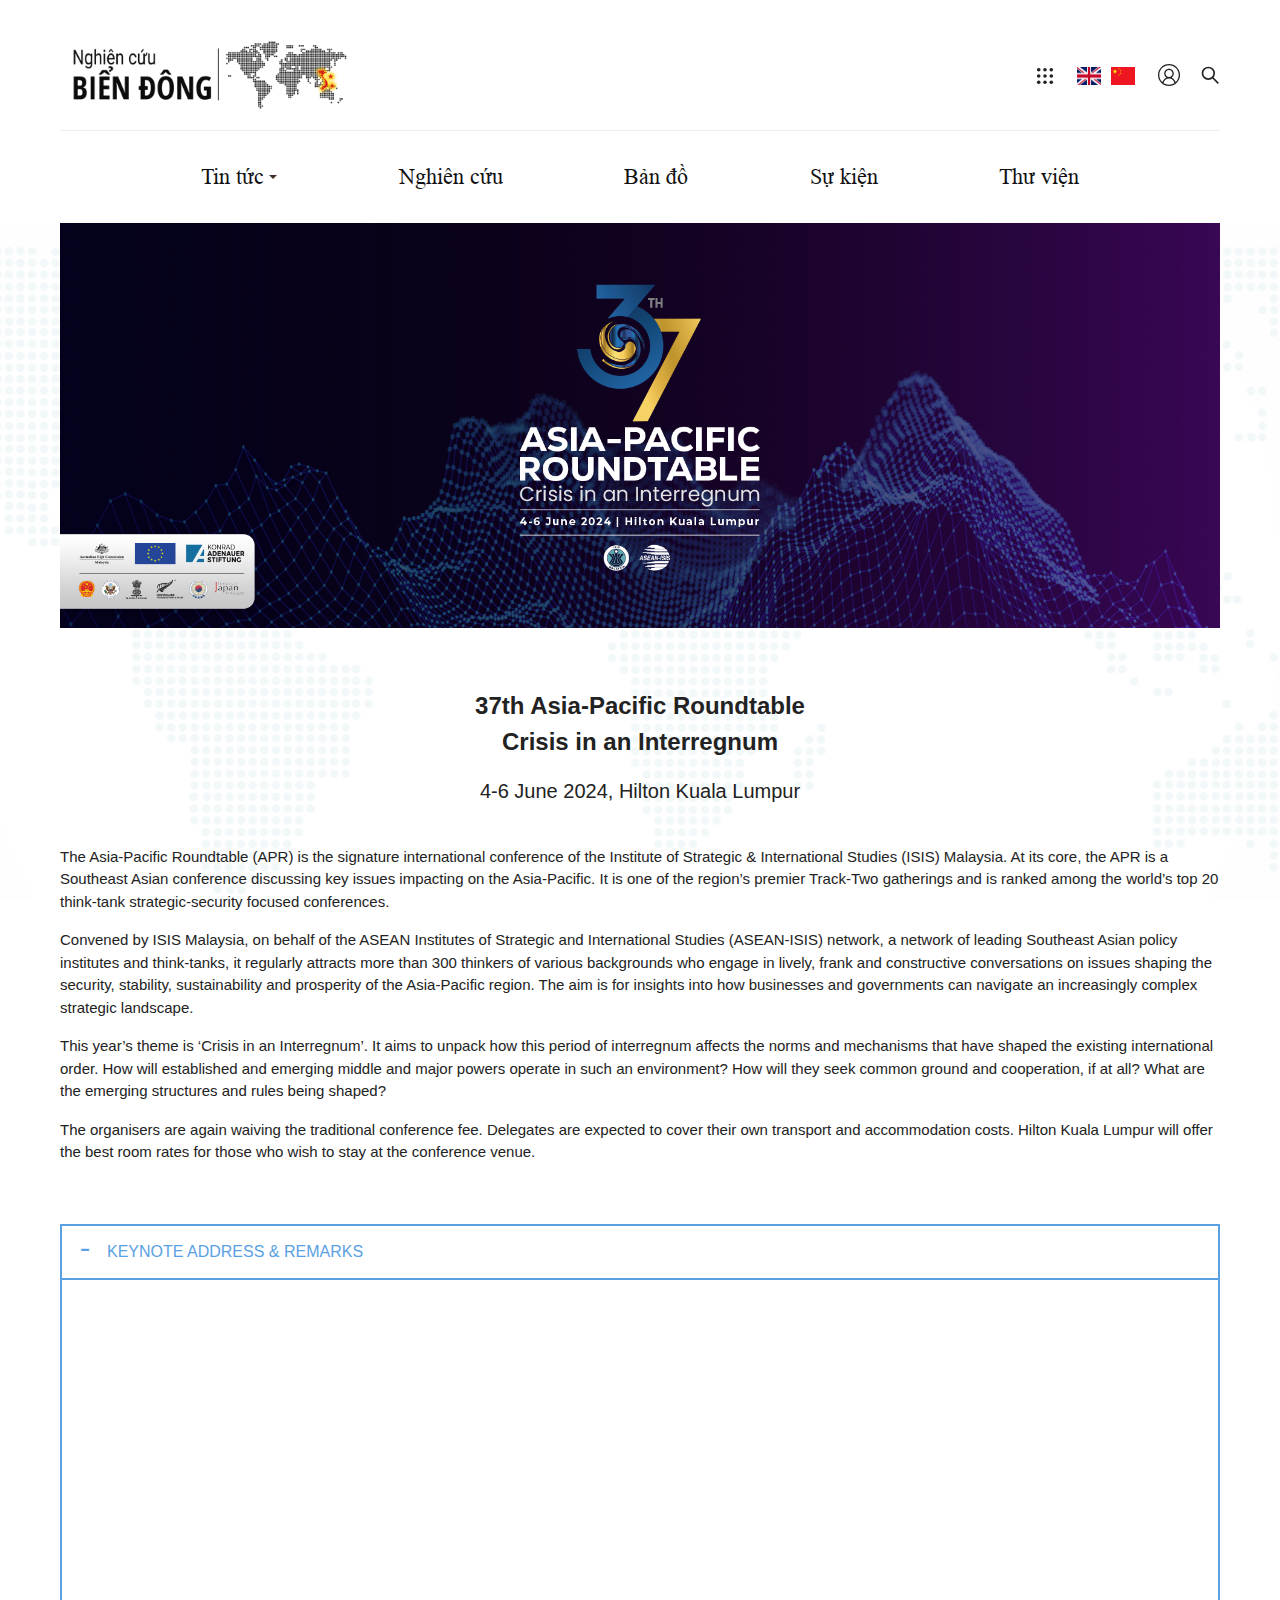
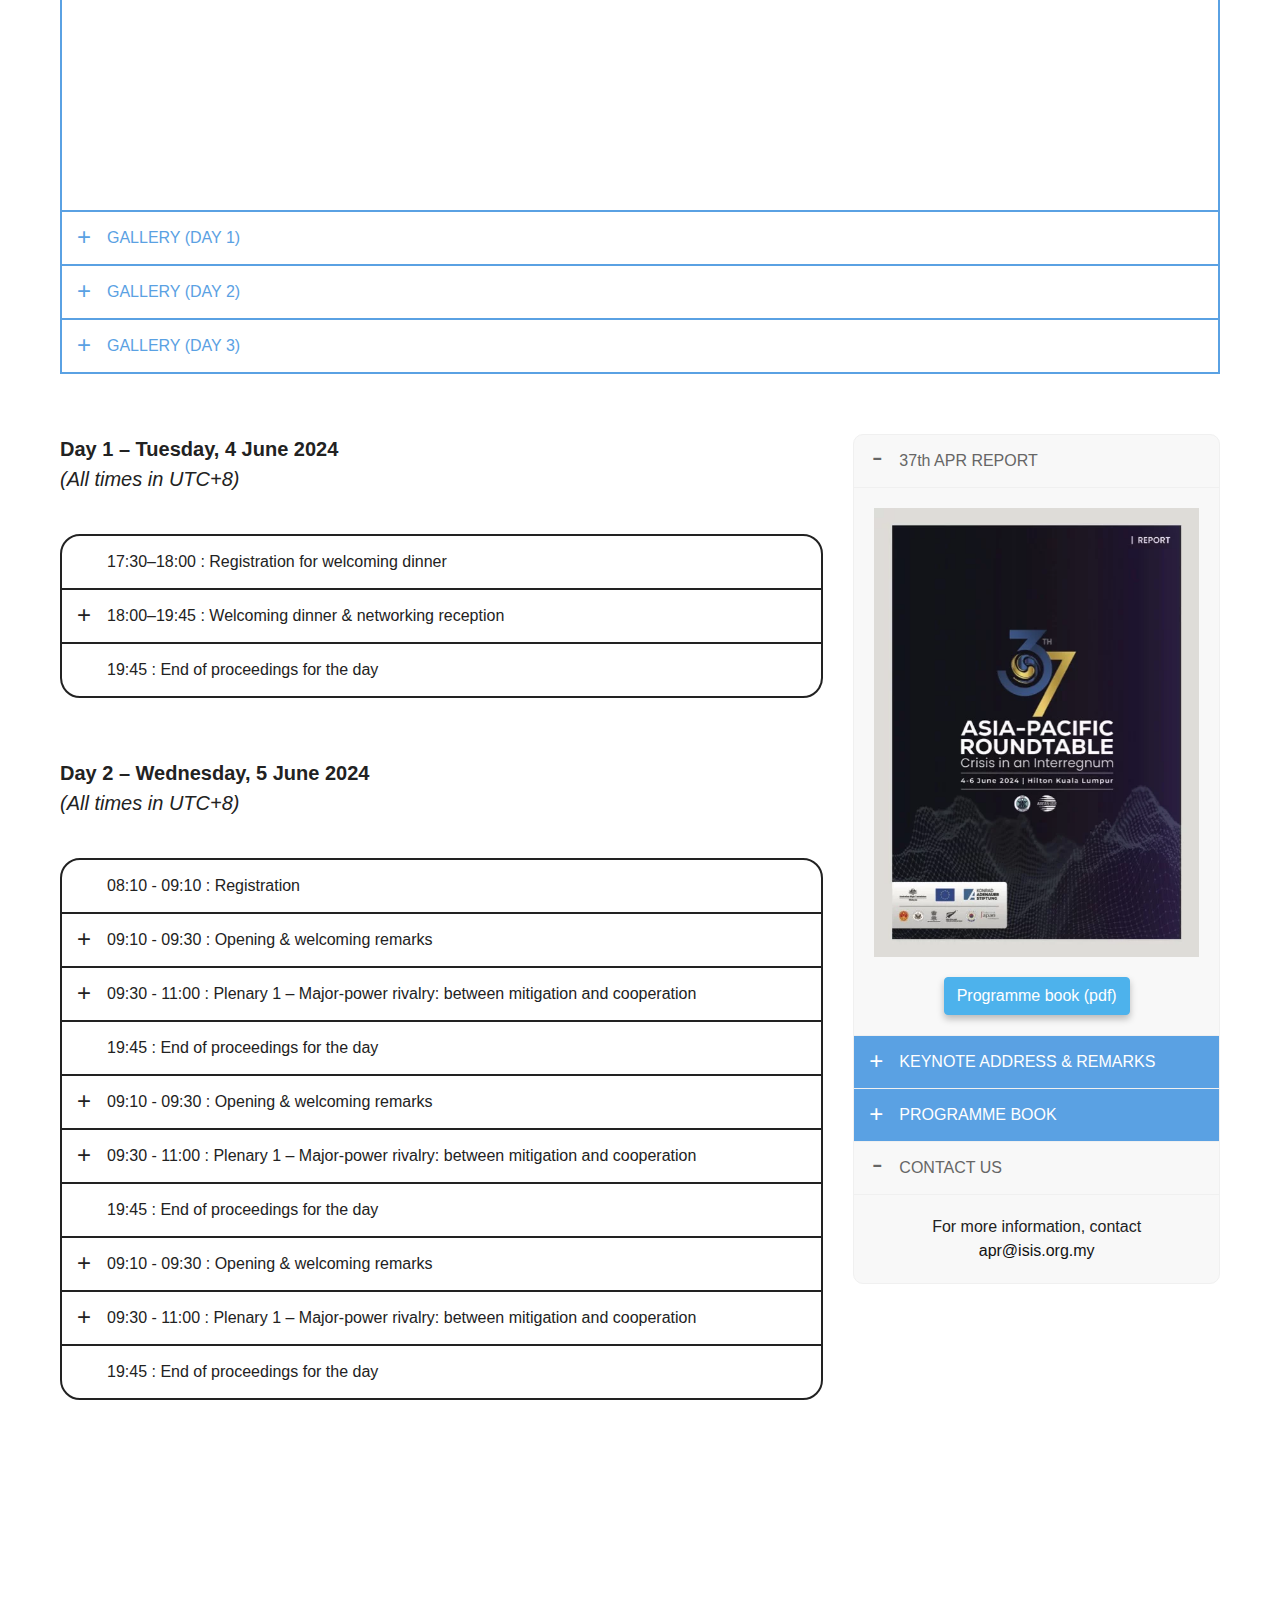
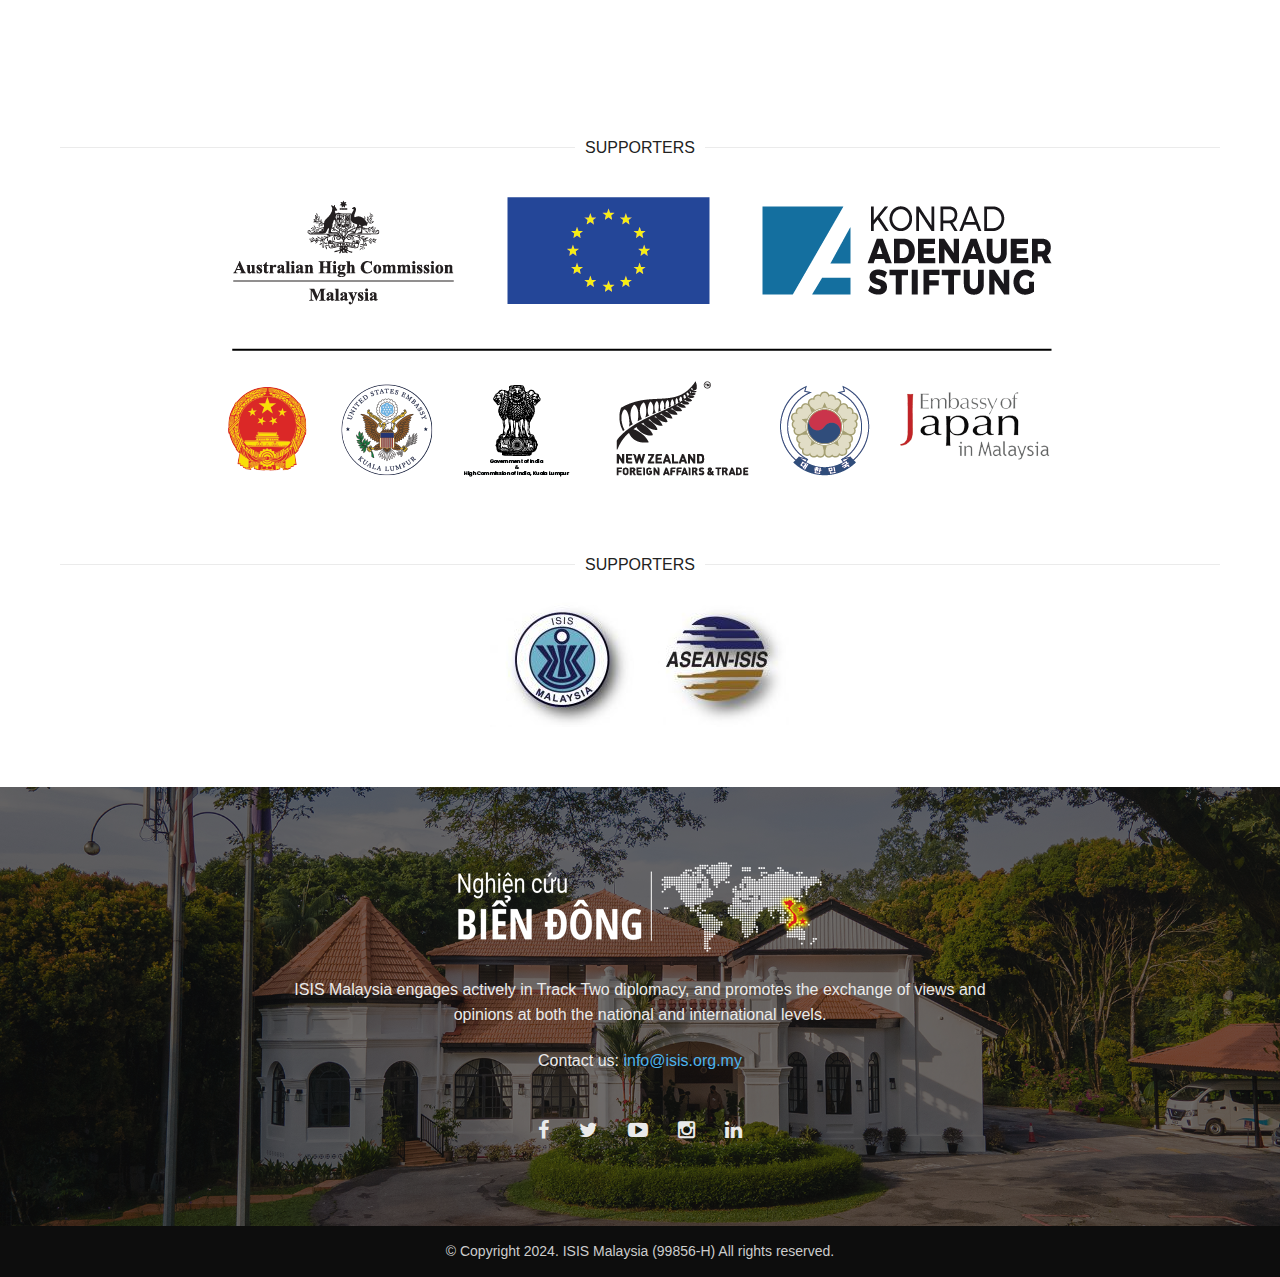
==== commit e3546855: "fix" ====
--- a/HTML-PC/home.html
+++ b/HTML-PC/home.html
@@ -15,8 +15,9 @@
     <link type="image/x-icon" href="http://ssl.gstatic.com/docs/doclist/images/infinite_arrow_favicon_5.ico" rel="shortcut icon" />
     <link rel="stylesheet" href="css/fontAwesome/css/font-awesome.min.css" media="all" />
     <link rel="stylesheet" href="css/bootstrap.css" media="all" />
-    <link rel="stylesheet" href="css/general-inline.css" media="all" />
-    <link rel="stylesheet" href="css/general-file.css" media="all" />
+    <link rel="stylesheet" href="css/general-inline-old.css" media="all" />
+    <link rel="stylesheet" href="css/general-file-old.css" media="all" />
+    <link rel="stylesheet" href="css/style-v2.css" media="all" />
     
 <link type="text/css" rel="stylesheet" href="css/lightgallery.css" />
 
@@ -924,7 +925,7 @@
 
 
     <!--Footer-->
-    <footer class="footer clearfix">
+    <footer class="footer-new clearfix">
         <div class="footer-top">
             <div class="container">
                 <div class="logo"><img alt="nghien cuu ve bien dong" src="images/graphics/logo_white.png" class="logo-white"></div>
--- a/HTML-PC/css/general-inline-old.css
+++ b/HTML-PC/css/general-inline-old.css
@@ -0,0 +1,3 @@
+:root{--font1: 'TimesNewRoman';--font2: Arial;--vne-color: #9F224E;--ione-color: #5ea201;--colormain: #f25d27;--gray: #CCC;--gray1: #4F4F4F;--gray2: #BDBDBD;--gray3: #757575;--bg-detail: #FCFAF6;--bg-agray: #f7f7f7;--bg-agray1: #E5E5E5;--bg-agray2: #F6F7FB;--border: #E5E5E5;--blue: #178af3;--blue2: #38d192;--white: #fff;--red: #da202a;--green: #5ea201;--black: #131313;--orange: #fa9f56;--purple: #ef5170}.flexbox{display:-webkit-flex;display:-moz-flex;display:-ms-flex;display:-o-flex;display:-webkit-box;display:-ms-flexbox;display:flex}.no-flexbox{display:inherit}*{margin:0px;padding:0px;box-sizing:border-box}body{margin:0 auto;color:#222;font-family:Arial;font-size:14px;line-height:1.5;background:var(--white)}body::after{content:"";display:table;clear:both}.width_common{width:100%;float:left}.flex{display:-webkit-box;display:-webkit-flex;display:-ms-flexbox;display:flex;-webkit-flex-wrap:wrap;-ms-flex-wrap:wrap;flex-wrap:wrap;clear:both}.align-center{-webkit-box-align:center;-webkit-align-items:center;-ms-flex-align:center;align-items:center}.d-flex{display:-webkit-box;display:-webkit-flex;display:-ms-flexbox;display:flex}.space-between{-webkit-box-pack:justify;-webkit-justify-content:space-between;-ms-flex-pack:justify;justify-content:space-between}.justify-center{-webkit-box-pack:center;-webkit-justify-content:center;-ms-flex-pack:center;justify-content:center}.inner_section{padding-left:15px;padding-right:15px}.container{position:relative}.container_header{text-align:center;position:relative}body.show_menu_full,body.hidden{overflow:hidden;height:100%}a{color:#111;text-decoration:none;outline:none}a:hover{text-decoration:none;color:#f25d27}button{border:none;outline:none;cursor:pointer}.icon-svg{width:16px;height:16px;fill:currentColor;vertical-align:middle;color:var(--gray3)}.ic{width:16px;height:16px;fill:#757575;display:inline-block;vertical-align:middle}img{border:0px;font-size:0;line-height:0;max-width:100%;vertical-align:middle}ul,li{list-style-type:none}.input-form{margin-bottom:15px;position:relative;display:block}.form-control{font-size:14px;border:1px solid #ccc}input[type=date],input[type=datetime-local],input[type=month],input[type=time]{height:35px;width:100%;border:1px solid #ccc;padding:0 12px;border-radius:4px}input[type=date]:focus,input[type=date]:active,input[type=datetime-local]:focus,input[type=datetime-local]:active,input[type=month]:focus,input[type=month]:active,input[type=time]:focus,input[type=time]:active{outline:0;box-shadow:none;border:1px solid #004e7f}input[type="text"],input[type="password"],input[type="email"],input[type="tel"],textarea,select.form-control{background:#fff;width:100%;height:35px;border:1px solid #ccc;font-size:14px;padding:0 12px;outline:none;border-radius:0;font-family:arial;-webkit-transition-duration:200ms;transition-duration:200ms;-webkit-transition-property: all;transition-property:all;-webkit-transition-timing-function:cubic-bezier(0.7, 1, 0.7, 1);transition-timing-function:cubic-bezier(0.7, 1, 0.7, 1);border-radius:4px}input[type="text"]::-webkit-input-placeholder,input[type="password"]::-webkit-input-placeholder,input[type="email"]::-webkit-input-placeholder,input[type="tel"]::-webkit-input-placeholder,textarea::-webkit-input-placeholder,select.form-control::-webkit-input-placeholder{color:#666}input[type="text"]:-moz-placeholder,input[type="password"]:-moz-placeholder,input[type="email"]:-moz-placeholder,input[type="tel"]:-moz-placeholder,textarea:-moz-placeholder,select.form-control:-moz-placeholder{color:#666}input[type="text"]::-moz-placeholder,input[type="password"]::-moz-placeholder,input[type="email"]::-moz-placeholder,input[type="tel"]::-moz-placeholder,textarea::-moz-placeholder,select.form-control::-moz-placeholder{color:#666}input[type="text"]:-ms-input-placeholder,input[type="password"]:-ms-input-placeholder,input[type="email"]:-ms-input-placeholder,input[type="tel"]:-ms-input-placeholder,textarea:-ms-input-placeholder,select.form-control:-ms-input-placeholder{color:#666}input[type="text"]:focus,input[type="text"]:active,input[type="password"]:focus,input[type="password"]:active,input[type="email"]:focus,input[type="email"]:active,input[type="tel"]:focus,input[type="tel"]:active,textarea:focus,textarea:active,select.form-control:focus,select.form-control:active{outline:0;box-shadow:none;border:1px solid #004e7f}input[type="text"].d-line,input[type="password"].d-line,input[type="email"].d-line,input[type="tel"].d-line,textarea.d-line,select.form-control.d-line{border:0;border-bottom:1px solid #e5e5e5;padding:0;height:40px}select.form-control{height:35px !important}.form-group.relative select{-webkit-appearance:none;-moz-appearance:none;appearance:none;position:relative;z-index:2}select.form-control ~ .down{border:solid #222;border-width:1px 0px 0px 1px;width:8px;height:8px;position:absolute;z-index:1;right:13px;top:12px;-webkit-transform:rotate(-135deg);-ms-transform:rotate(-135deg);transform:rotate(-135deg)}.color_666{color:#666}.color_777{color:#777}.color-gray{color:#747c87}.bluecolor{color:#055699}.oranger{color:#f25d27}.greencolor{color:#3a9f11}.redfont{color:red}.colormain{color:#f25d27}.black{color:#000}.border-bottom{border-bottom:1px solid #ccc !important}.error_mess{color:#f25d27;font-size:13px;line-height:15px;margin-top:10px;display:block}.clear{clear:both;font-size:0;line-height:0}.left{float:left}.right{float:right}h1,.h1,h2,.h2,h3,.h3{margin:0}h1{line-height:24px}h2,h3,h4{line-height:16px}html{-webkit-text-size-adjust:none}.txt_italic{font-style:italic}.txt_center{text-align:center}.txt_left{text-align:left}.txt_right{text-align:right}.txt_bold{font-weight:700}.txt_underline{text-decoration:underline}.txt_fff{color:var(--white)}.txt_666{color:#666}.txt_333{color:#333}.txt_11{font-size:11px}.txt_12{font-size:12px}.txt_13{font-size:13px}.txt_14{font-size:14px}.txt_15{font-size:15px}.txt_16{font-size:16px}.txt_17{font-size:17px}.txt_18{font-size:18px}.txt_20{font-size:20px}.txt_24{font-size:24px}.txt_26{font-size:26px}.txt_28{font-size:28px}.txt_30{font-size:30px}.relative{position:relative}.absolute{position:absolute !important}.space_bottom_5{margin-bottom:10px}.mt0{margin-top:0 !important}.mt5{margin-top:5px !important}.mt10{margin-top:10px !important}.mt15{margin-top:15px !important}.mt20{margin-top:20px !important}.mt30{margin-top:30px !important}.mt40{margin-top:40px !important}.mb0{margin-bottom:0 !important}.mb5{margin-bottom:5px !important}.mb8{margin-bottom:8px !important}.mb10{margin-bottom:10px !important}.mb15{margin-bottom:15px !important}.mb16{margin-bottom:16px !important}.mb20{margin-bottom:20px !important}.mb24{margin-bottom:24px !important}.mb30{margin-bottom:30px !important}.mb39{margin-bottom:39px !important}.mb40{margin-bottom:40px !important}.mb50{margin-bottom:50px !important}.mb60{margin-bottom:60px !important}.space_bottom_10{margin-bottom:10px}.space_bottom_20{margin-bottom:20px}.space_bottom_30,.mb30{margin-bottom:30px}.space_left_0{padding-left:0}.space_right_0{padding-right:0}#to_top{width:36px;height:36px;line-height:36px;text-align:center;background:rgba(0,0,0,0.3);position:fixed;right:15px;bottom:15px;border-radius:50%;z-index:99;display:none}#to_top i{color:#fff}.sticky{position:-webkit-sticky;position:sticky;top:0}.clearfix{clear:both}.clearfix:before,.clearfix:after{content:" ";display:table}.clearfix:after{clear:both}.section-background{position:relative;background-size:cover !important;background-position:center !important;padding-bottom:25px}.section-background::before{content:"";background-color:rgba(4,40,74,0.75);position:absolute;top:0;height:100%;width:100%}.section-background.bg-color::before{display:none}@media (max-width: 767px){.section-background{padding-bottom:0}}.wrap-main-nav{top:-230px;-webkit-transition: top .2s linear;transition:top .2s linear;z-index:99}.wrap-main-nav .main-header__top{-webkit-box-pack:justify;-webkit-justify-content:space-between;-ms-flex-pack:justify;justify-content:space-between;padding-top:30px;padding-bottom:10px;border-bottom:1px solid #eee;-webkit-box-align:center;-webkit-align-items:center;-ms-flex-align:center;align-items:center}.wrap-main-nav .logo{width:300px}.wrap-main-nav .box-search{width:400px;position:relative}.wrap-main-nav .box-search input{border:1px solid #ededed;border-radius:40px;font-style:italic;padding-right:40px;font-size:16px}.wrap-main-nav .box-search input::-webkit-input-placeholder{color:#999}.wrap-main-nav .box-search input:-moz-placeholder{color:#999}.wrap-main-nav .box-search input::-moz-placeholder{color:#999}.wrap-main-nav .box-search input:-ms-input-placeholder{color:#999}.wrap-main-nav .box-search button{position:absolute;right:0;height:35px;width:35px;background:none}.wrap-main-nav__right{display:-webkit-box;display:-webkit-flex;display:-ms-flexbox;display:flex;-webkit-flex-wrap:wrap;-ms-flex-wrap:wrap;flex-wrap:wrap;-webkit-box-align:center;-webkit-align-items:center;-ms-flex-align:center;align-items:center}.wrap-main-nav__right svg{width:22px;height:22px;color:#222}.wrap-main-nav__right svg:hover{color:#f25d27}.wrap-main-nav__right .menu{margin-bottom:0;display:none}.wrap-main-nav__right .menu li{margin-left:10px}.wrap-main-nav__right .menu li a{font-size:16px}.wrap-main-nav__right .initiatives{margin-left:20px;position:relative}.wrap-main-nav__right .initiatives svg{width:18px;height:18px}.wrap-main-nav__right .initiatives-dropdown-menu{display:none;left:50%;padding-top:12px;position:absolute;top:100%;-webkit-transform:translate(-50%, 0);-ms-transform:translate(-50%, 0);transform:translate(-50%, 0);z-index:50}.wrap-main-nav__right .initiatives-dropdown-menu-container{background:#ffffff;box-shadow:0 10px 30px rgba(118,118,118,0.4);padding:30px 30px 10px 30px;width:260px}.wrap-main-nav__right .initiatives-dropdown-menu-container .title{color:#666;margin-bottom:10px}.wrap-main-nav__right .initiatives-dropdown-menu-container .list li{border-bottom:1px solid #eee;padding-bottom:12px;margin-bottom:12px}.wrap-main-nav__right .initiatives-dropdown-menu-container .list li img{width:30px;height:30px;border-radius:50%;margin-right:5px}.wrap-main-nav__right .initiatives-dropdown-menu-container .list li:last-child{border-bottom:0}.wrap-main-nav__right .initiatives:hover .initiatives-dropdown-menu{display:block}.wrap-main-nav__right .lang{margin-left:20px}.wrap-main-nav__right .lang a{margin:0 3px}.wrap-main-nav__right .lang a img{width:24px;height:18px}.wrap-main-nav__right .login{margin-left:20px}.wrap-main-nav__right .search-btn{margin-left:20px;display:inline-block;cursor:pointer;height:19px;position:relative;margin-top:-6px}.wrap-main-nav__right .search-btn button{border:0;background:none}.wrap-main-nav__right .search-btn .icon-svg{position:relative;display:block;width:20px;height:20px;top:3px;-webkit-transition-duration:400ms;transition-duration:400ms;-webkit-transition-property:all;transition-property:all;-webkit-transition-timing-function:cubic-bezier(0.7, 1, 0.7, 1);transition-timing-function:cubic-bezier(0.7, 1, 0.7, 1)}.wrap-main-nav__right .search-btn .close{width:15px;height:15px;opacity:0}.wrap-main-nav__right .search-btn .auto_search_button.is-clicked .icon-svg{top:-13px;opacity:0}.wrap-main-nav__right .search-btn .auto_search_button.is-clicked .close{opacity:1;top:-13px}.wrap-main-nav .search-wrap{position:absolute;top:64px;right:40px;width:260px;z-index:2;border-radius:3px;display:none;background:#fff}.wrap-main-nav .search-wrap .container{background:#fff}.wrap-main-nav .search-wrap input{width:100%;outline:0;border:0;border-radius:3px;padding:0 45px 0 12px;border:1px solid #dbdbdb !important}.wrap-main-nav .search-wrap input::-webkit-input-placeholder{color:#999}.wrap-main-nav .search-wrap input:-moz-placeholder{color:#999}.wrap-main-nav .search-wrap input::-moz-placeholder{color:#999}.wrap-main-nav .search-wrap input:-ms-input-placeholder{color:#999}.wrap-main-nav .search-wrap button{position:absolute;right:0;top:0;outline:0;height:35px;width:35px;text-align:center}.wrap-main-nav .search-wrap button svg{fill:#222;position:static !important;margin:0 auto}.wrap-main-nav .main-header__nav{padding:30px 0}.wrap-main-nav .main-header__nav-list{display:-webkit-box;display:-webkit-flex;display:-ms-flexbox;display:flex;-webkit-box-pack:justify;-webkit-justify-content:space-between;-ms-flex-pack:justify;justify-content:space-between;padding:0 10%;margin-bottom:0}.wrap-main-nav .main-header__nav-list-item{margin:0 25px;position:relative}.wrap-main-nav .main-header__nav-list-item.featured{background:rgba(65,44,38,0.06);padding:0 8px;display:none}.wrap-main-nav .main-header__nav-list-item .item-link{font:400 22px var(--font1);line-height:32px;display:block}.wrap-main-nav .main-header__nav-list-item .sub_menu{display:none}.wrap-main-nav .main-header__nav-list-item.dropdown .item-link{padding-right:13px;position:relative}.wrap-main-nav .main-header__nav-list-item.dropdown .item-link::after{content:'';border-style:solid;border-width:4px 4px 0 4px;border-color:#412c26 transparent transparent transparent;height:0;position:absolute;right:0;top:50%;-webkit-transform:translate(0, -50%);-ms-transform:translate(0, -50%);transform:translate(0, -50%);width:0}@media (min-width: 992px){.wrap-main-nav .main-header__nav-list-item.dropdown:hover .item-link{color:#f25d27}.wrap-main-nav .main-header__nav-list-item.dropdown:hover .item-link::after{border-color:#f25d27 transparent transparent transparent;-webkit-transform:translate(0, -50%) rotate(180deg);-ms-transform:translate(0, -50%) rotate(180deg);transform:translate(0, -50%) rotate(180deg)}.wrap-main-nav .main-header__nav-list-item.dropdown:hover .main-header__nav-dropdown{display:block}}.wrap-main-nav .main-header__nav-list .item-mobile{display:none}.wrap-main-nav .main-header__nav-dropdown{display:none;left:50%;position:absolute;top:100%;-webkit-transform:translate(-50%, 0);-ms-transform:translate(-50%, 0);transform:translate(-50%, 0);z-index:50}.wrap-main-nav .main-header__nav-dropdown-menu-container{background:#ffffff;box-shadow:0 10px 30px rgba(118,118,118,0.4);display:-webkit-box;display:-webkit-flex;display:-ms-flexbox;display:flex;-ms-flex-pack:justify;-webkit-box-pack:justify;-webkit-justify-content:space-between;justify-content:space-between;padding:30px;width:520px}.wrap-main-nav .main-header__nav-dropdown-menu-featured{width:50%;border-right:1px solid #eeeeee;padding-right:30px}.wrap-main-nav .main-header__nav-dropdown-menu-featured .featured-title{font-style:italic;font-size:17px;font-weight:bold;margin-bottom:10px;color:#f25d27}.wrap-main-nav .main-header__nav-dropdown-menu-featured .art_item .content .title_news{font-size:18px}.wrap-main-nav .main-header__nav-dropdown-menu-featured .art_item .content .title_news a{color:#4b535d}.wrap-main-nav .main-header__nav-dropdown-menu-featured .art_item .content .des{font-size:14px;font-style:italic}.wrap-main-nav .main-header__nav-dropdown-menu-list{width:50%;padding-left:30px}.wrap-main-nav .main-header__nav-dropdown-menu-list ul li{font-size:15px;border-bottom:1px solid #eee;padding-bottom:14px;margin-bottom:14px}.wrap-main-nav .main-header__nav-dropdown-menu-list ul li:last-child{border-bottom:0;margin-bottom:0;padding-bottom:0}.wrap-main-nav.fixed{position:fixed;top:0;width:100%;-webkit-transition-duration:250ms;transition-duration:250ms;-webkit-transition-property: all;transition-property:all;-webkit-transition-timing-function:cubic-bezier(0.7, 1, 0.7, 1);transition-timing-function:cubic-bezier(0.7, 1, 0.7, 1)}.wrap-main-nav.fixed+.section-on{margin-top:200px}.wrap-main-nav.fixed.nav-up{top:-230px}.wrap-main-nav.fixed.nav-down{top:0;background:#fff;border-bottom:1px solid #eee}@media (min-width: 1200px){.wrap-main-nav.fixed.nav-down.menu-small{-webkit-transform:translate(0, -131px);-ms-transform:translate(0, -131px);transform:translate(0, -131px)}.wrap-main-nav.fixed.nav-down.menu-small .main-header__nav{padding:15px 0}}@media (max-width: 1199px){.wrap-main-nav.fixed.nav-down.menu-small{-webkit-transform:translate(0, -86px);-ms-transform:translate(0, -86px);transform:translate(0, -86px)}}@media (max-width: 991px){.wrap-main-nav.fixed.nav-down.menu-small{-webkit-transform:translate(0, -5px);-ms-transform:translate(0, -5px);transform:translate(0, -5px)}}.wrap-main-nav #vibeji-ham{width:25px;height:20px;position:relative;-webkit-transform:rotate(0);-ms-transform:rotate(0);transform:rotate(0);-webkit-transition: .5s ease-in-out;transition:.5s ease-in-out;cursor:pointer;display:none;margin-right:0 !important}.wrap-main-nav #vibeji-ham span{display:block;position:absolute;height:2px;width:100%;background:#412c26;border-radius:9px;opacity:1;right:0;-webkit-transform:rotate(0);-ms-transform:rotate(0);transform:rotate(0);-webkit-transition: .25s ease-in-out;transition:.25s ease-in-out}.wrap-main-nav #vibeji-ham span:nth-child(1){top:1px;width:100%}.wrap-main-nav #vibeji-ham span:nth-child(2){top:9px;width:100%}.wrap-main-nav #vibeji-ham span:nth-child(3){top:16px;width:100%}.wrap-main-nav #vibeji-ham.open span:nth-child(1){top:9px;width:100%;-webkit-transform:rotate(135deg);-ms-transform:rotate(135deg);transform:rotate(135deg)}.wrap-main-nav #vibeji-ham.open span:nth-child(2){opacity:0;right:-30px;width:100%}.wrap-main-nav #vibeji-ham.open span:nth-child(3){top:9px;width:100%;-webkit-transform:rotate(-135deg);-ms-transform:rotate(-135deg);transform:rotate(-135deg)}.wrap-main-nav.folder .menu a,.wrap-main-nav.folder svg,.wrap-main-nav.folder .item-link{color:#fff}.wrap-main-nav.folder .menu a:hover,.wrap-main-nav.folder svg:hover,.wrap-main-nav.folder .item-link:hover{color:var(--colormain)}.wrap-main-nav.folder .logo .logo-black{display:none}.wrap-main-nav.folder .main-header__nav-list-item.featured{background:rgba(255,255,255,0.3)}.wrap-main-nav.folder .main-header__nav-list-item.dropdown .item-link::after{border-color:#fff transparent transparent transparent}.wrap-main-nav.folder .main-header__nav-list-item.dropdown:hover .item-link::after{border-color:#f25d27 transparent transparent transparent}.wrap-main-nav.folder #vibeji-ham span{background:#fff}.wrap-main-nav.folder.fixed .menu a,.wrap-main-nav.folder.fixed svg,.wrap-main-nav.folder.fixed .item-link{color:#111}.wrap-main-nav.folder.fixed .menu a:hover,.wrap-main-nav.folder.fixed svg:hover,.wrap-main-nav.folder.fixed .item-link:hover{color:var(--colormain)}.wrap-main-nav.folder.fixed .logo .logo-white{display:none}.wrap-main-nav.folder.fixed .logo .logo-black{display:block}.wrap-main-nav.folder.fixed .main-header__nav-list-item.featured{background:rgba(65,44,38,0.06)}.wrap-main-nav.folder.fixed .main-header__nav-list-item.dropdown .item-link::after{border-color:#412c26 transparent transparent transparent}.wrap-main-nav.folder.fixed .main-header__nav-list-item.dropdown:hover .item-link::after{border-color:#f25d27 transparent transparent transparent}.wrap-main-nav.folder.fixed #vibeji-ham span{background:#412c26}.wrap-main-nav.version_2 .search-btn{display:none}@media (max-width: 1199px){.wrap-main-nav{top:-148px}.wrap-main-nav.fixed+.section-on{margin-top:148px}.wrap-main-nav .main-header__top{padding-top:15px}.wrap-main-nav .logo{width:200px}.wrap-main-nav .search-wrap{top:29px}.wrap-main-nav .main-header__nav{padding:15px 0}.wrap-main-nav .main-header__nav-list-item{margin:0 10px}.wrap-main-nav .main-header__nav-list-item .item-link{font-size:16px}}@media (max-width: 991px){.wrap-main-nav{top:-86px}.wrap-main-nav.folder .item-link{color:#111}.wrap-main-nav.folder .item-link:hover{color:var(--colormain)}.wrap-main-nav.fixed+.section-on{margin-top:86px}.wrap-main-nav.fixed .main-header__nav{bottom:inherit;min-height:100vh}.wrap-main-nav .main-header__top{border-bottom:0;padding-top:12px}.wrap-main-nav .box-search{width:250px}.wrap-main-nav .search-wrap{top:28px;right:90px}.wrap-main-nav .main-header__nav{position:fixed;padding:0 15px;padding-bottom:30px;top:66px;bottom:0;right:-100%;width:100% !important;background-color:#fff !important;overflow-y:scroll;color:#4d4d4d;-webkit-transition:all .25s ease-in-out;transition:all .25s ease-in-out;z-index:1001}.wrap-main-nav .main-header__nav-list{display:block;max-width:690px;margin:10px auto 0;padding:0}.wrap-main-nav .main-header__nav-list-item{display:block;margin:0;border-bottom:1px solid #dbdbdb;padding:0 0 15px 0;margin-bottom:15px}.wrap-main-nav .main-header__nav-list-item.featured{padding:0 0 15px 0;background:none !important}.wrap-main-nav .main-header__nav-list-item.featured a{display:inline-block;background:rgba(65,44,38,0.06);padding:4px 10px}.wrap-main-nav .main-header__nav-list-item.dropdown .item-link::after{display:none}.wrap-main-nav .main-header__nav-list-item .sub_menu{display:block;position:absolute;width:40px;height:40px;right:0;top:-4px}.wrap-main-nav .main-header__nav-list-item .sub_menu::before{content:"";border-left:1px solid #f25d27;border-bottom:1px solid #f25d27;width:15px;height:15px;position:absolute;top:7px;left:13px;-webkit-transform:rotate(-45deg);-ms-transform:rotate(-45deg);transform:rotate(-45deg);-webkit-transition: .5s ease-in-out;transition:.5s ease-in-out}.wrap-main-nav .main-header__nav-list-item .sub_menu.active::before{top:15px;-webkit-transform:rotate(135deg);-ms-transform:rotate(135deg);transform:rotate(135deg)}.wrap-main-nav .main-header__nav-list-item.active>a,.wrap-main-nav .main-header__nav-list-item.open>a{font-weight:bold;font-size:18px;color:#f25d27}.wrap-main-nav .main-header__nav-dropdown{position:relative;left:0;-webkit-transform:translate(0%, 0);-ms-transform:translate(0%, 0);transform:translate(0%, 0);width:100%;padding-top:15px}.wrap-main-nav .main-header__nav-dropdown-menu-container{width:100%;padding:0;box-shadow:none}.wrap-main-nav .main-header__nav-dropdown-menu-featured{display:none}.wrap-main-nav .main-header__nav-dropdown-menu-list{width:100%}.wrap-main-nav .main-header__nav-dropdown-menu-list ul li{border-bottom:0}.wrap-main-nav .main-header__nav-dropdown-menu-list ul li:last-child{padding-bottom:0;margin-bottom:0}.wrap-main-nav .main-header__nav.open{right:0}.wrap-main-nav .main-header__nav .item-mobile{display:-webkit-box;display:-webkit-flex;display:-ms-flexbox;display:flex;-webkit-box-align:center;-webkit-align-items:center;-ms-flex-align:center;align-items:center}.wrap-main-nav .main-header__nav .item-mobile>a{display:none}.wrap-main-nav .main-header__nav .item-mobile .lang a{margin:0 3px}.wrap-main-nav .main-header__nav .item-mobile .lang a img{width:24px;height:18px}.wrap-main-nav #vibeji-ham{display:block;margin-left:20px}.wrap-main-nav__right .menu,.wrap-main-nav__right .initiatives,.wrap-main-nav__right .lang{display:none}}@media (max-width: 767px){.wrap-main-nav.version_2 .box-search{display:none}.wrap-main-nav.version_2 .search-btn{display:inline-block}}@media (max-width: 576px){.wrap-main-nav .logo{width:180px}.wrap-main-nav .search-wrap{width:100%;right:0;top:66px;padding:15px;border-top:1px solid #dbdbdb;border-bottom:1px solid #dbdbdb;border-radius:0}.wrap-main-nav .search-wrap input{height:40px}.wrap-main-nav .search-wrap button{right:16px;top:16px;height:38px;width:38px}}@media (max-width: 414px){.wrap-main-nav .logo{width:150px}}
+
+/*# sourceMappingURL=maps/general-inline.css.map */
--- a/HTML-PC/css/general-file-old.css
+++ b/HTML-PC/css/general-file-old.css
@@ -0,0 +1,3 @@
+:root{--font1: 'TimesNewRoman';--font2: Arial;--vne-color: #9F224E;--ione-color: #5ea201;--colormain: #f25d27;--gray: #CCC;--gray1: #4F4F4F;--gray2: #BDBDBD;--gray3: #757575;--bg-detail: #FCFAF6;--bg-agray: #f7f7f7;--bg-agray1: #E5E5E5;--bg-agray2: #F6F7FB;--border: #E5E5E5;--blue: #178af3;--blue2: #38d192;--white: #fff;--red: #da202a;--green: #5ea201;--black: #131313;--orange: #fa9f56;--purple: #ef5170}.flexbox{display:-webkit-flex;display:-moz-flex;display:-ms-flex;display:-o-flex;display:-webkit-box;display:-ms-flexbox;display:flex}.no-flexbox{display:inherit}.swiper-container{margin:0 auto;position:relative;overflow:hidden;list-style:none;padding:0;z-index:1}.swiper-container-no-flexbox .swiper-slide{float:left}.swiper-container-vertical>.swiper-wrapper{-webkit-box-orient:vertical;-webkit-box-direction:normal;-webkit-flex-direction:column;-ms-flex-direction:column;flex-direction:column}.swiper-wrapper{position:relative;width:100%;height:100%;z-index:1;display:-webkit-box;display:-webkit-flex;display:-ms-flexbox;display:flex;-webkit-transition-property:-webkit-transform;transition-property:-webkit-transform;transition-property:transform;transition-property:transform, -webkit-transform;box-sizing:content-box}.swiper-container-android .swiper-slide,.swiper-wrapper{-webkit-transform:translate3d(0px, 0, 0);transform:translate3d(0px, 0, 0)}.swiper-container-multirow>.swiper-wrapper{-webkit-flex-wrap:wrap;-ms-flex-wrap:wrap;flex-wrap:wrap}.swiper-container-free-mode>.swiper-wrapper{-webkit-transition-timing-function:ease-out;transition-timing-function:ease-out;margin:0 auto}.swiper-slide{-webkit-flex-shrink:0;-ms-flex-negative:0;flex-shrink:0;width:100%;height:100%;position:relative;-webkit-transition-property:-webkit-transform;transition-property:-webkit-transform;transition-property:transform;transition-property:transform, -webkit-transform}.swiper-slide-invisible-blank{visibility:hidden}.swiper-container-autoheight,.swiper-container-autoheight .swiper-slide{height:auto}.swiper-container-autoheight .swiper-wrapper{-webkit-box-align:start;-webkit-align-items:flex-start;-ms-flex-align:start;align-items:flex-start;-webkit-transition-property:height, -webkit-transform;transition-property:height, -webkit-transform;transition-property:transform, height;transition-property:transform, height, -webkit-transform}.swiper-container-3d{-webkit-perspective:1200px;perspective:1200px}.swiper-container-3d .swiper-wrapper,.swiper-container-3d .swiper-slide,.swiper-container-3d .swiper-slide-shadow-left,.swiper-container-3d .swiper-slide-shadow-right,.swiper-container-3d .swiper-slide-shadow-top,.swiper-container-3d .swiper-slide-shadow-bottom,.swiper-container-3d .swiper-cube-shadow{-webkit-transform-style:preserve-3d;transform-style:preserve-3d}.swiper-container-3d .swiper-slide-shadow-left,.swiper-container-3d .swiper-slide-shadow-right,.swiper-container-3d .swiper-slide-shadow-top,.swiper-container-3d .swiper-slide-shadow-bottom{position:absolute;left:0;top:0;width:100%;height:100%;pointer-events:none;z-index:10}.swiper-container-3d .swiper-slide-shadow-left{background-image:-webkit-gradient(linear, right top, left top, from(rgba(0,0,0,0.5)), to(rgba(0,0,0,0)));background-image:-webkit-linear-gradient(right, rgba(0,0,0,0.5), rgba(0,0,0,0));background-image:linear-gradient(to left, rgba(0,0,0,0.5), rgba(0,0,0,0))}.swiper-container-3d .swiper-slide-shadow-right{background-image:-webkit-gradient(linear, left top, right top, from(rgba(0,0,0,0.5)), to(rgba(0,0,0,0)));background-image:-webkit-linear-gradient(left, rgba(0,0,0,0.5), rgba(0,0,0,0));background-image:linear-gradient(to right, rgba(0,0,0,0.5), rgba(0,0,0,0))}.swiper-container-3d .swiper-slide-shadow-top{background-image:-webkit-gradient(linear, left bottom, left top, from(rgba(0,0,0,0.5)), to(rgba(0,0,0,0)));background-image:-webkit-linear-gradient(bottom, rgba(0,0,0,0.5), rgba(0,0,0,0));background-image:linear-gradient(to top, rgba(0,0,0,0.5), rgba(0,0,0,0))}.swiper-container-3d .swiper-slide-shadow-bottom{background-image:-webkit-gradient(linear, left top, left bottom, from(rgba(0,0,0,0.5)), to(rgba(0,0,0,0)));background-image:-webkit-linear-gradient(top, rgba(0,0,0,0.5), rgba(0,0,0,0));background-image:linear-gradient(to bottom, rgba(0,0,0,0.5), rgba(0,0,0,0))}.swiper-container-wp8-horizontal,.swiper-container-wp8-horizontal>.swiper-wrapper{-ms-touch-action:pan-y;touch-action:pan-y}.swiper-container-wp8-vertical,.swiper-container-wp8-vertical>.swiper-wrapper{-ms-touch-action:pan-x;touch-action:pan-x}.swiper-button-prev,.swiper-button-next{background:#fff;position:absolute;top:40%;width:40px;height:40px;z-index:2;cursor:pointer;text-align:center;outline:0;line-height:40px;border-radius:50%;font-size:24px;border:1px solid #e6e6e6;box-shadow:0px 10px 34px rgba(13,66,38,0.2)}.swiper-button-prev svg,.swiper-button-next svg{color:#fff;width:18px;height:18px}.swiper-button-prev.swiper-button-disabled,.swiper-button-next.swiper-button-disabled{opacity:0.35;cursor:auto;pointer-events:none}.swiper-button-prev,.swiper-container-rtl .swiper-button-next{left:0px;right:auto}.swiper-button-next,.swiper-container-rtl .swiper-button-prev{right:0px;left:auto}.swiper-button-prev.swiper-button-white,.swiper-container-rtl .swiper-button-next.swiper-button-white{background-image:url("data:image/svg+xml;charset=utf-8,%3Csvg%20xmlns%3D'http%3A%2F%2Fwww.w3.org%2F2000%2Fsvg'%20viewBox%3D'0%200%2027%2044'%3E%3Cpath%20d%3D'M0%2C22L22%2C0l2.1%2C2.1L4.2%2C22l19.9%2C19.9L22%2C44L0%2C22L0%2C22L0%2C22z'%20fill%3D'%23ffffff'%2F%3E%3C%2Fsvg%3E")}.swiper-button-next.swiper-button-white,.swiper-container-rtl .swiper-button-prev.swiper-button-white{background-image:url("data:image/svg+xml;charset=utf-8,%3Csvg%20xmlns%3D'http%3A%2F%2Fwww.w3.org%2F2000%2Fsvg'%20viewBox%3D'0%200%2027%2044'%3E%3Cpath%20d%3D'M27%2C22L27%2C22L5%2C44l-2.1-2.1L22.8%2C22L2.9%2C2.1L5%2C0L27%2C22L27%2C22z'%20fill%3D'%23ffffff'%2F%3E%3C%2Fsvg%3E")}.swiper-button-prev.swiper-button-black,.swiper-container-rtl .swiper-button-next.swiper-button-black{background-image:url("data:image/svg+xml;charset=utf-8,%3Csvg%20xmlns%3D'http%3A%2F%2Fwww.w3.org%2F2000%2Fsvg'%20viewBox%3D'0%200%2027%2044'%3E%3Cpath%20d%3D'M0%2C22L22%2C0l2.1%2C2.1L4.2%2C22l19.9%2C19.9L22%2C44L0%2C22L0%2C22L0%2C22z'%20fill%3D'%23000000'%2F%3E%3C%2Fsvg%3E")}.swiper-button-next.swiper-button-black,.swiper-container-rtl .swiper-button-prev.swiper-button-black{background-image:url("data:image/svg+xml;charset=utf-8,%3Csvg%20xmlns%3D'http%3A%2F%2Fwww.w3.org%2F2000%2Fsvg'%20viewBox%3D'0%200%2027%2044'%3E%3Cpath%20d%3D'M27%2C22L27%2C22L5%2C44l-2.1-2.1L22.8%2C22L2.9%2C2.1L5%2C0L27%2C22L27%2C22z'%20fill%3D'%23000000'%2F%3E%3C%2Fsvg%3E")}.swiper-button-lock{display:none}.swiper-pagination{position:absolute;text-align:center;-webkit-transition:300ms opacity;transition:300ms opacity;-webkit-transform:translate3d(0, 0, 0);transform:translate3d(0, 0, 0);z-index:10}.swiper-pagination.swiper-pagination-hidden{opacity:0}.swiper-pagination-fraction,.swiper-pagination-custom,.swiper-container-horizontal>.swiper-pagination-bullets{bottom:10px;left:0;width:100%}.swiper-pagination-bullets-dynamic{overflow:hidden;font-size:0}.swiper-pagination-bullets-dynamic .swiper-pagination-bullet{-webkit-transform:scale(0.33);-ms-transform:scale(0.33);transform:scale(0.33);position:relative}.swiper-pagination-bullets-dynamic .swiper-pagination-bullet-active{-webkit-transform:scale(1);-ms-transform:scale(1);transform:scale(1)}.swiper-pagination-bullets-dynamic .swiper-pagination-bullet-active-main{-webkit-transform:scale(1);-ms-transform:scale(1);transform:scale(1)}.swiper-pagination-bullets-dynamic .swiper-pagination-bullet-active-prev{-webkit-transform:scale(0.66);-ms-transform:scale(0.66);transform:scale(0.66)}.swiper-pagination-bullets-dynamic .swiper-pagination-bullet-active-prev-prev{-webkit-transform:scale(0.33);-ms-transform:scale(0.33);transform:scale(0.33)}.swiper-pagination-bullets-dynamic .swiper-pagination-bullet-active-next{-webkit-transform:scale(0.66);-ms-transform:scale(0.66);transform:scale(0.66)}.swiper-pagination-bullets-dynamic .swiper-pagination-bullet-active-next-next{-webkit-transform:scale(0.33);-ms-transform:scale(0.33);transform:scale(0.33)}.swiper-pagination-bullet{width:10px;height:10px;display:inline-block;border-radius:100%;background:#DCC8BC}button.swiper-pagination-bullet{border:none;margin:0;padding:0;box-shadow:none;-webkit-appearance:none;-moz-appearance:none;appearance:none}.swiper-pagination-clickable .swiper-pagination-bullet{cursor:pointer}.swiper-pagination-bullet-active{opacity:1;background:#90593E}.swiper-container-vertical>.swiper-pagination-bullets{right:10px;top:50%;-webkit-transform:translate3d(0px, -50%, 0);transform:translate3d(0px, -50%, 0)}.swiper-container-vertical>.swiper-pagination-bullets .swiper-pagination-bullet{margin:6px 0;display:block}.swiper-container-vertical>.swiper-pagination-bullets.swiper-pagination-bullets-dynamic{top:50%;-webkit-transform:translateY(-50%);-ms-transform:translateY(-50%);transform:translateY(-50%);width:8px}.swiper-container-vertical>.swiper-pagination-bullets.swiper-pagination-bullets-dynamic .swiper-pagination-bullet{display:inline-block;-webkit-transition:200ms top, 200ms -webkit-transform;transition:200ms top, 200ms -webkit-transform;transition:200ms transform, 200ms top;transition:200ms transform, 200ms top, 200ms -webkit-transform}.swiper-container-horizontal>.swiper-pagination-bullets .swiper-pagination-bullet{margin:0 2px}.swiper-container-horizontal>.swiper-pagination-bullets.swiper-pagination-bullets-dynamic{left:50%;-webkit-transform:translateX(-50%);-ms-transform:translateX(-50%);transform:translateX(-50%);white-space:nowrap}.swiper-container-horizontal>.swiper-pagination-bullets.swiper-pagination-bullets-dynamic .swiper-pagination-bullet{-webkit-transition:200ms left, 200ms -webkit-transform;transition:200ms left, 200ms -webkit-transform;transition:200ms transform, 200ms left;transition:200ms transform, 200ms left, 200ms -webkit-transform}.swiper-container-horizontal.swiper-container-rtl>.swiper-pagination-bullets-dynamic .swiper-pagination-bullet{-webkit-transition:200ms right, 200ms -webkit-transform;transition:200ms right, 200ms -webkit-transform;transition:200ms transform, 200ms right;transition:200ms transform, 200ms right, 200ms -webkit-transform}.swiper-pagination-progressbar{background:rgba(0,0,0,0.25);position:absolute}.swiper-pagination-progressbar .swiper-pagination-progressbar-fill{background:#007aff;position:absolute;left:0;top:0;width:100%;height:100%;-webkit-transform:scale(0);-ms-transform:scale(0);transform:scale(0);-webkit-transform-origin:left top;-ms-transform-origin:left top;transform-origin:left top}.swiper-container-rtl .swiper-pagination-progressbar .swiper-pagination-progressbar-fill{-webkit-transform-origin:right top;-ms-transform-origin:right top;transform-origin:right top}.swiper-container-horizontal>.swiper-pagination-progressbar,.swiper-container-vertical>.swiper-pagination-progressbar.swiper-pagination-progressbar-opposite{width:100%;height:4px;left:0;top:0}.swiper-container-vertical>.swiper-pagination-progressbar,.swiper-container-horizontal>.swiper-pagination-progressbar.swiper-pagination-progressbar-opposite{width:4px;height:100%;left:0;top:0}.swiper-pagination-white .swiper-pagination-bullet-active{background:#ffffff}.swiper-pagination-progressbar.swiper-pagination-white{background:rgba(255,255,255,0.25)}.swiper-pagination-progressbar.swiper-pagination-white .swiper-pagination-progressbar-fill{background:#ffffff}.swiper-pagination-black .swiper-pagination-bullet-active{background:#000000}.swiper-pagination-progressbar.swiper-pagination-black{background:rgba(0,0,0,0.25)}.swiper-pagination-progressbar.swiper-pagination-black .swiper-pagination-progressbar-fill{background:#000000}.swiper-pagination-lock{display:none}.swiper-scrollbar{border-radius:10px;position:relative;-ms-touch-action:none;background:rgba(0,0,0,0.1)}.swiper-container-horizontal>.swiper-scrollbar{position:absolute;left:1%;bottom:3px;z-index:50;height:5px;width:98%}.swiper-container-vertical>.swiper-scrollbar{position:absolute;right:3px;top:1%;z-index:50;width:5px;height:98%}.swiper-scrollbar-drag{height:100%;width:100%;position:relative;background:rgba(0,0,0,0.5);border-radius:10px;left:0;top:0}.swiper-scrollbar-cursor-drag{cursor:move}.swiper-scrollbar-lock{display:none}.swiper-zoom-container{width:100%;height:100%;display:-webkit-box;display:-webkit-flex;display:-ms-flexbox;display:flex;-webkit-box-pack:center;-webkit-justify-content:center;-ms-flex-pack:center;justify-content:center;-webkit-box-align:center;-webkit-align-items:center;-ms-flex-align:center;align-items:center;text-align:center}.swiper-zoom-container>img,.swiper-zoom-container>svg,.swiper-zoom-container>canvas{max-width:100%;max-height:100%;-o-object-fit:contain;object-fit:contain}.swiper-slide-zoomed{cursor:move}.swiper-lazy-preloader{width:42px;height:42px;position:absolute;left:50%;top:50%;margin-left:-21px;margin-top:-21px;z-index:10;-webkit-transform-origin:50%;-ms-transform-origin:50%;transform-origin:50%;-webkit-animation:swiper-preloader-spin 1s steps(12, end) infinite;animation:swiper-preloader-spin 1s steps(12, end) infinite}.swiper-lazy-preloader:after{display:block;content:'';width:100%;height:100%;background-image:url("data:image/svg+xml;charset=utf-8,%3Csvg%20viewBox%3D'0%200%20120%20120'%20xmlns%3D'http%3A%2F%2Fwww.w3.org%2F2000%2Fsvg'%20xmlns%3Axlink%3D'http%3A%2F%2Fwww.w3.org%2F1999%2Fxlink'%3E%3Cdefs%3E%3Cline%20id%3D'l'%20x1%3D'60'%20x2%3D'60'%20y1%3D'7'%20y2%3D'27'%20stroke%3D'%236c6c6c'%20stroke-width%3D'11'%20stroke-linecap%3D'round'%2F%3E%3C%2Fdefs%3E%3Cg%3E%3Cuse%20xlink%3Ahref%3D'%23l'%20opacity%3D'.27'%2F%3E%3Cuse%20xlink%3Ahref%3D'%23l'%20opacity%3D'.27'%20transform%3D'rotate(30%2060%2C60)'%2F%3E%3Cuse%20xlink%3Ahref%3D'%23l'%20opacity%3D'.27'%20transform%3D'rotate(60%2060%2C60)'%2F%3E%3Cuse%20xlink%3Ahref%3D'%23l'%20opacity%3D'.27'%20transform%3D'rotate(90%2060%2C60)'%2F%3E%3Cuse%20xlink%3Ahref%3D'%23l'%20opacity%3D'.27'%20transform%3D'rotate(120%2060%2C60)'%2F%3E%3Cuse%20xlink%3Ahref%3D'%23l'%20opacity%3D'.27'%20transform%3D'rotate(150%2060%2C60)'%2F%3E%3Cuse%20xlink%3Ahref%3D'%23l'%20opacity%3D'.37'%20transform%3D'rotate(180%2060%2C60)'%2F%3E%3Cuse%20xlink%3Ahref%3D'%23l'%20opacity%3D'.46'%20transform%3D'rotate(210%2060%2C60)'%2F%3E%3Cuse%20xlink%3Ahref%3D'%23l'%20opacity%3D'.56'%20transform%3D'rotate(240%2060%2C60)'%2F%3E%3Cuse%20xlink%3Ahref%3D'%23l'%20opacity%3D'.66'%20transform%3D'rotate(270%2060%2C60)'%2F%3E%3Cuse%20xlink%3Ahref%3D'%23l'%20opacity%3D'.75'%20transform%3D'rotate(300%2060%2C60)'%2F%3E%3Cuse%20xlink%3Ahref%3D'%23l'%20opacity%3D'.85'%20transform%3D'rotate(330%2060%2C60)'%2F%3E%3C%2Fg%3E%3C%2Fsvg%3E");background-position:50%;background-size:100%;background-repeat:no-repeat}.swiper-lazy-preloader-white:after{background-image:url("data:image/svg+xml;charset=utf-8,%3Csvg%20viewBox%3D'0%200%20120%20120'%20xmlns%3D'http%3A%2F%2Fwww.w3.org%2F2000%2Fsvg'%20xmlns%3Axlink%3D'http%3A%2F%2Fwww.w3.org%2F1999%2Fxlink'%3E%3Cdefs%3E%3Cline%20id%3D'l'%20x1%3D'60'%20x2%3D'60'%20y1%3D'7'%20y2%3D'27'%20stroke%3D'%23fff'%20stroke-width%3D'11'%20stroke-linecap%3D'round'%2F%3E%3C%2Fdefs%3E%3Cg%3E%3Cuse%20xlink%3Ahref%3D'%23l'%20opacity%3D'.27'%2F%3E%3Cuse%20xlink%3Ahref%3D'%23l'%20opacity%3D'.27'%20transform%3D'rotate(30%2060%2C60)'%2F%3E%3Cuse%20xlink%3Ahref%3D'%23l'%20opacity%3D'.27'%20transform%3D'rotate(60%2060%2C60)'%2F%3E%3Cuse%20xlink%3Ahref%3D'%23l'%20opacity%3D'.27'%20transform%3D'rotate(90%2060%2C60)'%2F%3E%3Cuse%20xlink%3Ahref%3D'%23l'%20opacity%3D'.27'%20transform%3D'rotate(120%2060%2C60)'%2F%3E%3Cuse%20xlink%3Ahref%3D'%23l'%20opacity%3D'.27'%20transform%3D'rotate(150%2060%2C60)'%2F%3E%3Cuse%20xlink%3Ahref%3D'%23l'%20opacity%3D'.37'%20transform%3D'rotate(180%2060%2C60)'%2F%3E%3Cuse%20xlink%3Ahref%3D'%23l'%20opacity%3D'.46'%20transform%3D'rotate(210%2060%2C60)'%2F%3E%3Cuse%20xlink%3Ahref%3D'%23l'%20opacity%3D'.56'%20transform%3D'rotate(240%2060%2C60)'%2F%3E%3Cuse%20xlink%3Ahref%3D'%23l'%20opacity%3D'.66'%20transform%3D'rotate(270%2060%2C60)'%2F%3E%3Cuse%20xlink%3Ahref%3D'%23l'%20opacity%3D'.75'%20transform%3D'rotate(300%2060%2C60)'%2F%3E%3Cuse%20xlink%3Ahref%3D'%23l'%20opacity%3D'.85'%20transform%3D'rotate(330%2060%2C60)'%2F%3E%3C%2Fg%3E%3C%2Fsvg%3E")}@-webkit-keyframes swiper-preloader-spin{100%{-webkit-transform:rotate(360deg);transform:rotate(360deg)}}@keyframes swiper-preloader-spin{100%{-webkit-transform:rotate(360deg);transform:rotate(360deg)}}.swiper-container .swiper-notification{position:absolute;left:0;top:0;pointer-events:none;opacity:0;z-index:-1000}.swiper-container-fade.swiper-container-free-mode .swiper-slide{-webkit-transition-timing-function:ease-out;transition-timing-function:ease-out}.swiper-container-fade .swiper-slide{pointer-events:none;-webkit-transition-property:opacity;transition-property:opacity}.swiper-container-fade .swiper-slide .swiper-slide{pointer-events:none}.swiper-container-fade .swiper-slide-active,.swiper-container-fade .swiper-slide-active .swiper-slide-active{pointer-events:auto}.swiper-container-cube{overflow:visible}.swiper-container-cube .swiper-slide{pointer-events:none;-webkit-backface-visibility:hidden;backface-visibility:hidden;z-index:1;visibility:hidden;-webkit-transform-origin:0 0;-ms-transform-origin:0 0;transform-origin:0 0;width:100%;height:100%}.swiper-container-cube .swiper-slide .swiper-slide{pointer-events:none}.swiper-container-cube.swiper-container-rtl .swiper-slide{-webkit-transform-origin:100% 0;-ms-transform-origin:100% 0;transform-origin:100% 0}.swiper-container-cube .swiper-slide-active,.swiper-container-cube .swiper-slide-active .swiper-slide-active{pointer-events:auto}.swiper-container-cube .swiper-slide-active,.swiper-container-cube .swiper-slide-next,.swiper-container-cube .swiper-slide-prev,.swiper-container-cube .swiper-slide-next+.swiper-slide{pointer-events:auto;visibility:visible}.swiper-container-cube .swiper-slide-shadow-top,.swiper-container-cube .swiper-slide-shadow-bottom,.swiper-container-cube .swiper-slide-shadow-left,.swiper-container-cube .swiper-slide-shadow-right{z-index:0;-webkit-backface-visibility:hidden;backface-visibility:hidden}.swiper-container-cube .swiper-cube-shadow{position:absolute;left:0;bottom:0px;width:100%;height:100%;background:#000;opacity:0.6;-webkit-filter:blur(50px);filter:blur(50px);z-index:0}.swiper-container-flip{overflow:visible}.swiper-container-flip .swiper-slide{pointer-events:none;-webkit-backface-visibility:hidden;backface-visibility:hidden;z-index:1}.swiper-container-flip .swiper-slide .swiper-slide{pointer-events:none}.swiper-container-flip .swiper-slide-active,.swiper-container-flip .swiper-slide-active .swiper-slide-active{pointer-events:auto}.swiper-container-flip .swiper-slide-shadow-top,.swiper-container-flip .swiper-slide-shadow-bottom,.swiper-container-flip .swiper-slide-shadow-left,.swiper-container-flip .swiper-slide-shadow-right{z-index:0;-webkit-backface-visibility:hidden;backface-visibility:hidden}.swiper-container-coverflow .swiper-wrapper{-ms-perspective:1200px}.scroll-wrapper{overflow:hidden !important;padding:0 !important;position:relative;-ms-overflow-style:none}.scroll-wrapper>.scroll-content{border:none !important;box-sizing:content-box !important;height:auto;left:0;margin:0;max-height:none;max-width:none !important;overflow:scroll !important;padding:0;position:relative !important;top:0;width:auto !important}.scroll-wrapper>.scroll-content::-webkit-scrollbar{height:0;width:0}.scroll-element{display:none}.scroll-element,.scroll-element div{box-sizing:content-box}.scroll-element.scroll-x.scroll-scrollx_visible,.scroll-element.scroll-y.scroll-scrolly_visible{display:block}.scroll-element .scroll-bar,.scroll-element .scroll-arrow{cursor:default}.scroll-textarea{border:1px solid #cccccc;border-top-color:#999999}.scroll-textarea>.scroll-content{overflow:hidden !important}.scroll-textarea>.scroll-content>textarea{border:none !important;box-sizing:border-box;height:100% !important;margin:0;max-height:none !important;max-width:none !important;overflow:scroll !important;outline:none;padding:2px;position:relative !important;top:0;width:100% !important}.scroll-textarea>.scroll-content>textarea::-webkit-scrollbar{height:0;width:0}.scrollbar-inner>.scroll-element,.scrollbar-inner>.scroll-element div{border:none;margin:0;padding:0;position:absolute;z-index:10}.scrollbar-inner>.scroll-element div{display:block;height:100%;left:0;top:0;width:100%}.scrollbar-inner>.scroll-element.scroll-x{bottom:2px;height:6px;left:0;width:100%}.scrollbar-inner>.scroll-element.scroll-y{height:100%;right:2px;top:0;width:6px}.scrollbar-inner>.scroll-element .scroll-element_outer{overflow:hidden}.scrollbar-inner>.scroll-element .scroll-element_outer,.scrollbar-inner>.scroll-element .scroll-element_track,.scrollbar-inner>.scroll-element .scroll-bar{border-radius:8px}.scrollbar-inner>.scroll-element .scroll-element_track,.scrollbar-inner>.scroll-element .scroll-bar{-ms-filter:"progid:DXImageTransform.Microsoft.Alpha(Opacity=40)";filter:alpha(opacity=40);opacity:0.4}.scrollbar-inner>.scroll-element .scroll-element_track{background-color:none}.scrollbar-inner>.scroll-element .scroll-bar{background-color:#919191;width:5px}.scrollbar-inner>.scroll-element:hover .scroll-bar{background-color:#919191}.scrollbar-inner>.scroll-element.scroll-draggable .scroll-bar{background-color:#919191}.scrollbar-inner>.scroll-element.scroll-x.scroll-scrolly_visible .scroll-element_track{left:-12px}.scrollbar-inner>.scroll-element.scroll-y.scroll-scrollx_visible .scroll-element_track{top:-12px}.scrollbar-inner>.scroll-element.scroll-x.scroll-scrolly_visible .scroll-element_size{left:-12px}.scrollbar-inner>.scroll-element.scroll-y.scroll-scrollx_visible .scroll-element_size{top:-12px}.Zebra_DatePicker{background:#fff;border:1px solid #aaa;border-radius:4px;box-shadow:0px 0px 10px #ccc;color:#222;font:13px Tahoma, Arial, Helvetica, sans-serif;padding:5px 5px;position:absolute;display:table;*width:255px;z-index:99999}.datepicker-wrap .Zebra_DatePicker_Icon_Wrapper{width:100% !important}.datepicker-wrap input{width:100%}.Zebra_DatePicker *,.Zebra_DatePicker *:after,.Zebra_DatePicker *:before{box-sizing:content-box !important}.Zebra_DatePicker *{padding:0}.Zebra_DatePicker table{border-collapse:collapse;border-radius:4px;border-spacing:0;width:100%}.Zebra_DatePicker th,.Zebra_DatePicker td{border-radius:4px;padding:5px;cursor:pointer;text-align:center;min-width:25px;width:25px}.Zebra_DatePicker .dp_body .dp_not_in_month{color:#666}.Zebra_DatePicker .dp_body .dp_current{color:#3a87ad}.Zebra_DatePicker .dp_body .dp_selected{background:#337ab7;color:#fff}.Zebra_DatePicker .dp_body .dp_disabled{color:#bbb;cursor:text}.Zebra_DatePicker .dp_body .dp_disabled.dp_current{color:#b4d5e6}.Zebra_DatePicker .dp_body .dp_hover{background:#dedede}.Zebra_DatePicker .dp_body .dp_hover.dp_time_control{background-color:#dedede}.Zebra_DatePicker .dp_monthpicker td,.Zebra_DatePicker .dp_yearpicker td,.Zebra_DatePicker .dp_timepicker td{width:33.3333%}.Zebra_DatePicker .dp_timepicker .dp_disabled{border:none;color:#222;font-size:39px;font-weight:bold}.Zebra_DatePicker .dp_time_separator div{position:relative}.Zebra_DatePicker .dp_time_separator div:after{content:":";color:#222;font-size:37px;left:100%;position:absolute;z-index:1}.Zebra_DatePicker .dp_header{margin-bottom:5px}@supports (-ms-ime-align: auto){.Zebra_DatePicker .dp_header{font-family:'Segoe UI Symbol', Tahoma, Arial, Helvetica, sans-serif}}.Zebra_DatePicker .dp_footer{margin-top:5px}.Zebra_DatePicker .dp_footer .dp_icon{width:50%}.Zebra_DatePicker .dp_actions td{border-radius:4px}.Zebra_DatePicker .dp_actions .dp_caption{font-weight:bold;width:100%}.Zebra_DatePicker .dp_actions .dp_previous,.Zebra_DatePicker .dp_actions .dp_next{*padding:0 10px}.Zebra_DatePicker .dp_actions .dp_hover{background-color:#dedede}.Zebra_DatePicker .dp_daypicker th{cursor:text;font-weight:bold}.Zebra_DatePicker.dp_hidden{display:none}.Zebra_DatePicker .dp_icon{height:16px;background-image:url("images/icons/date.png");background-repeat:no-repeat;text-indent:-9999px;text-indent:0}.Zebra_DatePicker .dp_icon.dp_confirm{background-position:center -123px}.Zebra_DatePicker .dp_icon.dp_view_toggler{background-position:center -91px}.Zebra_DatePicker .dp_icon.dp_view_toggler.dp_calendar{background-position:center -59px}button.Zebra_DatePicker_Icon{background:url("images/icons/date.png") no-repeat center top;border:none;cursor:pointer;display:block;height:16px;line-height:0;padding:0;position:absolute;text-indent:-9000px;width:16px}button.Zebra_DatePicker_Icon.Zebra_DatePicker_Icon_Disabled{background-position:center -32px;cursor:default}@font-face{font-family:'TimesNewRoman';src:url("fonts/TimesNewRoman/TimesNewRomanPSMT.eot");src:url("fonts/TimesNewRoman/TimesNewRomanPSMT.eot?#iefix") format("embedded-opentype"),url("fonts/TimesNewRoman/TimesNewRomanPSMT.woff2") format("woff2"),url("fonts/TimesNewRoman/TimesNewRomanPSMT.woff") format("woff"),url("fonts/TimesNewRoman/TimesNewRomanPSMT.ttf") format("truetype"),url("fonts/TimesNewRoman/TimesNewRomanPSMT.svg#TimesNewRomanPSMT") format("svg");font-weight:normal;font-style:normal;font-display:swap}body::-webkit-scrollbar{width:6px;background-color:#fff}body::-webkit-scrollbar-thumb{background-color:#222}body::-webkit-scrollbar-track{-webkit-box-shadow:inset 0 0 6px rgba(0,0,0,0.3);background-color:#fff}h1,h2,h3,h4,h5,h6{line-height:inherit;font-size:inherit;font-weight:inherit}.col-2dot4,.col-sm-2dot4,.col-md-2dot4,.col-lg-2dot4,.col-xl-2dot4{position:relative;width:100%;min-height:1px;padding-right:15px;padding-left:15px}.col-2dot4{-webkit-box-flex:0;-ms-flex:0 0 20%;-webkit-flex:0 0 20%;flex:0 0 20%;max-width:20%}@media (min-width: 576px){.col-sm-2dot4{-webkit-box-flex:0;-ms-flex:0 0 20%;-webkit-flex:0 0 20%;flex:0 0 20%;max-width:20%}}@media (min-width: 768px){.col-md-2dot4{-webkit-box-flex:0;-ms-flex:0 0 20%;-webkit-flex:0 0 20%;flex:0 0 20%;max-width:20%}}@media (min-width: 992px){.col-lg-2dot4{-webkit-box-flex:0;-ms-flex:0 0 20%;-webkit-flex:0 0 20%;flex:0 0 20%;max-width:20%}}@media (min-width: 1200px){.col-xl-2dot4{-webkit-box-flex:0;-ms-flex:0 0 20%;-webkit-flex:0 0 20%;flex:0 0 20%;max-width:20%}}.btn-green{background:var(--colormain);color:#fff;-webkit-transition: 0.3s all;transition:0.3s all}.btn-green:hover{background:#71a21d;color:#fff}.uppercase{text-transform:uppercase}.medium{font-weight:500}.bold{font-weight:bold}.thumb_img,.thumb{display:block;overflow:hidden;height:1px;position:relative;width:100%}.thumb_img video,.thumb_img img,.thumb_img iframe,.thumb_video video,.thumb_video img,.thumb_video iframe,.thumb_16x9 video,.thumb_16x9 img,.thumb_16x9 iframe{-o-object-position:top;object-position:top;-o-object-fit:cover;object-fit:cover;position:absolute;top:0;bottom:0;left:0;right:0;width:100%;height:100%}.thumb_5x3,.thumb-5x3{padding-bottom:66.55%}.thumb_5x4,.thumb-5x4{padding-bottom:80%}.thumb_3x4{padding-bottom:133.33%}.thumb_2x3,.thumb-2x3{padding-bottom:150%}.thumb_5x5,.thumb-5x5{padding-bottom:100%}.thumb_16x9,.thumb_video{padding-bottom:56.25%}.title-cate{font:400 32px var(--font1);margin-bottom:30px;color:#04284a}.title-cate a{color:#04284a}.title-cate span{padding-top:30px;position:relative;display:inline-block}.title-cate span::before{content:"";background-color:#f25d27;height:5px;width:80px;position:absolute;top:0}.title-cate.bold{font-weight:bold;color:#04284a}.title-cate__2{font-size:20px;padding-bottom:15px;position:relative;display:inline-block;font-family:Arial}.title-cate__2::before{content:"";background-color:#f25d27;height:3px;width:100%;position:absolute;bottom:0}@media (max-width: 1199px){.title-cate{font-size:24px;margin-bottom:20px}.title-cate span{padding-top:20px}.title-cate span::before{height:3px;width:70px}}@media (max-width: 360px){.title-cate{font-size:22px}}.title-line{text-align:center;position:relative;margin-bottom:30px}.title-line::before{content:"";background:#e5e5e5;height:1px;width:100%;position:absolute;left:0;top:15px}.title-line .title{color:#055699;text-transform:uppercase;font-size:18px;font-weight:normal;line-height:30px;display:inline-block;position:relative;background:#fff;padding:0 20px}.art_item{position:relative;display:-webkit-box;display:-webkit-flex;display:-ms-flexbox;display:flex;-webkit-flex-wrap:wrap;-ms-flex-wrap:wrap;flex-wrap:wrap;margin-bottom:24px;width:100%}.art_item .thumb_art{position:relative;width:224px}.art_item .thumb_art .top-package{position:absolute;top:0;left:0}.art_item .thumb_art .top-package a{background:#ffffff;text-transform:capitalize;color:#f25d27;display:block;padding:5px 10px;font-weight:bold}.art_item .thumb_art .icon-play{position:absolute;width:40px;height:40px;line-height:40px;background:#f25d27;font-size:14px;text-align:center;color:#fff;bottom:0}.art_item .thumb_art .icon-play .icon-svg{color:#fff;width:20px;height:24px}.art_item .thumb_art .icon{position:absolute;color:#fff;right:10px;bottom:10px;z-index:2}.art_item .thumb_art .icon .icon-svg{color:#fff}.art_item .content{width:calc(100% - 224px);padding-left:16px}.art_item .content .title_news{font:400 18px/1.3 Arial;color:#04284a;margin-bottom:10px;position:relative}.art_item .content .title_news a{color:#04284a}.art_item .content .title_news a:hover{color:#f25d27 !important}@media (max-width: 1199px){.art_item .content .title_news{font-size:18px}}.art_item .content .title_news svg{color:#999;width:15px;height:15px;position:absolute;right:0;top:0;display:none}.art_item .content .title_news.big{font-size:30px !important}@media (max-width: 1199px){.art_item .content .title_news.big{font-size:22px !important}}.art_item .content .title_news.min{font-size:16px}.art_item .content .title_news.pr-3{padding-right:0 !important}.art_item .content .location{color:#999;font-family:var(--font1);font-size:11px;margin-bottom:15px}@media (max-width: 1199px){.art_item .content .location{margin-bottom:10px}}.art_item .content .description,.art_item .content .des{font:400 16px/1.6 var(--font);margin-bottom:8px;color:#4b535d;font-size:16px}.art_item .content .post{font-family:var(--font1);font-size:14px !important;color:#4b535d;font-style:italic}.art_item .content .post a{color:#4b535d}.art_item .content .status{color:#757575;-webkit-box-align:center;-webkit-align-items:center;-ms-flex-align:center;align-items:center;font-size:14px}.art_item .content .status .itemt{display:-webkit-box;display:-webkit-flex;display:-ms-flexbox;display:flex;-webkit-box-align:center;-webkit-align-items:center;-ms-flex-align:center;align-items:center}.art_item .content .status .itemt svg{width:14px;height:14px;margin-right:4px}.art_item .content .status .hover-tooltip{width:34px;height:34px;line-height:34px}.art_item .content .status .hover-tooltip .iconSave{height:34px;width:34px;background-size:22px}.art_item .content .status .line{margin:0 13px;background:#E9D7CA;font-size:0;height:15px;width:1px}.art_item .content .btn-flex{display:-webkit-box;display:-webkit-flex;display:-ms-flexbox;display:flex}.art_item .content .btn-flex .btn{margin-right:10px;border-radius:96px;border:1px solid #2D8B5A;color:#2D8B5A;font-size:14px;line-height:38px;padding:0 12px}.art_item .content .btn-flex .btn a{color:#2D8B5A;display:-webkit-box;display:-webkit-flex;display:-ms-flexbox;display:flex;-webkit-box-align:center;-webkit-align-items:center;-ms-flex-align:center;align-items:center}.art_item .content .btn-flex .btn a svg{margin-right:4px}.art_item .content .btn-flex .view{background:#359D67;color:#fff}.art_item .content .btn-flex .view a{color:#fff}.art_item .content .btn-flex .view a svg{margin-right:4px}.art_item .content .btn-flex .view:hover{background:#2D8B5A !important}.art_item .content .btn-flex .view:active{border:1px solid #1B5A39 !important;background:#1B5A39 !important;color:#fff}.art_item .content .btn-flex .view:active a{color:#fff}.art_item .content-article span{font-weight:bold;font-size:30px;line-height:41px;text-transform:capitalize;color:#055699;width:52px;display:inline-block}.art_item .content-article h3{font-size:16px;margin-bottom:0}.art_item .list .art_item{border-top:1px solid #afacab;padding-top:15px;margin-top:15px}.art_item .list .art_item .title_news{margin-bottom:8px}.art_item.thumb-full{display:block}.art_item.thumb-full .thumb_art{width:100%;margin:0 0 10px 0;float:none}.art_item.thumb-full .content{width:100%;padding-left:0}.art_item.article-list{border:1px solid #dfdfdf}.art_item.article-list .content{padding:5px 10px 10px 10px}.art_item.article-list .content .list-news{margin-bottom:0;padding-left:20px}.art_item.article-list .content .list-news li{font-size:12px;margin-bottom:8px;position:relative;color:#055699;list-style:outside !important}.art_item.article-list .content .list-news li svg{margin-left:4px;width:13px;height:13px}.art_item.article-list__2 .thumb_art{padding:10px;margin-bottom:0}.art_item.small{margin-bottom:15px !important}.art_item.small .thumb_art{width:78px}.art_item.small .content{width:calc(100% - 78px);padding-left:10px;font-size:12px}.art_item.small .content .title_news{font-size:13px;font-weight:400;margin-bottom:5px}.art_item.small .content .title_news a{color:#004e7f}.swiper-container .art_item{margin-bottom:0}.bg-agray{background:#f0f2f5}.load-more{font-size:15px;font-weight:bold}.load-more img{margin-left:5px}.load-more.active img{display:none}[class*='grid__']{-webkit-column-gap:20px;-moz-column-gap:20px;column-gap:20px;row-gap:20px;position:relative}[class*='grid__'] .art_item{margin-bottom:0}.grid{display:-ms-grid;display:grid;width:100%}.grid__1{-ms-grid-columns:(1fr)[1];grid-template-columns:repeat(1, 1fr)}.grid__2{-ms-grid-columns:(1fr)[2];grid-template-columns:repeat(2, 1fr)}.grid__3{-ms-grid-columns:(1fr)[3];grid-template-columns:repeat(3, 1fr)}.grid__4{-ms-grid-columns:(1fr)[4];grid-template-columns:repeat(4, 1fr)}.grid__5{-ms-grid-columns:(1fr)[5];grid-template-columns:repeat(5, 1fr)}.grid__6{-ms-grid-columns:(1fr)[6];grid-template-columns:repeat(6, 1fr)}.grid__7{-ms-grid-columns:(1fr)[7];grid-template-columns:repeat(7, 1fr);-webkit-column-gap:8px;-moz-column-gap:8px;column-gap:8px;row-gap:8px}input[type="search"]{outline:0}input[type="search"]::-webkit-search-decoration,input[type="search"]::-webkit-search-cancel-button,input[type="search"]::-webkit-search-results-button,input[type="search"]::-webkit-search-results-decoration{display:none}.form-search{position:relative;width:100%}.form-search .input_search{background:#F4F5F7;border:1px solid #F1F1F1;border-radius:4px;height:32px;padding-left:36px;font-size:14px;width:100%;outline:0}.form-search .input_search::-webkit-input-placeholder{color:#757575}.form-search .input_search:-moz-placeholder{color:#757575}.form-search .input_search::-moz-placeholder{color:#757575}.form-search .input_search:-ms-input-placeholder{color:#757575}.form-search .icon_seach_web{position:absolute;background:none;width:32px;height:31px;border-radius:50%;border:0;left:0;top:0;color:#fff;cursor:pointer}.form-search .icon_seach_web svg{color:#000}.form-search .btn_reset{position:absolute;top:7px;right:10px;background:#e5e5e5;border:0;width:20px;height:20px;border-radius:50%;text-align:center;font-size:14px;color:#666;line-height:10px;display:none}.form-search .suggest-search{box-shadow:0px 20px 34px rgba(13,66,38,0.2);background:#FFFFFF;position:absolute;z-index:2;top:34px;padding:24px;width:100%;display:none}.form-search .suggest-search .key a{background:#F7F7F7;border-radius:77px;line-height:32px;padding:0 10px;margin-right:12px}.form-search .suggest-search .key a svg{color:var(--green);margin-right:6px}.form-search .suggest-search .select-dish{margin:-10px -24px}.form-search .suggest-search .select-dish .scrollbar-inner{max-height:160px}.form-search .suggest-search .select-dish label{font-weight:bold;display:block;padding:0 10px;margin-bottom:15px}.form-search .suggest-search .select-dish li{padding:8px 10px;font-size:16px;cursor:pointer}.form-search .suggest-search .select-dish li:hover{background:rgba(196,196,196,0.2)}.form-search .suggest-search .select-dish li .key{color:#757575}.form-search .suggest-search .select-dish li .btn-default{line-height:28px}.form-search.active .suggest-search,.form-search.active .btn_reset{display:block}.form-search__min .input_search{background:#fff}.form-search__min .icon_seach_web{background:#fff;color:#222}.form-search__min .icon_seach_web svg{width:20px;height:20px}.breadcrumb{background:none;padding:0;padding-left:0 !important}.breadcrumb a{color:#747c87}.breadcrumb span{margin:0 5px}.breadcrumb li{font-size:18px}.breadcrumb li.active{color:#f25d27}.breadcrumb li.active a{color:#f25d27}.pagination{-webkit-box-pack:center;-webkit-justify-content:center;-ms-flex-pack:center;justify-content:center}.pagination .page-item{margin:0 5px}.pagination .page-item:first-child .page-link,.pagination .page-item:last-child .page-link{border:0;width:auto;color:#f25d27}.pagination .page-item:first-child .page-link:hover,.pagination .page-item:last-child .page-link:hover{background:none}.pagination .page-item:first-child .page-link span,.pagination .page-item:last-child .page-link span{display:none}.pagination .page-item:first-child .page-link .sr-onlys,.pagination .page-item:last-child .page-link .sr-onlys{display:inline-block;font-weight:bold}.pagination .page-link{border:0;color:#04284a;font-size:16px;width:30px;height:30px;text-align:center;line-height:30px;padding:0;border-radius:50%;outline:0;box-shadow:none}.pagination .page-item.active .page-link{background:none;color:#04284a;font-weight:bold}.confir_res{padding-left:30px;position:relative;cursor:pointer;display:block}.confir_res input{position:absolute;opacity:0;cursor:pointer}.confir_res .checkmark{position:absolute;top:2px;left:0;height:18px;width:18px;background:#FFFFFF;border:1px solid #d4d4d5;box-sizing:border-box;border-radius:4px}.confir_res .checkmark:after{content:"";position:absolute;display:none;left:6px;top:1px;width:5px;height:12px;border:solid #222;border-width:0 2px 2px 0;-webkit-transform:rotate(45deg);-ms-transform:rotate(45deg);transform:rotate(45deg)}.confir_res input:checked ~ .checkmark:after{display:block}.confir_res input:disabled ~ .checkmark{border:1px solid #EBEBEB}.confir_res input:disabled ~ .checkmark:after{border:solid #EBEBEB;border-width:0 1px 1px 0}.confir_res.circle .checkmark{border-radius:50%;border:1px solid #999999}.confir_res.circle .checkmark:hover{border:1px solid #999999}.confir_res.circle .checkmark:after{border:solid #fff;border-width:0 1px 1px 0}.confir_res.circle input:checked ~ .checkmark{background:#222;border:1px solid #222}.check-list-label{display:-webkit-box;display:-webkit-flex;display:-ms-flexbox;display:flex;-webkit-flex-wrap:wrap;-ms-flex-wrap:wrap;flex-wrap:wrap}.check-list-label .confir_res{border:1px solid #E4E4EB;background:#FAFAFC;border-radius:6px;padding:8px 18px 8px 8px;height:114px;width:128px;margin-right:16px}.check-list-label .confir_res:last-child{margin-right:0}.check-list-label .confir_res .lbl{position:absolute;font-size:12px;top:8px;left:8px}.check-list-label .confir_res .bottom{position:absolute;bottom:8px;left:8px;right:8px}.check-list-label .confir_res .price{font-size:18px;font-weight:bold}.check-list-label .confir_res .checkmark{right:8px;top:8px;left:inherit;width:16px;height:16px;border-radius:2px}.check-list-label .confir_res .checkmark::after{border:solid #750E6C;border-width:0 2px 2px 0;width:5px;height:9px;left:5px;top:2px}.check-list-label .confir_res.active{background:#750E6C;border:1px solid #750E6C;color:#fff}.check-list-label .confir_res.active .lbl{color:#E4E4EB}.check-list-label .phu-luc{background:#F2F2F5;border-radius:6px;padding:12px 8px;width:400px;max-width:100%}.check-list-label.pl-3{padding-left:30px !important}.check-list-label__v2 .confir_res{width:174px;height:94px;margin:0 8px 8px 0}.check-list-label__v3 .confir_res{width:128x;height:66px;margin:0 8px 8px 0}.check-list-label.grid__2 .confir_res{width:100%;height:94px}@media (max-width: 576px){.check-list-label{display:-ms-grid;display:grid;-ms-grid-columns:(1fr)[2];grid-template-columns:repeat(2, 1fr);-webkit-column-gap:10px;-moz-column-gap:10px;column-gap:10px;row-gap:10px}.check-list-label .confir_res{width:100%;margin:0}}.radio-checklist .confir_res{border:1px solid #E4E4EB;background:#FFFFFF;border-radius:8px;padding:16px 16px 16px 40px;margin-bottom:4px}.radio-checklist .confir_res .checkmark{border-radius:50%;top:18px;left:13px}.radio-checklist .confir_res .checkmark::after{border:0;background:var(--colormain);width:12px;height:12px;border-radius:50%;left:2px;top:2px}.radio-checklist .confir_res.active{border:1px solid #750E6C}.form-default .form-group .lbl{display:block;font-size:16px;margin-bottom:5px}.form-default .form-group .form-control{border:0;border-bottom:1px solid #4b535d;border-radius:0;font-size:16px;padding-left:0}.form-default .form-group textarea.form-control{height:200px;border:1px solid #ccc;font-size:14px;resize:none}.form-default .form-group textarea.form-control::-webkit-input-placeholder{color:#505565}.form-default .form-group textarea.form-control:-moz-placeholder{color:#505565}.form-default .form-group textarea.form-control::-moz-placeholder{color:#505565}.form-default .form-group textarea.form-control:-ms-input-placeholder{color:#505565}.form-default p{font-size:16px}.form-default p a{color:#f25d27}.btn-default{height:45px;font-family:arial;line-height:42px;font-weight:bold;display:inline-block;padding:0 20px;background:#fff;border:solid 1px #f25d27;color:#f25d27;font-size:15px;text-align:center;-webkit-transition:0.4s ease;transition:0.4s ease}.btn-default:hover{background:#f25d27;color:#fff}.btn-default.full{width:100%}.tab-default{display:-webkit-box;display:-webkit-flex;display:-ms-flexbox;display:flex;margin-bottom:30px}.tab-default a{font-size:18px;color:#969696;line-height:53px}.tab-default a span{border-color:#969696;border-style:solid;border-width:1px;position:relative;display:block;left:-2px;padding:0 20px;text-align:center}.tab-default a.active{color:#f25d27}.tab-default a.active span{border-color:#f25d27;z-index:1}.tab-default a:first-child span{left:-1px}@media (max-width: 991px){.tab-default a{font-size:14px;line-height:45px}}.line-bottom{border-bottom:1px solid #dbdbdb}.custom-select{position:relative;font-family:Arial}.custom-select.form-group{background:#e6eaf0;border-radius:0;border:0;height:35px}.custom-select select{display:none}.custom-select .select-selected::after{content:"";border:solid #222;border-width:1px 0px 0px 1px;width:8px;height:8px;position:absolute;right:13px;top:12px;-webkit-transform:rotate(-135deg);-ms-transform:rotate(-135deg);transform:rotate(-135deg)}.custom-select .select-selected.select-arrow-active:after{-webkit-transform:rotate(45deg);-ms-transform:rotate(45deg);transform:rotate(45deg);top:14px}.custom-select .select-items div,.custom-select .select-selected{cursor:pointer;-webkit-user-select:none;-moz-user-select:none;-ms-user-select:none;user-select:none}.custom-select .select-items{position:absolute;top:100%;left:0;right:0;z-index:99;background:#fff;box-shadow:0 10px 30px rgba(118,118,118,0.3)}.custom-select .select-items div{padding:10px}.custom-select .select-items div:hover{color:#447fb7}.custom-select .select-hide{display:none}.article-default{padding:10px}.article-default .art_item{background:#fff;border:1px solid #e5e5e5;margin-bottom:6px !important;border-radius:3px}.article-default .art_item .title_news{padding:5px 10px;font-weight:bold;font-size:14px !important;margin-bottom:0}.article-default .art_item .post{padding:5px 10px;background:#f0f2f5;border-top:1px solid #e5e5e5;color:#0c98ef;font-family:Arial}.buid-top{margin-bottom:60px}.buid-top__left .art_item{margin-bottom:0}.buid-top__left .list{border-left:1px solid #afacab}.buid-top__left .list .art_item{border-bottom:1px solid #afacab;padding-bottom:20px;margin-bottom:20px}.buid-top__left .list .art_item .content .title_news a{color:#4b535d}.buid-top__left .list .art_item:last-child{border-bottom:0;padding-bottom:0;margin-bottom:0}.buid-top__right .bg-agray .art_item{margin-bottom:0}.buid-top__right .bg-agray .list .art_item .content .title_news{font-size:16px}.buid-top__right .bg-agray .list .art_item:last-child{margin-bottom:0}@media (max-width: 991px){.buid-top{margin-bottom:30px}.buid-top__left{margin-bottom:20px}}@media (max-width: 767px){.buid-top__left .list{border-left:0;margin-top:20px}}@media (max-width: 991px){.buid-other .grid{-ms-grid-columns:(1fr)[2];grid-template-columns:repeat(2, 1fr)}}@media (max-width: 575px){.buid-other .grid{-ms-grid-columns:(1fr)[1];grid-template-columns:repeat(1, 1fr)}}.section-events{background-color:#1e364d;padding:30px 0 60px 0}.section-events .title-cate{color:#fff}.section-events .btn-default{background:none;color:#fff}.section-events .btn-default:hover{background:#f25d27}.section-events__left{width:200px}.section-events__right{width:920px;width:calc(100% - 200px);padding-left:45px}.section-events__right .art_item__big .thumb_art{width:595px}.section-events__right .art_item__big .content{width:calc(100% - 595px);padding-left:40px;position:relative;padding-top:20px}.section-events__right .art_item__big .content::before{content:"";border-top:1px solid rgba(255,255,255,0.2);position:absolute;top:0;height:1px;right:0;left:40px}.section-events__right .art_item__big .content .location{color:#f25d27;font-weight:bold;font-family:arial;font-size:13px}.section-events__right .art_item__big .content .title_news{font-size:24px}.section-events__right .art_item__big .content .title_news a{color:#fff}.section-events__right .art_item__big .content .des{color:#fff}.section-events__right .art_item__big .content .post{color:#fff}.section-events__right .art_item__big .content .post a{color:#fff}.section-events__right .grid{-webkit-column-gap:40px;-moz-column-gap:40px;column-gap:40px;row-gap:40px}.section-events__right .grid .art_item{border-top:1px solid rgba(255,255,255,0.2);padding-top:20px}.section-events__right .grid .art_item .content .location{color:#f25d27;font-weight:bold;font-family:arial;font-size:13px}.section-events__right .grid .art_item .content .title_news a{color:#fff}.section-events__right .grid .art_item .post{color:#fff;font-style:italic;font-size:12px}.section-events__right .grid .art_item .post a{color:#fff;font-style:italic}@media (max-width: 1199px){.section-events__left{width:150px}.section-events__right{width:calc(100% - 150px);padding-left:10px}.section-events__right .art_item__big .content .title_news{font-size:22px}.section-events__right .art_item .thumb_art{width:550px;width:calc(100% - 220px)}.section-events__right .art_item .content{width:220px;padding-left:20px}.section-events__right .grid{-webkit-column-gap:20px;-moz-column-gap:20px;column-gap:20px;row-gap:20px}.section-events__right .grid .art_item .content{padding-left:0}.section-events__right .grid .art_item .content .title_news{font-size:18px}}@media (max-width: 991px){.section-events__left{width:100%;display:-webkit-box;display:-webkit-flex;display:-ms-flexbox;display:flex;-webkit-box-pack:justify;-webkit-justify-content:space-between;-ms-flex-pack:justify;justify-content:space-between;-webkit-box-align:center;-webkit-align-items:center;-ms-flex-align:center;align-items:center}.section-events__left .btn-default{margin-bottom:30px}.section-events__right{width:100%;padding-left:0}}@media (max-width: 767px){.section-events__right .grid{-ms-grid-columns:(1fr)[2];grid-template-columns:repeat(2, 1fr)}}@media (max-width: 575px){.section-events__right .art_item .content{position:relative}.section-events__right .art_item .thumb_art{width:100%}.section-events__right .art_item .content{width:100%;padding-left:0}.section-events__right .grid{-ms-grid-columns:(1fr)[1];grid-template-columns:repeat(1, 1fr)}.section-events__right .grid .art_item{display:-webkit-box;display:-webkit-flex;display:-ms-flexbox;display:flex}.section-events__right .grid .art_item .thumb_art{width:130px;-webkit-box-ordinal-group:2;-webkit-order:1;-ms-flex-order:1;order:1}.section-events__right .grid .art_item .thumb_art .thumb_img{padding-bottom:100%}.section-events__right .grid .art_item .content{width:calc(100% - 130px);padding-left:15px;-webkit-box-ordinal-group:3;-webkit-order:2;-ms-flex-order:2;order:2}.section-events__right .grid .art_item .post{-webkit-box-ordinal-group:4;-webkit-order:3;-ms-flex-order:3;order:3}}.section-spotlight .itemt{padding:30px 38px;background-color:#f9f9f9}.section-spotlight .itemt .author{border-bottom:1px solid #e5e5e5;padding-bottom:15px;margin-bottom:20px;float:left;width:100%}.section-spotlight .itemt .author .thumb_art{width:90px;float:right;border-radius:50%;overflow:hidden}.section-spotlight .itemt .author .content{overflow:hidden;padding-right:10px}.section-spotlight .itemt .author .content .name{font-size:18px}.section-spotlight .itemt .author .content .kill{font-size:13px;color:#4b535d;font-style:italic}.section-spotlight .itemt .author .address{width:100%;margin-top:30px;color:#4b535d;display:none}.section-spotlight .itemt .book .thumb_art{width:70px;float:right;border-radius:50%;overflow:hidden}.section-spotlight .itemt .book .content{overflow:hidden;padding-right:10px}.section-spotlight .itemt .book .content .name{font-size:16px;color:#4b535d;margin-bottom:10px}.section-spotlight .itemt .book .content .kill{font-size:13px;color:#4b535d;font-style:italic}.section-spotlight .itemt .book .address{width:100%;margin-top:30px;color:#4b535d}.section-spotlight .itemt .art_item .content .title_news{font-size:18px}@media (max-width: 1199px){.section-spotlight .itemt{padding:20px}.section-spotlight .itemt .author .thumb_art{width:80px}.section-spotlight .itemt .author .content .name{font-size:18px}.section-spotlight .itemt .book .thumb_art{width:60px}}.section-spotlight .swiper-button-next{right:-20px}.section-spotlight .swiper-button-prev{left:-20px}@media (max-width: 600px){.section-spotlight .swiper-button-next{right:0}.section-spotlight .swiper-button-prev{left:0}}.section-esxplainers__left{width:830px;width:calc(100% - 280px);padding-right:30px}.section-esxplainers__left .art_item .content{width:calc(100% + 30px);padding-top:20px}.section-esxplainers__right{width:280px;border-left:1px solid #cccccc;padding-left:30px}.section-esxplainers__right .art_item{margin-bottom:20px}.section-esxplainers__right .art_item .content .location{color:#f25d27;font-weight:bold;font-family:arial;font-size:13px;margin-bottom:5px}@media (max-width: 1199px){.section-esxplainers__left{width:calc(100% - 230px);padding-right:20px}.section-esxplainers__right{width:230px;padding-left:20px}.section-esxplainers__right .art_item .content .title_news{font-size:18px}}@media (max-width: 991px){.section-esxplainers__left{width:100%;padding-right:0}.section-esxplainers__right{width:100%;padding-left:0;border-left:0}.section-esxplainers__right .art_item{display:-webkit-box;display:-webkit-flex;display:-ms-flexbox;display:flex}.section-esxplainers__right .art_item .thumb_art{width:200px}.section-esxplainers__right .art_item .content{width:calc(100% - 200px);padding-left:15px}.section-esxplainers__right .art_item .content .title_news{font-size:18px}}@media (max-width: 575px){.section-esxplainers__right .art_item{display:-webkit-box;display:-webkit-flex;display:-ms-flexbox;display:flex}.section-esxplainers__right .art_item .thumb_art{width:130px;margin-bottom:0}.section-esxplainers__right .art_item .content{width:calc(100% - 130px)}}.section-in-the-new{background:#f9f9f9;padding:50px 0}.section-in-the-new__left{width:190px}.section-in-the-new__right{width:920px;width:calc(100% - 190px);padding-left:40px}.section-in-the-new__right .grid{-webkit-column-gap:40px;-moz-column-gap:40px;column-gap:40px;row-gap:40px}.section-in-the-new__right .art_item{border-top:1px solid #cccccc;padding-top:20px}.section-in-the-new__right .art_item .content .title_news{margin-bottom:15px;overflow:hidden;text-overflow:ellipsis;-webkit-line-clamp:3;display:-webkit-box;-webkit-box-orient:vertical;height:66px}.section-in-the-new__right .art_item .content .title_news a{color:#04284a}.section-in-the-new__right .art_item .content .title_news a:hover{color:#f25d27}.section-in-the-new.book{background:#fff;padding:0}.section-in-the-new.book .art_item .thumb_art{width:130px;float:right;margin-left:10px}.section-in-the-new.book .art_item .thumb_art img{-o-object-position:top;object-position:top;-o-object-fit:cover;object-fit:cover;position:absolute;top:0;bottom:0;left:0;right:0;width:100%;height:100%}.section-in-the-new.book .art_item .title_news{overflow:hidden;font-size:16px;height:100%;-webkit-line-clamp:inherit}.section-in-the-new.book .art_item .location{color:#f25d27;font-weight:bold;font-family:arial;font-size:13px}.section-in-the-new.book .art_item .post{float:left;width:100%;color:#04284a;font-style:normal;font-size:14px;font-family:arial;font-style:italic}@media (max-width: 1199px){.section-in-the-new__left{width:150px}.section-in-the-new__right{width:calc(100% - 150px);padding-left:10px}.section-in-the-new__right .grid{-webkit-column-gap:20px;-moz-column-gap:20px;column-gap:20px;row-gap:20px}.section-in-the-new.book .art_item .thumb_art{width:100px}.section-in-the-new.book .art_item .title_news{font-size:18px}}@media (max-width: 991px){.section-in-the-new__left{width:100%;display:-webkit-box;display:-webkit-flex;display:-ms-flexbox;display:flex;-webkit-box-pack:justify;-webkit-justify-content:space-between;-ms-flex-pack:justify;justify-content:space-between;-webkit-box-align:center;-webkit-align-items:center;-ms-flex-align:center;align-items:center}.section-in-the-new__left .btn-default{margin-bottom:20px}.section-in-the-new__right{width:100%;padding-left:0}}@media (max-width: 767px){.section-in-the-new__right .grid{-ms-grid-columns:(1fr)[2];grid-template-columns:repeat(2, 1fr)}}@media (max-width: 577px){.section-in-the-new__right .grid{-ms-grid-columns:(1fr)[1];grid-template-columns:repeat(1, 1fr)}}.header-contextual{text-align:center;padding-bottom:40px;padding-top:70px;color:#fff}.header-contextual .title-page{font-size:60px;font-weight:bold;line-height:1.3;margin-bottom:10px}.header-contextual .subnav-layout{font-size:16px}.header-contextual .subnav-layout ul{margin-bottom:0}.header-contextual .subnav-layout ul>li{display:inline-block;margin:0 6px 10px 6px}.header-contextual .subnav-layout ul>li>a{color:#fff}.header-contextual .subnav-layout ul>li>a:hover{color:#f25d27}.header-contextual .subnav-layout .dropdown{position:static}.header-contextual .subnav-layout .dropdown .item-link{position:relative;padding-right:20px}.header-contextual .subnav-layout .dropdown .item-link::after{content:'';border-style:solid;border-width:5px 5px 0 5px;border-color:#f25d27 transparent transparent transparent;height:0;position:absolute;right:0;width:0;top:7px}.header-contextual .subnav-layout .dropdown .item-link.active::after{-webkit-transform:rotate(180deg);-ms-transform:rotate(180deg);transform:rotate(180deg)}.header-contextual.bg-white{color:#111}.header-contextual.bg-white .subnav-layout ul>li>a{color:#111}.header-contextual.bg-white .subnav-layout ul>li>a:hover{color:#f25d27}.header-contextual.text-left label{font-style:italic;font-size:18px;padding-bottom:15px;margin-bottom:25px;position:relative}.header-contextual.text-left label::before{content:"";background-color:#f25d27;height:2px;width:40px;position:absolute;bottom:0}@media (max-width: 1199px){.header-contextual{padding-top:60px;padding-bottom:20px}.header-contextual .title-page{font-size:45px}.header-contextual .subnav-layout{font-size:14px}}@media (max-width: 991px){.header-contextual{padding-top:40px}.header-contextual .title-page{font-size:32px;margin-bottom:10px}}@media (max-width: 600px){.header-contextual .title-page{font-size:28px}}@media (max-width: 375px){.header-contextual .subnav-layout{font-size:13px}.header-contextual .subnav-layout ul>li{margin:0 5px 8px 5px}}.sub-menu{max-width:800px;display:none;margin:0 auto;margin-bottom:60px;margin-top:-10px}.sub-menu ul{height:auto;margin:0 auto;-webkit-column-gap:30px;-moz-column-gap:30px;column-gap:30px;-webkit-column-count:3;-moz-column-count:3;column-count:3;-webkit-column-rule:1px outset rgba(219,219,219,0.5);-moz-column-rule:1px outset rgba(219,219,219,0.5);column-rule:1px outset rgba(219,219,219,0.5)}.sub-menu ul li{color:#04284a;line-height:1.29em;letter-spacing:0.4px;padding:0px 15px;width:100%;margin-bottom:10px;display:block;text-align:left}.sub-menu ul li a{color:#4b535d;font-family:Arial;font-weight:bold;font-size:15px}.sub-menu ul li a:hover{color:#f25d27}@media (max-width: 991px){.sub-menu{margin-top:0;margin-bottom:40px}}@media (max-width: 767px){.sub-menu{margin-top:-20px}.sub-menu ul{-webkit-column-count:2;-moz-column-count:2;column-count:2;margin:0 auto}}@media (max-width: 600px){.sub-menu ul li{padding:0 10px}.sub-menu ul li a{font-size:14px}}@media (max-width: 414px){.sub-menu ul{-webkit-column-count:1;-moz-column-count:1;column-count:1}}.info-event{text-align:center;font:400 16px/1.8 var(--font1);color:#4b535d}@media (max-width: 991px){.info-event{font-size:16px}.info-event p{margin-bottom:0}}.box-featured .section-in-the-new__right .art_item{border-top:0;padding-top:0}.box-featured .section-in-the-new__right .art_item .thumb_art{width:100%;margin:0 0 10px 0;float:none}.box-featured .section-in-the-new__right .art_item .content .title_news{font-size:18px;margin-bottom:10px}.list-art_item.grid{-webkit-column-gap:40px;-moz-column-gap:40px;column-gap:40px;row-gap:40px}.list-art_item .art_item .location{color:#f25d27;font-weight:bold;font-family:arial;font-size:14px;margin-bottom:10px}.list-art_item .art_item.line-top{border-bottom:1px solid #cccccc;padding-bottom:24px}.list-art_item.grid__4 .art_item .content .title_news,.list-art_item.grid__3 .art_item .content .title_news{overflow:hidden;text-overflow:ellipsis;-webkit-line-clamp:3;display:-webkit-box;-webkit-box-orient:vertical;height:66px}@media (max-width: 1199px){.list-art_item.grid{-webkit-column-gap:20px;-moz-column-gap:20px;column-gap:20px;row-gap:20px}}@media (max-width: 991px){.list-art_item.grid{-ms-grid-columns:(1fr)[3];grid-template-columns:repeat(3, 1fr)}}@media (max-width: 767px){.list-art_item.grid{-ms-grid-columns:(1fr)[2];grid-template-columns:repeat(2, 1fr)}}@media (max-width: 575px){.list-art_item.grid{-ms-grid-columns:(1fr)[1];grid-template-columns:repeat(1, 1fr)}.list-art_item.grid__4 .art_item .content .title_news,.list-art_item.grid__3 .art_item .content .title_news{overflow:visible;height:100%;-webkit-line-clamp:inherit}}.page-contact p{margin-bottom:35px;color:#4b535d;font-size:20px}.page-contact p a{color:#f25d27}.page-contact__right{padding-left:60px}.page-contact__right .social a{display:inline-block;width:40px;height:40px;border-radius:40px;background-color:#e0e9e8;margin:0 16px 20px 0;text-align:center;line-height:40px;color:#fff;font-size:18px}.list-topics{-webkit-column-gap:40px;-moz-column-gap:40px;column-gap:40px;row-gap:40px;position:relative}.list-topics .album .itemt{display:none}.list-topics .album .itemt:first-child{display:block}.list-topics .itemt{display:block;position:relative;box-shadow:10px 10px 0 0 rgba(0,0,0,0.1)}.list-topics .itemt::after{content:'';display:block;position:absolute;top:0;left:0;right:0;height:100%;background:-webkit-linear-gradient(top, rgba(0,0,0,0.4) 0%, rgba(0,0,0,0.3) 10%, rgba(0,0,0,0) 100%);background:linear-gradient(to bottom, rgba(0,0,0,0.4) 0%, rgba(0,0,0,0.3) 10%, rgba(0,0,0,0) 100%);z-index:0}.list-topics .itemt .name{color:#fff;position:absolute;top:0;left:0;right:0;z-index:2;font-size:19px;font-weight:bold;padding:20px}.list-topics .itemt .name em{font-size:16px}.list-topics .itemt:hover::after{background-color:rgba(30,54,77,0.8);color:#ffffff;height:100%;-webkit-transition: 0.3s all;transition:0.3s all}.list-topics.bg::before{content:"";background:#faf9f4;position:absolute;left:-100px;right:-100px;bottom:-100px;top:60px}@media (max-width: 1366px){.list-topics.bg::before{left:-15px;right:-15px}}@media (max-width: 1025px){.list-topics.bg::before{left:-15px;right:-15px;bottom:-50px}}@media (max-width: 991px){.list-topics{-ms-grid-columns:(1fr)[3];grid-template-columns:repeat(3, 1fr)}}@media (max-width: 767px){.list-topics{-ms-grid-columns:(1fr)[2];grid-template-columns:repeat(2, 1fr)}}@media (max-width: 575px){.list-topics{-webkit-column-gap:30px;-moz-column-gap:30px;column-gap:30px;row-gap:30px}.list-topics .itemt .name{font-size:18px;padding:15px}}.lightgallery .itemt{cursor:-webkit-zoom-in;cursor:zoom-in}.sort-menu{background-color:#f9f9f9;margin-bottom:40px;padding-top:20px;height:70px}.sort-menu .dropdown{width:200px;position:relative;z-index:3}.sort-menu .dropdown .dropbtn{font:400 16px/1.8 Arial;height:50px;display:-webkit-box;display:-webkit-flex;display:-ms-flexbox;display:flex;-webkit-box-align:center;-webkit-align-items:center;-ms-flex-align:center;align-items:center;padding:0 15px;border-right:1px solid #cccccc;position:relative;cursor:pointer;font-size:17px;font-weight:bold}.sort-menu .dropdown .dropbtn::before{content:'';border-style:solid;border-width:6px 6px 0 6px;border-color:#f25d27 transparent transparent transparent;height:0;position:absolute;right:15px;top:22px;-webkit-transform:translate(0, -50%);-ms-transform:translate(0, -50%);transform:translate(0, -50%);width:0}.sort-menu .dropdown .dropdown-content{display:none;padding:0 15px;font-size:15px}.sort-menu .dropdown .dropdown-content ul li{position:relative;padding:6px 0 15px;cursor:pointer;-webkit-transition: padding .4s ease-out,color .4s ease-out;transition:padding .4s ease-out,color .4s ease-out}.sort-menu .dropdown .dropdown-content ul li::after{content:'';position:absolute;top:16px;left:0;background-color:#f25d27;width:0;height:2px;-webkit-transition: width .4s ease-out;transition:width .4s ease-out}.sort-menu .dropdown .dropdown-content ul li:hover{padding-left:30px;padding-right:0;color:#f25d27}.sort-menu .dropdown .dropdown-content ul li:hover::after{width:20px}.sort-menu .dropdown:first-child .dropbtn{border-left:1px solid #cccccc}.sort-menu .dropdown.active::before{content:"";background-color:#ffffff;box-shadow:0 0 2px 0 rgba(0,0,0,0.3);top:-20px;bottom:0;left:0;right:0;position:absolute}.sort-menu .dropdown.active .dropbtn{border-right:0;border-left:0 !important}.sort-menu .dropdown.active .dropbtn::before{-webkit-transform:translate(0, -50%) rotate(180deg);-ms-transform:translate(0, -50%) rotate(180deg);transform:translate(0, -50%) rotate(180deg)}.sort-menu.bg-white{padding-top:0;border-bottom:1px solid #cccccc}.sort-menu.bg-white .dropdown:first-child .dropbtn{border-left:0}.sort-menu.bg-white .dropdown:last-child .dropbtn{border-right:0}@media (max-width: 991px){.sort-menu .dropdown{width:33.33%}}@media (max-width: 767px){.sort-menu{height:auto;border-bottom:0 !important}.sort-menu .dropdown{width:100%}.sort-menu .dropdown .dropbtn{border-right:0;border-bottom:1px solid #cccccc;border-left:0 !important}.sort-menu .dropdown.active::before{top:-1px}}.filter-mobile .filter{font-size:18px;font-weight:bold;position:relative;padding-right:15px}.filter-mobile .filter::before{content:'';border-top:5px solid transparent;border-bottom:5px solid transparent;border-left:5px solid #f25d27;position:absolute;right:0;top:5px}.view-filters{position:fixed;z-index:999;top:0;width:100%;left:0;height:100%;max-width:none;background-color:#f9f9f9;border-bottom:1px solid #dbdbdb;display:none}.view-filters .flex{padding:15px;-webkit-box-align:center;-webkit-align-items:center;-ms-flex-align:center;align-items:center;border-bottom:1px solid #e5e5e5;font-size:16px}.view-filters .flex .close{opacity:1}.view-filters .flex .close svg{color:#f25d27}.view-filters .form-group .form-control{border-radius:0;border:0;border-bottom:1px solid #e5e5e5;height:60px !important;font-size:18px}.view-filters .form-group .down{right:20px;top:21px}.sort-by{text-align:right;margin-bottom:30px}.sort-by label{font:400 18px/1.8 Arial;margin-right:15px}.sort-by .views-exposed{font-size:18px;cursor:pointer;border-right:1px solid #ccc;padding-right:10px;margin-right:10px}.sort-by .views-exposed.active{color:#f25d27}.sort-by .views-exposed:last-child{border-right:0;padding-right:0;margin-right:0}.list-backgrounders{background:#f9f9f9;margin-top:120px}.list-backgrounders .row{margin-top:-60px;margin-left:-30px;margin-right:-30px}.list-backgrounders .row [class*="col-"]{padding:0 30px;border-right:1px solid #ccc;margin-bottom:40px}.list-backgrounders .row [class*="col-"]:last-child{border-right:0}.list-backgrounders .art_item .thumb_art{margin-bottom:24px}.list-backgrounders .art_item .content .title_news{font:400 24px/1.6 Arial}.list-backgrounders .art_item .content .des{margin-bottom:24px}@media (max-width: 991px){.list-backgrounders .art_item .thumb_art{margin-bottom:20px}.list-backgrounders .art_item .content .title_news{font:400 22px/1.6 var(--font1)}.list-backgrounders .art_item .content .des{font-size:18px}}@media (max-width: 767px){.list-backgrounders{margin-top:60px}.list-backgrounders .row{margin-top:-30px;margin-left:-15px;margin-right:-15px}.list-backgrounders .row [class*="col-"]{padding:0 15px;border-right:0;margin-bottom:10px}}@media (max-width: 575px){.list-backgrounders .art_item .thumb_art{width:100%;margin:0 0 15px 0}}.list-stream .art_item .thumb_art{-webkit-box-ordinal-group:3;-webkit-order:2;-ms-flex-order:2;order:2;width:282px}.list-stream .art_item .thumb_art .thumb_img{padding-bottom:66.66%}.list-stream .art_item .content{width:calc(100% - 282px);padding-right:24px;padding-left:0;-webkit-box-ordinal-group:2;-webkit-order:1;-ms-flex-order:1;order:1}.list-stream .art_item .content .des{overflow:hidden;text-overflow:ellipsis;-webkit-line-clamp:3;display:-webkit-box;-webkit-box-orient:vertical}@media (max-width: 767px){.list-stream .art_item .thumb_art{width:130px;margin:0;-webkit-box-ordinal-group:3 !important;-webkit-order:2 !important;-ms-flex-order:2 !important;order:2 !important}.list-stream .art_item .content{-webkit-box-ordinal-group:2 !important;-webkit-order:1 !important;-ms-flex-order:1 !important;order:1 !important;width:calc(100% - 130px);padding:0 !important;padding-right:10px !important}.list-stream .art_item .content .des{font-size:14px;display:none}}.list-stream.thumb-left .art_item .thumb_art{-webkit-box-ordinal-group:2;-webkit-order:1;-ms-flex-order:1;order:1}.list-stream.thumb-left .art_item .content{-webkit-box-ordinal-group:3;-webkit-order:2;-ms-flex-order:2;order:2;padding-left:24px;padding-right:0}.magazine-archive-decade{background:#2D557B}.magazine-archive-decade .flex{-webkit-box-align:center;-webkit-align-items:center;-ms-flex-align:center;align-items:center}.magazine-archive-decade .btn{display:none}.magazine-archive-decade ul{margin-bottom:0;height:80px;-webkit-box-align:center;-webkit-align-items:center;-ms-flex-align:center;align-items:center;-webkit-justify-content:space-around;-ms-flex-pack:distribute;justify-content:space-around;padding-left:20px;width:100%}.magazine-archive-decade ul li{height:100%;-webkit-box-align:center;-webkit-align-items:center;-ms-flex-align:center;align-items:center;display:-webkit-box;display:-webkit-flex;display:-ms-flexbox;display:flex}.magazine-archive-decade ul li a{color:#fff;position:relative;font-weight:bold;height:100%;-webkit-box-align:center;-webkit-align-items:center;-ms-flex-align:center;align-items:center;display:-webkit-box;display:-webkit-flex;display:-ms-flexbox;display:flex}.magazine-archive-decade ul li.active a::before{background:#fff;bottom:25px;content:'';height:3px;left:0;position:absolute;width:100%}.magazine-archive-decade ul li.browse{color:#fff}@media (max-width: 1199px){.magazine-archive-decade .container{max-width:100%}}@media (max-width: 767px){.magazine-archive-decade{padding:20px 0}.magazine-archive-decade .container{max-width:100%}.magazine-archive-decade ul{display:none;height:100%;padding-left:0;text-align:center}.magazine-archive-decade ul .browse{display:none}.magazine-archive-decade ul li{display:block;text-align:center}.magazine-archive-decade ul li a{display:block;padding:14px 0;border-bottom:1px solid #fff}.magazine-archive-decade ul li.active a::before{display:none}.magazine-archive-decade .btn{display:block;color:#fff;font-size:14px;padding:0}}.archive-page__left{width:170px}.archive-page__left label{display:block;font-size:16px;font-weight:bold;border-bottom:1px solid #dadee5;padding:.5rem;text-align:center;color:#f25d27}.archive-page__left ul li{padding:1rem .5rem;text-align:center}.archive-page__left ul li a{font-size:18px;font-weight:bold}.archive-page__right{padding-left:30px;width:calc(100% - 170px)}@media (max-width: 991px){.archive-page__left{width:100%;display:none}.archive-page__left ul{width:100%;overflow-x:scroll;overflow-y:hidden;-webkit-overflow-scrolling:touch;white-space:nowrap;-webkit-backface-visibility:hidden;backface-visibility:hidden}.archive-page__left ul li{display:inline-block}.archive-page__right{width:100%;padding-left:0}}.magazine-archive-title{border-bottom:4px solid #000;margin-bottom:23px;padding-bottom:20px;display:-webkit-box;display:-webkit-flex;display:-ms-flexbox;display:flex;-webkit-box-pack:justify;-webkit-justify-content:space-between;-ms-flex-pack:justify;justify-content:space-between;-webkit-box-align:center;-webkit-align-items:center;-ms-flex-align:center;align-items:center}.magazine-archive-title h2{line-height:1;font-size:45px;font-weight:bold}.magazine-archive-title .sort-menu{margin:0;border-bottom:0;height:45px}@media (max-width: 991px){.magazine-archive-title{border-bottom:2px solid #000;-webkit-flex-wrap:wrap;-ms-flex-wrap:wrap;flex-wrap:wrap}.magazine-archive-title h2{font-size:30px}.magazine-archive-title .sort-menu{width:100%;margin-top:10px}.magazine-archive-title .sort-menu .dropdown{width:50%}.magazine-archive-title .sort-menu .dropdown:first-child .dropbtn{padding-left:0}}@media (max-width: 600px){.magazine-archive-title .sort-menu .dropdown .dropbtn{border-bottom:0}}.list-book{-webkit-column-gap:30px;-moz-column-gap:30px;column-gap:30px;row-gap:30px}.list-book .art_item .title_news{margin-top:15px}.list-book .art_item .title_news span{text-transform:uppercase}.list-book .art_item .title_news div{font-size:19px;font-weight:bold}@media (max-width: 991px){.list-book{-ms-grid-columns:(1fr)[2];grid-template-columns:repeat(2, 1fr)}}@media (max-width: 577px){.list-book{-webkit-column-gap:20px;-moz-column-gap:20px;column-gap:20px;row-gap:20px}.list-book .art_item .title_news{font-size:15px}.list-book .art_item .title_news div{font-size:15px}}.list-book-article{-webkit-column-gap:40px;-moz-column-gap:40px;column-gap:40px;row-gap:40px}.list-book-article .art_item{border-top:1px solid #ccc;padding-top:20px}.list-book-article .art_item .location{color:#f25d27;font-weight:bold;font-family:arial;font-size:14px;margin-bottom:8px}.list-book-article .art_item .thumb_art{float:right;width:120px;margin:0 0 10px 10px}.list-book-article .art_item .thumb_art .ava{display:block;overflow:hidden;height:1px;position:relative;width:100%;padding-bottom:150%}.list-book-article .art_item .thumb_art .ava img{-o-object-position:top;object-position:top;-o-object-fit:cover;object-fit:cover;position:absolute;top:0;bottom:0;left:0;right:0;width:100%;height:100%}.list-book-article .art_item .content .post{width:100%;float:left}.list-book-article .art_item .content .title_news{font-size:16px}@media (max-width: 1199px){.list-book-article{-ms-grid-columns:(1fr)[3];grid-template-columns:repeat(3, 1fr)}}@media (max-width: 767px){.list-book-article{-ms-grid-columns:(1fr)[2];grid-template-columns:repeat(2, 1fr)}}@media (max-width: 577px){.list-book-article{-webkit-column-gap:25px;-moz-column-gap:25px;column-gap:25px;row-gap:25px}.list-book-article .art_item .thumb_art{width:100%}}.list-border-article .art_item .content{border-top:1px solid #dbdbdb;border-bottom:1px solid #dbdbdb;padding:15px 0}@media (max-width: 575px){.list-border-article .art_item{border-bottom:1px solid #dbdbdb;padding-bottom:15px}.list-border-article .art_item .content{border-top:0;border-bottom:0;padding:0 0}}.list-author .itemt{border-bottom:1px solid #ccc;margin-bottom:20px;padding-bottom:20px}.list-author .itemt .thumb_art{width:55px;float:right;margin:0 0 10px 10px;position:relative}.list-author .itemt .thumb_art .thumb_img{border-radius:50%}.list-author .itemt .thumb_art::before{content:"";border:1px solid #666;position:absolute;top:-5px;left:-5px;right:-5px;bottom:-5px;border-radius:50%}.list-author .itemt .content .name{font:400 16px var(--font1)}.list-author .itemt .content .des{font-style:italic;color:#4b535d}.list-author .itemt .title_news{font:400 18px/1.3 Arial;color:#04284a;margin-bottom:10px;position:relative}.list-author .itemt .title_news a{color:#04284a}.list-author .itemt:last-child{border-bottom:0}.box_300{padding-left:40px}.box_300 .art_item .content .title_news{font-size:18px}@media (max-width: 991px){.box_300{padding-left:15px}}.form-login{max-width:600px;margin:40px auto}.form-login .title{font-size:30px;margin-bottom:20px}.search-results{background:-webkit-linear-gradient(left, #000 5%, #2d557b 100%);background:linear-gradient(to right, #000 5%, #2d557b 100%);padding:2.5rem 0 1rem 0;color:#fff;font-family:Arial}.search-results .row{-webkit-box-align:end;-webkit-align-items:flex-end;-ms-flex-align:end;align-items:flex-end}.search-results .title{margin-bottom:15px;text-transform:uppercase}.search-results .form-search{padding-right:120px}.search-results .form-search input{background:none;border:0;border-bottom:1px solid #fff;height:4.875rem;font-size:3rem;font-weight:bold;border-radius:0;padding:0;color:#fff}.search-results .form-search button{position:absolute;color:#447fb7;border:0;font-size:18px;top:28px;right:0;outline:0}.search-results .form-search button:hover{background:#fff}.search-results .sort{text-align:right}.search-results .sort .flex{-webkit-box-align:center;-webkit-align-items:center;-ms-flex-align:center;align-items:center;-webkit-box-pack:end;-webkit-justify-content:flex-end;-ms-flex-pack:end;justify-content:flex-end}.search-results .sort label{margin-bottom:0;font-size:16px;margin-right:6px}.search-results .sort select.form-control{width:160px;background:none;border-radius:0;color:#fff;font-size:16px;font-weight:bold;height:46px}.search-results .sort select.form-control option{color:#222}.search-results .sort select.form-control ~ .down{border:solid #fff;border-width:1px 0px 0px 1px}@media (max-width: 991px){.search-results .form-search input{font-size:24px;height:50px}.search-results .form-search button{top:4px}.search-results .sort select.form-control{font-size:15px;width:130px}}.collapse-line .text-filter{margin-bottom:10px;font-weight:bold;font-family:arial;font-size:13px;text-transform:uppercase;position:relative}.collapse-line .text-filter i{font-size:20px;float:right;margin-right:4px;text-transform:uppercase;-webkit-transition: 0.3s all;transition:0.3s all}.collapse-line [aria-expanded="true"] i{-webkit-transform:rotate(180deg);-ms-transform:rotate(180deg);transform:rotate(180deg)}@media (min-width: 768px){.filters-form-control{display:block}}.filters-form-control h3{margin-bottom:10px;font-weight:bold;font-family:arial;font-size:13px}.filters-form-control .row{margin:0 -10px}.filters-form-control [class*="col-"]{padding:0 10px}.filters-form-control .form-control{background:#e6eaf0;border:0;border-radius:0}.filters-form-control .form-control option{color:#222;font-size:16px}.detail-book{padding-left:7%}.detail-book .series-tag{font-size:18px;margin-bottom:20px}.detail-book .series-tag a{color:#f25d27}.detail-book .art_item{display:block;float:left;font-size:16px;position:relative;margin-bottom:0}.detail-book .art_item::before{content:"";background-color:#f9f9f9;position:absolute;top:30px;bottom:-40px;left:-7%;right:10%;z-index:-1}.detail-book .art_item .title_detail{margin-bottom:15px;color:#111}.detail-book .art_item .thumb_art{width:250px;float:right;margin:0 0 10px 20px}.detail-book .art_item .content{width:100%;max-width:600px;color:#4b535d;font-family:var(--font1);padding:0}.detail-book .art_item .content .row{font-size:14px;font-style:italic;margin-bottom:10px}.detail-book .art_item .content .row div{margin-bottom:10px}@media (max-width: 1199px){.detail-book .art_item .thumb_art{width:200px}}@media (max-width: 991px){.detail-book{padding-left:0}.detail-book .art_item{padding:15px}.detail-book .art_item .thumb_art{width:150px}.detail-book .art_item:before{top:0;bottom:0;right:0;left:0}.detail-book .art_item .content .address{display:none}.detail-book .art_item .content .row{width:calc(100% + 30px);margin:0 -15px}}blockquote{border-left:1px solid rgba(175,172,171,0.5);display:-ms-flexbox;display:-webkit-box;display:-webkit-flex;display:flex;-ms-flex-direction:column;-webkit-box-orient:vertical;-webkit-box-direction:normal;-webkit-flex-direction:column;flex-direction:column;margin-bottom:30px;padding:.2em 0 .3em 40px}blockquote p{position:relative;font-size:16px !important}blockquote p::before{content:"\f10d";font:normal normal normal 14px/1 FontAwesome;color:#f25d27;position:absolute;left:-20px;top:10px}blockquote p::after{content:"\f10e";font:normal normal normal 14px/1 FontAwesome;color:#f25d27;position:absolute;margin-left:10px;bottom:7px}blockquote h3{font-size:13px}.list-podcast{max-width:1000px;margin:0 auto}.list-podcast .art_item{background-color:#f9f9f9}.list-podcast .art_item .thumb_art{width:200px}.list-podcast .art_item .content{width:calc(100% - 200px);padding:20px 200px 10px 30px;position:relative}.list-podcast .art_item .content .title_news{font-size:24px}.list-podcast .art_item .content .des{margin-bottom:30px}.list-podcast .art_item .content .btn-default{right:30px;top:50%;position:absolute;margin-top:-22px}@media (max-width: 767px){.list-podcast .art_item{display:block}.list-podcast .art_item .thumb_art{width:130px;float:right;margin:0 0 10px 10px}.list-podcast .art_item .content{width:100%;padding:15px 0px 10px 15px;text-align:center}.list-podcast .art_item .content .title_news{font-size:18px;text-align:left}.list-podcast .art_item .content .des{margin-bottom:10px;font-size:14px;text-align:left;float:left;width:100%}.list-podcast .art_item .content .post{text-align:left;float:left;width:100%}.list-podcast .art_item .content .btn-default{position:static;margin-top:20px;width:100%}}.subscribe-right{max-width:180px;margin-left:auto}.subscribe-right h3{font-size:18px;margin-bottom:10px}@media (max-width: 767px){.subscribe-right{max-width:100%}}.hosts-details__title{font-weight:bold;font-size:28px}.hosts-details__summary{display:-webkit-box;display:-webkit-flex;display:-ms-flexbox;display:flex;-webkit-box-orient:horizontal;-webkit-box-direction:normal;-webkit-flex-direction:row;-ms-flex-direction:row;flex-direction:row}.hosts-details__portfolio{width:25%;text-align:center}.hosts-details__portfolio img{width:90px;border-radius:50%}.hosts-details__content{width:75%;padding-right:10px;font-size:16px}.hosts-details__subtitle{font-size:20px}.hosts-details__twitter{display:-webkit-box;display:-webkit-flex;display:-ms-flexbox;display:flex;margin-bottom:10px;margin-top:5px;-webkit-box-pack:center;-webkit-justify-content:center;-ms-flex-pack:center;justify-content:center;-webkit-box-align:center;-webkit-align-items:center;-ms-flex-align:center;align-items:center;font-size:18px}.hosts-details__twitter i{color:#38a1f3;margin-right:5px}.hosts-details__twitter p{margin-bottom:0}.hosts-details__twitter a{color:#f25d27}@media (max-width: 991px){.hosts-details__summary{-webkit-flex-wrap:wrap;-ms-flex-wrap:wrap;flex-wrap:wrap}.hosts-details__content{width:100%;padding-right:0;-webkit-box-ordinal-group:3;-webkit-order:2;-ms-flex-order:2;order:2}.hosts-details__portfolio{width:100%;-webkit-box-ordinal-group:2;-webkit-order:1;-ms-flex-order:1;order:1;margin-bottom:10px}}.footer{width:100%;position:relative;-webkit-transform:none;-ms-transform:none;transform:none;left:0;background-color:#f9f9f9;padding:80px 0 40px 0;margin-top:100px}.footer__top{-webkit-box-pack:justify;-webkit-justify-content:space-between;-ms-flex-pack:justify;justify-content:space-between;margin-bottom:60px}.footer__top .logo{width:300px}.footer__top .menu-wrapper{width:calc(100% - 300px);padding-left:60px;display:-webkit-box;display:-webkit-flex;display:-ms-flexbox;display:flex;-webkit-box-pack:end;-webkit-justify-content:flex-end;-ms-flex-pack:end;justify-content:flex-end}.footer__top .menu-wrapper ul{-webkit-box-orient:horizontal;-webkit-box-direction:normal;-webkit-flex-direction:row;-ms-flex-direction:row;flex-direction:row;display:-webkit-box;display:-webkit-flex;display:-ms-flexbox;display:flex;-webkit-flex-wrap:wrap;-ms-flex-wrap:wrap;flex-wrap:wrap}.footer__top .menu-wrapper ul li{width:33%;line-height:20px;font-size:17px;padding:0 0 16px 10px}.footer__top .menu-wrapper ul li a{font-size:17px}.footer__bottom{-webkit-box-pack:justify;-webkit-justify-content:space-between;-ms-flex-pack:justify;justify-content:space-between;-webkit-box-align:center;-webkit-align-items:center;-ms-flex-align:center;align-items:center}.footer .social a{font-size:18px;margin-left:15px}@media (max-width: 991px){.footer{padding:40px 0 20px 0;margin-top:50px}.footer__top{margin-bottom:30px}.footer__top .logo{width:180px}.footer__top .menu-wrapper{width:calc(100% - 180px)}.footer__top .menu-wrapper ul li{width:50%}.footer__bottom{-webkit-box-pack:center;-webkit-justify-content:center;-ms-flex-pack:center;justify-content:center;text-align:center}.footer__bottom .social{margin-top:20px}}@media (max-width: 575px){.footer__top{margin-bottom:30px}.footer__top .logo{width:100%;text-align:center;margin-bottom:30px}.footer__top .logo img{width:180px}.footer__top .menu-wrapper{width:100%;padding-left:0}.footer__top .menu-wrapper ul li{padding:0 5px 16px 5px}.footer__top .menu-wrapper ul li a{font-size:14px}.footer__bottom{-webkit-box-pack:center;-webkit-justify-content:center;-ms-flex-pack:center;justify-content:center;text-align:center}.footer__bottom .social{margin-top:20px}}@media (min-width: 1200px){.container{position:relative;max-width:1190px}.min-container{max-width:830px}.container2{max-width:920px}}@media (max-width: 991px){.mb60{margin-bottom:40px !important}}@media (max-width: 767px){.box_300{padding-left:15px}.box_300 .art_item .thumb_art{width:130px;float:right;margin:0 0 10px 10px}}.hiden-pc{display:none}@media (max-width: 600px){.hiden-mobile{display:none}.hiden-pc{display:block}.btn-default.next-icon{font-size:0;border:0;position:relative}.btn-default.next-icon::before{content:"";border-top:1px solid #f25d27;border-right:1px solid #f25d27;width:10px;height:10px;position:absolute;-webkit-transform:rotate(45deg);-ms-transform:rotate(45deg);transform:rotate(45deg);top:18px}.mb30,.sort-by{margin-bottom:20px !important}.sort-by{margin-top:6px}.sort-by label,.sort-by .views-exposed{font-size:16px}.flex.space-between .title-cate{width:calc(100% - 40px)}.flex.space-between .mb30{width:40px}}
+
+/*# sourceMappingURL=maps/general-file.css.map */
--- a/HTML-PC/css/style-v2.css
+++ b/HTML-PC/css/style-v2.css
@@ -0,0 +1,3 @@
+.main-content{background:url(images/graphics/bg-main.jpg);background-position:center top;background-attachment:fixed}.accordion{border:2px solid #222;font-size:16px;overflow:hidden}.accordion.radius{border-radius:20px}.accordion .lbl{border-bottom:2px solid #222;padding:14px 20px 14px 45px}.accordion .lbl:last-of-type{border-bottom:0}.accordion .card{border:0;border-bottom:2px solid #222;border-radius:0;background:none}.accordion .card .card-header{border:0;background:none;padding:0}.accordion .card .card-header .btn-link{background:none;color:#222;display:block;padding:14px 20px 14px 45px;cursor:pointer;position:relative;-webkit-transition:0.2s all;transition:0.2s all}.accordion .card .card-header .btn-link::before{content:"+";position:absolute;font-size:24px;left:15px;top:50%;line-height:1;margin-top:-13px}.accordion .card .card-header .btn-link:hover{background:#222;color:#fff}.accordion .card .card-header .btn-link[aria-expanded="true"]::before{content:"-";left:18px;margin-top:-20px;font-size:30px;font-family:-webkit-body}.accordion .card .collapse{border-top:2px solid #222}.accordion .card:last-of-type{border-bottom:0}.accordion .card:last-of-type .collapse{border-bottom:0}.accordion .text-line{position:relative;font-size:16px}.accordion .text-line::before{content:"";background:#EBEBEB;left:0;right:0;height:1px;position:absolute;top:11px}.accordion .text-line span{position:relative;padding:0 10px 0 0;background:#fff}.accordion .text-line.center{text-align:center}.accordion .text-line.center span{padding:0 10px}.accordion .download{background:#4db2ec;border:1px solid #4db2ec;box-shadow:0 4px 7px 0 rgba(0,0,0,0.25);transition:top 0.1s ease;-webkit-transition:top 0.1s ease;position:relative;top:0}.accordion .download:hover{top:-3px}.accordion .list-down a{border-color:#08c;background-color:#08c;color:#fff;display:block;margin-bottom:20px;padding:10px;border-radius:5px;text-align:center;font-size:14px;border:1px solid}.accordion .list-down a:hover{color:#f7f7f7;border-color:#0074ad;background-color:#0074ad}.accordion .list-down a:last-child{margin-bottom:0}.accordion .grid{-webkit-column-gap:30px;-moz-column-gap:30px;column-gap:30px;row-gap:30px}.accordion .grid .item{padding:0 20px;text-align:center;font-weight:bold}.accordion .grid .item .ava{margin-bottom:10px}.accordion.border-blue{border:2px solid #5AA1E3}.accordion.border-blue .card{border-bottom:2px solid #5AA1E3}.accordion.border-blue .card .card-header .btn-link{color:#5AA1E3}.accordion.border-blue .card .card-header .btn-link:hover{background:#5AA1E3;color:#fff}.accordion.border-blue .card .collapse{border-top:2px solid #5AA1E3}.accordion.border-blue .card:last-of-type{border-bottom:0}.accordion.border-blue .card:last-of-type .collapse{border-bottom:0}.accordion.bg-gray{border:1px solid #f0f0f0;border-radius:10px;background:#f8f8f8}.accordion.bg-gray .card{border-bottom:1px solid #f0f0f0}.accordion.bg-gray .card .card-header .btn-link{color:#666}.accordion.bg-gray .card .card-header .btn-link:hover{background:#5AA1E3;color:#fff}.accordion.bg-gray .card .card-header .btn-link[aria-expanded="false"]{background:#5AA1E3;color:#fff}.accordion.bg-gray .card .collapse{border-top:1px solid #f0f0f0}.accordion.bg-gray .card:last-of-type{border-bottom:0}.accordion.bg-gray .card:last-of-type .collapse{border-bottom:0}.box-dotac{margin-bottom:60px;text-align:center}.box-dotac .text-line{position:relative;font-size:16px}.box-dotac .text-line::before{content:"";background:#EBEBEB;left:0;right:0;height:1px;position:absolute;top:11px}.box-dotac .text-line span{position:relative;padding:0 10px 0 0;background:#fff}.box-dotac .text-line.center{text-align:center}.box-dotac .text-line.center span{padding:0 10px}.footer-new{text-align:center}.footer-new .footer-top{background:url(images/graphics/bg-footer.jpg);background-size:cover;background-position:center 63%;padding:60px 0 80px 0;position:relative;color:#eaeaea;font-size:16px;line-height:1.6}.footer-new .footer-top::before{content:"";background-color:#111111;position:absolute;width:100%;height:100%;left:0;top:0;opacity:0.6}.footer-new .logo{margin-bottom:10px}.footer-new .footer-text-wrap{max-width:700px;margin:0 auto}.footer-new .footer-email-wrap{margin:20px 0 40px 0}.footer-new .footer-email-wrap a{color:#4db2ec}.footer-new .social{display:-webkit-box;display:-webkit-flex;display:-ms-flexbox;display:flex;-webkit-box-pack:center;-webkit-justify-content:center;-ms-flex-pack:center;justify-content:center;gap:30px}.footer-new .social a{color:#eaeaea;font-size:20px;-webkit-transition:0.2s all;transition:0.2s all}.footer-new .social a:hover{color:#4db2ec}.footer-new .copy-right{padding:15px;background-color:#0d0d0d;color:#ccc}@media (max-width: 600px){.footer-new .footer-top{padding:30px 0 40px 0}.footer-new .logo img{max-width:250px}}
+
+/*# sourceMappingURL=maps/style-v2.css.map */
